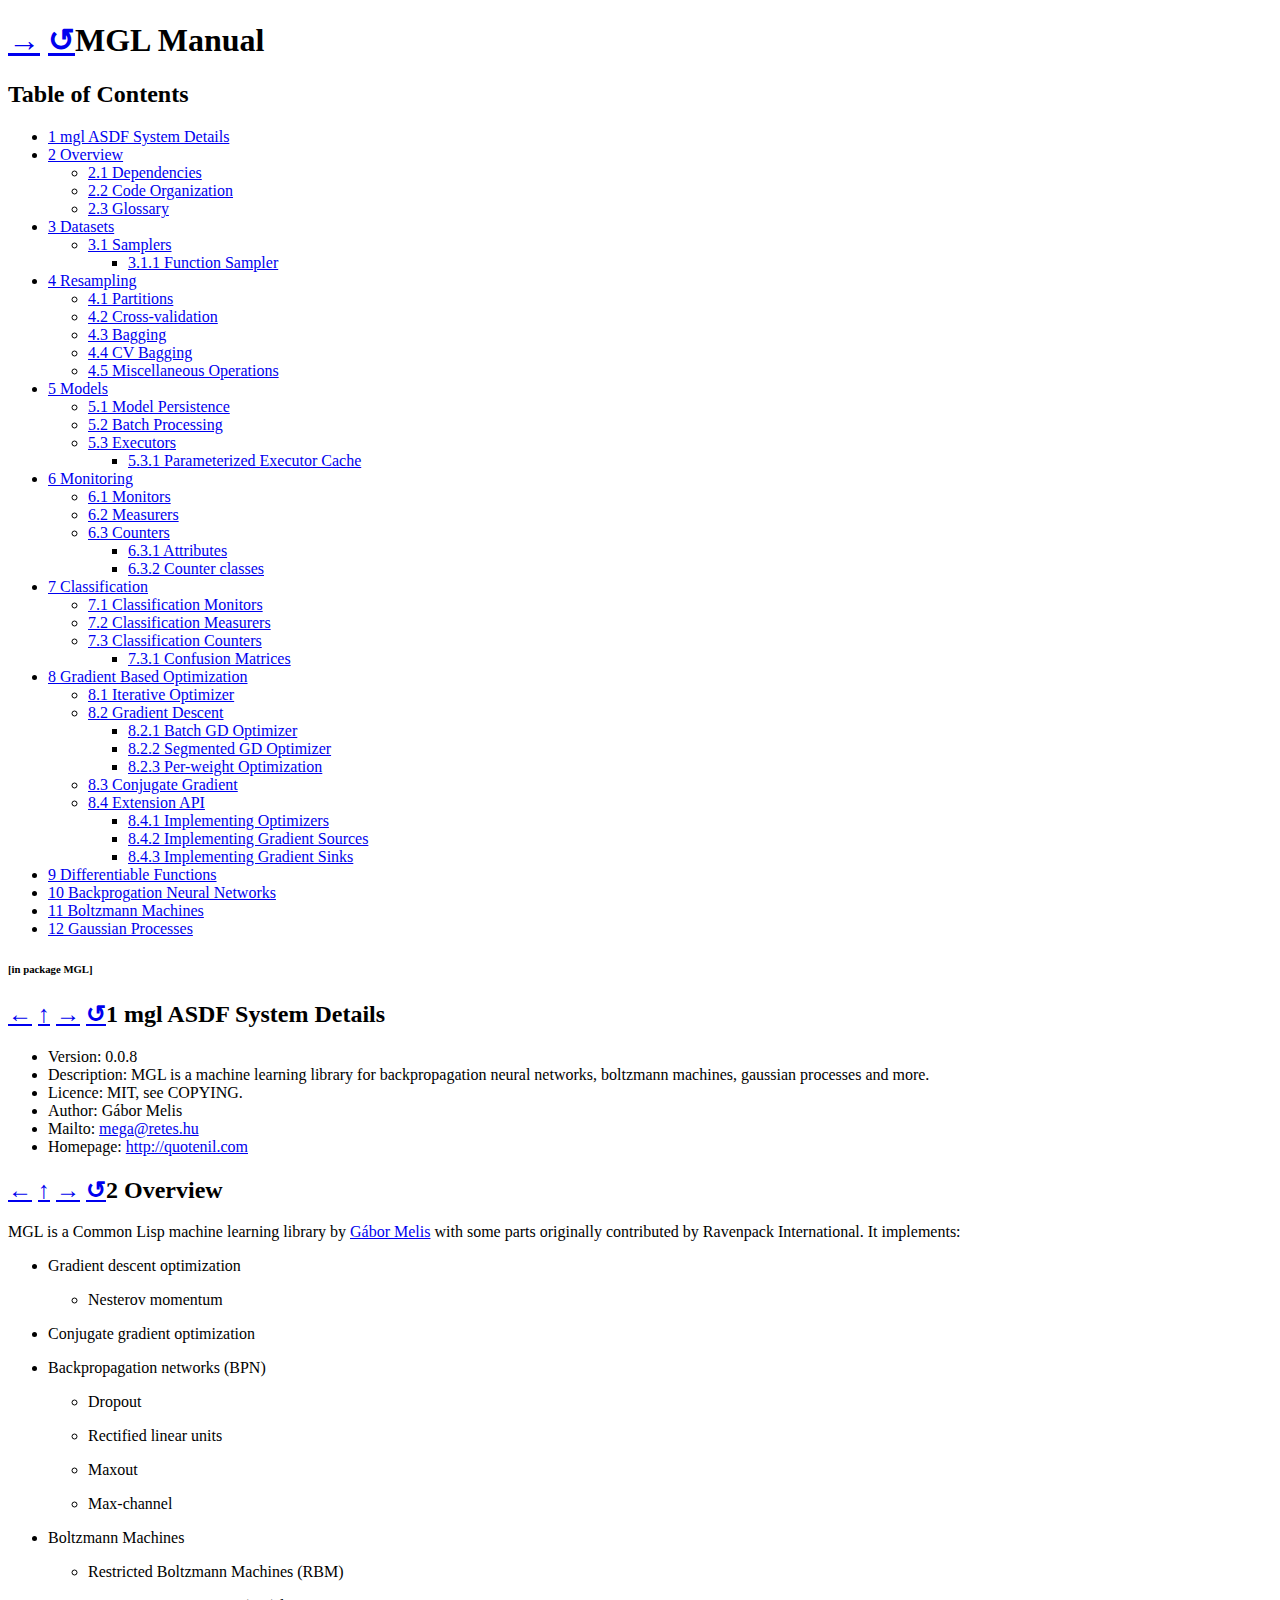
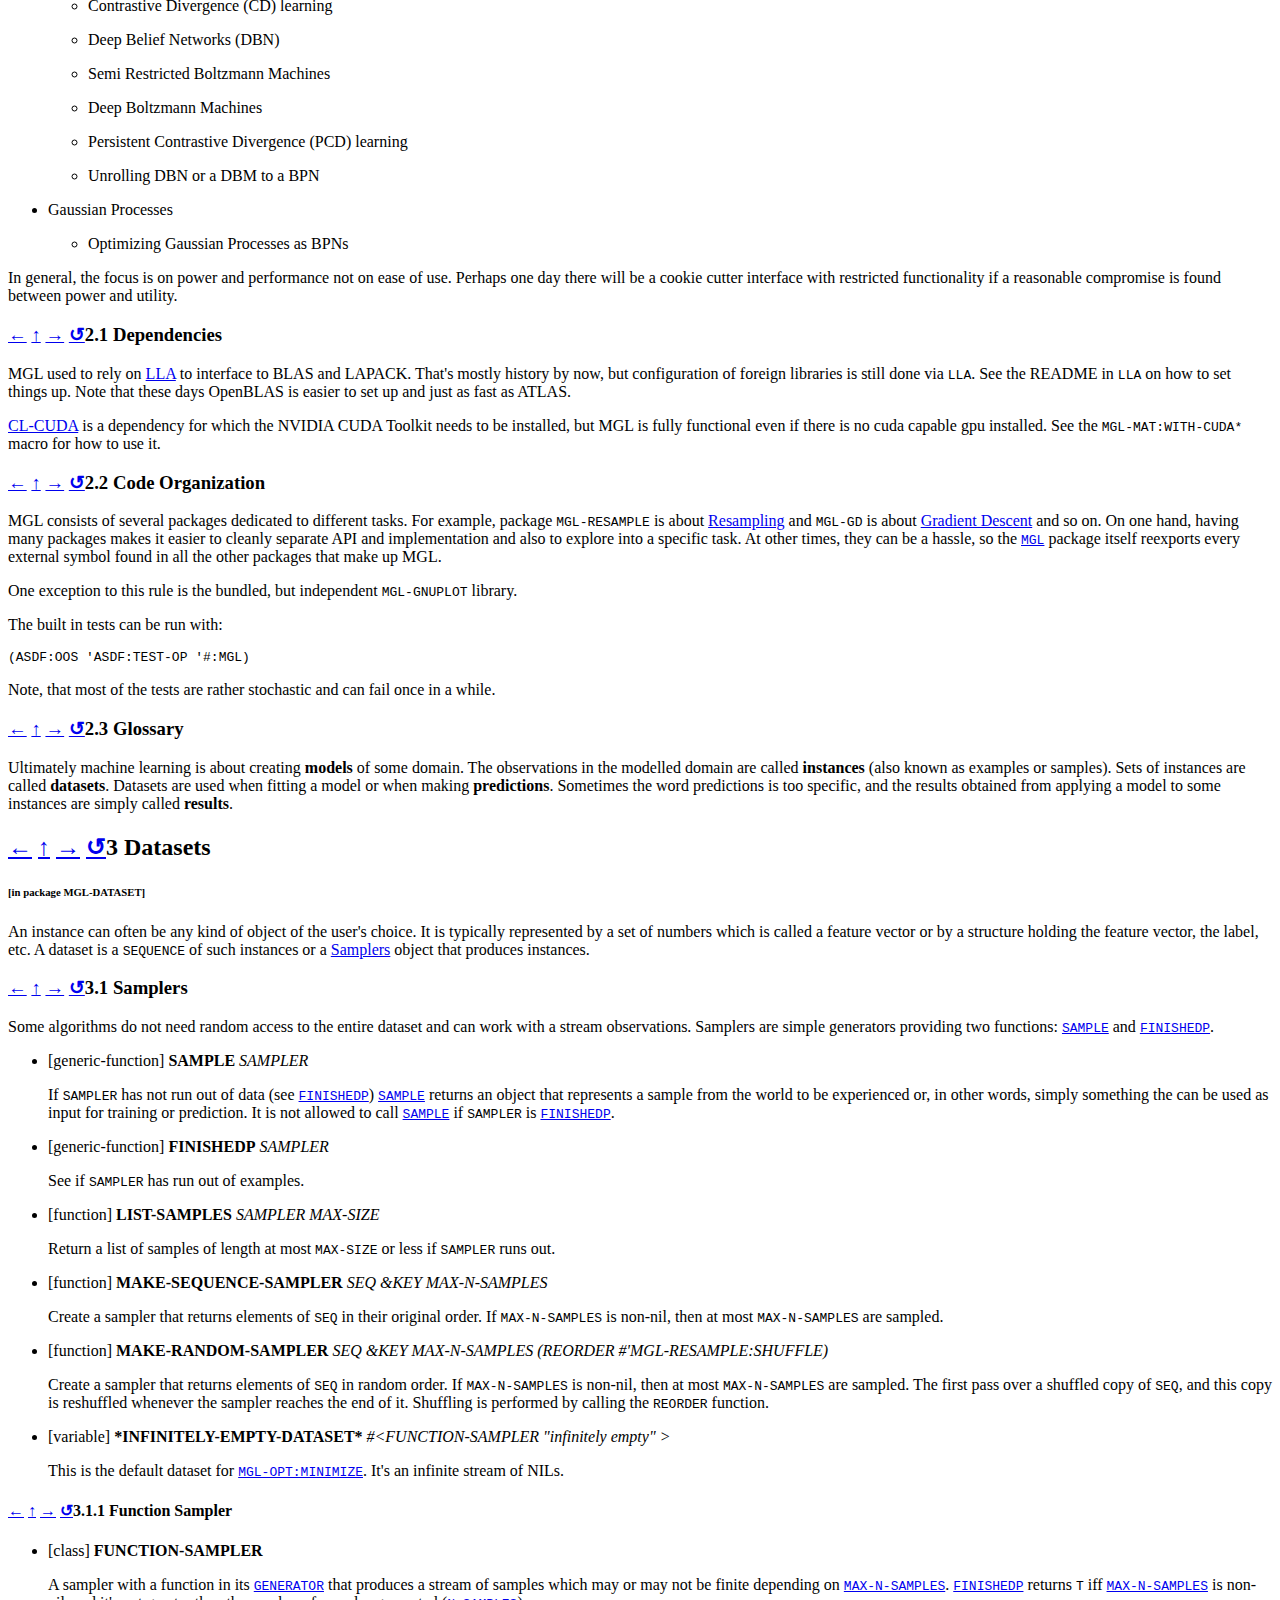
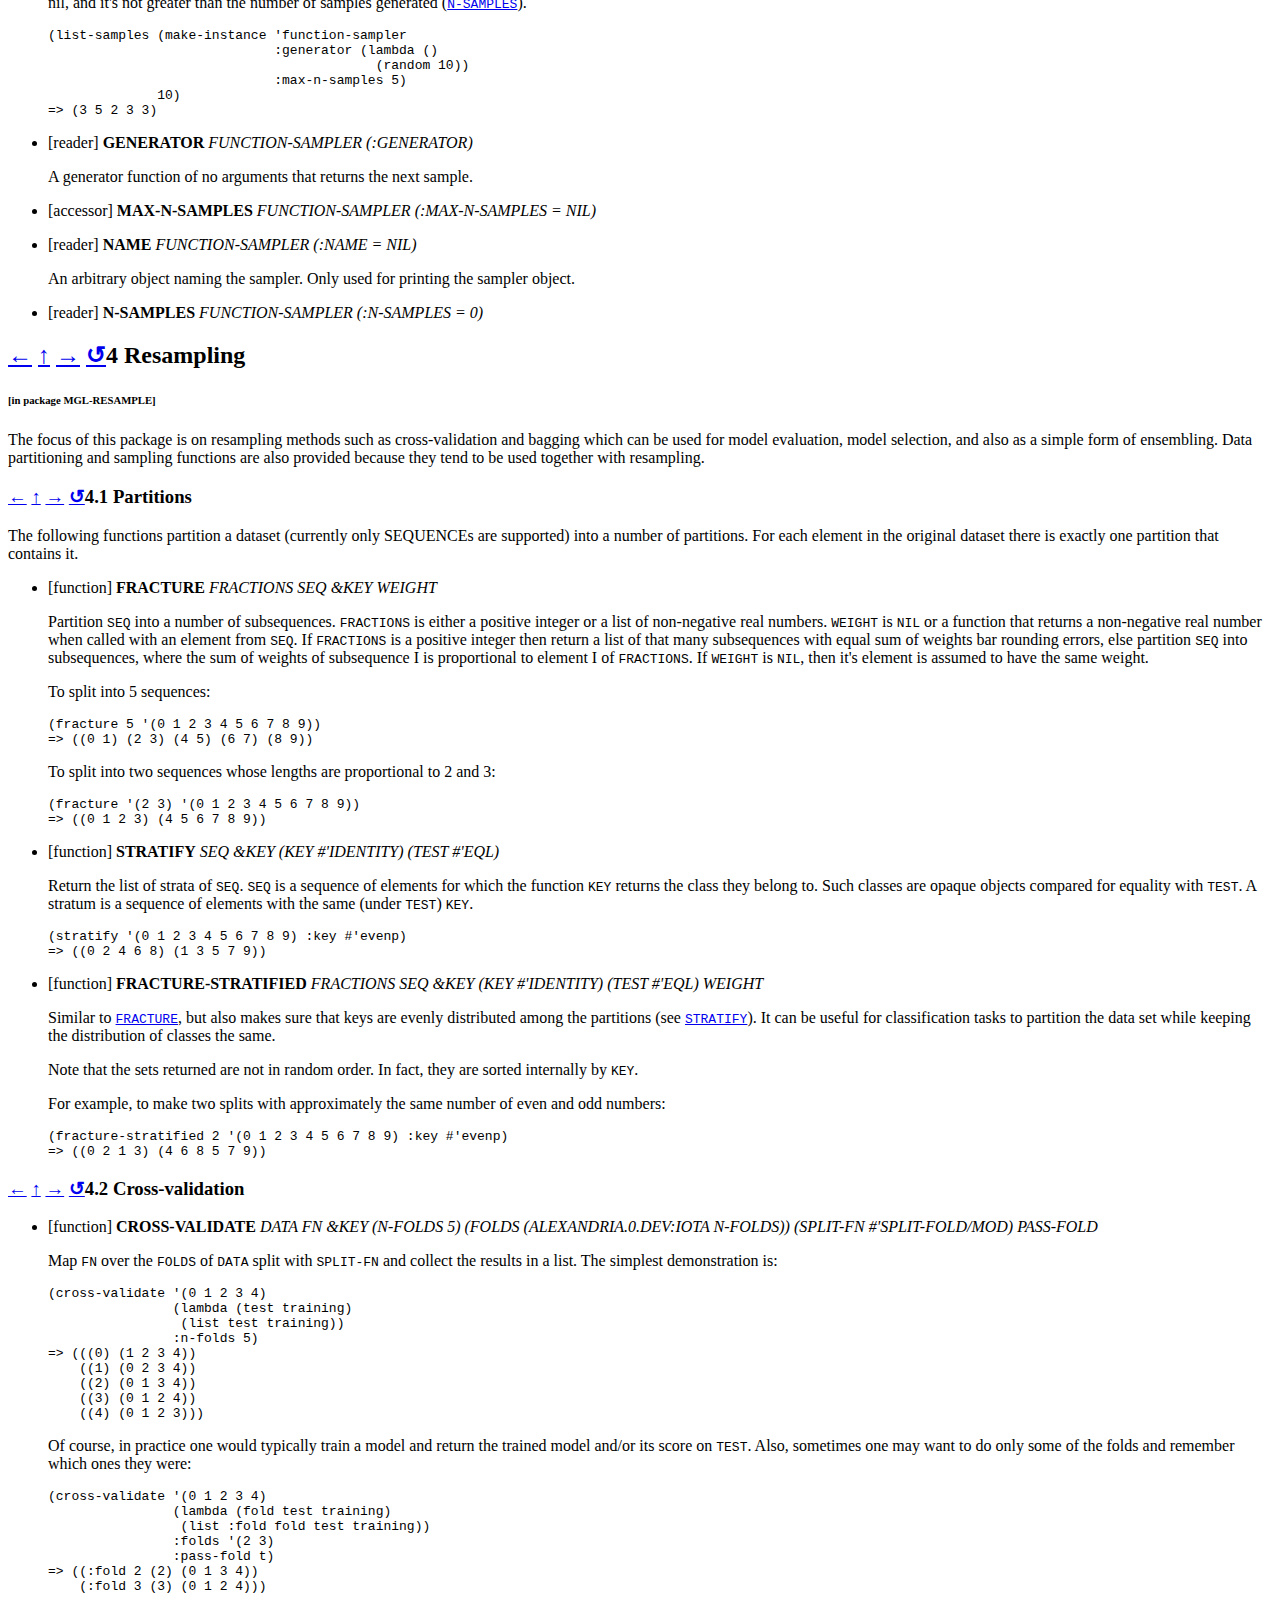
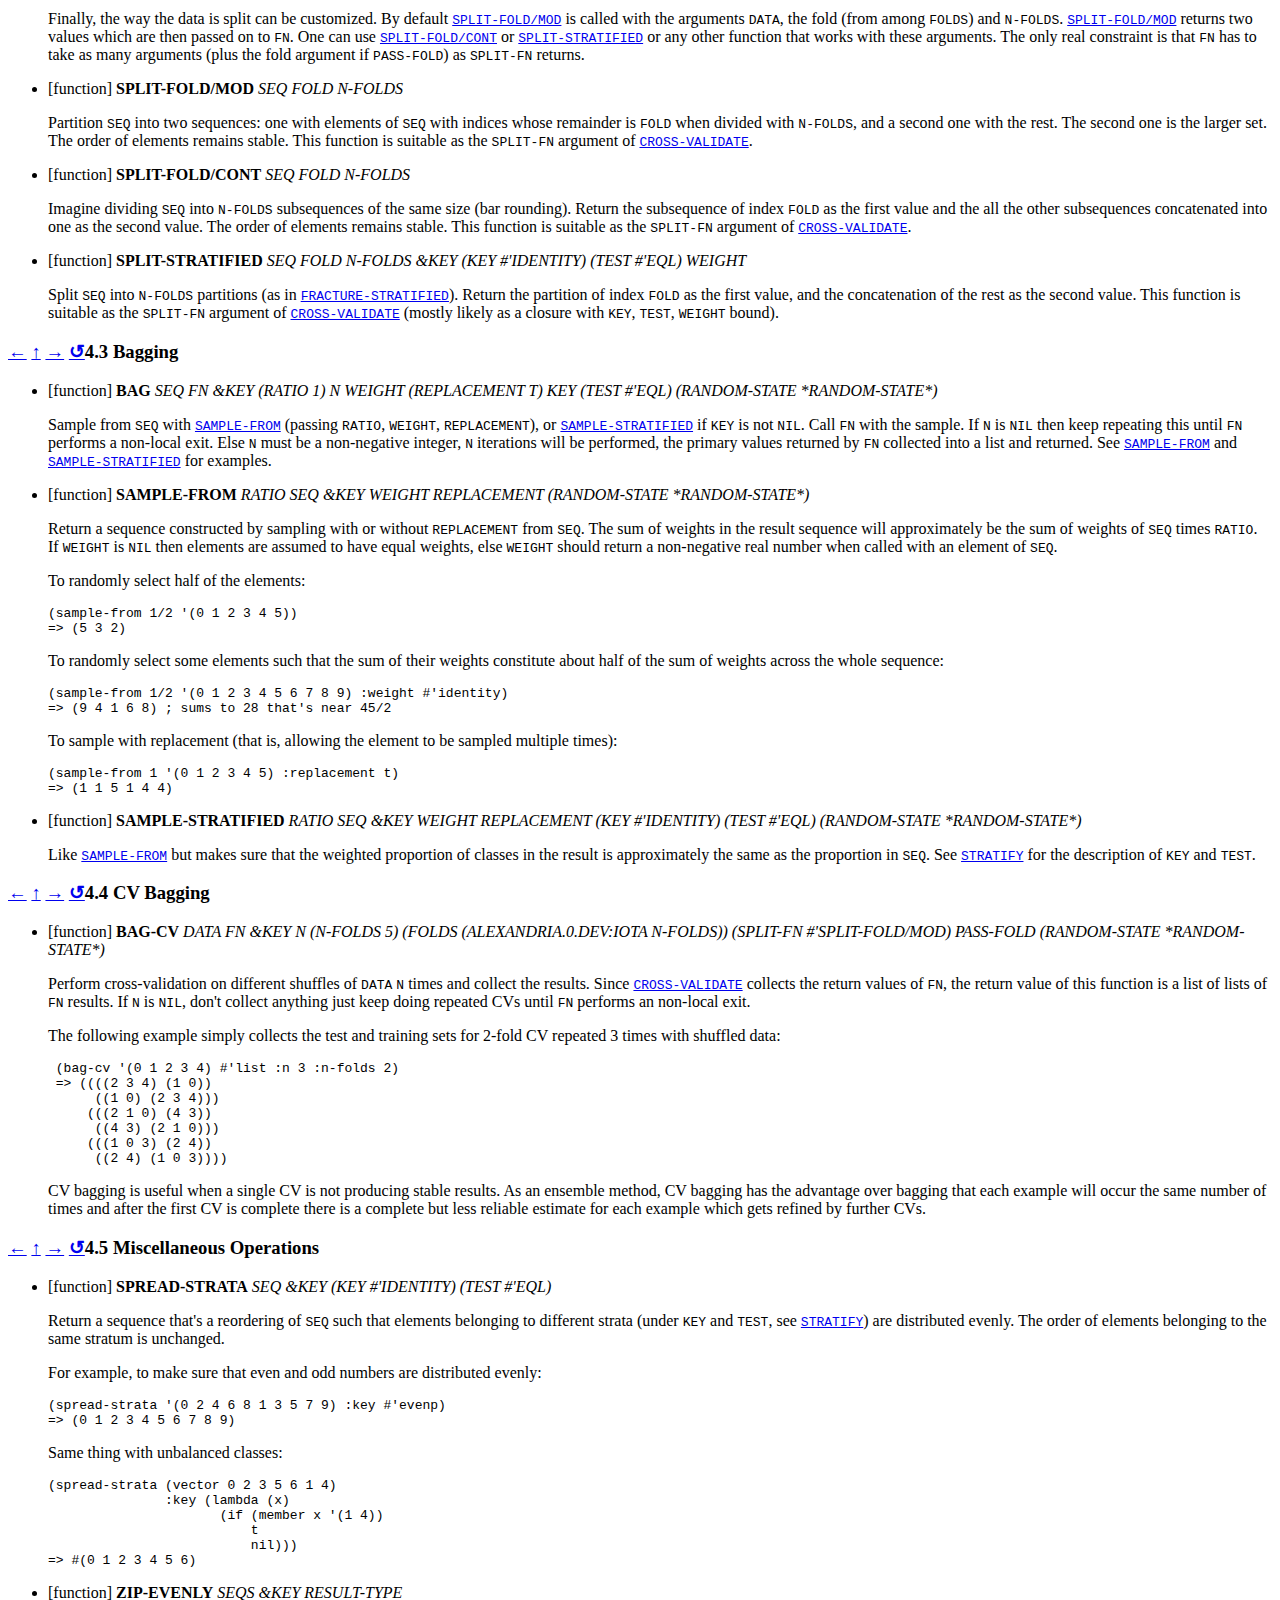
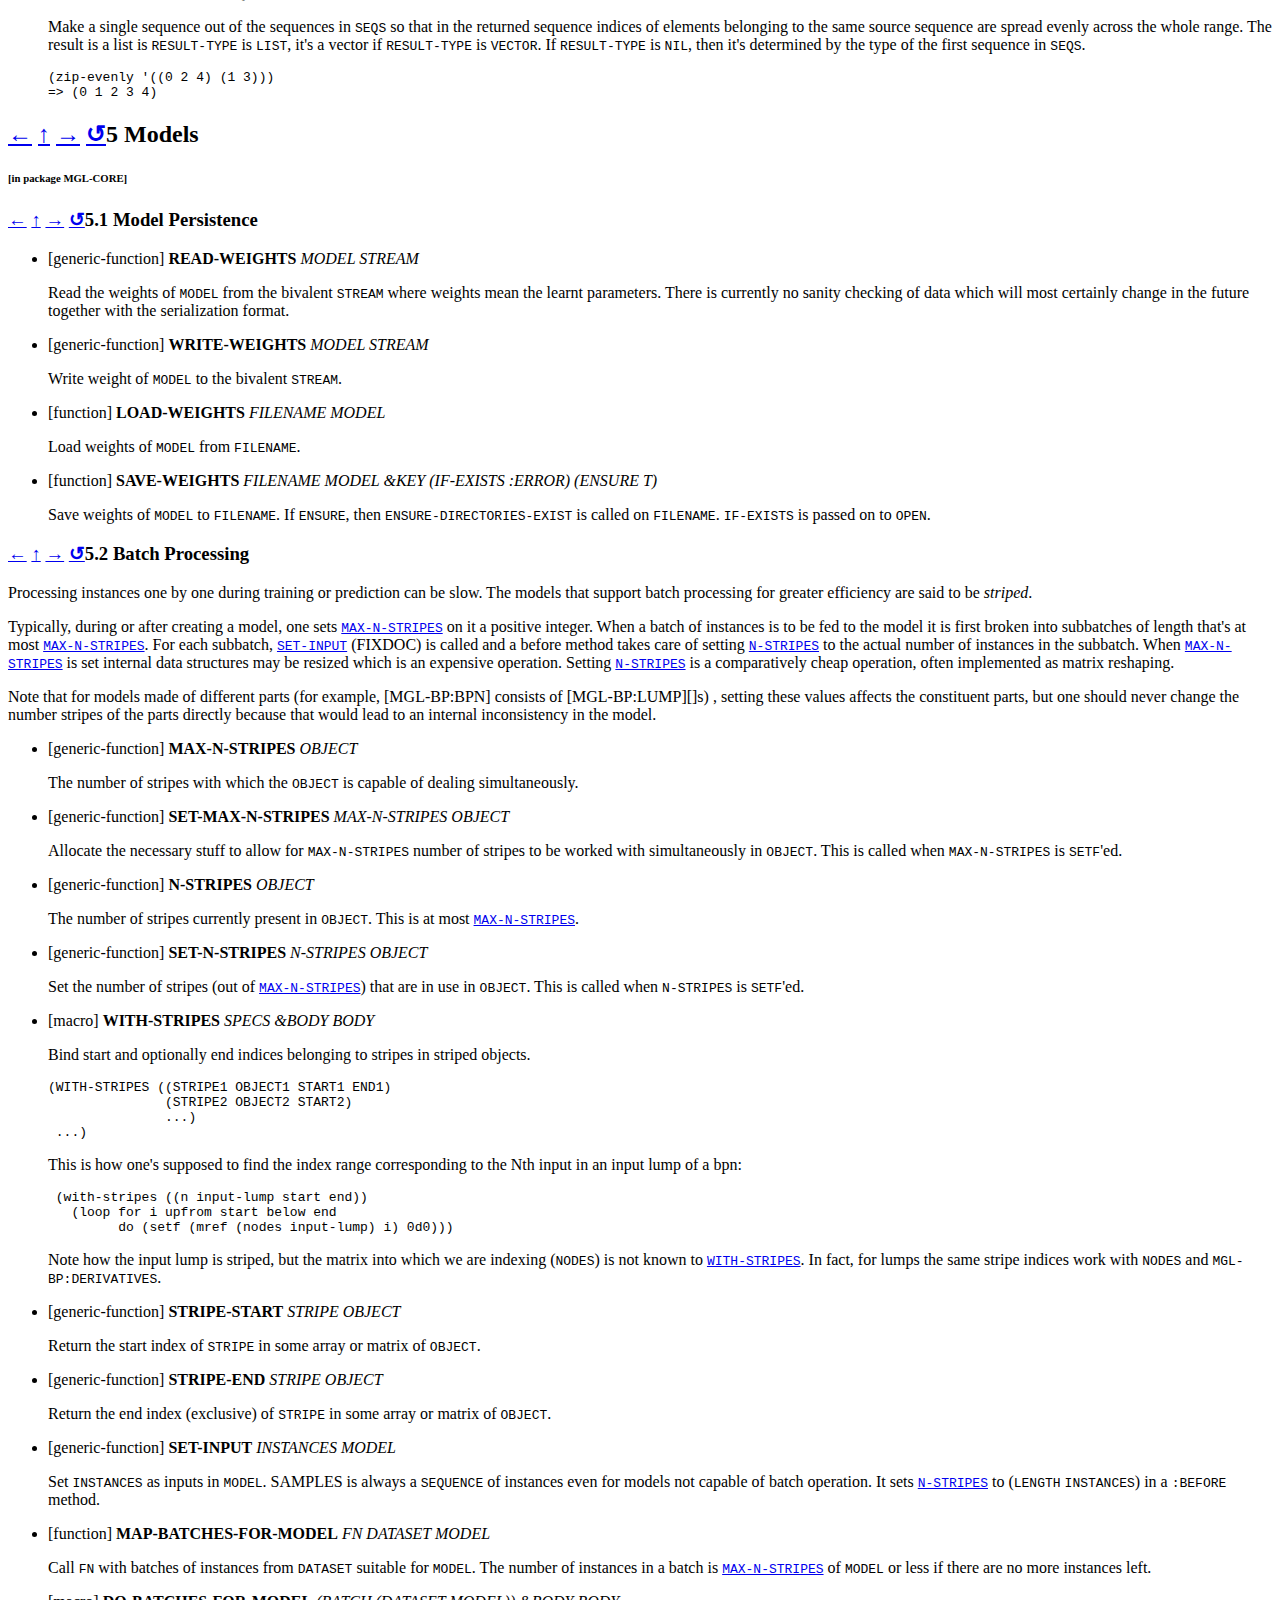
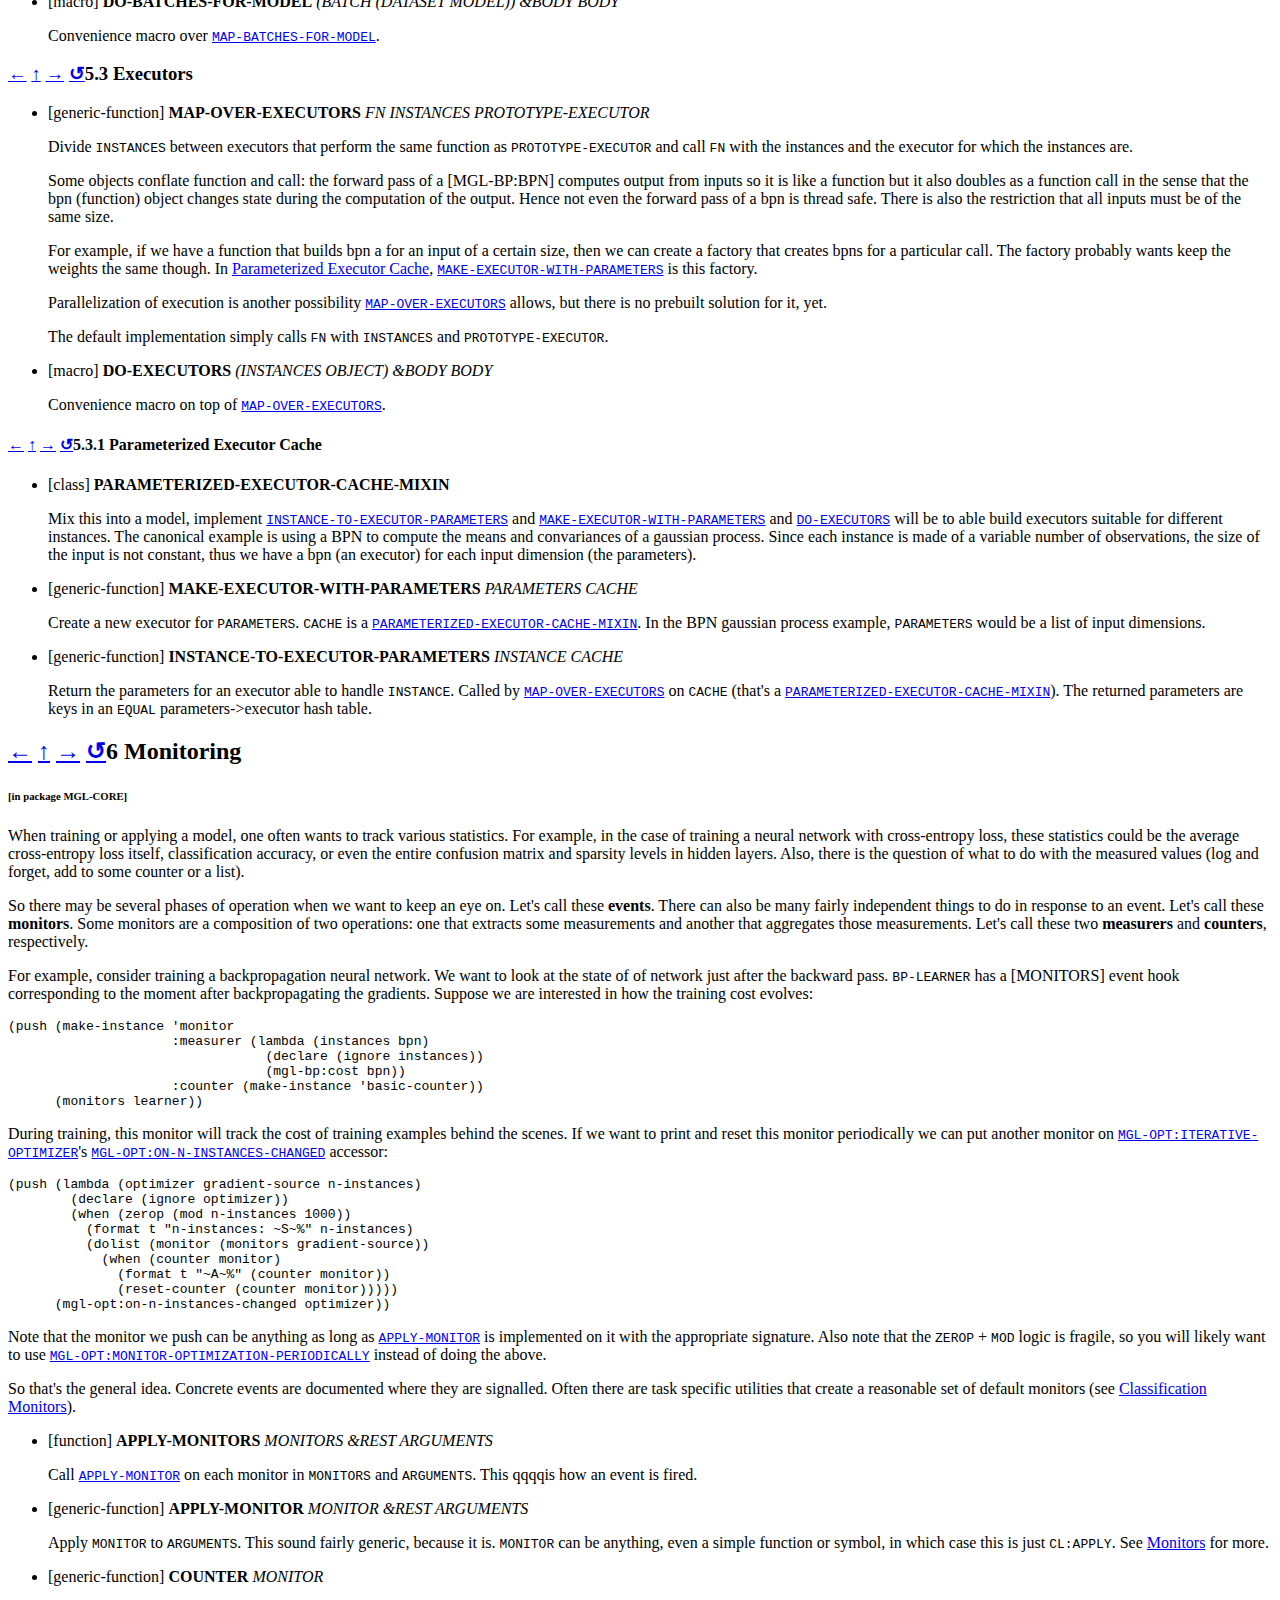
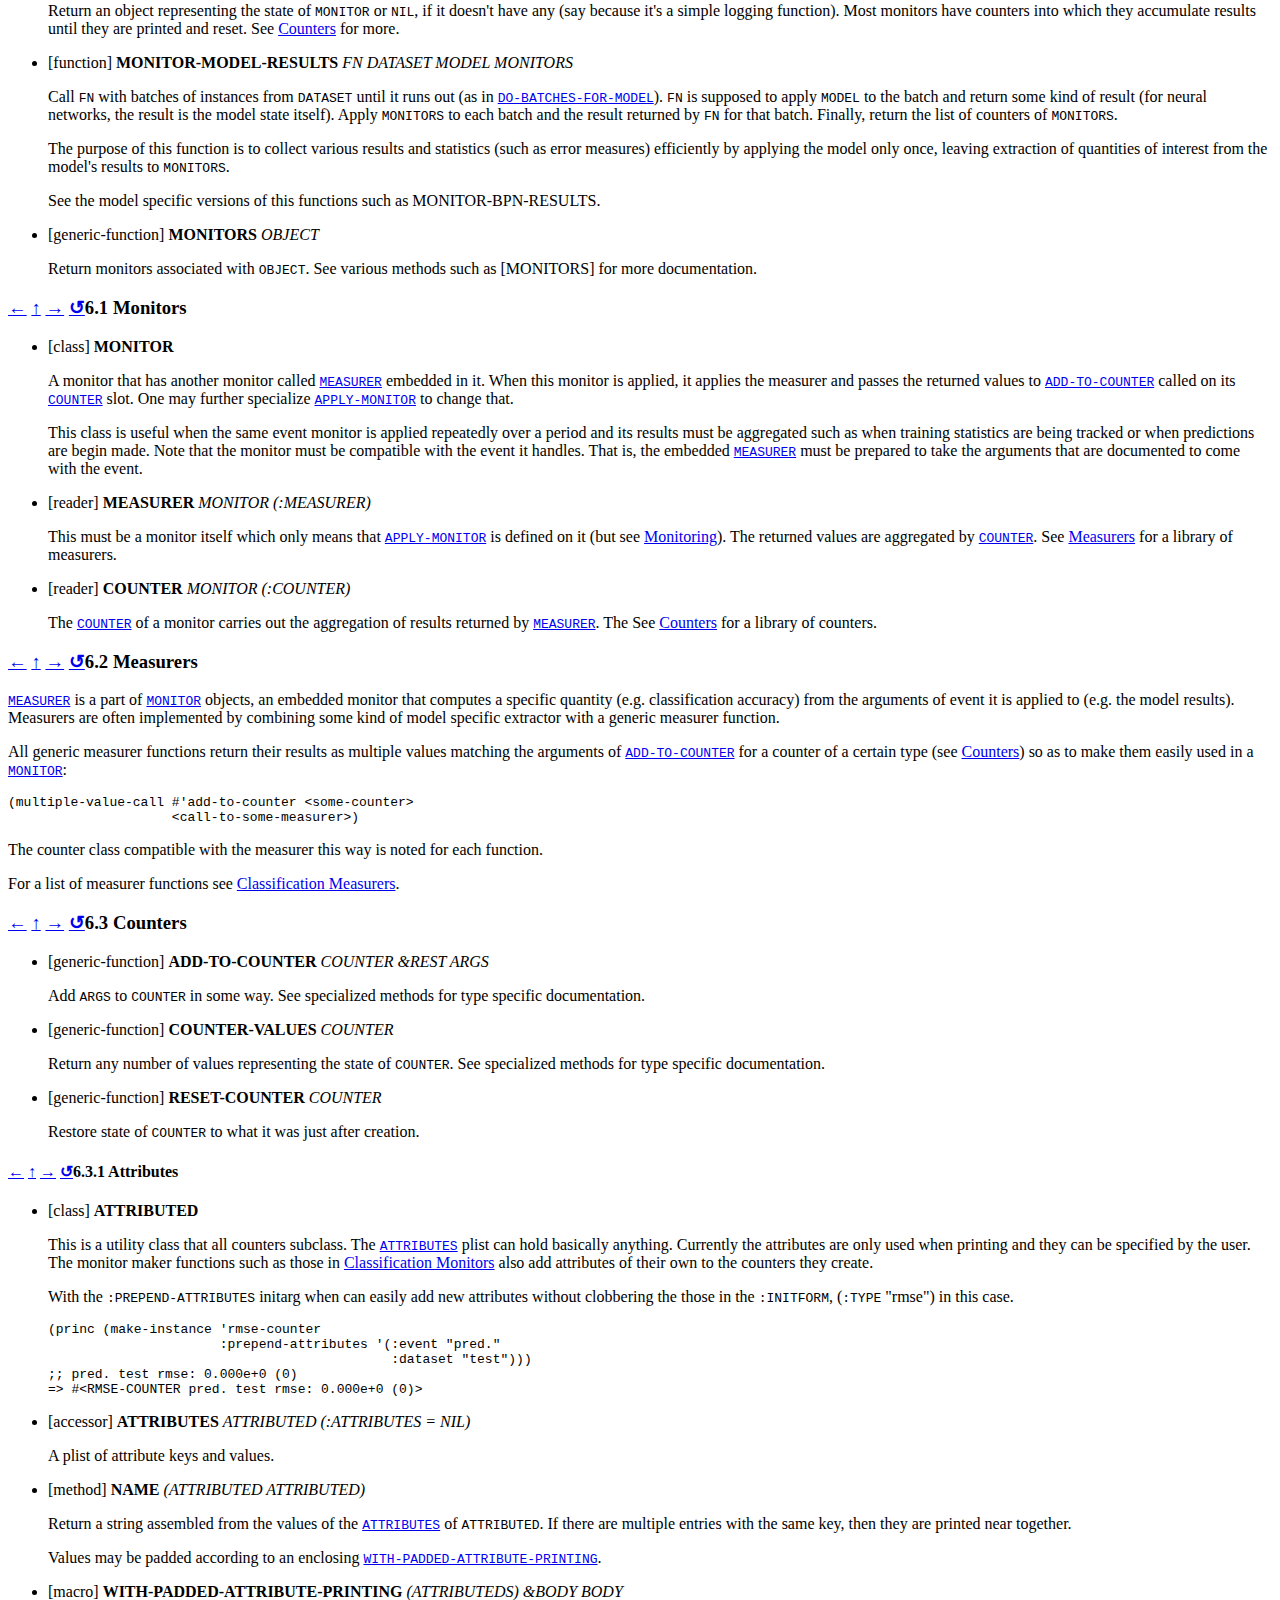
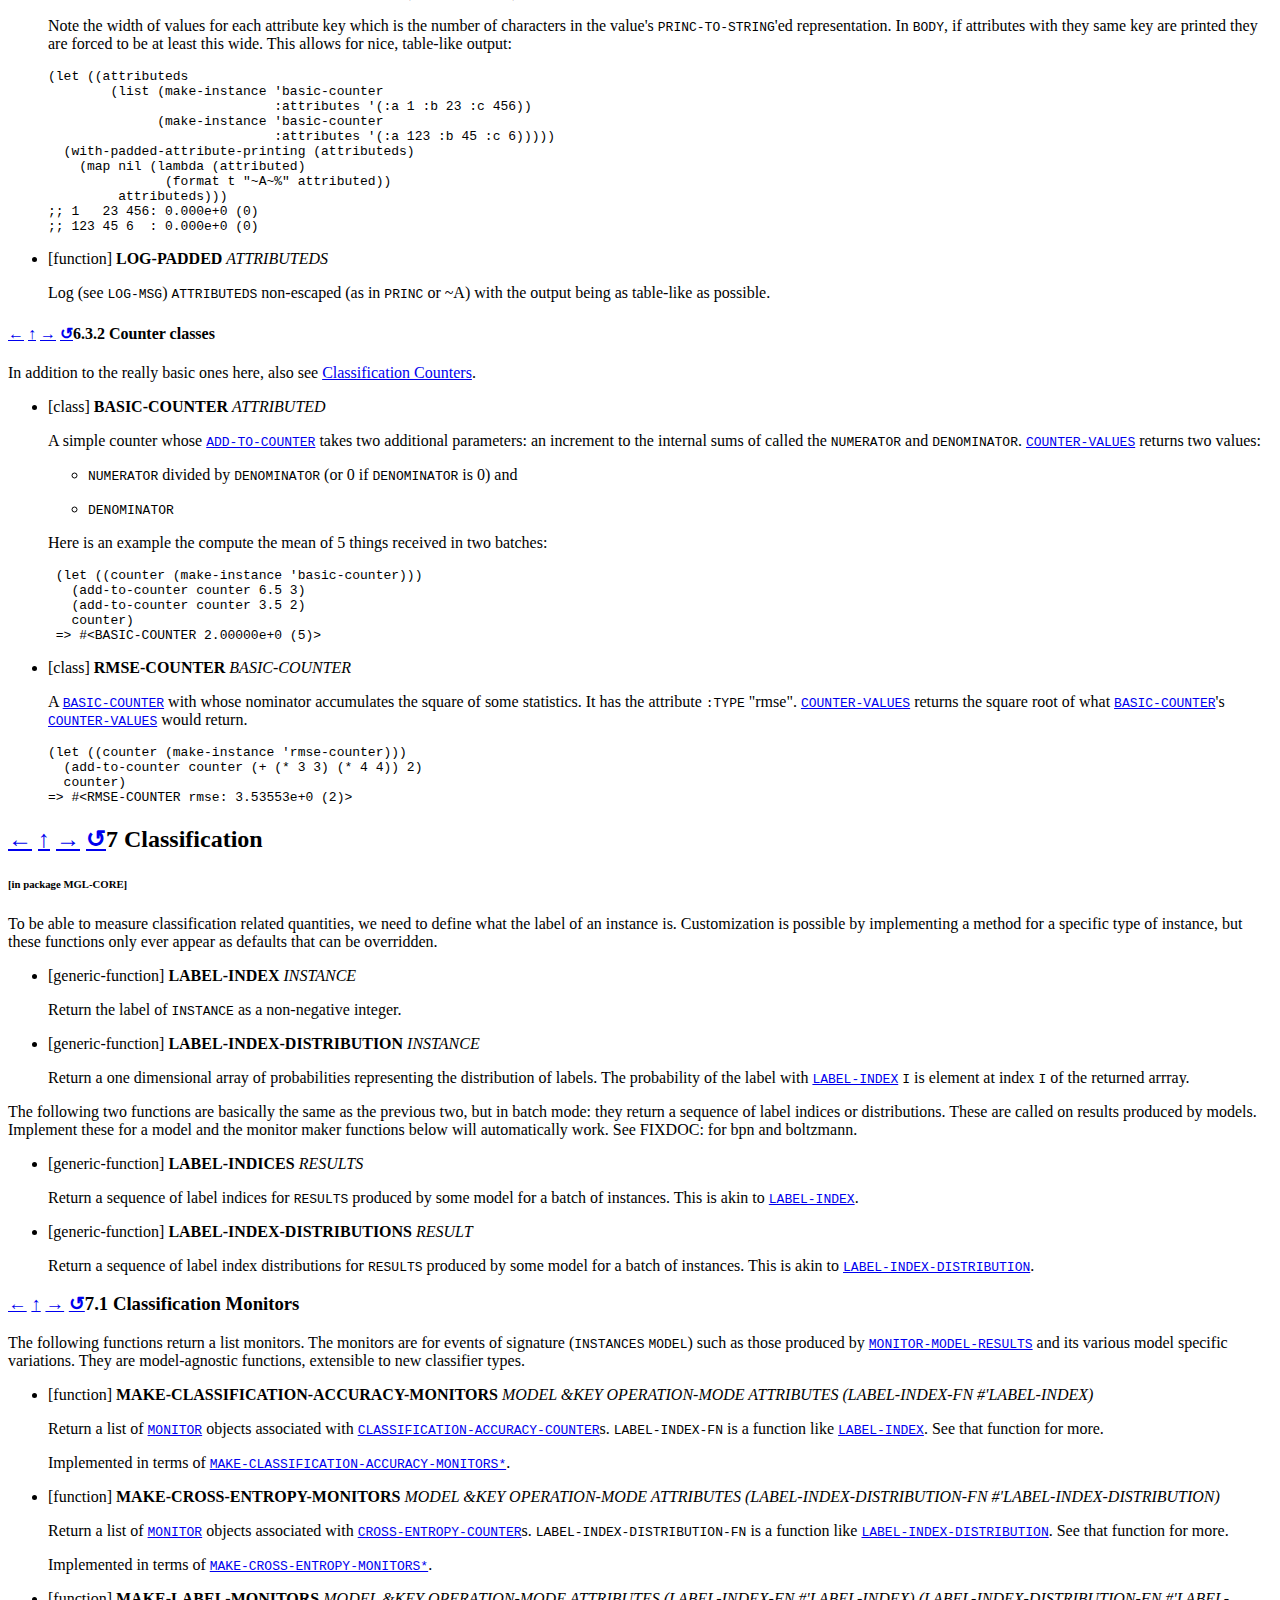
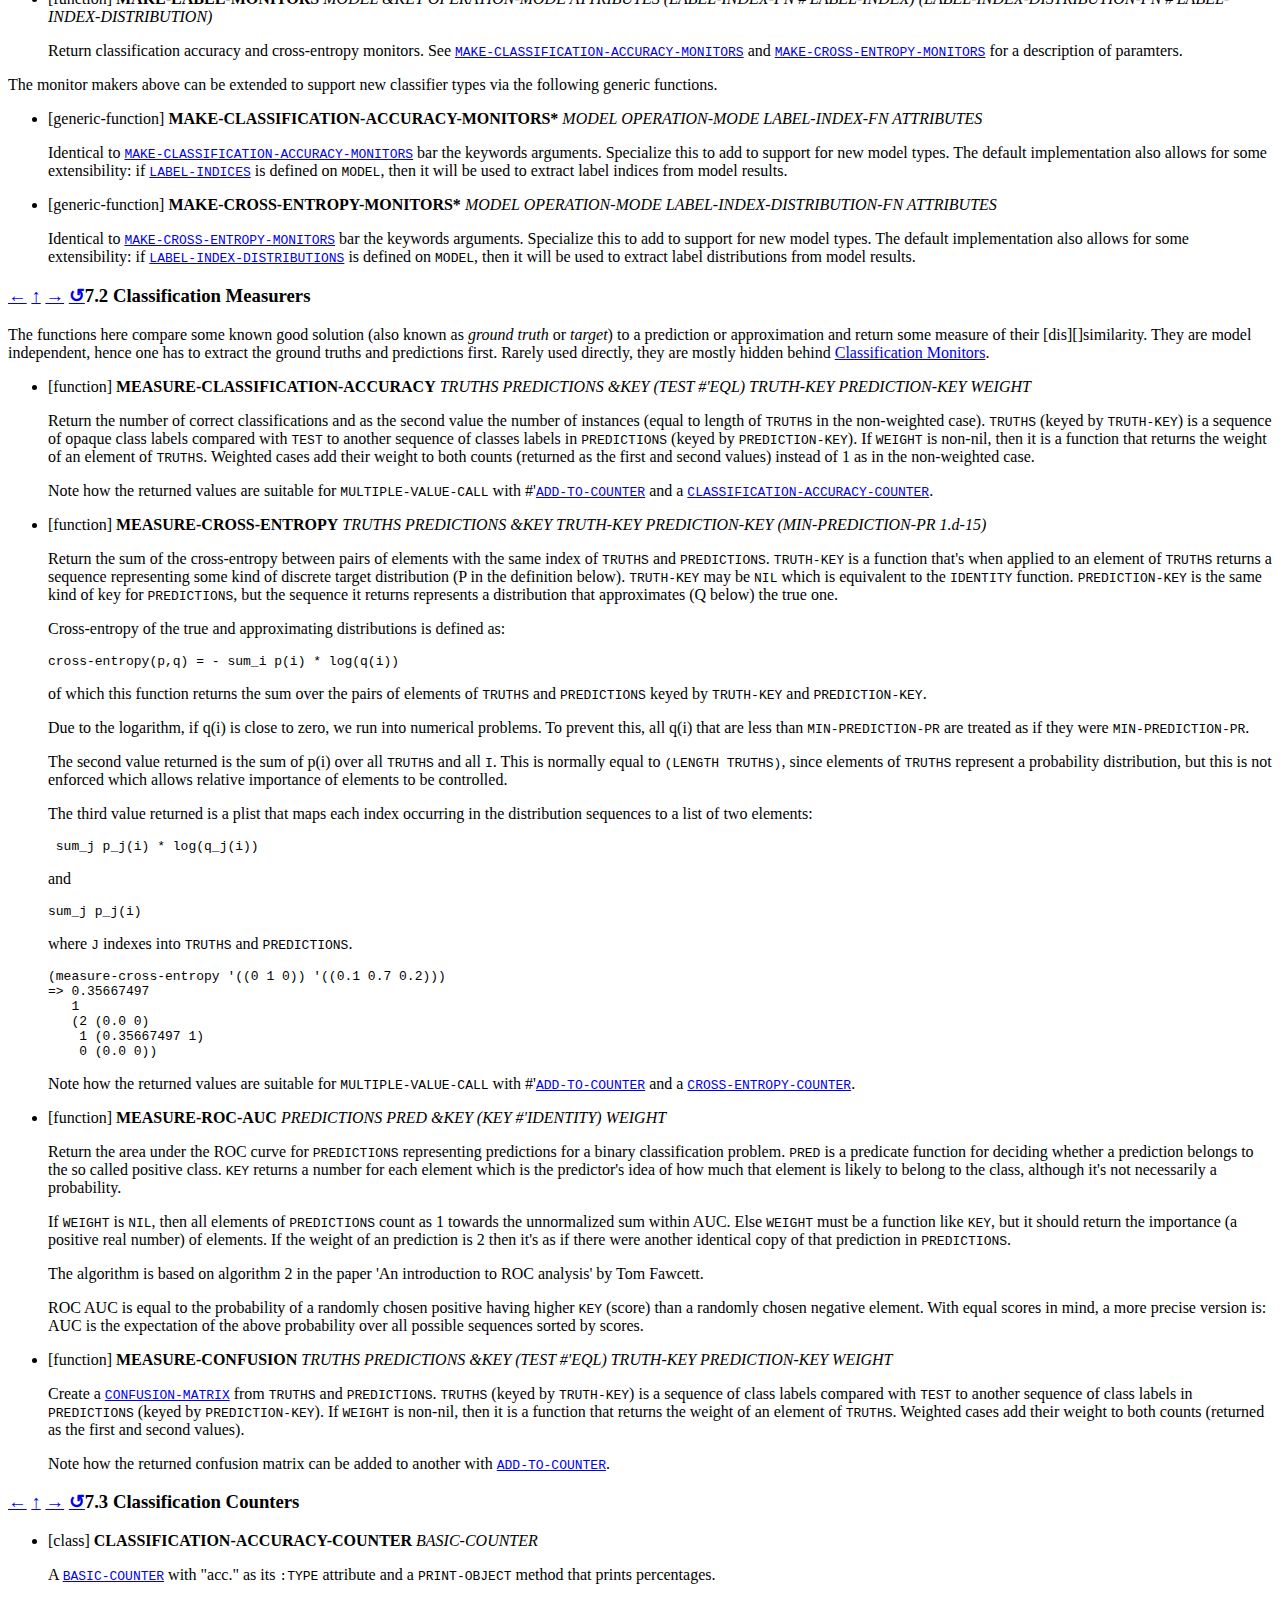
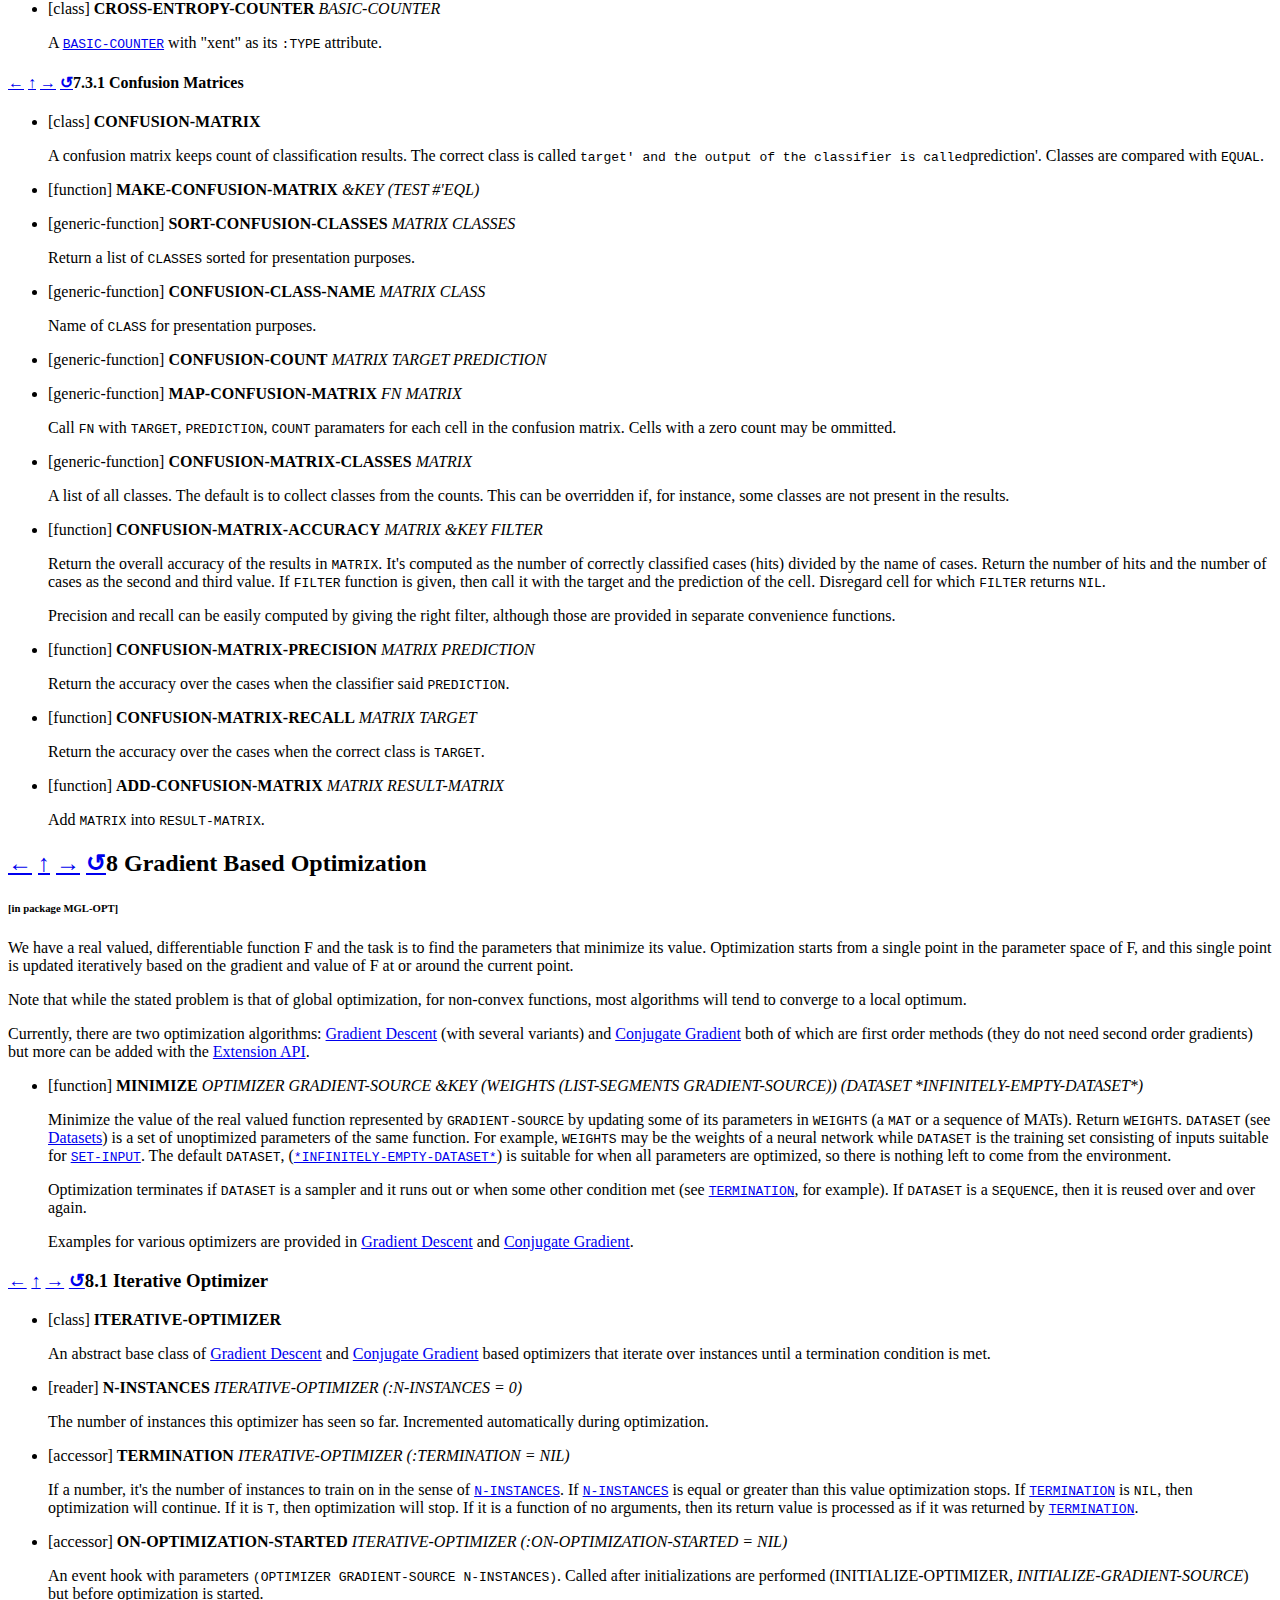
==== doc/html/mgl-manual.html @ eaceeaed "rework monitoring, counters" ====
<!DOCTYPE html>
<html xmlns='http://www.w3.org/1999/xhtml' xml:lang='en' lang='en'>
<head>
<title>MGL Manual</title>
<link type='text/css' href='style.css' rel='stylesheet'/>
<meta http-equiv="Content-Type" content="text/html; charset=UTF-8"/>
</head>
<body><p><a name='x-28MGL-3A-40MGL-MANUAL-20MGL-PAX-3ASECTION-29'></a></p>

<h1><span class="navigation"> <a href="#x-28-22mgl-22-20ASDF-2FSYSTEM-3ASYSTEM-29" title="(\&quot;mgl\&quot; ASDF/SYSTEM:SYSTEM)">&#8594;</a> <a href="#x-28MGL-3A-40MGL-MANUAL-20MGL-PAX-3ASECTION-29" title="(MGL:@MGL-MANUAL MGL-PAX:SECTION)">&#8634;</a></span>MGL Manual</h1>

<h2>Table of Contents</h2>

<ul>
<li><a href="#x-28-22mgl-22-20ASDF-2FSYSTEM-3ASYSTEM-29" title="(\&quot;mgl\&quot; ASDF/SYSTEM:SYSTEM)">1 mgl ASDF System Details</a></li>
<li><a href="#x-28MGL-3A-40MGL-OVERVIEW-20MGL-PAX-3ASECTION-29" title="(MGL:@MGL-OVERVIEW MGL-PAX:SECTION)">2 Overview</a>

<ul>
<li><a href="#x-28MGL-3A-40MGL-DEPENDENCIES-20MGL-PAX-3ASECTION-29" title="(MGL:@MGL-DEPENDENCIES MGL-PAX:SECTION)">2.1 Dependencies</a></li>
<li><a href="#x-28MGL-3A-40MGL-CODE-ORGANIZATION-20MGL-PAX-3ASECTION-29" title="(MGL:@MGL-CODE-ORGANIZATION MGL-PAX:SECTION)">2.2 Code Organization</a></li>
<li><a href="#x-28MGL-3A-40MGL-GLOSSARY-20MGL-PAX-3ASECTION-29" title="(MGL:@MGL-GLOSSARY MGL-PAX:SECTION)">2.3 Glossary</a></li>
</ul></li>
<li><a href="#x-28MGL-DATASET-3A-40MGL-DATASET-20MGL-PAX-3ASECTION-29" title="(MGL-DATASET:@MGL-DATASET MGL-PAX:SECTION)">3 Datasets</a>

<ul>
<li><a href="#x-28MGL-DATASET-3A-40MGL-SAMPLER-20MGL-PAX-3ASECTION-29" title="(MGL-DATASET:@MGL-SAMPLER MGL-PAX:SECTION)">3.1 Samplers</a>

<ul>
<li><a href="#x-28MGL-DATASET-3A-40MGL-SAMPLER-FUNCTION-SAMPLER-20MGL-PAX-3ASECTION-29" title="(MGL-DATASET:@MGL-SAMPLER-FUNCTION-SAMPLER MGL-PAX:SECTION)">3.1.1 Function Sampler</a></li>
</ul></li>
</ul></li>
<li><a href="#x-28MGL-RESAMPLE-3A-40MGL-RESAMPLE-20MGL-PAX-3ASECTION-29" title="(MGL-RESAMPLE:@MGL-RESAMPLE MGL-PAX:SECTION)">4 Resampling</a>

<ul>
<li><a href="#x-28MGL-RESAMPLE-3A-40MGL-RESAMPLE-PARTITIONS-20MGL-PAX-3ASECTION-29" title="(MGL-RESAMPLE:@MGL-RESAMPLE-PARTITIONS MGL-PAX:SECTION)">4.1 Partitions</a></li>
<li><a href="#x-28MGL-RESAMPLE-3A-40MGL-RESAMPLE-CROSS-VALIDATION-20MGL-PAX-3ASECTION-29" title="(MGL-RESAMPLE:@MGL-RESAMPLE-CROSS-VALIDATION MGL-PAX:SECTION)">4.2 Cross-validation</a></li>
<li><a href="#x-28MGL-RESAMPLE-3A-40MGL-RESAMPLE-BAGGING-20MGL-PAX-3ASECTION-29" title="(MGL-RESAMPLE:@MGL-RESAMPLE-BAGGING MGL-PAX:SECTION)">4.3 Bagging</a></li>
<li><a href="#x-28MGL-RESAMPLE-3A-40MGL-RESAMPLE-CV-BAGGING-20MGL-PAX-3ASECTION-29" title="(MGL-RESAMPLE:@MGL-RESAMPLE-CV-BAGGING MGL-PAX:SECTION)">4.4 CV Bagging</a></li>
<li><a href="#x-28MGL-RESAMPLE-3A-40MGL-RESAMPLE-MISC-20MGL-PAX-3ASECTION-29" title="(MGL-RESAMPLE:@MGL-RESAMPLE-MISC MGL-PAX:SECTION)">4.5 Miscellaneous Operations</a></li>
</ul></li>
<li><a href="#x-28MGL-CORE-3A-40MGL-MODEL-20MGL-PAX-3ASECTION-29" title="(MGL-CORE:@MGL-MODEL MGL-PAX:SECTION)">5 Models</a>

<ul>
<li><a href="#x-28MGL-CORE-3A-40MGL-MODEL-PERSISTENCE-20MGL-PAX-3ASECTION-29" title="(MGL-CORE:@MGL-MODEL-PERSISTENCE MGL-PAX:SECTION)">5.1 Model Persistence</a></li>
<li><a href="#x-28MGL-CORE-3A-40MGL-MODEL-STRIPE-20MGL-PAX-3ASECTION-29" title="(MGL-CORE:@MGL-MODEL-STRIPE MGL-PAX:SECTION)">5.2 Batch Processing</a></li>
<li><a href="#x-28MGL-CORE-3A-40MGL-EXECUTORS-20MGL-PAX-3ASECTION-29" title="(MGL-CORE:@MGL-EXECUTORS MGL-PAX:SECTION)">5.3 Executors</a>

<ul>
<li><a href="#x-28MGL-CORE-3A-40MGL-PARAMETERIZED-EXECUTOR-CACHE-20MGL-PAX-3ASECTION-29" title="(MGL-CORE:@MGL-PARAMETERIZED-EXECUTOR-CACHE MGL-PAX:SECTION)">5.3.1 Parameterized Executor Cache</a></li>
</ul></li>
</ul></li>
<li><a href="#x-28MGL-CORE-3A-40MGL-MONITORING-20MGL-PAX-3ASECTION-29" title="(MGL-CORE:@MGL-MONITORING MGL-PAX:SECTION)">6 Monitoring</a>

<ul>
<li><a href="#x-28MGL-CORE-3A-40MGL-MONITOR-20MGL-PAX-3ASECTION-29" title="(MGL-CORE:@MGL-MONITOR MGL-PAX:SECTION)">6.1 Monitors</a></li>
<li><a href="#x-28MGL-CORE-3A-40MGL-MEASURER-20MGL-PAX-3ASECTION-29" title="(MGL-CORE:@MGL-MEASURER MGL-PAX:SECTION)">6.2 Measurers</a></li>
<li><a href="#x-28MGL-CORE-3A-40MGL-COUNTER-20MGL-PAX-3ASECTION-29" title="(MGL-CORE:@MGL-COUNTER MGL-PAX:SECTION)">6.3 Counters</a>

<ul>
<li><a href="#x-28MGL-CORE-3A-40MGL-ATTRIBUTES-20MGL-PAX-3ASECTION-29" title="(MGL-CORE:@MGL-ATTRIBUTES MGL-PAX:SECTION)">6.3.1 Attributes</a></li>
<li><a href="#x-28MGL-CORE-3A-40MGL-COUNTER-CLASSES-20MGL-PAX-3ASECTION-29" title="(MGL-CORE:@MGL-COUNTER-CLASSES MGL-PAX:SECTION)">6.3.2 Counter classes</a></li>
</ul></li>
</ul></li>
<li><a href="#x-28MGL-CORE-3A-40MGL-CLASSIFICATION-20MGL-PAX-3ASECTION-29" title="(MGL-CORE:@MGL-CLASSIFICATION MGL-PAX:SECTION)">7 Classification</a>

<ul>
<li><a href="#x-28MGL-CORE-3A-40MGL-CLASSIFICATION-MONITOR-20MGL-PAX-3ASECTION-29" title="(MGL-CORE:@MGL-CLASSIFICATION-MONITOR MGL-PAX:SECTION)">7.1 Classification Monitors</a></li>
<li><a href="#x-28MGL-CORE-3A-40MGL-CLASSIFICATION-MEASURER-20MGL-PAX-3ASECTION-29" title="(MGL-CORE:@MGL-CLASSIFICATION-MEASURER MGL-PAX:SECTION)">7.2 Classification Measurers</a></li>
<li><a href="#x-28MGL-CORE-3A-40MGL-CLASSIFICATION-COUNTER-20MGL-PAX-3ASECTION-29" title="(MGL-CORE:@MGL-CLASSIFICATION-COUNTER MGL-PAX:SECTION)">7.3 Classification Counters</a>

<ul>
<li><a href="#x-28MGL-CORE-3A-40MGL-CONFUSION-MATRIX-20MGL-PAX-3ASECTION-29" title="(MGL-CORE:@MGL-CONFUSION-MATRIX MGL-PAX:SECTION)">7.3.1 Confusion Matrices</a></li>
</ul></li>
</ul></li>
<li><a href="#x-28MGL-OPT-3A-40MGL-OPT-20MGL-PAX-3ASECTION-29" title="(MGL-OPT:@MGL-OPT MGL-PAX:SECTION)">8 Gradient Based Optimization</a>

<ul>
<li><a href="#x-28MGL-OPT-3A-40MGL-OPT-ITERATIVE-OPTIMIZER-20MGL-PAX-3ASECTION-29" title="(MGL-OPT:@MGL-OPT-ITERATIVE-OPTIMIZER MGL-PAX:SECTION)">8.1 Iterative Optimizer</a></li>
<li><a href="#x-28MGL-GD-3A-40MGL-GD-20MGL-PAX-3ASECTION-29" title="(MGL-GD:@MGL-GD MGL-PAX:SECTION)">8.2 Gradient Descent</a>

<ul>
<li><a href="#x-28MGL-GD-3A-40MGL-GD-BATCH-GD-OPTIMIZER-20MGL-PAX-3ASECTION-29" title="(MGL-GD:@MGL-GD-BATCH-GD-OPTIMIZER MGL-PAX:SECTION)">8.2.1 Batch GD Optimizer</a></li>
<li><a href="#x-28MGL-GD-3A-40MGL-GD-SEGMENTED-GD-OPTIMIZER-20MGL-PAX-3ASECTION-29" title="(MGL-GD:@MGL-GD-SEGMENTED-GD-OPTIMIZER MGL-PAX:SECTION)">8.2.2 Segmented GD Optimizer</a></li>
<li><a href="#x-28MGL-GD-3A-40MGL-GD-PER-WEIGHT-OPTIMIZATION-20MGL-PAX-3ASECTION-29" title="(MGL-GD:@MGL-GD-PER-WEIGHT-OPTIMIZATION MGL-PAX:SECTION)">8.2.3 Per-weight Optimization</a></li>
</ul></li>
<li><a href="#x-28MGL-CG-3A-40MGL-CG-20MGL-PAX-3ASECTION-29" title="(MGL-CG:@MGL-CG MGL-PAX:SECTION)">8.3 Conjugate Gradient</a></li>
<li><a href="#x-28MGL-OPT-3A-40MGL-OPT-EXTENSION-API-20MGL-PAX-3ASECTION-29" title="(MGL-OPT:@MGL-OPT-EXTENSION-API MGL-PAX:SECTION)">8.4 Extension API</a>

<ul>
<li><a href="#x-28MGL-OPT-3A-40MGL-OPT-OPTIMIZER-20MGL-PAX-3ASECTION-29" title="(MGL-OPT:@MGL-OPT-OPTIMIZER MGL-PAX:SECTION)">8.4.1 Implementing Optimizers</a></li>
<li><a href="#x-28MGL-OPT-3A-40MGL-OPT-GRADIENT-SOURCE-20MGL-PAX-3ASECTION-29" title="(MGL-OPT:@MGL-OPT-GRADIENT-SOURCE MGL-PAX:SECTION)">8.4.2 Implementing Gradient Sources</a></li>
<li><a href="#x-28MGL-OPT-3A-40MGL-OPT-GRADIENT-SINK-20MGL-PAX-3ASECTION-29" title="(MGL-OPT:@MGL-OPT-GRADIENT-SINK MGL-PAX:SECTION)">8.4.3 Implementing Gradient Sinks</a></li>
</ul></li>
</ul></li>
<li><a href="#x-28MGL-DIFFUN-3A-40MGL-DIFFUN-20MGL-PAX-3ASECTION-29" title="(MGL-DIFFUN:@MGL-DIFFUN MGL-PAX:SECTION)">9 Differentiable Functions</a></li>
<li><a href="#x-28MGL-3A-40MGL-BP-20MGL-PAX-3ASECTION-29" title="(MGL:@MGL-BP MGL-PAX:SECTION)">10 Backprogation Neural Networks</a></li>
<li><a href="#x-28MGL-3A-40MGL-BM-20MGL-PAX-3ASECTION-29" title="(MGL:@MGL-BM MGL-PAX:SECTION)">11 Boltzmann Machines</a></li>
<li><a href="#x-28MGL-3A-40MGL-GP-20MGL-PAX-3ASECTION-29" title="(MGL:@MGL-GP MGL-PAX:SECTION)">12 Gaussian Processes</a></li>
</ul>

<h6>[in package MGL]</h6>

<p><a name='x-28-22mgl-22-20ASDF-2FSYSTEM-3ASYSTEM-29'></a></p>

<h2><span class="navigation"> <a href="#x-28MGL-3A-40MGL-MANUAL-20MGL-PAX-3ASECTION-29" title="(MGL:@MGL-MANUAL MGL-PAX:SECTION)">&#8592;</a> <a href="#x-28MGL-3A-40MGL-MANUAL-20MGL-PAX-3ASECTION-29" title="(MGL:@MGL-MANUAL MGL-PAX:SECTION)">&#8593;</a> <a href="#x-28MGL-3A-40MGL-OVERVIEW-20MGL-PAX-3ASECTION-29" title="(MGL:@MGL-OVERVIEW MGL-PAX:SECTION)">&#8594;</a> <a href="#x-28-22mgl-22-20ASDF-2FSYSTEM-3ASYSTEM-29" title="(\&quot;mgl\&quot; ASDF/SYSTEM:SYSTEM)">&#8634;</a></span>1 mgl ASDF System Details</h2>

<ul>
<li>Version: 0.0.8</li>
<li>Description: MGL is a machine learning library for backpropagation
  neural networks, boltzmann machines, gaussian processes and more.</li>
<li>Licence: MIT, see COPYING.</li>
<li>Author: Gábor Melis</li>
<li>Mailto: <a href="mailto:mega@retes.hu" >mega@retes.hu</a></li>
<li>Homepage: <a href="http://quotenil.com" >http://quotenil.com</a></li>
</ul>

<p><a name='x-28MGL-3A-40MGL-OVERVIEW-20MGL-PAX-3ASECTION-29'></a></p>

<h2><span class="navigation"> <a href="#x-28-22mgl-22-20ASDF-2FSYSTEM-3ASYSTEM-29" title="(\&quot;mgl\&quot; ASDF/SYSTEM:SYSTEM)">&#8592;</a> <a href="#x-28MGL-3A-40MGL-MANUAL-20MGL-PAX-3ASECTION-29" title="(MGL:@MGL-MANUAL MGL-PAX:SECTION)">&#8593;</a> <a href="#x-28MGL-3A-40MGL-DEPENDENCIES-20MGL-PAX-3ASECTION-29" title="(MGL:@MGL-DEPENDENCIES MGL-PAX:SECTION)">&#8594;</a> <a href="#x-28MGL-3A-40MGL-OVERVIEW-20MGL-PAX-3ASECTION-29" title="(MGL:@MGL-OVERVIEW MGL-PAX:SECTION)">&#8634;</a></span>2 Overview</h2>

<p>MGL is a Common Lisp machine learning library by <a href="http://quotenil.com" >Gábor
Melis</a> with some parts originally contributed
by Ravenpack International. It implements:</p>

<ul>
<li><p>Gradient descent optimization</p>

<ul>
<li>Nesterov momentum</li>
</ul></li>
<li><p>Conjugate gradient optimization</p></li>
<li><p>Backpropagation networks (BPN)</p>

<ul>
<li><p>Dropout</p></li>
<li><p>Rectified linear units</p></li>
<li><p>Maxout</p></li>
<li><p>Max-channel</p></li>
</ul></li>
<li><p>Boltzmann Machines</p>

<ul>
<li><p>Restricted Boltzmann Machines (RBM)</p></li>
<li><p>Contrastive Divergence (CD) learning</p></li>
<li><p>Deep Belief Networks (DBN)</p></li>
<li><p>Semi Restricted Boltzmann Machines</p></li>
<li><p>Deep Boltzmann Machines</p></li>
<li><p>Persistent Contrastive Divergence (PCD) learning</p></li>
<li><p>Unrolling DBN or a DBM to a BPN</p></li>
</ul></li>
<li><p>Gaussian Processes</p>

<ul>
<li>Optimizing Gaussian Processes as BPNs</li>
</ul></li>
</ul>

<p>In general, the focus is on power and performance not on ease of
use. Perhaps one day there will be a cookie cutter interface with
restricted functionality if a reasonable compromise is found between
power and utility.</p>

<p><a name='x-28MGL-3A-40MGL-DEPENDENCIES-20MGL-PAX-3ASECTION-29'></a></p>

<h3><span class="navigation"> <a href="#x-28MGL-3A-40MGL-OVERVIEW-20MGL-PAX-3ASECTION-29" title="(MGL:@MGL-OVERVIEW MGL-PAX:SECTION)">&#8592;</a> <a href="#x-28MGL-3A-40MGL-OVERVIEW-20MGL-PAX-3ASECTION-29" title="(MGL:@MGL-OVERVIEW MGL-PAX:SECTION)">&#8593;</a> <a href="#x-28MGL-3A-40MGL-CODE-ORGANIZATION-20MGL-PAX-3ASECTION-29" title="(MGL:@MGL-CODE-ORGANIZATION MGL-PAX:SECTION)">&#8594;</a> <a href="#x-28MGL-3A-40MGL-DEPENDENCIES-20MGL-PAX-3ASECTION-29" title="(MGL:@MGL-DEPENDENCIES MGL-PAX:SECTION)">&#8634;</a></span>2.1 Dependencies</h3>

<p>MGL used to rely on <a href="https://github.com/tpapp/lla" >LLA</a> to
interface to BLAS and LAPACK. That's mostly history by now, but
configuration of foreign libraries is still done via <code>LLA</code>. See the
README in <code>LLA</code> on how to set things up. Note that these days OpenBLAS
is easier to set up and just as fast as ATLAS.</p>

<p><a href="https://github.com/takagi/cl-cuda" >CL-CUDA</a> is a dependency for
which the NVIDIA CUDA Toolkit needs to be installed, but MGL is
fully functional even if there is no cuda capable gpu installed. See
the <code>MGL-MAT:WITH-CUDA*</code> macro for how to use it.</p>

<p><a name='x-28MGL-3A-40MGL-CODE-ORGANIZATION-20MGL-PAX-3ASECTION-29'></a></p>

<h3><span class="navigation"> <a href="#x-28MGL-3A-40MGL-DEPENDENCIES-20MGL-PAX-3ASECTION-29" title="(MGL:@MGL-DEPENDENCIES MGL-PAX:SECTION)">&#8592;</a> <a href="#x-28MGL-3A-40MGL-OVERVIEW-20MGL-PAX-3ASECTION-29" title="(MGL:@MGL-OVERVIEW MGL-PAX:SECTION)">&#8593;</a> <a href="#x-28MGL-3A-40MGL-GLOSSARY-20MGL-PAX-3ASECTION-29" title="(MGL:@MGL-GLOSSARY MGL-PAX:SECTION)">&#8594;</a> <a href="#x-28MGL-3A-40MGL-CODE-ORGANIZATION-20MGL-PAX-3ASECTION-29" title="(MGL:@MGL-CODE-ORGANIZATION MGL-PAX:SECTION)">&#8634;</a></span>2.2 Code Organization</h3>

<p>MGL consists of several packages dedicated to different tasks.
For example, package <code>MGL-RESAMPLE</code> is about <a href="#x-28MGL-RESAMPLE-3A-40MGL-RESAMPLE-20MGL-PAX-3ASECTION-29" title="(MGL-RESAMPLE:@MGL-RESAMPLE MGL-PAX:SECTION)">Resampling</a> and
<code>MGL-GD</code> is about <a href="#x-28MGL-GD-3A-40MGL-GD-20MGL-PAX-3ASECTION-29" title="(MGL-GD:@MGL-GD MGL-PAX:SECTION)">Gradient Descent</a> and so on. On one hand, having many
packages makes it easier to cleanly separate API and implementation
and also to explore into a specific task. At other times, they can
be a hassle, so the <a href="#x-28-22mgl-22-20ASDF-2FSYSTEM-3ASYSTEM-29" title="(\&quot;mgl\&quot; ASDF/SYSTEM:SYSTEM)"><code>MGL</code></a> package itself reexports every external
symbol found in all the other packages that make up MGL.</p>

<p>One exception to this rule is the bundled, but independent
<code>MGL-GNUPLOT</code> library.</p>

<p>The built in tests can be run with:</p>

<pre><code>(ASDF:OOS 'ASDF:TEST-OP '#:MGL)
</code></pre>

<p>Note, that most of the tests are rather stochastic and can fail once
in a while.</p>

<p><a name='x-28MGL-3A-40MGL-GLOSSARY-20MGL-PAX-3ASECTION-29'></a></p>

<h3><span class="navigation"> <a href="#x-28MGL-3A-40MGL-CODE-ORGANIZATION-20MGL-PAX-3ASECTION-29" title="(MGL:@MGL-CODE-ORGANIZATION MGL-PAX:SECTION)">&#8592;</a> <a href="#x-28MGL-3A-40MGL-OVERVIEW-20MGL-PAX-3ASECTION-29" title="(MGL:@MGL-OVERVIEW MGL-PAX:SECTION)">&#8593;</a> <a href="#x-28MGL-DATASET-3A-40MGL-DATASET-20MGL-PAX-3ASECTION-29" title="(MGL-DATASET:@MGL-DATASET MGL-PAX:SECTION)">&#8594;</a> <a href="#x-28MGL-3A-40MGL-GLOSSARY-20MGL-PAX-3ASECTION-29" title="(MGL:@MGL-GLOSSARY MGL-PAX:SECTION)">&#8634;</a></span>2.3 Glossary</h3>

<p>Ultimately machine learning is about creating <strong>models</strong> of some
domain. The observations in the modelled domain are called
<strong>instances</strong> (also known as examples or samples). Sets of instances
are called <strong>datasets</strong>. Datasets are used when fitting a model or
when making <strong>predictions</strong>. Sometimes the word predictions is too
specific, and the results obtained from applying a model to some
instances are simply called <strong>results</strong>.</p>

<p><a name='x-28MGL-DATASET-3A-40MGL-DATASET-20MGL-PAX-3ASECTION-29'></a></p>

<h2><span class="navigation"> <a href="#x-28MGL-3A-40MGL-GLOSSARY-20MGL-PAX-3ASECTION-29" title="(MGL:@MGL-GLOSSARY MGL-PAX:SECTION)">&#8592;</a> <a href="#x-28MGL-3A-40MGL-MANUAL-20MGL-PAX-3ASECTION-29" title="(MGL:@MGL-MANUAL MGL-PAX:SECTION)">&#8593;</a> <a href="#x-28MGL-DATASET-3A-40MGL-SAMPLER-20MGL-PAX-3ASECTION-29" title="(MGL-DATASET:@MGL-SAMPLER MGL-PAX:SECTION)">&#8594;</a> <a href="#x-28MGL-DATASET-3A-40MGL-DATASET-20MGL-PAX-3ASECTION-29" title="(MGL-DATASET:@MGL-DATASET MGL-PAX:SECTION)">&#8634;</a></span>3 Datasets</h2>

<h6>[in package MGL-DATASET]</h6>

<p>An instance can often be any kind of object of the user's choice.
It is typically represented by a set of numbers which is called a
feature vector or by a structure holding the feature vector, the
label, etc. A dataset is a <code>SEQUENCE</code> of such instances or a
<a href="#x-28MGL-DATASET-3A-40MGL-SAMPLER-20MGL-PAX-3ASECTION-29" title="(MGL-DATASET:@MGL-SAMPLER MGL-PAX:SECTION)">Samplers</a> object that produces instances.</p>

<p><a name='x-28MGL-DATASET-3A-40MGL-SAMPLER-20MGL-PAX-3ASECTION-29'></a></p>

<h3><span class="navigation"> <a href="#x-28MGL-DATASET-3A-40MGL-DATASET-20MGL-PAX-3ASECTION-29" title="(MGL-DATASET:@MGL-DATASET MGL-PAX:SECTION)">&#8592;</a> <a href="#x-28MGL-DATASET-3A-40MGL-DATASET-20MGL-PAX-3ASECTION-29" title="(MGL-DATASET:@MGL-DATASET MGL-PAX:SECTION)">&#8593;</a> <a href="#x-28MGL-DATASET-3A-40MGL-SAMPLER-FUNCTION-SAMPLER-20MGL-PAX-3ASECTION-29" title="(MGL-DATASET:@MGL-SAMPLER-FUNCTION-SAMPLER MGL-PAX:SECTION)">&#8594;</a> <a href="#x-28MGL-DATASET-3A-40MGL-SAMPLER-20MGL-PAX-3ASECTION-29" title="(MGL-DATASET:@MGL-SAMPLER MGL-PAX:SECTION)">&#8634;</a></span>3.1 Samplers</h3>

<p>Some algorithms do not need random access to the entire dataset and
can work with a stream observations. Samplers are simple generators
providing two functions: <a href="#x-28MGL-DATASET-3ASAMPLE-20GENERIC-FUNCTION-29" title="(MGL-DATASET:SAMPLE GENERIC-FUNCTION)"><code>SAMPLE</code></a> and <a href="#x-28MGL-DATASET-3AFINISHEDP-20GENERIC-FUNCTION-29" title="(MGL-DATASET:FINISHEDP GENERIC-FUNCTION)"><code>FINISHEDP</code></a>.</p>

<p><a name='x-28MGL-DATASET-3ASAMPLE-20GENERIC-FUNCTION-29'></a></p>

<ul>
<li><p>[generic-function] <strong>SAMPLE</strong> <em>SAMPLER</em></p>

<p>If <code>SAMPLER</code> has not run out of data (see <a href="#x-28MGL-DATASET-3AFINISHEDP-20GENERIC-FUNCTION-29" title="(MGL-DATASET:FINISHEDP GENERIC-FUNCTION)"><code>FINISHEDP</code></a>)
<a href="#x-28MGL-DATASET-3ASAMPLE-20GENERIC-FUNCTION-29" title="(MGL-DATASET:SAMPLE GENERIC-FUNCTION)"><code>SAMPLE</code></a> returns an object that represents a sample from the world to
be experienced or, in other words, simply something the can be used
as input for training or prediction. It is not allowed to call
<a href="#x-28MGL-DATASET-3ASAMPLE-20GENERIC-FUNCTION-29" title="(MGL-DATASET:SAMPLE GENERIC-FUNCTION)"><code>SAMPLE</code></a> if <code>SAMPLER</code> is <a href="#x-28MGL-DATASET-3AFINISHEDP-20GENERIC-FUNCTION-29" title="(MGL-DATASET:FINISHEDP GENERIC-FUNCTION)"><code>FINISHEDP</code></a>.</p></li>
</ul>

<p><a name='x-28MGL-DATASET-3AFINISHEDP-20GENERIC-FUNCTION-29'></a></p>

<ul>
<li><p>[generic-function] <strong>FINISHEDP</strong> <em>SAMPLER</em></p>

<p>See if <code>SAMPLER</code> has run out of examples.</p></li>
</ul>

<p><a name='x-28MGL-DATASET-3ALIST-SAMPLES-20FUNCTION-29'></a></p>

<ul>
<li><p>[function] <strong>LIST-SAMPLES</strong> <em>SAMPLER MAX-SIZE</em></p>

<p>Return a list of samples of length at most <code>MAX-SIZE</code> or less if
<code>SAMPLER</code> runs out.</p></li>
</ul>

<p><a name='x-28MGL-DATASET-3AMAKE-SEQUENCE-SAMPLER-20FUNCTION-29'></a></p>

<ul>
<li><p>[function] <strong>MAKE-SEQUENCE-SAMPLER</strong> <em>SEQ &amp;KEY MAX-N-SAMPLES</em></p>

<p>Create a sampler that returns elements of <code>SEQ</code> in their original
order. If <code>MAX-N-SAMPLES</code> is non-nil, then at most <code>MAX-N-SAMPLES</code> are
sampled.</p></li>
</ul>

<p><a name='x-28MGL-DATASET-3AMAKE-RANDOM-SAMPLER-20FUNCTION-29'></a></p>

<ul>
<li><p>[function] <strong>MAKE-RANDOM-SAMPLER</strong> <em>SEQ &amp;KEY MAX-N-SAMPLES (REORDER #'MGL-RESAMPLE:SHUFFLE)</em></p>

<p>Create a sampler that returns elements of <code>SEQ</code> in random order. If
<code>MAX-N-SAMPLES</code> is non-nil, then at most <code>MAX-N-SAMPLES</code> are sampled.
The first pass over a shuffled copy of <code>SEQ</code>, and this copy is
reshuffled whenever the sampler reaches the end of it. Shuffling is
performed by calling the <code>REORDER</code> function.</p></li>
</ul>

<p><a name='x-28MGL-DATASET-3A-2AINFINITELY-EMPTY-DATASET-2A-20VARIABLE-29'></a></p>

<ul>
<li><p>[variable] <strong>*INFINITELY-EMPTY-DATASET*</strong> <em>#&lt;FUNCTION-SAMPLER &quot;infinitely empty&quot; &gt;</em></p>

<p>This is the default dataset for <a href="#x-28MGL-OPT-3AMINIMIZE-20FUNCTION-29" title="(MGL-OPT:MINIMIZE FUNCTION)"><code>MGL-OPT:MINIMIZE</code></a>. It's an infinite
stream of NILs.</p></li>
</ul>

<p><a name='x-28MGL-DATASET-3A-40MGL-SAMPLER-FUNCTION-SAMPLER-20MGL-PAX-3ASECTION-29'></a></p>

<h4><span class="navigation"> <a href="#x-28MGL-DATASET-3A-40MGL-SAMPLER-20MGL-PAX-3ASECTION-29" title="(MGL-DATASET:@MGL-SAMPLER MGL-PAX:SECTION)">&#8592;</a> <a href="#x-28MGL-DATASET-3A-40MGL-SAMPLER-20MGL-PAX-3ASECTION-29" title="(MGL-DATASET:@MGL-SAMPLER MGL-PAX:SECTION)">&#8593;</a> <a href="#x-28MGL-RESAMPLE-3A-40MGL-RESAMPLE-20MGL-PAX-3ASECTION-29" title="(MGL-RESAMPLE:@MGL-RESAMPLE MGL-PAX:SECTION)">&#8594;</a> <a href="#x-28MGL-DATASET-3A-40MGL-SAMPLER-FUNCTION-SAMPLER-20MGL-PAX-3ASECTION-29" title="(MGL-DATASET:@MGL-SAMPLER-FUNCTION-SAMPLER MGL-PAX:SECTION)">&#8634;</a></span>3.1.1 Function Sampler</h4>

<p><a name='x-28MGL-DATASET-3AFUNCTION-SAMPLER-20CLASS-29'></a></p>

<ul>
<li><p>[class] <strong>FUNCTION-SAMPLER</strong></p>

<p>A sampler with a function in its <a href="#x-28MGL-DATASET-3AGENERATOR-20-28MGL-PAX-3AREADER-20MGL-DATASET-3AFUNCTION-SAMPLER-29-29" title="(MGL-DATASET:GENERATOR (MGL-PAX:READER MGL-DATASET:FUNCTION-SAMPLER))"><code>GENERATOR</code></a> that
produces a stream of samples which may or may not be finite
depending on <a href="#x-28MGL-DATASET-3AMAX-N-SAMPLES-20-28MGL-PAX-3AACCESSOR-20MGL-DATASET-3AFUNCTION-SAMPLER-29-29" title="(MGL-DATASET:MAX-N-SAMPLES (MGL-PAX:ACCESSOR MGL-DATASET:FUNCTION-SAMPLER))"><code>MAX-N-SAMPLES</code></a>. <a href="#x-28MGL-DATASET-3AFINISHEDP-20GENERIC-FUNCTION-29" title="(MGL-DATASET:FINISHEDP GENERIC-FUNCTION)"><code>FINISHEDP</code></a> returns <code>T</code> iff <a href="#x-28MGL-DATASET-3AMAX-N-SAMPLES-20-28MGL-PAX-3AACCESSOR-20MGL-DATASET-3AFUNCTION-SAMPLER-29-29" title="(MGL-DATASET:MAX-N-SAMPLES (MGL-PAX:ACCESSOR MGL-DATASET:FUNCTION-SAMPLER))"><code>MAX-N-SAMPLES</code></a> is
non-nil, and it's not greater than the number of samples
generated (<a href="#x-28MGL-DATASET-3AN-SAMPLES-20-28MGL-PAX-3AREADER-20MGL-DATASET-3AFUNCTION-SAMPLER-29-29" title="(MGL-DATASET:N-SAMPLES (MGL-PAX:READER MGL-DATASET:FUNCTION-SAMPLER))"><code>N-SAMPLES</code></a>).</p>

<pre><code>(list-samples (make-instance 'function-sampler
                             :generator (lambda ()
                                          (random 10))
                             :max-n-samples 5)
              10)
=&gt; (3 5 2 3 3)
</code></pre></li>
</ul>

<p><a name='x-28MGL-DATASET-3AGENERATOR-20-28MGL-PAX-3AREADER-20MGL-DATASET-3AFUNCTION-SAMPLER-29-29'></a></p>

<ul>
<li><p>[reader] <strong>GENERATOR</strong> <em>FUNCTION-SAMPLER</em> <em>(:GENERATOR)</em></p>

<p>A generator function of no arguments that returns
the next sample.</p></li>
</ul>

<p><a name='x-28MGL-DATASET-3AMAX-N-SAMPLES-20-28MGL-PAX-3AACCESSOR-20MGL-DATASET-3AFUNCTION-SAMPLER-29-29'></a></p>

<ul>
<li>[accessor] <strong>MAX-N-SAMPLES</strong> <em>FUNCTION-SAMPLER</em> <em>(:MAX-N-SAMPLES = NIL)</em></li>
</ul>

<p><a name='x-28MGL-COMMON-3ANAME-20-28MGL-PAX-3AREADER-20MGL-DATASET-3AFUNCTION-SAMPLER-29-29'></a></p>

<ul>
<li><p>[reader] <strong>NAME</strong> <em>FUNCTION-SAMPLER</em> <em>(:NAME = NIL)</em></p>

<p>An arbitrary object naming the sampler. Only used
for printing the sampler object.</p></li>
</ul>

<p><a name='x-28MGL-DATASET-3AN-SAMPLES-20-28MGL-PAX-3AREADER-20MGL-DATASET-3AFUNCTION-SAMPLER-29-29'></a></p>

<ul>
<li>[reader] <strong>N-SAMPLES</strong> <em>FUNCTION-SAMPLER</em> <em>(:N-SAMPLES = 0)</em></li>
</ul>

<p><a name='x-28MGL-RESAMPLE-3A-40MGL-RESAMPLE-20MGL-PAX-3ASECTION-29'></a></p>

<h2><span class="navigation"> <a href="#x-28MGL-DATASET-3A-40MGL-SAMPLER-FUNCTION-SAMPLER-20MGL-PAX-3ASECTION-29" title="(MGL-DATASET:@MGL-SAMPLER-FUNCTION-SAMPLER MGL-PAX:SECTION)">&#8592;</a> <a href="#x-28MGL-3A-40MGL-MANUAL-20MGL-PAX-3ASECTION-29" title="(MGL:@MGL-MANUAL MGL-PAX:SECTION)">&#8593;</a> <a href="#x-28MGL-RESAMPLE-3A-40MGL-RESAMPLE-PARTITIONS-20MGL-PAX-3ASECTION-29" title="(MGL-RESAMPLE:@MGL-RESAMPLE-PARTITIONS MGL-PAX:SECTION)">&#8594;</a> <a href="#x-28MGL-RESAMPLE-3A-40MGL-RESAMPLE-20MGL-PAX-3ASECTION-29" title="(MGL-RESAMPLE:@MGL-RESAMPLE MGL-PAX:SECTION)">&#8634;</a></span>4 Resampling</h2>

<h6>[in package MGL-RESAMPLE]</h6>

<p>The focus of this package is on resampling methods such as
cross-validation and bagging which can be used for model evaluation,
model selection, and also as a simple form of ensembling. Data
partitioning and sampling functions are also provided because they
tend to be used together with resampling.</p>

<p><a name='x-28MGL-RESAMPLE-3A-40MGL-RESAMPLE-PARTITIONS-20MGL-PAX-3ASECTION-29'></a></p>

<h3><span class="navigation"> <a href="#x-28MGL-RESAMPLE-3A-40MGL-RESAMPLE-20MGL-PAX-3ASECTION-29" title="(MGL-RESAMPLE:@MGL-RESAMPLE MGL-PAX:SECTION)">&#8592;</a> <a href="#x-28MGL-RESAMPLE-3A-40MGL-RESAMPLE-20MGL-PAX-3ASECTION-29" title="(MGL-RESAMPLE:@MGL-RESAMPLE MGL-PAX:SECTION)">&#8593;</a> <a href="#x-28MGL-RESAMPLE-3A-40MGL-RESAMPLE-CROSS-VALIDATION-20MGL-PAX-3ASECTION-29" title="(MGL-RESAMPLE:@MGL-RESAMPLE-CROSS-VALIDATION MGL-PAX:SECTION)">&#8594;</a> <a href="#x-28MGL-RESAMPLE-3A-40MGL-RESAMPLE-PARTITIONS-20MGL-PAX-3ASECTION-29" title="(MGL-RESAMPLE:@MGL-RESAMPLE-PARTITIONS MGL-PAX:SECTION)">&#8634;</a></span>4.1 Partitions</h3>

<p>The following functions partition a dataset (currently only
SEQUENCEs are supported) into a number of partitions. For each
element in the original dataset there is exactly one partition that
contains it.</p>

<p><a name='x-28MGL-RESAMPLE-3AFRACTURE-20FUNCTION-29'></a></p>

<ul>
<li><p>[function] <strong>FRACTURE</strong> <em>FRACTIONS SEQ &amp;KEY WEIGHT</em></p>

<p>Partition <code>SEQ</code> into a number of subsequences. <code>FRACTIONS</code> is either a
positive integer or a list of non-negative real numbers. <code>WEIGHT</code> is
<code>NIL</code> or a function that returns a non-negative real number when
called with an element from <code>SEQ</code>. If <code>FRACTIONS</code> is a positive integer
then return a list of that many subsequences with equal sum of
weights bar rounding errors, else partition <code>SEQ</code> into subsequences,
where the sum of weights of subsequence I is proportional to element
I of <code>FRACTIONS</code>. If <code>WEIGHT</code> is <code>NIL</code>, then it's element is assumed to
have the same weight.</p>

<p>To split into 5 sequences:</p>

<pre><code>(fracture 5 '(0 1 2 3 4 5 6 7 8 9))
=&gt; ((0 1) (2 3) (4 5) (6 7) (8 9))
</code></pre>

<p>To split into two sequences whose lengths are proportional to 2 and
3:</p>

<pre><code>(fracture '(2 3) '(0 1 2 3 4 5 6 7 8 9))
=&gt; ((0 1 2 3) (4 5 6 7 8 9))
</code></pre></li>
</ul>

<p><a name='x-28MGL-RESAMPLE-3ASTRATIFY-20FUNCTION-29'></a></p>

<ul>
<li><p>[function] <strong>STRATIFY</strong> <em>SEQ &amp;KEY (KEY #'IDENTITY) (TEST #'EQL)</em></p>

<p>Return the list of strata of <code>SEQ</code>. <code>SEQ</code> is a sequence of elements for
which the function <code>KEY</code> returns the class they belong to. Such
classes are opaque objects compared for equality with <code>TEST</code>. A
stratum is a sequence of elements with the same (under <code>TEST</code>) <code>KEY</code>.</p>

<pre><code>(stratify '(0 1 2 3 4 5 6 7 8 9) :key #'evenp)
=&gt; ((0 2 4 6 8) (1 3 5 7 9))
</code></pre></li>
</ul>

<p><a name='x-28MGL-RESAMPLE-3AFRACTURE-STRATIFIED-20FUNCTION-29'></a></p>

<ul>
<li><p>[function] <strong>FRACTURE-STRATIFIED</strong> <em>FRACTIONS SEQ &amp;KEY (KEY #'IDENTITY) (TEST #'EQL) WEIGHT</em></p>

<p>Similar to <a href="#x-28MGL-RESAMPLE-3AFRACTURE-20FUNCTION-29" title="(MGL-RESAMPLE:FRACTURE FUNCTION)"><code>FRACTURE</code></a>, but also makes sure that keys are evenly
distributed among the partitions (see <a href="#x-28MGL-RESAMPLE-3ASTRATIFY-20FUNCTION-29" title="(MGL-RESAMPLE:STRATIFY FUNCTION)"><code>STRATIFY</code></a>). It can be useful
for classification tasks to partition the data set while keeping the
distribution of classes the same.</p>

<p>Note that the sets returned are not in random order. In fact, they
are sorted internally by <code>KEY</code>.</p>

<p>For example, to make two splits with approximately the same number
of even and odd numbers:</p>

<pre><code>(fracture-stratified 2 '(0 1 2 3 4 5 6 7 8 9) :key #'evenp)
=&gt; ((0 2 1 3) (4 6 8 5 7 9))
</code></pre></li>
</ul>

<p><a name='x-28MGL-RESAMPLE-3A-40MGL-RESAMPLE-CROSS-VALIDATION-20MGL-PAX-3ASECTION-29'></a></p>

<h3><span class="navigation"> <a href="#x-28MGL-RESAMPLE-3A-40MGL-RESAMPLE-PARTITIONS-20MGL-PAX-3ASECTION-29" title="(MGL-RESAMPLE:@MGL-RESAMPLE-PARTITIONS MGL-PAX:SECTION)">&#8592;</a> <a href="#x-28MGL-RESAMPLE-3A-40MGL-RESAMPLE-20MGL-PAX-3ASECTION-29" title="(MGL-RESAMPLE:@MGL-RESAMPLE MGL-PAX:SECTION)">&#8593;</a> <a href="#x-28MGL-RESAMPLE-3A-40MGL-RESAMPLE-BAGGING-20MGL-PAX-3ASECTION-29" title="(MGL-RESAMPLE:@MGL-RESAMPLE-BAGGING MGL-PAX:SECTION)">&#8594;</a> <a href="#x-28MGL-RESAMPLE-3A-40MGL-RESAMPLE-CROSS-VALIDATION-20MGL-PAX-3ASECTION-29" title="(MGL-RESAMPLE:@MGL-RESAMPLE-CROSS-VALIDATION MGL-PAX:SECTION)">&#8634;</a></span>4.2 Cross-validation</h3>

<p><a name='x-28MGL-RESAMPLE-3ACROSS-VALIDATE-20FUNCTION-29'></a></p>

<ul>
<li><p>[function] <strong>CROSS-VALIDATE</strong> <em>DATA FN &amp;KEY (N-FOLDS 5) (FOLDS (ALEXANDRIA.0.DEV:IOTA N-FOLDS)) (SPLIT-FN #'SPLIT-FOLD/MOD) PASS-FOLD</em></p>

<p>Map <code>FN</code> over the <code>FOLDS</code> of <code>DATA</code> split with <code>SPLIT-FN</code> and collect the
results in a list. The simplest demonstration is:</p>

<pre><code>(cross-validate '(0 1 2 3 4)
                (lambda (test training)
                 (list test training))
                :n-folds 5)
=&gt; (((0) (1 2 3 4))
    ((1) (0 2 3 4))
    ((2) (0 1 3 4))
    ((3) (0 1 2 4))
    ((4) (0 1 2 3)))
</code></pre>

<p>Of course, in practice one would typically train a model and return
the trained model and/or its score on <code>TEST</code>. Also, sometimes one may
want to do only some of the folds and remember which ones they were:</p>

<pre><code>(cross-validate '(0 1 2 3 4)
                (lambda (fold test training)
                 (list :fold fold test training))
                :folds '(2 3)
                :pass-fold t)
=&gt; ((:fold 2 (2) (0 1 3 4))
    (:fold 3 (3) (0 1 2 4)))
</code></pre>

<p>Finally, the way the data is split can be customized. By default
<a href="#x-28MGL-RESAMPLE-3ASPLIT-FOLD-2FMOD-20FUNCTION-29" title="(MGL-RESAMPLE:SPLIT-FOLD/MOD FUNCTION)"><code>SPLIT-FOLD/MOD</code></a> is called with the arguments <code>DATA</code>, the fold (from
among <code>FOLDS</code>) and <code>N-FOLDS</code>. <a href="#x-28MGL-RESAMPLE-3ASPLIT-FOLD-2FMOD-20FUNCTION-29" title="(MGL-RESAMPLE:SPLIT-FOLD/MOD FUNCTION)"><code>SPLIT-FOLD/MOD</code></a> returns two values which
are then passed on to <code>FN</code>. One can use <a href="#x-28MGL-RESAMPLE-3ASPLIT-FOLD-2FCONT-20FUNCTION-29" title="(MGL-RESAMPLE:SPLIT-FOLD/CONT FUNCTION)"><code>SPLIT-FOLD/CONT</code></a> or
<a href="#x-28MGL-RESAMPLE-3ASPLIT-STRATIFIED-20FUNCTION-29" title="(MGL-RESAMPLE:SPLIT-STRATIFIED FUNCTION)"><code>SPLIT-STRATIFIED</code></a> or any other function that works with these
arguments. The only real constraint is that <code>FN</code> has to take as many
arguments (plus the fold argument if <code>PASS-FOLD</code>) as <code>SPLIT-FN</code>
returns.</p></li>
</ul>

<p><a name='x-28MGL-RESAMPLE-3ASPLIT-FOLD-2FMOD-20FUNCTION-29'></a></p>

<ul>
<li><p>[function] <strong>SPLIT-FOLD/MOD</strong> <em>SEQ FOLD N-FOLDS</em></p>

<p>Partition <code>SEQ</code> into two sequences: one with elements of <code>SEQ</code> with
indices whose remainder is <code>FOLD</code> when divided with <code>N-FOLDS</code>, and a
second one with the rest. The second one is the larger set. The
order of elements remains stable. This function is suitable as the
<code>SPLIT-FN</code> argument of <a href="#x-28MGL-RESAMPLE-3ACROSS-VALIDATE-20FUNCTION-29" title="(MGL-RESAMPLE:CROSS-VALIDATE FUNCTION)"><code>CROSS-VALIDATE</code></a>.</p></li>
</ul>

<p><a name='x-28MGL-RESAMPLE-3ASPLIT-FOLD-2FCONT-20FUNCTION-29'></a></p>

<ul>
<li><p>[function] <strong>SPLIT-FOLD/CONT</strong> <em>SEQ FOLD N-FOLDS</em></p>

<p>Imagine dividing <code>SEQ</code> into <code>N-FOLDS</code> subsequences of the same
size (bar rounding). Return the subsequence of index <code>FOLD</code> as the
first value and the all the other subsequences concatenated into one
as the second value. The order of elements remains stable. This
function is suitable as the <code>SPLIT-FN</code> argument of <a href="#x-28MGL-RESAMPLE-3ACROSS-VALIDATE-20FUNCTION-29" title="(MGL-RESAMPLE:CROSS-VALIDATE FUNCTION)"><code>CROSS-VALIDATE</code></a>.</p></li>
</ul>

<p><a name='x-28MGL-RESAMPLE-3ASPLIT-STRATIFIED-20FUNCTION-29'></a></p>

<ul>
<li><p>[function] <strong>SPLIT-STRATIFIED</strong> <em>SEQ FOLD N-FOLDS &amp;KEY (KEY #'IDENTITY) (TEST #'EQL) WEIGHT</em></p>

<p>Split <code>SEQ</code> into <code>N-FOLDS</code> partitions (as in <a href="#x-28MGL-RESAMPLE-3AFRACTURE-STRATIFIED-20FUNCTION-29" title="(MGL-RESAMPLE:FRACTURE-STRATIFIED FUNCTION)"><code>FRACTURE-STRATIFIED</code></a>).
Return the partition of index <code>FOLD</code> as the first value, and the
concatenation of the rest as the second value. This function is
suitable as the <code>SPLIT-FN</code> argument of <a href="#x-28MGL-RESAMPLE-3ACROSS-VALIDATE-20FUNCTION-29" title="(MGL-RESAMPLE:CROSS-VALIDATE FUNCTION)"><code>CROSS-VALIDATE</code></a> (mostly likely
as a closure with <code>KEY</code>, <code>TEST</code>, <code>WEIGHT</code> bound).</p></li>
</ul>

<p><a name='x-28MGL-RESAMPLE-3A-40MGL-RESAMPLE-BAGGING-20MGL-PAX-3ASECTION-29'></a></p>

<h3><span class="navigation"> <a href="#x-28MGL-RESAMPLE-3A-40MGL-RESAMPLE-CROSS-VALIDATION-20MGL-PAX-3ASECTION-29" title="(MGL-RESAMPLE:@MGL-RESAMPLE-CROSS-VALIDATION MGL-PAX:SECTION)">&#8592;</a> <a href="#x-28MGL-RESAMPLE-3A-40MGL-RESAMPLE-20MGL-PAX-3ASECTION-29" title="(MGL-RESAMPLE:@MGL-RESAMPLE MGL-PAX:SECTION)">&#8593;</a> <a href="#x-28MGL-RESAMPLE-3A-40MGL-RESAMPLE-CV-BAGGING-20MGL-PAX-3ASECTION-29" title="(MGL-RESAMPLE:@MGL-RESAMPLE-CV-BAGGING MGL-PAX:SECTION)">&#8594;</a> <a href="#x-28MGL-RESAMPLE-3A-40MGL-RESAMPLE-BAGGING-20MGL-PAX-3ASECTION-29" title="(MGL-RESAMPLE:@MGL-RESAMPLE-BAGGING MGL-PAX:SECTION)">&#8634;</a></span>4.3 Bagging</h3>

<p><a name='x-28MGL-RESAMPLE-3ABAG-20FUNCTION-29'></a></p>

<ul>
<li><p>[function] <strong>BAG</strong> <em>SEQ FN &amp;KEY (RATIO 1) N WEIGHT (REPLACEMENT T) KEY (TEST #'EQL) (RANDOM-STATE *RANDOM-STATE*)</em></p>

<p>Sample from <code>SEQ</code> with <a href="#x-28MGL-RESAMPLE-3ASAMPLE-FROM-20FUNCTION-29" title="(MGL-RESAMPLE:SAMPLE-FROM FUNCTION)"><code>SAMPLE-FROM</code></a> (passing <code>RATIO</code>, <code>WEIGHT</code>,
<code>REPLACEMENT</code>), or <a href="#x-28MGL-RESAMPLE-3ASAMPLE-STRATIFIED-20FUNCTION-29" title="(MGL-RESAMPLE:SAMPLE-STRATIFIED FUNCTION)"><code>SAMPLE-STRATIFIED</code></a> if <code>KEY</code> is not <code>NIL</code>. Call <code>FN</code> with
the sample. If <code>N</code> is <code>NIL</code> then keep repeating this until <code>FN</code> performs a
non-local exit. Else <code>N</code> must be a non-negative integer, <code>N</code> iterations
will be performed, the primary values returned by <code>FN</code> collected into
a list and returned. See <a href="#x-28MGL-RESAMPLE-3ASAMPLE-FROM-20FUNCTION-29" title="(MGL-RESAMPLE:SAMPLE-FROM FUNCTION)"><code>SAMPLE-FROM</code></a> and <a href="#x-28MGL-RESAMPLE-3ASAMPLE-STRATIFIED-20FUNCTION-29" title="(MGL-RESAMPLE:SAMPLE-STRATIFIED FUNCTION)"><code>SAMPLE-STRATIFIED</code></a> for
examples.</p></li>
</ul>

<p><a name='x-28MGL-RESAMPLE-3ASAMPLE-FROM-20FUNCTION-29'></a></p>

<ul>
<li><p>[function] <strong>SAMPLE-FROM</strong> <em>RATIO SEQ &amp;KEY WEIGHT REPLACEMENT (RANDOM-STATE *RANDOM-STATE*)</em></p>

<p>Return a sequence constructed by sampling with or without
<code>REPLACEMENT</code> from <code>SEQ</code>. The sum of weights in the result sequence will
approximately be the sum of weights of <code>SEQ</code> times <code>RATIO</code>. If <code>WEIGHT</code> is
<code>NIL</code> then elements are assumed to have equal weights, else <code>WEIGHT</code>
should return a non-negative real number when called with an element
of <code>SEQ</code>.</p>

<p>To randomly select half of the elements:</p>

<pre><code>(sample-from 1/2 '(0 1 2 3 4 5))
=&gt; (5 3 2)
</code></pre>

<p>To randomly select some elements such that the sum of their weights
constitute about half of the sum of weights across the whole
sequence:</p>

<pre><code>(sample-from 1/2 '(0 1 2 3 4 5 6 7 8 9) :weight #'identity)
=&gt; (9 4 1 6 8) ; sums to 28 that's near 45/2
</code></pre>

<p>To sample with replacement (that is, allowing the element to be
sampled multiple times):</p>

<pre><code>(sample-from 1 '(0 1 2 3 4 5) :replacement t)
=&gt; (1 1 5 1 4 4)
</code></pre></li>
</ul>

<p><a name='x-28MGL-RESAMPLE-3ASAMPLE-STRATIFIED-20FUNCTION-29'></a></p>

<ul>
<li><p>[function] <strong>SAMPLE-STRATIFIED</strong> <em>RATIO SEQ &amp;KEY WEIGHT REPLACEMENT (KEY #'IDENTITY) (TEST #'EQL) (RANDOM-STATE *RANDOM-STATE*)</em></p>

<p>Like <a href="#x-28MGL-RESAMPLE-3ASAMPLE-FROM-20FUNCTION-29" title="(MGL-RESAMPLE:SAMPLE-FROM FUNCTION)"><code>SAMPLE-FROM</code></a> but makes sure that the weighted proportion of
classes in the result is approximately the same as the proportion in
<code>SEQ</code>. See <a href="#x-28MGL-RESAMPLE-3ASTRATIFY-20FUNCTION-29" title="(MGL-RESAMPLE:STRATIFY FUNCTION)"><code>STRATIFY</code></a> for the description of <code>KEY</code> and <code>TEST</code>.</p></li>
</ul>

<p><a name='x-28MGL-RESAMPLE-3A-40MGL-RESAMPLE-CV-BAGGING-20MGL-PAX-3ASECTION-29'></a></p>

<h3><span class="navigation"> <a href="#x-28MGL-RESAMPLE-3A-40MGL-RESAMPLE-BAGGING-20MGL-PAX-3ASECTION-29" title="(MGL-RESAMPLE:@MGL-RESAMPLE-BAGGING MGL-PAX:SECTION)">&#8592;</a> <a href="#x-28MGL-RESAMPLE-3A-40MGL-RESAMPLE-20MGL-PAX-3ASECTION-29" title="(MGL-RESAMPLE:@MGL-RESAMPLE MGL-PAX:SECTION)">&#8593;</a> <a href="#x-28MGL-RESAMPLE-3A-40MGL-RESAMPLE-MISC-20MGL-PAX-3ASECTION-29" title="(MGL-RESAMPLE:@MGL-RESAMPLE-MISC MGL-PAX:SECTION)">&#8594;</a> <a href="#x-28MGL-RESAMPLE-3A-40MGL-RESAMPLE-CV-BAGGING-20MGL-PAX-3ASECTION-29" title="(MGL-RESAMPLE:@MGL-RESAMPLE-CV-BAGGING MGL-PAX:SECTION)">&#8634;</a></span>4.4 CV Bagging</h3>

<p><a name='x-28MGL-RESAMPLE-3ABAG-CV-20FUNCTION-29'></a></p>

<ul>
<li><p>[function] <strong>BAG-CV</strong> <em>DATA FN &amp;KEY N (N-FOLDS 5) (FOLDS (ALEXANDRIA.0.DEV:IOTA N-FOLDS)) (SPLIT-FN #'SPLIT-FOLD/MOD) PASS-FOLD (RANDOM-STATE *RANDOM-STATE*)</em></p>

<p>Perform cross-validation on different shuffles of <code>DATA</code> <code>N</code> times and
collect the results. Since <a href="#x-28MGL-RESAMPLE-3ACROSS-VALIDATE-20FUNCTION-29" title="(MGL-RESAMPLE:CROSS-VALIDATE FUNCTION)"><code>CROSS-VALIDATE</code></a> collects the return values
of <code>FN</code>, the return value of this function is a list of lists of <code>FN</code>
results. If <code>N</code> is <code>NIL</code>, don't collect anything just keep doing
repeated CVs until <code>FN</code> performs an non-local exit.</p>

<p>The following example simply collects the test and training sets for
2-fold CV repeated 3 times with shuffled data:</p>

<pre><code> (bag-cv '(0 1 2 3 4) #'list :n 3 :n-folds 2)
 =&gt; ((((2 3 4) (1 0))
      ((1 0) (2 3 4)))
     (((2 1 0) (4 3))
      ((4 3) (2 1 0)))
     (((1 0 3) (2 4))
      ((2 4) (1 0 3))))
</code></pre>

<p>CV bagging is useful when a single CV is not producing stable
results. As an ensemble method, CV bagging has the advantage over
bagging that each example will occur the same number of times and
after the first CV is complete there is a complete but less reliable
estimate for each example which gets refined by further CVs.</p></li>
</ul>

<p><a name='x-28MGL-RESAMPLE-3A-40MGL-RESAMPLE-MISC-20MGL-PAX-3ASECTION-29'></a></p>

<h3><span class="navigation"> <a href="#x-28MGL-RESAMPLE-3A-40MGL-RESAMPLE-CV-BAGGING-20MGL-PAX-3ASECTION-29" title="(MGL-RESAMPLE:@MGL-RESAMPLE-CV-BAGGING MGL-PAX:SECTION)">&#8592;</a> <a href="#x-28MGL-RESAMPLE-3A-40MGL-RESAMPLE-20MGL-PAX-3ASECTION-29" title="(MGL-RESAMPLE:@MGL-RESAMPLE MGL-PAX:SECTION)">&#8593;</a> <a href="#x-28MGL-CORE-3A-40MGL-MODEL-20MGL-PAX-3ASECTION-29" title="(MGL-CORE:@MGL-MODEL MGL-PAX:SECTION)">&#8594;</a> <a href="#x-28MGL-RESAMPLE-3A-40MGL-RESAMPLE-MISC-20MGL-PAX-3ASECTION-29" title="(MGL-RESAMPLE:@MGL-RESAMPLE-MISC MGL-PAX:SECTION)">&#8634;</a></span>4.5 Miscellaneous Operations</h3>

<p><a name='x-28MGL-RESAMPLE-3ASPREAD-STRATA-20FUNCTION-29'></a></p>

<ul>
<li><p>[function] <strong>SPREAD-STRATA</strong> <em>SEQ &amp;KEY (KEY #'IDENTITY) (TEST #'EQL)</em></p>

<p>Return a sequence that's a reordering of <code>SEQ</code> such that elements
belonging to different strata (under <code>KEY</code> and <code>TEST</code>, see <a href="#x-28MGL-RESAMPLE-3ASTRATIFY-20FUNCTION-29" title="(MGL-RESAMPLE:STRATIFY FUNCTION)"><code>STRATIFY</code></a>) are
distributed evenly. The order of elements belonging to the same
stratum is unchanged.</p>

<p>For example, to make sure that even and odd numbers are distributed
evenly:</p>

<pre><code>(spread-strata '(0 2 4 6 8 1 3 5 7 9) :key #'evenp)
=&gt; (0 1 2 3 4 5 6 7 8 9)
</code></pre>

<p>Same thing with unbalanced classes:</p>

<pre><code>(spread-strata (vector 0 2 3 5 6 1 4)
               :key (lambda (x)
                      (if (member x '(1 4))
                          t
                          nil)))
=&gt; #(0 1 2 3 4 5 6)
</code></pre></li>
</ul>

<p><a name='x-28MGL-RESAMPLE-3AZIP-EVENLY-20FUNCTION-29'></a></p>

<ul>
<li><p>[function] <strong>ZIP-EVENLY</strong> <em>SEQS &amp;KEY RESULT-TYPE</em></p>

<p>Make a single sequence out of the sequences in <code>SEQS</code> so that in the
returned sequence indices of elements belonging to the same source
sequence are spread evenly across the whole range. The result is a
list is <code>RESULT-TYPE</code> is <code>LIST</code>, it's a vector if <code>RESULT-TYPE</code> is <code>VECTOR</code>.
If <code>RESULT-TYPE</code> is <code>NIL</code>, then it's determined by the type of the first
sequence in <code>SEQS</code>.</p>

<pre><code>(zip-evenly '((0 2 4) (1 3)))
=&gt; (0 1 2 3 4)
</code></pre></li>
</ul>

<p><a name='x-28MGL-CORE-3A-40MGL-MODEL-20MGL-PAX-3ASECTION-29'></a></p>

<h2><span class="navigation"> <a href="#x-28MGL-RESAMPLE-3A-40MGL-RESAMPLE-MISC-20MGL-PAX-3ASECTION-29" title="(MGL-RESAMPLE:@MGL-RESAMPLE-MISC MGL-PAX:SECTION)">&#8592;</a> <a href="#x-28MGL-3A-40MGL-MANUAL-20MGL-PAX-3ASECTION-29" title="(MGL:@MGL-MANUAL MGL-PAX:SECTION)">&#8593;</a> <a href="#x-28MGL-CORE-3A-40MGL-MODEL-PERSISTENCE-20MGL-PAX-3ASECTION-29" title="(MGL-CORE:@MGL-MODEL-PERSISTENCE MGL-PAX:SECTION)">&#8594;</a> <a href="#x-28MGL-CORE-3A-40MGL-MODEL-20MGL-PAX-3ASECTION-29" title="(MGL-CORE:@MGL-MODEL MGL-PAX:SECTION)">&#8634;</a></span>5 Models</h2>

<h6>[in package MGL-CORE]</h6>

<p><a name='x-28MGL-CORE-3A-40MGL-MODEL-PERSISTENCE-20MGL-PAX-3ASECTION-29'></a></p>

<h3><span class="navigation"> <a href="#x-28MGL-CORE-3A-40MGL-MODEL-20MGL-PAX-3ASECTION-29" title="(MGL-CORE:@MGL-MODEL MGL-PAX:SECTION)">&#8592;</a> <a href="#x-28MGL-CORE-3A-40MGL-MODEL-20MGL-PAX-3ASECTION-29" title="(MGL-CORE:@MGL-MODEL MGL-PAX:SECTION)">&#8593;</a> <a href="#x-28MGL-CORE-3A-40MGL-MODEL-STRIPE-20MGL-PAX-3ASECTION-29" title="(MGL-CORE:@MGL-MODEL-STRIPE MGL-PAX:SECTION)">&#8594;</a> <a href="#x-28MGL-CORE-3A-40MGL-MODEL-PERSISTENCE-20MGL-PAX-3ASECTION-29" title="(MGL-CORE:@MGL-MODEL-PERSISTENCE MGL-PAX:SECTION)">&#8634;</a></span>5.1 Model Persistence</h3>

<p><a name='x-28MGL-CORE-3AREAD-WEIGHTS-20GENERIC-FUNCTION-29'></a></p>

<ul>
<li><p>[generic-function] <strong>READ-WEIGHTS</strong> <em>MODEL STREAM</em></p>

<p>Read the weights of <code>MODEL</code> from the bivalent <code>STREAM</code>
where weights mean the learnt parameters. There is currently no
sanity checking of data which will most certainly change in the
future together with the serialization format.</p></li>
</ul>

<p><a name='x-28MGL-CORE-3AWRITE-WEIGHTS-20GENERIC-FUNCTION-29'></a></p>

<ul>
<li><p>[generic-function] <strong>WRITE-WEIGHTS</strong> <em>MODEL STREAM</em></p>

<p>Write weight of <code>MODEL</code> to the bivalent <code>STREAM</code>.</p></li>
</ul>

<p><a name='x-28MGL-CORE-3ALOAD-WEIGHTS-20FUNCTION-29'></a></p>

<ul>
<li><p>[function] <strong>LOAD-WEIGHTS</strong> <em>FILENAME MODEL</em></p>

<p>Load weights of <code>MODEL</code> from <code>FILENAME</code>.</p></li>
</ul>

<p><a name='x-28MGL-CORE-3ASAVE-WEIGHTS-20FUNCTION-29'></a></p>

<ul>
<li><p>[function] <strong>SAVE-WEIGHTS</strong> <em>FILENAME MODEL &amp;KEY (IF-EXISTS :ERROR) (ENSURE T)</em></p>

<p>Save weights of <code>MODEL</code> to <code>FILENAME</code>. If <code>ENSURE</code>, then
<code>ENSURE-DIRECTORIES-EXIST</code> is called on <code>FILENAME</code>. <code>IF-EXISTS</code> is passed
on to <code>OPEN</code>.</p></li>
</ul>

<p><a name='x-28MGL-CORE-3A-40MGL-MODEL-STRIPE-20MGL-PAX-3ASECTION-29'></a></p>

<h3><span class="navigation"> <a href="#x-28MGL-CORE-3A-40MGL-MODEL-PERSISTENCE-20MGL-PAX-3ASECTION-29" title="(MGL-CORE:@MGL-MODEL-PERSISTENCE MGL-PAX:SECTION)">&#8592;</a> <a href="#x-28MGL-CORE-3A-40MGL-MODEL-20MGL-PAX-3ASECTION-29" title="(MGL-CORE:@MGL-MODEL MGL-PAX:SECTION)">&#8593;</a> <a href="#x-28MGL-CORE-3A-40MGL-EXECUTORS-20MGL-PAX-3ASECTION-29" title="(MGL-CORE:@MGL-EXECUTORS MGL-PAX:SECTION)">&#8594;</a> <a href="#x-28MGL-CORE-3A-40MGL-MODEL-STRIPE-20MGL-PAX-3ASECTION-29" title="(MGL-CORE:@MGL-MODEL-STRIPE MGL-PAX:SECTION)">&#8634;</a></span>5.2 Batch Processing</h3>

<p>Processing instances one by one during training or prediction can
be slow. The models that support batch processing for greater
efficiency are said to be <em>striped</em>.</p>

<p>Typically, during or after creating a model, one sets <a href="#x-28MGL-CORE-3AMAX-N-STRIPES-20GENERIC-FUNCTION-29" title="(MGL-CORE:MAX-N-STRIPES GENERIC-FUNCTION)"><code>MAX-N-STRIPES</code></a>
on it a positive integer. When a batch of instances is to be fed to
the model it is first broken into subbatches of length that's at
most <a href="#x-28MGL-CORE-3AMAX-N-STRIPES-20GENERIC-FUNCTION-29" title="(MGL-CORE:MAX-N-STRIPES GENERIC-FUNCTION)"><code>MAX-N-STRIPES</code></a>. For each subbatch, <a href="#x-28MGL-CORE-3ASET-INPUT-20GENERIC-FUNCTION-29" title="(MGL-CORE:SET-INPUT GENERIC-FUNCTION)"><code>SET-INPUT</code></a> (FIXDOC) is called
and a before method takes care of setting <a href="#x-28MGL-CORE-3AN-STRIPES-20GENERIC-FUNCTION-29" title="(MGL-CORE:N-STRIPES GENERIC-FUNCTION)"><code>N-STRIPES</code></a> to the actual
number of instances in the subbatch. When <a href="#x-28MGL-CORE-3AMAX-N-STRIPES-20GENERIC-FUNCTION-29" title="(MGL-CORE:MAX-N-STRIPES GENERIC-FUNCTION)"><code>MAX-N-STRIPES</code></a> is set
internal data structures may be resized which is an expensive
operation. Setting <a href="#x-28MGL-CORE-3AN-STRIPES-20GENERIC-FUNCTION-29" title="(MGL-CORE:N-STRIPES GENERIC-FUNCTION)"><code>N-STRIPES</code></a> is a comparatively cheap operation,
often implemented as matrix reshaping.</p>

<p>Note that for models made of different parts (for example,
[MGL-BP:BPN] consists of [MGL-BP:LUMP][]s) , setting these
values affects the constituent parts, but one should never change
the number stripes of the parts directly because that would lead to
an internal inconsistency in the model.</p>

<p><a name='x-28MGL-CORE-3AMAX-N-STRIPES-20GENERIC-FUNCTION-29'></a></p>

<ul>
<li><p>[generic-function] <strong>MAX-N-STRIPES</strong> <em>OBJECT</em></p>

<p>The number of stripes with which the <code>OBJECT</code> is
capable of dealing simultaneously. </p></li>
</ul>

<p><a name='x-28MGL-CORE-3ASET-MAX-N-STRIPES-20GENERIC-FUNCTION-29'></a></p>

<ul>
<li><p>[generic-function] <strong>SET-MAX-N-STRIPES</strong> <em>MAX-N-STRIPES OBJECT</em></p>

<p>Allocate the necessary stuff to allow for
<code>MAX-N-STRIPES</code> number of stripes to be worked with simultaneously in
<code>OBJECT</code>. This is called when <code>MAX-N-STRIPES</code> is <code>SETF</code>'ed.</p></li>
</ul>

<p><a name='x-28MGL-CORE-3AN-STRIPES-20GENERIC-FUNCTION-29'></a></p>

<ul>
<li><p>[generic-function] <strong>N-STRIPES</strong> <em>OBJECT</em></p>

<p>The number of stripes currently present in <code>OBJECT</code>.
This is at most <a href="#x-28MGL-CORE-3AMAX-N-STRIPES-20GENERIC-FUNCTION-29" title="(MGL-CORE:MAX-N-STRIPES GENERIC-FUNCTION)"><code>MAX-N-STRIPES</code></a>.</p></li>
</ul>

<p><a name='x-28MGL-CORE-3ASET-N-STRIPES-20GENERIC-FUNCTION-29'></a></p>

<ul>
<li><p>[generic-function] <strong>SET-N-STRIPES</strong> <em>N-STRIPES OBJECT</em></p>

<p>Set the number of stripes (out of <a href="#x-28MGL-CORE-3AMAX-N-STRIPES-20GENERIC-FUNCTION-29" title="(MGL-CORE:MAX-N-STRIPES GENERIC-FUNCTION)"><code>MAX-N-STRIPES</code></a>)
that are in use in <code>OBJECT</code>. This is called when <code>N-STRIPES</code> is
<code>SETF</code>'ed.</p></li>
</ul>

<p><a name='x-28MGL-CORE-3AWITH-STRIPES-20MGL-PAX-3AMACRO-29'></a></p>

<ul>
<li><p>[macro] <strong>WITH-STRIPES</strong> <em>SPECS &amp;BODY BODY</em></p>

<p>Bind start and optionally end indices belonging to stripes in
striped objects.</p>

<pre><code>(WITH-STRIPES ((STRIPE1 OBJECT1 START1 END1)
               (STRIPE2 OBJECT2 START2)
               ...)
 ...)
</code></pre>

<p>This is how one's supposed to find the index range corresponding to
the Nth input in an input lump of a bpn:</p>

<pre><code> (with-stripes ((n input-lump start end))
   (loop for i upfrom start below end
         do (setf (mref (nodes input-lump) i) 0d0)))
</code></pre>

<p>Note how the input lump is striped, but the matrix into which we are
indexing (<code>NODES</code>) is not known to <a href="#x-28MGL-CORE-3AWITH-STRIPES-20MGL-PAX-3AMACRO-29" title="(MGL-CORE:WITH-STRIPES MGL-PAX:MACRO)"><code>WITH-STRIPES</code></a>. In fact, for lumps
the same stripe indices work with <code>NODES</code> and <code>MGL-BP:DERIVATIVES</code>.</p></li>
</ul>

<p><a name='x-28MGL-CORE-3ASTRIPE-START-20GENERIC-FUNCTION-29'></a></p>

<ul>
<li><p>[generic-function] <strong>STRIPE-START</strong> <em>STRIPE OBJECT</em></p>

<p>Return the start index of <code>STRIPE</code> in some array or
matrix of <code>OBJECT</code>.</p></li>
</ul>

<p><a name='x-28MGL-CORE-3ASTRIPE-END-20GENERIC-FUNCTION-29'></a></p>

<ul>
<li><p>[generic-function] <strong>STRIPE-END</strong> <em>STRIPE OBJECT</em></p>

<p>Return the end index (exclusive) of <code>STRIPE</code> in some
array or matrix of <code>OBJECT</code>.</p></li>
</ul>

<p><a name='x-28MGL-CORE-3ASET-INPUT-20GENERIC-FUNCTION-29'></a></p>

<ul>
<li><p>[generic-function] <strong>SET-INPUT</strong> <em>INSTANCES MODEL</em></p>

<p>Set <code>INSTANCES</code> as inputs in <code>MODEL</code>. SAMPLES is always
a <code>SEQUENCE</code> of instances even for models not capable of batch
operation. It sets <a href="#x-28MGL-CORE-3AN-STRIPES-20GENERIC-FUNCTION-29" title="(MGL-CORE:N-STRIPES GENERIC-FUNCTION)"><code>N-STRIPES</code></a> to (<code>LENGTH</code> <code>INSTANCES</code>) in a <code>:BEFORE</code>
method.</p></li>
</ul>

<p><a name='x-28MGL-CORE-3AMAP-BATCHES-FOR-MODEL-20FUNCTION-29'></a></p>

<ul>
<li><p>[function] <strong>MAP-BATCHES-FOR-MODEL</strong> <em>FN DATASET MODEL</em></p>

<p>Call <code>FN</code> with batches of instances from <code>DATASET</code> suitable for <code>MODEL</code>.
The number of instances in a batch is <a href="#x-28MGL-CORE-3AMAX-N-STRIPES-20GENERIC-FUNCTION-29" title="(MGL-CORE:MAX-N-STRIPES GENERIC-FUNCTION)"><code>MAX-N-STRIPES</code></a> of <code>MODEL</code> or less
if there are no more instances left.</p></li>
</ul>

<p><a name='x-28MGL-CORE-3ADO-BATCHES-FOR-MODEL-20MGL-PAX-3AMACRO-29'></a></p>

<ul>
<li><p>[macro] <strong>DO-BATCHES-FOR-MODEL</strong> <em>(BATCH (DATASET MODEL)) &amp;BODY BODY</em></p>

<p>Convenience macro over <a href="#x-28MGL-CORE-3AMAP-BATCHES-FOR-MODEL-20FUNCTION-29" title="(MGL-CORE:MAP-BATCHES-FOR-MODEL FUNCTION)"><code>MAP-BATCHES-FOR-MODEL</code></a>.</p></li>
</ul>

<p><a name='x-28MGL-CORE-3A-40MGL-EXECUTORS-20MGL-PAX-3ASECTION-29'></a></p>

<h3><span class="navigation"> <a href="#x-28MGL-CORE-3A-40MGL-MODEL-STRIPE-20MGL-PAX-3ASECTION-29" title="(MGL-CORE:@MGL-MODEL-STRIPE MGL-PAX:SECTION)">&#8592;</a> <a href="#x-28MGL-CORE-3A-40MGL-MODEL-20MGL-PAX-3ASECTION-29" title="(MGL-CORE:@MGL-MODEL MGL-PAX:SECTION)">&#8593;</a> <a href="#x-28MGL-CORE-3A-40MGL-PARAMETERIZED-EXECUTOR-CACHE-20MGL-PAX-3ASECTION-29" title="(MGL-CORE:@MGL-PARAMETERIZED-EXECUTOR-CACHE MGL-PAX:SECTION)">&#8594;</a> <a href="#x-28MGL-CORE-3A-40MGL-EXECUTORS-20MGL-PAX-3ASECTION-29" title="(MGL-CORE:@MGL-EXECUTORS MGL-PAX:SECTION)">&#8634;</a></span>5.3 Executors</h3>

<p><a name='x-28MGL-CORE-3AMAP-OVER-EXECUTORS-20GENERIC-FUNCTION-29'></a></p>

<ul>
<li><p>[generic-function] <strong>MAP-OVER-EXECUTORS</strong> <em>FN INSTANCES PROTOTYPE-EXECUTOR</em></p>

<p>Divide <code>INSTANCES</code> between executors that perform the
same function as <code>PROTOTYPE-EXECUTOR</code> and call <code>FN</code> with the instances
and the executor for which the instances are.</p>

<p>Some objects conflate function and call: the forward pass of a
[MGL-BP:BPN] computes output from inputs so it is like a
function but it also doubles as a function call in the sense that
the bpn (function) object changes state during the computation of
the output. Hence not even the forward pass of a bpn is thread safe.
There is also the restriction that all inputs must be of the same
size.</p>

<p>For example, if we have a function that builds bpn a for an input of
a certain size, then we can create a factory that creates bpns for a
particular call. The factory probably wants keep the weights the
same though. In <a href="#x-28MGL-CORE-3A-40MGL-PARAMETERIZED-EXECUTOR-CACHE-20MGL-PAX-3ASECTION-29" title="(MGL-CORE:@MGL-PARAMETERIZED-EXECUTOR-CACHE MGL-PAX:SECTION)">Parameterized Executor Cache</a>,
<a href="#x-28MGL-CORE-3AMAKE-EXECUTOR-WITH-PARAMETERS-20GENERIC-FUNCTION-29" title="(MGL-CORE:MAKE-EXECUTOR-WITH-PARAMETERS GENERIC-FUNCTION)"><code>MAKE-EXECUTOR-WITH-PARAMETERS</code></a> is this factory.</p>

<p>Parallelization of execution is another possibility
<a href="#x-28MGL-CORE-3AMAP-OVER-EXECUTORS-20GENERIC-FUNCTION-29" title="(MGL-CORE:MAP-OVER-EXECUTORS GENERIC-FUNCTION)"><code>MAP-OVER-EXECUTORS</code></a> allows, but there is no prebuilt solution for it,
yet.</p>

<p>The default implementation simply calls <code>FN</code> with <code>INSTANCES</code> and
<code>PROTOTYPE-EXECUTOR</code>.</p></li>
</ul>

<p><a name='x-28MGL-CORE-3ADO-EXECUTORS-20MGL-PAX-3AMACRO-29'></a></p>

<ul>
<li><p>[macro] <strong>DO-EXECUTORS</strong> <em>(INSTANCES OBJECT) &amp;BODY BODY</em></p>

<p>Convenience macro on top of <a href="#x-28MGL-CORE-3AMAP-OVER-EXECUTORS-20GENERIC-FUNCTION-29" title="(MGL-CORE:MAP-OVER-EXECUTORS GENERIC-FUNCTION)"><code>MAP-OVER-EXECUTORS</code></a>.</p></li>
</ul>

<p><a name='x-28MGL-CORE-3A-40MGL-PARAMETERIZED-EXECUTOR-CACHE-20MGL-PAX-3ASECTION-29'></a></p>

<h4><span class="navigation"> <a href="#x-28MGL-CORE-3A-40MGL-EXECUTORS-20MGL-PAX-3ASECTION-29" title="(MGL-CORE:@MGL-EXECUTORS MGL-PAX:SECTION)">&#8592;</a> <a href="#x-28MGL-CORE-3A-40MGL-EXECUTORS-20MGL-PAX-3ASECTION-29" title="(MGL-CORE:@MGL-EXECUTORS MGL-PAX:SECTION)">&#8593;</a> <a href="#x-28MGL-CORE-3A-40MGL-MONITORING-20MGL-PAX-3ASECTION-29" title="(MGL-CORE:@MGL-MONITORING MGL-PAX:SECTION)">&#8594;</a> <a href="#x-28MGL-CORE-3A-40MGL-PARAMETERIZED-EXECUTOR-CACHE-20MGL-PAX-3ASECTION-29" title="(MGL-CORE:@MGL-PARAMETERIZED-EXECUTOR-CACHE MGL-PAX:SECTION)">&#8634;</a></span>5.3.1 Parameterized Executor Cache</h4>

<p><a name='x-28MGL-CORE-3APARAMETERIZED-EXECUTOR-CACHE-MIXIN-20CLASS-29'></a></p>

<ul>
<li><p>[class] <strong>PARAMETERIZED-EXECUTOR-CACHE-MIXIN</strong></p>

<p>Mix this into a model, implement
<a href="#x-28MGL-CORE-3AINSTANCE-TO-EXECUTOR-PARAMETERS-20GENERIC-FUNCTION-29" title="(MGL-CORE:INSTANCE-TO-EXECUTOR-PARAMETERS GENERIC-FUNCTION)"><code>INSTANCE-TO-EXECUTOR-PARAMETERS</code></a> and <a href="#x-28MGL-CORE-3AMAKE-EXECUTOR-WITH-PARAMETERS-20GENERIC-FUNCTION-29" title="(MGL-CORE:MAKE-EXECUTOR-WITH-PARAMETERS GENERIC-FUNCTION)"><code>MAKE-EXECUTOR-WITH-PARAMETERS</code></a>
and <a href="#x-28MGL-CORE-3ADO-EXECUTORS-20MGL-PAX-3AMACRO-29" title="(MGL-CORE:DO-EXECUTORS MGL-PAX:MACRO)"><code>DO-EXECUTORS</code></a> will be to able build executors suitable for
different instances. The canonical example is using a BPN to compute
the means and convariances of a gaussian process. Since each
instance is made of a variable number of observations, the size of
the input is not constant, thus we have a bpn (an executor) for each
input dimension (the parameters).</p></li>
</ul>

<p><a name='x-28MGL-CORE-3AMAKE-EXECUTOR-WITH-PARAMETERS-20GENERIC-FUNCTION-29'></a></p>

<ul>
<li><p>[generic-function] <strong>MAKE-EXECUTOR-WITH-PARAMETERS</strong> <em>PARAMETERS CACHE</em></p>

<p>Create a new executor for <code>PARAMETERS</code>. <code>CACHE</code> is a
<a href="#x-28MGL-CORE-3APARAMETERIZED-EXECUTOR-CACHE-MIXIN-20CLASS-29" title="(MGL-CORE:PARAMETERIZED-EXECUTOR-CACHE-MIXIN CLASS)"><code>PARAMETERIZED-EXECUTOR-CACHE-MIXIN</code></a>. In the BPN gaussian process
example, <code>PARAMETERS</code> would be a list of input dimensions.</p></li>
</ul>

<p><a name='x-28MGL-CORE-3AINSTANCE-TO-EXECUTOR-PARAMETERS-20GENERIC-FUNCTION-29'></a></p>

<ul>
<li><p>[generic-function] <strong>INSTANCE-TO-EXECUTOR-PARAMETERS</strong> <em>INSTANCE CACHE</em></p>

<p>Return the parameters for an executor able to
handle <code>INSTANCE</code>. Called by <a href="#x-28MGL-CORE-3AMAP-OVER-EXECUTORS-20GENERIC-FUNCTION-29" title="(MGL-CORE:MAP-OVER-EXECUTORS GENERIC-FUNCTION)"><code>MAP-OVER-EXECUTORS</code></a> on <code>CACHE</code> (that's a
<a href="#x-28MGL-CORE-3APARAMETERIZED-EXECUTOR-CACHE-MIXIN-20CLASS-29" title="(MGL-CORE:PARAMETERIZED-EXECUTOR-CACHE-MIXIN CLASS)"><code>PARAMETERIZED-EXECUTOR-CACHE-MIXIN</code></a>). The returned parameters are
keys in an <code>EQUAL</code> parameters-&gt;executor hash table.</p></li>
</ul>

<p><a name='x-28MGL-CORE-3A-40MGL-MONITORING-20MGL-PAX-3ASECTION-29'></a></p>

<h2><span class="navigation"> <a href="#x-28MGL-CORE-3A-40MGL-PARAMETERIZED-EXECUTOR-CACHE-20MGL-PAX-3ASECTION-29" title="(MGL-CORE:@MGL-PARAMETERIZED-EXECUTOR-CACHE MGL-PAX:SECTION)">&#8592;</a> <a href="#x-28MGL-3A-40MGL-MANUAL-20MGL-PAX-3ASECTION-29" title="(MGL:@MGL-MANUAL MGL-PAX:SECTION)">&#8593;</a> <a href="#x-28MGL-CORE-3A-40MGL-MONITOR-20MGL-PAX-3ASECTION-29" title="(MGL-CORE:@MGL-MONITOR MGL-PAX:SECTION)">&#8594;</a> <a href="#x-28MGL-CORE-3A-40MGL-MONITORING-20MGL-PAX-3ASECTION-29" title="(MGL-CORE:@MGL-MONITORING MGL-PAX:SECTION)">&#8634;</a></span>6 Monitoring</h2>

<h6>[in package MGL-CORE]</h6>

<p>When training or applying a model, one often wants to track various
statistics. For example, in the case of training a neural network
with cross-entropy loss, these statistics could be the average
cross-entropy loss itself, classification accuracy, or even the
entire confusion matrix and sparsity levels in hidden layers. Also,
there is the question of what to do with the measured values (log
and forget, add to some counter or a list).</p>

<p>So there may be several phases of operation when we want to keep an
eye on. Let's call these <strong>events</strong>. There can also be many fairly
independent things to do in response to an event. Let's call these
<strong>monitors</strong>. Some monitors are a composition of two operations: one
that extracts some measurements and another that aggregates those
measurements. Let's call these two <strong>measurers</strong> and <strong>counters</strong>,
respectively.</p>

<p>For example, consider training a backpropagation neural network. We
want to look at the state of of network just after the backward
pass. <code>BP-LEARNER</code> has a [MONITORS] event hook
corresponding to the moment after backpropagating the gradients.
Suppose we are interested in how the training cost evolves:</p>

<pre><code>(push (make-instance 'monitor
                     :measurer (lambda (instances bpn)
                                 (declare (ignore instances))
                                 (mgl-bp:cost bpn))
                     :counter (make-instance 'basic-counter))
      (monitors learner))
</code></pre>

<p>During training, this monitor will track the cost of training
examples behind the scenes. If we want to print and reset this
monitor periodically we can put another monitor on
<a href="#x-28MGL-OPT-3AITERATIVE-OPTIMIZER-20CLASS-29" title="(MGL-OPT:ITERATIVE-OPTIMIZER CLASS)"><code>MGL-OPT:ITERATIVE-OPTIMIZER</code></a>'s <a href="#x-28MGL-OPT-3AON-N-INSTANCES-CHANGED-20-28MGL-PAX-3AACCESSOR-20MGL-OPT-3AITERATIVE-OPTIMIZER-29-29" title="(MGL-OPT:ON-N-INSTANCES-CHANGED (MGL-PAX:ACCESSOR MGL-OPT:ITERATIVE-OPTIMIZER))"><code>MGL-OPT:ON-N-INSTANCES-CHANGED</code></a>
accessor:</p>

<pre><code>(push (lambda (optimizer gradient-source n-instances)
        (declare (ignore optimizer))
        (when (zerop (mod n-instances 1000))
          (format t &quot;n-instances: ~S~%&quot; n-instances)
          (dolist (monitor (monitors gradient-source))
            (when (counter monitor)
              (format t &quot;~A~%&quot; (counter monitor))
              (reset-counter (counter monitor)))))
      (mgl-opt:on-n-instances-changed optimizer))
</code></pre>

<p>Note that the monitor we push can be anything as long as
<a href="#x-28MGL-CORE-3AAPPLY-MONITOR-20GENERIC-FUNCTION-29" title="(MGL-CORE:APPLY-MONITOR GENERIC-FUNCTION)"><code>APPLY-MONITOR</code></a> is implemented on it with the appropriate signature.
Also note that the <code>ZEROP</code> + <code>MOD</code> logic is fragile, so you will likely
want to use <a href="#x-28MGL-OPT-3AMONITOR-OPTIMIZATION-PERIODICALLY-20FUNCTION-29" title="(MGL-OPT:MONITOR-OPTIMIZATION-PERIODICALLY FUNCTION)"><code>MGL-OPT:MONITOR-OPTIMIZATION-PERIODICALLY</code></a> instead of
doing the above.</p>

<p>So that's the general idea. Concrete events are documented where
they are signalled. Often there are task specific utilities that
create a reasonable set of default monitors (see
<a href="#x-28MGL-CORE-3A-40MGL-CLASSIFICATION-MONITOR-20MGL-PAX-3ASECTION-29" title="(MGL-CORE:@MGL-CLASSIFICATION-MONITOR MGL-PAX:SECTION)">Classification Monitors</a>).</p>

<p><a name='x-28MGL-CORE-3AAPPLY-MONITORS-20FUNCTION-29'></a></p>

<ul>
<li><p>[function] <strong>APPLY-MONITORS</strong> <em>MONITORS &amp;REST ARGUMENTS</em></p>

<p>Call <a href="#x-28MGL-CORE-3AAPPLY-MONITOR-20GENERIC-FUNCTION-29" title="(MGL-CORE:APPLY-MONITOR GENERIC-FUNCTION)"><code>APPLY-MONITOR</code></a> on each monitor in <code>MONITORS</code> and <code>ARGUMENTS</code>. This
qqqqis how an event is fired.</p></li>
</ul>

<p><a name='x-28MGL-CORE-3AAPPLY-MONITOR-20GENERIC-FUNCTION-29'></a></p>

<ul>
<li><p>[generic-function] <strong>APPLY-MONITOR</strong> <em>MONITOR &amp;REST ARGUMENTS</em></p>

<p>Apply <code>MONITOR</code> to <code>ARGUMENTS</code>. This sound fairly
generic, because it is. <code>MONITOR</code> can be anything, even a simple
function or symbol, in which case this is just <code>CL:APPLY</code>. See
<a href="#x-28MGL-CORE-3A-40MGL-MONITOR-20MGL-PAX-3ASECTION-29" title="(MGL-CORE:@MGL-MONITOR MGL-PAX:SECTION)">Monitors</a> for more.</p></li>
</ul>

<p><a name='x-28MGL-CORE-3ACOUNTER-20GENERIC-FUNCTION-29'></a></p>

<ul>
<li><p>[generic-function] <strong>COUNTER</strong> <em>MONITOR</em></p>

<p>Return an object representing the state of <code>MONITOR</code>
or <code>NIL</code>, if it doesn't have any (say because it's a simple logging
function). Most monitors have counters into which they accumulate
results until they are printed and reset. See <a href="#x-28MGL-CORE-3A-40MGL-COUNTER-20MGL-PAX-3ASECTION-29" title="(MGL-CORE:@MGL-COUNTER MGL-PAX:SECTION)">Counters</a> for
more.</p></li>
</ul>

<p><a name='x-28MGL-CORE-3AMONITOR-MODEL-RESULTS-20FUNCTION-29'></a></p>

<ul>
<li><p>[function] <strong>MONITOR-MODEL-RESULTS</strong> <em>FN DATASET MODEL MONITORS</em></p>

<p>Call <code>FN</code> with batches of instances from <code>DATASET</code> until it runs
out (as in <a href="#x-28MGL-CORE-3ADO-BATCHES-FOR-MODEL-20MGL-PAX-3AMACRO-29" title="(MGL-CORE:DO-BATCHES-FOR-MODEL MGL-PAX:MACRO)"><code>DO-BATCHES-FOR-MODEL</code></a>). <code>FN</code> is supposed to apply <code>MODEL</code> to
the batch and return some kind of result (for neural networks, the
result is the model state itself). Apply <code>MONITORS</code> to each batch and
the result returned by <code>FN</code> for that batch. Finally, return the list
of counters of <code>MONITORS</code>.</p>

<p>The purpose of this function is to collect various results and
statistics (such as error measures) efficiently by applying the
model only once, leaving extraction of quantities of interest from
the model's results to <code>MONITORS</code>.</p>

<p>See the model specific versions of this functions such as
MONITOR-BPN-RESULTS.</p></li>
</ul>

<p><a name='x-28MGL-CORE-3AMONITORS-20GENERIC-FUNCTION-29'></a></p>

<ul>
<li><p>[generic-function] <strong>MONITORS</strong> <em>OBJECT</em></p>

<p>Return monitors associated with <code>OBJECT</code>. See various
methods such as [MONITORS] for more
documentation.</p></li>
</ul>

<p><a name='x-28MGL-CORE-3A-40MGL-MONITOR-20MGL-PAX-3ASECTION-29'></a></p>

<h3><span class="navigation"> <a href="#x-28MGL-CORE-3A-40MGL-MONITORING-20MGL-PAX-3ASECTION-29" title="(MGL-CORE:@MGL-MONITORING MGL-PAX:SECTION)">&#8592;</a> <a href="#x-28MGL-CORE-3A-40MGL-MONITORING-20MGL-PAX-3ASECTION-29" title="(MGL-CORE:@MGL-MONITORING MGL-PAX:SECTION)">&#8593;</a> <a href="#x-28MGL-CORE-3A-40MGL-MEASURER-20MGL-PAX-3ASECTION-29" title="(MGL-CORE:@MGL-MEASURER MGL-PAX:SECTION)">&#8594;</a> <a href="#x-28MGL-CORE-3A-40MGL-MONITOR-20MGL-PAX-3ASECTION-29" title="(MGL-CORE:@MGL-MONITOR MGL-PAX:SECTION)">&#8634;</a></span>6.1 Monitors</h3>

<p><a name='x-28MGL-CORE-3AMONITOR-20CLASS-29'></a></p>

<ul>
<li><p>[class] <strong>MONITOR</strong></p>

<p>A monitor that has another monitor called <a href="#x-28MGL-CORE-3AMEASURER-20-28MGL-PAX-3AREADER-20MGL-CORE-3AMONITOR-29-29" title="(MGL-CORE:MEASURER (MGL-PAX:READER MGL-CORE:MONITOR))"><code>MEASURER</code></a>
embedded in it. When this monitor is applied, it applies the
measurer and passes the returned values to <a href="#x-28MGL-CORE-3AADD-TO-COUNTER-20GENERIC-FUNCTION-29" title="(MGL-CORE:ADD-TO-COUNTER GENERIC-FUNCTION)"><code>ADD-TO-COUNTER</code></a> called on
its <a href="#x-28MGL-CORE-3ACOUNTER-20GENERIC-FUNCTION-29" title="(MGL-CORE:COUNTER GENERIC-FUNCTION)"><code>COUNTER</code></a> slot. One may further specialize <a href="#x-28MGL-CORE-3AAPPLY-MONITOR-20GENERIC-FUNCTION-29" title="(MGL-CORE:APPLY-MONITOR GENERIC-FUNCTION)"><code>APPLY-MONITOR</code></a> to change
that.</p>

<p>This class is useful when the same event monitor is applied
repeatedly over a period and its results must be aggregated such as
when training statistics are being tracked or when predictions are
begin made. Note that the monitor must be compatible with the event
it handles. That is, the embedded <a href="#x-28MGL-CORE-3AMEASURER-20-28MGL-PAX-3AREADER-20MGL-CORE-3AMONITOR-29-29" title="(MGL-CORE:MEASURER (MGL-PAX:READER MGL-CORE:MONITOR))"><code>MEASURER</code></a> must be prepared to take
the arguments that are documented to come with the event.</p></li>
</ul>

<p><a name='x-28MGL-CORE-3AMEASURER-20-28MGL-PAX-3AREADER-20MGL-CORE-3AMONITOR-29-29'></a></p>

<ul>
<li><p>[reader] <strong>MEASURER</strong> <em>MONITOR</em> <em>(:MEASURER)</em></p>

<p>This must be a monitor itself which only means
that <a href="#x-28MGL-CORE-3AAPPLY-MONITOR-20GENERIC-FUNCTION-29" title="(MGL-CORE:APPLY-MONITOR GENERIC-FUNCTION)"><code>APPLY-MONITOR</code></a> is defined on it (but see <a href="#x-28MGL-CORE-3A-40MGL-MONITORING-20MGL-PAX-3ASECTION-29" title="(MGL-CORE:@MGL-MONITORING MGL-PAX:SECTION)">Monitoring</a>). The
returned values are aggregated by <a href="#x-28MGL-CORE-3ACOUNTER-20-28MGL-PAX-3AREADER-20MGL-CORE-3AMONITOR-29-29" title="(MGL-CORE:COUNTER (MGL-PAX:READER MGL-CORE:MONITOR))"><code>COUNTER</code></a>. See
<a href="#x-28MGL-CORE-3A-40MGL-MEASURER-20MGL-PAX-3ASECTION-29" title="(MGL-CORE:@MGL-MEASURER MGL-PAX:SECTION)">Measurers</a> for a library of measurers.</p></li>
</ul>

<p><a name='x-28MGL-CORE-3ACOUNTER-20-28MGL-PAX-3AREADER-20MGL-CORE-3AMONITOR-29-29'></a></p>

<ul>
<li><p>[reader] <strong>COUNTER</strong> <em>MONITOR</em> <em>(:COUNTER)</em></p>

<p>The <a href="#x-28MGL-CORE-3ACOUNTER-20GENERIC-FUNCTION-29" title="(MGL-CORE:COUNTER GENERIC-FUNCTION)"><code>COUNTER</code></a> of a monitor carries out the
aggregation of results returned by <a href="#x-28MGL-CORE-3AMEASURER-20-28MGL-PAX-3AREADER-20MGL-CORE-3AMONITOR-29-29" title="(MGL-CORE:MEASURER (MGL-PAX:READER MGL-CORE:MONITOR))"><code>MEASURER</code></a>. The See <a href="#x-28MGL-CORE-3A-40MGL-COUNTER-20MGL-PAX-3ASECTION-29" title="(MGL-CORE:@MGL-COUNTER MGL-PAX:SECTION)">Counters</a>
for a library of counters.</p></li>
</ul>

<p><a name='x-28MGL-CORE-3A-40MGL-MEASURER-20MGL-PAX-3ASECTION-29'></a></p>

<h3><span class="navigation"> <a href="#x-28MGL-CORE-3A-40MGL-MONITOR-20MGL-PAX-3ASECTION-29" title="(MGL-CORE:@MGL-MONITOR MGL-PAX:SECTION)">&#8592;</a> <a href="#x-28MGL-CORE-3A-40MGL-MONITORING-20MGL-PAX-3ASECTION-29" title="(MGL-CORE:@MGL-MONITORING MGL-PAX:SECTION)">&#8593;</a> <a href="#x-28MGL-CORE-3A-40MGL-COUNTER-20MGL-PAX-3ASECTION-29" title="(MGL-CORE:@MGL-COUNTER MGL-PAX:SECTION)">&#8594;</a> <a href="#x-28MGL-CORE-3A-40MGL-MEASURER-20MGL-PAX-3ASECTION-29" title="(MGL-CORE:@MGL-MEASURER MGL-PAX:SECTION)">&#8634;</a></span>6.2 Measurers</h3>

<p><a href="#x-28MGL-CORE-3AMEASURER-20-28MGL-PAX-3AREADER-20MGL-CORE-3AMONITOR-29-29" title="(MGL-CORE:MEASURER (MGL-PAX:READER MGL-CORE:MONITOR))"><code>MEASURER</code></a> is a part of <a href="#x-28MGL-CORE-3AMONITOR-20CLASS-29" title="(MGL-CORE:MONITOR CLASS)"><code>MONITOR</code></a> objects, an embedded monitor that
computes a specific quantity (e.g. classification accuracy) from the
arguments of event it is applied to (e.g. the model results).
Measurers are often implemented by combining some kind of model
specific extractor with a generic measurer function.</p>

<p>All generic measurer functions return their results as multiple
values matching the arguments of <a href="#x-28MGL-CORE-3AADD-TO-COUNTER-20GENERIC-FUNCTION-29" title="(MGL-CORE:ADD-TO-COUNTER GENERIC-FUNCTION)"><code>ADD-TO-COUNTER</code></a> for a counter of a
certain type (see <a href="#x-28MGL-CORE-3A-40MGL-COUNTER-20MGL-PAX-3ASECTION-29" title="(MGL-CORE:@MGL-COUNTER MGL-PAX:SECTION)">Counters</a>) so as to make them easily used in a
<a href="#x-28MGL-CORE-3AMONITOR-20CLASS-29" title="(MGL-CORE:MONITOR CLASS)"><code>MONITOR</code></a>:</p>

<pre><code>(multiple-value-call #'add-to-counter &lt;some-counter&gt;
                     &lt;call-to-some-measurer&gt;)
</code></pre>

<p>The counter class compatible with the measurer this way is noted for
each function.</p>

<p>For a list of measurer functions see <a href="#x-28MGL-CORE-3A-40MGL-CLASSIFICATION-MEASURER-20MGL-PAX-3ASECTION-29" title="(MGL-CORE:@MGL-CLASSIFICATION-MEASURER MGL-PAX:SECTION)">Classification Measurers</a>.</p>

<p><a name='x-28MGL-CORE-3A-40MGL-COUNTER-20MGL-PAX-3ASECTION-29'></a></p>

<h3><span class="navigation"> <a href="#x-28MGL-CORE-3A-40MGL-MEASURER-20MGL-PAX-3ASECTION-29" title="(MGL-CORE:@MGL-MEASURER MGL-PAX:SECTION)">&#8592;</a> <a href="#x-28MGL-CORE-3A-40MGL-MONITORING-20MGL-PAX-3ASECTION-29" title="(MGL-CORE:@MGL-MONITORING MGL-PAX:SECTION)">&#8593;</a> <a href="#x-28MGL-CORE-3A-40MGL-ATTRIBUTES-20MGL-PAX-3ASECTION-29" title="(MGL-CORE:@MGL-ATTRIBUTES MGL-PAX:SECTION)">&#8594;</a> <a href="#x-28MGL-CORE-3A-40MGL-COUNTER-20MGL-PAX-3ASECTION-29" title="(MGL-CORE:@MGL-COUNTER MGL-PAX:SECTION)">&#8634;</a></span>6.3 Counters</h3>

<p><a name='x-28MGL-CORE-3AADD-TO-COUNTER-20GENERIC-FUNCTION-29'></a></p>

<ul>
<li><p>[generic-function] <strong>ADD-TO-COUNTER</strong> <em>COUNTER &amp;REST ARGS</em></p>

<p>Add <code>ARGS</code> to <code>COUNTER</code> in some way. See specialized
methods for type specific documentation.</p></li>
</ul>

<p><a name='x-28MGL-CORE-3ACOUNTER-VALUES-20GENERIC-FUNCTION-29'></a></p>

<ul>
<li><p>[generic-function] <strong>COUNTER-VALUES</strong> <em>COUNTER</em></p>

<p>Return any number of values representing the state
of <code>COUNTER</code>. See specialized methods for type specific
documentation.</p></li>
</ul>

<p><a name='x-28MGL-CORE-3ARESET-COUNTER-20GENERIC-FUNCTION-29'></a></p>

<ul>
<li><p>[generic-function] <strong>RESET-COUNTER</strong> <em>COUNTER</em></p>

<p>Restore state of <code>COUNTER</code> to what it was just after
creation.</p></li>
</ul>

<p><a name='x-28MGL-CORE-3A-40MGL-ATTRIBUTES-20MGL-PAX-3ASECTION-29'></a></p>

<h4><span class="navigation"> <a href="#x-28MGL-CORE-3A-40MGL-COUNTER-20MGL-PAX-3ASECTION-29" title="(MGL-CORE:@MGL-COUNTER MGL-PAX:SECTION)">&#8592;</a> <a href="#x-28MGL-CORE-3A-40MGL-COUNTER-20MGL-PAX-3ASECTION-29" title="(MGL-CORE:@MGL-COUNTER MGL-PAX:SECTION)">&#8593;</a> <a href="#x-28MGL-CORE-3A-40MGL-COUNTER-CLASSES-20MGL-PAX-3ASECTION-29" title="(MGL-CORE:@MGL-COUNTER-CLASSES MGL-PAX:SECTION)">&#8594;</a> <a href="#x-28MGL-CORE-3A-40MGL-ATTRIBUTES-20MGL-PAX-3ASECTION-29" title="(MGL-CORE:@MGL-ATTRIBUTES MGL-PAX:SECTION)">&#8634;</a></span>6.3.1 Attributes</h4>

<p><a name='x-28MGL-CORE-3AATTRIBUTED-20CLASS-29'></a></p>

<ul>
<li><p>[class] <strong>ATTRIBUTED</strong></p>

<p>This is a utility class that all counters subclass.
The <a href="#x-28MGL-CORE-3AATTRIBUTES-20-28MGL-PAX-3AACCESSOR-20MGL-CORE-3AATTRIBUTED-29-29" title="(MGL-CORE:ATTRIBUTES (MGL-PAX:ACCESSOR MGL-CORE:ATTRIBUTED))"><code>ATTRIBUTES</code></a> plist can hold basically anything. Currently the
attributes are only used when printing and they can be specified by
the user. The monitor maker functions such as those in
<a href="#x-28MGL-CORE-3A-40MGL-CLASSIFICATION-MONITOR-20MGL-PAX-3ASECTION-29" title="(MGL-CORE:@MGL-CLASSIFICATION-MONITOR MGL-PAX:SECTION)">Classification Monitors</a> also add attributes of their own to the
counters they create.</p>

<p>With the <code>:PREPEND-ATTRIBUTES</code> initarg when can easily add new
attributes without clobbering the those in the <code>:INITFORM</code>, (<code>:TYPE</code>
&quot;rmse&quot;) in this case.</p>

<pre><code>(princ (make-instance 'rmse-counter
                      :prepend-attributes '(:event &quot;pred.&quot;
                                            :dataset &quot;test&quot;)))
;; pred. test rmse: 0.000e+0 (0)
=&gt; #&lt;RMSE-COUNTER pred. test rmse: 0.000e+0 (0)&gt;
</code></pre></li>
</ul>

<p><a name='x-28MGL-CORE-3AATTRIBUTES-20-28MGL-PAX-3AACCESSOR-20MGL-CORE-3AATTRIBUTED-29-29'></a></p>

<ul>
<li><p>[accessor] <strong>ATTRIBUTES</strong> <em>ATTRIBUTED</em> <em>(:ATTRIBUTES = NIL)</em></p>

<p>A plist of attribute keys and values.</p></li>
</ul>

<p><a name='x-28MGL-COMMON-3ANAME-20-28METHOD-20NIL-20-28MGL-CORE-3AATTRIBUTED-29-29-29'></a></p>

<ul>
<li><p>[method] <strong>NAME</strong> <em>(ATTRIBUTED ATTRIBUTED)</em></p>

<p>Return a string assembled from the values of the <a href="#x-28MGL-CORE-3AATTRIBUTES-20-28MGL-PAX-3AACCESSOR-20MGL-CORE-3AATTRIBUTED-29-29" title="(MGL-CORE:ATTRIBUTES (MGL-PAX:ACCESSOR MGL-CORE:ATTRIBUTED))"><code>ATTRIBUTES</code></a> of
<code>ATTRIBUTED</code>. If there are multiple entries with the same key, then
they are printed near together.</p>

<p>Values may be padded according to an enclosing
<a href="#x-28MGL-CORE-3AWITH-PADDED-ATTRIBUTE-PRINTING-20MGL-PAX-3AMACRO-29" title="(MGL-CORE:WITH-PADDED-ATTRIBUTE-PRINTING MGL-PAX:MACRO)"><code>WITH-PADDED-ATTRIBUTE-PRINTING</code></a>.</p></li>
</ul>

<p><a name='x-28MGL-CORE-3AWITH-PADDED-ATTRIBUTE-PRINTING-20MGL-PAX-3AMACRO-29'></a></p>

<ul>
<li><p>[macro] <strong>WITH-PADDED-ATTRIBUTE-PRINTING</strong> <em>(ATTRIBUTEDS) &amp;BODY BODY</em></p>

<p>Note the width of values for each attribute key which is the number
of characters in the value's <code>PRINC-TO-STRING</code>'ed representation. In
<code>BODY</code>, if attributes with they same key are printed they are forced
to be at least this wide. This allows for nice, table-like output:</p>

<pre><code>(let ((attributeds
        (list (make-instance 'basic-counter
                             :attributes '(:a 1 :b 23 :c 456))
              (make-instance 'basic-counter
                             :attributes '(:a 123 :b 45 :c 6)))))
  (with-padded-attribute-printing (attributeds)
    (map nil (lambda (attributed)
               (format t &quot;~A~%&quot; attributed))
         attributeds)))
;; 1   23 456: 0.000e+0 (0)
;; 123 45 6  : 0.000e+0 (0)
</code></pre></li>
</ul>

<p><a name='x-28MGL-CORE-3ALOG-PADDED-20FUNCTION-29'></a></p>

<ul>
<li><p>[function] <strong>LOG-PADDED</strong> <em>ATTRIBUTEDS</em></p>

<p>Log (see <code>LOG-MSG</code>) <code>ATTRIBUTEDS</code> non-escaped (as in <code>PRINC</code> or ~A) with
the output being as table-like as possible.</p></li>
</ul>

<p><a name='x-28MGL-CORE-3A-40MGL-COUNTER-CLASSES-20MGL-PAX-3ASECTION-29'></a></p>

<h4><span class="navigation"> <a href="#x-28MGL-CORE-3A-40MGL-ATTRIBUTES-20MGL-PAX-3ASECTION-29" title="(MGL-CORE:@MGL-ATTRIBUTES MGL-PAX:SECTION)">&#8592;</a> <a href="#x-28MGL-CORE-3A-40MGL-COUNTER-20MGL-PAX-3ASECTION-29" title="(MGL-CORE:@MGL-COUNTER MGL-PAX:SECTION)">&#8593;</a> <a href="#x-28MGL-CORE-3A-40MGL-CLASSIFICATION-20MGL-PAX-3ASECTION-29" title="(MGL-CORE:@MGL-CLASSIFICATION MGL-PAX:SECTION)">&#8594;</a> <a href="#x-28MGL-CORE-3A-40MGL-COUNTER-CLASSES-20MGL-PAX-3ASECTION-29" title="(MGL-CORE:@MGL-COUNTER-CLASSES MGL-PAX:SECTION)">&#8634;</a></span>6.3.2 Counter classes</h4>

<p>In addition to the really basic ones here, also see
<a href="#x-28MGL-CORE-3A-40MGL-CLASSIFICATION-COUNTER-20MGL-PAX-3ASECTION-29" title="(MGL-CORE:@MGL-CLASSIFICATION-COUNTER MGL-PAX:SECTION)">Classification Counters</a>.</p>

<p><a name='x-28MGL-CORE-3ABASIC-COUNTER-20CLASS-29'></a></p>

<ul>
<li><p>[class] <strong>BASIC-COUNTER</strong> <em>ATTRIBUTED</em></p>

<p>A simple counter whose <a href="#x-28MGL-CORE-3AADD-TO-COUNTER-20GENERIC-FUNCTION-29" title="(MGL-CORE:ADD-TO-COUNTER GENERIC-FUNCTION)"><code>ADD-TO-COUNTER</code></a> takes two
additional parameters: an increment to the internal sums of called
the <code>NUMERATOR</code> and <code>DENOMINATOR</code>. <a href="#x-28MGL-CORE-3ACOUNTER-VALUES-20GENERIC-FUNCTION-29" title="(MGL-CORE:COUNTER-VALUES GENERIC-FUNCTION)"><code>COUNTER-VALUES</code></a> returns two
values:</p>

<ul>
<li><p><code>NUMERATOR</code> divided by <code>DENOMINATOR</code> (or 0 if <code>DENOMINATOR</code> is 0) and</p></li>
<li><p><code>DENOMINATOR</code></p></li>
</ul>

<p>Here is an example the compute the mean of 5 things received in two
batches:</p>

<pre><code> (let ((counter (make-instance 'basic-counter)))
   (add-to-counter counter 6.5 3)
   (add-to-counter counter 3.5 2)
   counter)
 =&gt; #&lt;BASIC-COUNTER 2.00000e+0 (5)&gt;
</code></pre></li>
</ul>

<p><a name='x-28MGL-CORE-3ARMSE-COUNTER-20CLASS-29'></a></p>

<ul>
<li><p>[class] <strong>RMSE-COUNTER</strong> <em>BASIC-COUNTER</em></p>

<p>A <a href="#x-28MGL-CORE-3ABASIC-COUNTER-20CLASS-29" title="(MGL-CORE:BASIC-COUNTER CLASS)"><code>BASIC-COUNTER</code></a> with whose nominator accumulates
the square of some statistics. It has the attribute <code>:TYPE</code> &quot;rmse&quot;.
<a href="#x-28MGL-CORE-3ACOUNTER-VALUES-20GENERIC-FUNCTION-29" title="(MGL-CORE:COUNTER-VALUES GENERIC-FUNCTION)"><code>COUNTER-VALUES</code></a> returns the square root of what <a href="#x-28MGL-CORE-3ABASIC-COUNTER-20CLASS-29" title="(MGL-CORE:BASIC-COUNTER CLASS)"><code>BASIC-COUNTER</code></a>'s
<a href="#x-28MGL-CORE-3ACOUNTER-VALUES-20GENERIC-FUNCTION-29" title="(MGL-CORE:COUNTER-VALUES GENERIC-FUNCTION)"><code>COUNTER-VALUES</code></a> would return.</p>

<pre><code>(let ((counter (make-instance 'rmse-counter)))
  (add-to-counter counter (+ (* 3 3) (* 4 4)) 2)
  counter)
=&gt; #&lt;RMSE-COUNTER rmse: 3.53553e+0 (2)&gt;
</code></pre></li>
</ul>

<p><a name='x-28MGL-CORE-3A-40MGL-CLASSIFICATION-20MGL-PAX-3ASECTION-29'></a></p>

<h2><span class="navigation"> <a href="#x-28MGL-CORE-3A-40MGL-COUNTER-CLASSES-20MGL-PAX-3ASECTION-29" title="(MGL-CORE:@MGL-COUNTER-CLASSES MGL-PAX:SECTION)">&#8592;</a> <a href="#x-28MGL-3A-40MGL-MANUAL-20MGL-PAX-3ASECTION-29" title="(MGL:@MGL-MANUAL MGL-PAX:SECTION)">&#8593;</a> <a href="#x-28MGL-CORE-3A-40MGL-CLASSIFICATION-MONITOR-20MGL-PAX-3ASECTION-29" title="(MGL-CORE:@MGL-CLASSIFICATION-MONITOR MGL-PAX:SECTION)">&#8594;</a> <a href="#x-28MGL-CORE-3A-40MGL-CLASSIFICATION-20MGL-PAX-3ASECTION-29" title="(MGL-CORE:@MGL-CLASSIFICATION MGL-PAX:SECTION)">&#8634;</a></span>7 Classification</h2>

<h6>[in package MGL-CORE]</h6>

<p>To be able to measure classification related quantities, we need to
define what the label of an instance is. Customization is possible
by implementing a method for a specific type of instance, but these
functions only ever appear as defaults that can be overridden.</p>

<p><a name='x-28MGL-CORE-3ALABEL-INDEX-20GENERIC-FUNCTION-29'></a></p>

<ul>
<li><p>[generic-function] <strong>LABEL-INDEX</strong> <em>INSTANCE</em></p>

<p>Return the label of <code>INSTANCE</code> as a non-negative
integer.</p></li>
</ul>

<p><a name='x-28MGL-CORE-3ALABEL-INDEX-DISTRIBUTION-20GENERIC-FUNCTION-29'></a></p>

<ul>
<li><p>[generic-function] <strong>LABEL-INDEX-DISTRIBUTION</strong> <em>INSTANCE</em></p>

<p>Return a one dimensional array of probabilities
representing the distribution of labels. The probability of the
label with <a href="#x-28MGL-CORE-3ALABEL-INDEX-20GENERIC-FUNCTION-29" title="(MGL-CORE:LABEL-INDEX GENERIC-FUNCTION)"><code>LABEL-INDEX</code></a> <code>I</code> is element at index <code>I</code> of the returned
arrray.</p></li>
</ul>

<p>The following two functions are basically the same as the previous
two, but in batch mode: they return a sequence of label indices or
distributions. These are called on results produced by models.
Implement these for a model and the monitor maker functions below
will automatically work. See FIXDOC: for bpn and boltzmann.</p>

<p><a name='x-28MGL-CORE-3ALABEL-INDICES-20GENERIC-FUNCTION-29'></a></p>

<ul>
<li><p>[generic-function] <strong>LABEL-INDICES</strong> <em>RESULTS</em></p>

<p>Return a sequence of label indices for <code>RESULTS</code>
produced by some model for a batch of instances. This is akin to
<a href="#x-28MGL-CORE-3ALABEL-INDEX-20GENERIC-FUNCTION-29" title="(MGL-CORE:LABEL-INDEX GENERIC-FUNCTION)"><code>LABEL-INDEX</code></a>.</p></li>
</ul>

<p><a name='x-28MGL-CORE-3ALABEL-INDEX-DISTRIBUTIONS-20GENERIC-FUNCTION-29'></a></p>

<ul>
<li><p>[generic-function] <strong>LABEL-INDEX-DISTRIBUTIONS</strong> <em>RESULT</em></p>

<p>Return a sequence of label index distributions for
<code>RESULTS</code> produced by some model for a batch of instances. This is
akin to <a href="#x-28MGL-CORE-3ALABEL-INDEX-DISTRIBUTION-20GENERIC-FUNCTION-29" title="(MGL-CORE:LABEL-INDEX-DISTRIBUTION GENERIC-FUNCTION)"><code>LABEL-INDEX-DISTRIBUTION</code></a>.</p></li>
</ul>

<p><a name='x-28MGL-CORE-3A-40MGL-CLASSIFICATION-MONITOR-20MGL-PAX-3ASECTION-29'></a></p>

<h3><span class="navigation"> <a href="#x-28MGL-CORE-3A-40MGL-CLASSIFICATION-20MGL-PAX-3ASECTION-29" title="(MGL-CORE:@MGL-CLASSIFICATION MGL-PAX:SECTION)">&#8592;</a> <a href="#x-28MGL-CORE-3A-40MGL-CLASSIFICATION-20MGL-PAX-3ASECTION-29" title="(MGL-CORE:@MGL-CLASSIFICATION MGL-PAX:SECTION)">&#8593;</a> <a href="#x-28MGL-CORE-3A-40MGL-CLASSIFICATION-MEASURER-20MGL-PAX-3ASECTION-29" title="(MGL-CORE:@MGL-CLASSIFICATION-MEASURER MGL-PAX:SECTION)">&#8594;</a> <a href="#x-28MGL-CORE-3A-40MGL-CLASSIFICATION-MONITOR-20MGL-PAX-3ASECTION-29" title="(MGL-CORE:@MGL-CLASSIFICATION-MONITOR MGL-PAX:SECTION)">&#8634;</a></span>7.1 Classification Monitors</h3>

<p>The following functions return a list monitors. The monitors are
for events of signature (<code>INSTANCES</code> <code>MODEL</code>) such as those produced by
<a href="#x-28MGL-CORE-3AMONITOR-MODEL-RESULTS-20FUNCTION-29" title="(MGL-CORE:MONITOR-MODEL-RESULTS FUNCTION)"><code>MONITOR-MODEL-RESULTS</code></a> and its various model specific variations.
They are model-agnostic functions, extensible to new classifier
types. </p>

<p><a name='x-28MGL-CORE-3AMAKE-CLASSIFICATION-ACCURACY-MONITORS-20FUNCTION-29'></a></p>

<ul>
<li><p>[function] <strong>MAKE-CLASSIFICATION-ACCURACY-MONITORS</strong> <em>MODEL &amp;KEY OPERATION-MODE ATTRIBUTES (LABEL-INDEX-FN #'LABEL-INDEX)</em></p>

<p>Return a list of <a href="#x-28MGL-CORE-3AMONITOR-20CLASS-29" title="(MGL-CORE:MONITOR CLASS)"><code>MONITOR</code></a> objects associated with
<a href="#x-28MGL-CORE-3ACLASSIFICATION-ACCURACY-COUNTER-20CLASS-29" title="(MGL-CORE:CLASSIFICATION-ACCURACY-COUNTER CLASS)"><code>CLASSIFICATION-ACCURACY-COUNTER</code></a>s. <code>LABEL-INDEX-FN</code> is a function
like <a href="#x-28MGL-CORE-3ALABEL-INDEX-20GENERIC-FUNCTION-29" title="(MGL-CORE:LABEL-INDEX GENERIC-FUNCTION)"><code>LABEL-INDEX</code></a>. See that function for more.</p>

<p>Implemented in terms of <a href="#x-28MGL-CORE-3AMAKE-CLASSIFICATION-ACCURACY-MONITORS-2A-20GENERIC-FUNCTION-29" title="(MGL-CORE:MAKE-CLASSIFICATION-ACCURACY-MONITORS* GENERIC-FUNCTION)"><code>MAKE-CLASSIFICATION-ACCURACY-MONITORS*</code></a>.</p></li>
</ul>

<p><a name='x-28MGL-CORE-3AMAKE-CROSS-ENTROPY-MONITORS-20FUNCTION-29'></a></p>

<ul>
<li><p>[function] <strong>MAKE-CROSS-ENTROPY-MONITORS</strong> <em>MODEL &amp;KEY OPERATION-MODE ATTRIBUTES (LABEL-INDEX-DISTRIBUTION-FN #'LABEL-INDEX-DISTRIBUTION)</em></p>

<p>Return a list of <a href="#x-28MGL-CORE-3AMONITOR-20CLASS-29" title="(MGL-CORE:MONITOR CLASS)"><code>MONITOR</code></a> objects associated with
<a href="#x-28MGL-CORE-3ACROSS-ENTROPY-COUNTER-20CLASS-29" title="(MGL-CORE:CROSS-ENTROPY-COUNTER CLASS)"><code>CROSS-ENTROPY-COUNTER</code></a>s. <code>LABEL-INDEX-DISTRIBUTION-FN</code> is a
function like <a href="#x-28MGL-CORE-3ALABEL-INDEX-DISTRIBUTION-20GENERIC-FUNCTION-29" title="(MGL-CORE:LABEL-INDEX-DISTRIBUTION GENERIC-FUNCTION)"><code>LABEL-INDEX-DISTRIBUTION</code></a>. See that function for more.</p>

<p>Implemented in terms of <a href="#x-28MGL-CORE-3AMAKE-CROSS-ENTROPY-MONITORS-2A-20GENERIC-FUNCTION-29" title="(MGL-CORE:MAKE-CROSS-ENTROPY-MONITORS* GENERIC-FUNCTION)"><code>MAKE-CROSS-ENTROPY-MONITORS*</code></a>.</p></li>
</ul>

<p><a name='x-28MGL-CORE-3AMAKE-LABEL-MONITORS-20FUNCTION-29'></a></p>

<ul>
<li><p>[function] <strong>MAKE-LABEL-MONITORS</strong> <em>MODEL &amp;KEY OPERATION-MODE ATTRIBUTES (LABEL-INDEX-FN #'LABEL-INDEX) (LABEL-INDEX-DISTRIBUTION-FN #'LABEL-INDEX-DISTRIBUTION)</em></p>

<p>Return classification accuracy and cross-entropy monitors. See
<a href="#x-28MGL-CORE-3AMAKE-CLASSIFICATION-ACCURACY-MONITORS-20FUNCTION-29" title="(MGL-CORE:MAKE-CLASSIFICATION-ACCURACY-MONITORS FUNCTION)"><code>MAKE-CLASSIFICATION-ACCURACY-MONITORS</code></a> and
<a href="#x-28MGL-CORE-3AMAKE-CROSS-ENTROPY-MONITORS-20FUNCTION-29" title="(MGL-CORE:MAKE-CROSS-ENTROPY-MONITORS FUNCTION)"><code>MAKE-CROSS-ENTROPY-MONITORS</code></a> for a description of paramters.</p></li>
</ul>

<p>The monitor makers above can be extended to support new classifier
types via the following generic functions.</p>

<p><a name='x-28MGL-CORE-3AMAKE-CLASSIFICATION-ACCURACY-MONITORS-2A-20GENERIC-FUNCTION-29'></a></p>

<ul>
<li><p>[generic-function] <strong>MAKE-CLASSIFICATION-ACCURACY-MONITORS*</strong> <em>MODEL OPERATION-MODE LABEL-INDEX-FN ATTRIBUTES</em></p>

<p>Identical to <a href="#x-28MGL-CORE-3AMAKE-CLASSIFICATION-ACCURACY-MONITORS-20FUNCTION-29" title="(MGL-CORE:MAKE-CLASSIFICATION-ACCURACY-MONITORS FUNCTION)"><code>MAKE-CLASSIFICATION-ACCURACY-MONITORS</code></a>
bar the keywords arguments. Specialize this to add to support for
new model types. The default implementation also allows for some
extensibility: if <a href="#x-28MGL-CORE-3ALABEL-INDICES-20GENERIC-FUNCTION-29" title="(MGL-CORE:LABEL-INDICES GENERIC-FUNCTION)"><code>LABEL-INDICES</code></a> is defined on <code>MODEL</code>, then it will be
used to extract label indices from model results.</p></li>
</ul>

<p><a name='x-28MGL-CORE-3AMAKE-CROSS-ENTROPY-MONITORS-2A-20GENERIC-FUNCTION-29'></a></p>

<ul>
<li><p>[generic-function] <strong>MAKE-CROSS-ENTROPY-MONITORS*</strong> <em>MODEL OPERATION-MODE LABEL-INDEX-DISTRIBUTION-FN ATTRIBUTES</em></p>

<p>Identical to <a href="#x-28MGL-CORE-3AMAKE-CROSS-ENTROPY-MONITORS-20FUNCTION-29" title="(MGL-CORE:MAKE-CROSS-ENTROPY-MONITORS FUNCTION)"><code>MAKE-CROSS-ENTROPY-MONITORS</code></a> bar the
keywords arguments. Specialize this to add to support for new model
types. The default implementation also allows for some
extensibility: if <a href="#x-28MGL-CORE-3ALABEL-INDEX-DISTRIBUTIONS-20GENERIC-FUNCTION-29" title="(MGL-CORE:LABEL-INDEX-DISTRIBUTIONS GENERIC-FUNCTION)"><code>LABEL-INDEX-DISTRIBUTIONS</code></a> is defined on <code>MODEL</code>,
then it will be used to extract label distributions from model
results.</p></li>
</ul>

<p><a name='x-28MGL-CORE-3A-40MGL-CLASSIFICATION-MEASURER-20MGL-PAX-3ASECTION-29'></a></p>

<h3><span class="navigation"> <a href="#x-28MGL-CORE-3A-40MGL-CLASSIFICATION-MONITOR-20MGL-PAX-3ASECTION-29" title="(MGL-CORE:@MGL-CLASSIFICATION-MONITOR MGL-PAX:SECTION)">&#8592;</a> <a href="#x-28MGL-CORE-3A-40MGL-CLASSIFICATION-20MGL-PAX-3ASECTION-29" title="(MGL-CORE:@MGL-CLASSIFICATION MGL-PAX:SECTION)">&#8593;</a> <a href="#x-28MGL-CORE-3A-40MGL-CLASSIFICATION-COUNTER-20MGL-PAX-3ASECTION-29" title="(MGL-CORE:@MGL-CLASSIFICATION-COUNTER MGL-PAX:SECTION)">&#8594;</a> <a href="#x-28MGL-CORE-3A-40MGL-CLASSIFICATION-MEASURER-20MGL-PAX-3ASECTION-29" title="(MGL-CORE:@MGL-CLASSIFICATION-MEASURER MGL-PAX:SECTION)">&#8634;</a></span>7.2 Classification Measurers</h3>

<p>The functions here compare some known good solution (also known as
<em>ground truth</em> or <em>target</em>) to a prediction or approximation and
return some measure of their [dis][]similarity. They are model
independent, hence one has to extract the ground truths and
predictions first. Rarely used directly, they are mostly hidden
behind <a href="#x-28MGL-CORE-3A-40MGL-CLASSIFICATION-MONITOR-20MGL-PAX-3ASECTION-29" title="(MGL-CORE:@MGL-CLASSIFICATION-MONITOR MGL-PAX:SECTION)">Classification Monitors</a>.</p>

<p><a name='x-28MGL-CORE-3AMEASURE-CLASSIFICATION-ACCURACY-20FUNCTION-29'></a></p>

<ul>
<li><p>[function] <strong>MEASURE-CLASSIFICATION-ACCURACY</strong> <em>TRUTHS PREDICTIONS &amp;KEY (TEST #'EQL) TRUTH-KEY PREDICTION-KEY WEIGHT</em></p>

<p>Return the number of correct classifications and as the second
value the number of instances (equal to length of <code>TRUTHS</code> in the
non-weighted case). <code>TRUTHS</code> (keyed by <code>TRUTH-KEY</code>) is a sequence of
opaque class labels compared with <code>TEST</code> to another sequence of
classes labels in <code>PREDICTIONS</code> (keyed by <code>PREDICTION-KEY</code>). If <code>WEIGHT</code>
is non-nil, then it is a function that returns the weight of an
element of <code>TRUTHS</code>. Weighted cases add their weight to both
counts (returned as the first and second values) instead of 1 as in
the non-weighted case.</p>

<p>Note how the returned values are suitable for <code>MULTIPLE-VALUE-CALL</code>
with #'<a href="#x-28MGL-CORE-3AADD-TO-COUNTER-20GENERIC-FUNCTION-29" title="(MGL-CORE:ADD-TO-COUNTER GENERIC-FUNCTION)"><code>ADD-TO-COUNTER</code></a> and a <a href="#x-28MGL-CORE-3ACLASSIFICATION-ACCURACY-COUNTER-20CLASS-29" title="(MGL-CORE:CLASSIFICATION-ACCURACY-COUNTER CLASS)"><code>CLASSIFICATION-ACCURACY-COUNTER</code></a>.</p></li>
</ul>

<p><a name='x-28MGL-CORE-3AMEASURE-CROSS-ENTROPY-20FUNCTION-29'></a></p>

<ul>
<li><p>[function] <strong>MEASURE-CROSS-ENTROPY</strong> <em>TRUTHS PREDICTIONS &amp;KEY TRUTH-KEY PREDICTION-KEY (MIN-PREDICTION-PR 1.d-15)</em></p>

<p>Return the sum of the cross-entropy between pairs of elements with
the same index of <code>TRUTHS</code> and <code>PREDICTIONS</code>. <code>TRUTH-KEY</code> is a function
that's when applied to an element of <code>TRUTHS</code> returns a sequence
representing some kind of discrete target distribution (P in the
definition below). <code>TRUTH-KEY</code> may be <code>NIL</code> which is equivalent to the
<code>IDENTITY</code> function. <code>PREDICTION-KEY</code> is the same kind of key for
<code>PREDICTIONS</code>, but the sequence it returns represents a distribution
that approximates (Q below) the true one.</p>

<p>Cross-entropy of the true and approximating distributions is defined
as:</p>

<pre><code>cross-entropy(p,q) = - sum_i p(i) * log(q(i))
</code></pre>

<p>of which this function returns the sum over the pairs of elements of
<code>TRUTHS</code> and <code>PREDICTIONS</code> keyed by <code>TRUTH-KEY</code> and <code>PREDICTION-KEY</code>.</p>

<p>Due to the logarithm, if q(i) is close to zero, we run into
numerical problems. To prevent this, all q(i) that are less than
<code>MIN-PREDICTION-PR</code> are treated as if they were <code>MIN-PREDICTION-PR</code>.</p>

<p>The second value returned is the sum of p(i) over all <code>TRUTHS</code> and all
<code>I</code>. This is normally equal to <code>(LENGTH TRUTHS)</code>, since elements of
<code>TRUTHS</code> represent a probability distribution, but this is not
enforced which allows relative importance of elements to be
controlled.</p>

<p>The third value returned is a plist that maps each index occurring
in the distribution sequences to a list of two elements:</p>

<pre><code> sum_j p_j(i) * log(q_j(i))
</code></pre>

<p>and</p>

<pre><code>sum_j p_j(i)
</code></pre>

<p>where <code>J</code> indexes into <code>TRUTHS</code> and <code>PREDICTIONS</code>.</p>

<pre><code>(measure-cross-entropy '((0 1 0)) '((0.1 0.7 0.2)))
=&gt; 0.35667497
   1
   (2 (0.0 0)
    1 (0.35667497 1)
    0 (0.0 0))
</code></pre>

<p>Note how the returned values are suitable for <code>MULTIPLE-VALUE-CALL</code>
with #'<a href="#x-28MGL-CORE-3AADD-TO-COUNTER-20GENERIC-FUNCTION-29" title="(MGL-CORE:ADD-TO-COUNTER GENERIC-FUNCTION)"><code>ADD-TO-COUNTER</code></a> and a <a href="#x-28MGL-CORE-3ACROSS-ENTROPY-COUNTER-20CLASS-29" title="(MGL-CORE:CROSS-ENTROPY-COUNTER CLASS)"><code>CROSS-ENTROPY-COUNTER</code></a>.</p></li>
</ul>

<p><a name='x-28MGL-CORE-3AMEASURE-ROC-AUC-20FUNCTION-29'></a></p>

<ul>
<li><p>[function] <strong>MEASURE-ROC-AUC</strong> <em>PREDICTIONS PRED &amp;KEY (KEY #'IDENTITY) WEIGHT</em></p>

<p>Return the area under the ROC curve for <code>PREDICTIONS</code> representing
predictions for a binary classification problem. <code>PRED</code> is a predicate
function for deciding whether a prediction belongs to the so called
positive class. <code>KEY</code> returns a number for each element which is the
predictor's idea of how much that element is likely to belong to the
class, although it's not necessarily a probability.</p>

<p>If <code>WEIGHT</code> is <code>NIL</code>, then all elements of <code>PREDICTIONS</code> count as 1
towards the unnormalized sum within AUC. Else <code>WEIGHT</code> must be a
function like <code>KEY</code>, but it should return the importance (a positive
real number) of elements. If the weight of an prediction is 2 then
it's as if there were another identical copy of that prediction in
<code>PREDICTIONS</code>.</p>

<p>The algorithm is based on algorithm 2 in the paper 'An introduction
to ROC analysis' by Tom Fawcett.</p>

<p>ROC AUC is equal to the probability of a randomly chosen positive
having higher <code>KEY</code> (score) than a randomly chosen negative element.
With equal scores in mind, a more precise version is: AUC is the
expectation of the above probability over all possible sequences
sorted by scores.</p></li>
</ul>

<p><a name='x-28MGL-CORE-3AMEASURE-CONFUSION-20FUNCTION-29'></a></p>

<ul>
<li><p>[function] <strong>MEASURE-CONFUSION</strong> <em>TRUTHS PREDICTIONS &amp;KEY (TEST #'EQL) TRUTH-KEY PREDICTION-KEY WEIGHT</em></p>

<p>Create a <a href="#x-28MGL-CORE-3ACONFUSION-MATRIX-20CLASS-29" title="(MGL-CORE:CONFUSION-MATRIX CLASS)"><code>CONFUSION-MATRIX</code></a> from <code>TRUTHS</code> and <code>PREDICTIONS</code>.
<code>TRUTHS</code> (keyed by <code>TRUTH-KEY</code>) is a sequence of class labels compared
with <code>TEST</code> to another sequence of class labels in <code>PREDICTIONS</code> (keyed
by <code>PREDICTION-KEY</code>). If <code>WEIGHT</code> is non-nil, then it is a function that
returns the weight of an element of <code>TRUTHS</code>. Weighted cases add their
weight to both counts (returned as the first and second values).</p>

<p>Note how the returned confusion matrix can be added to another with
<a href="#x-28MGL-CORE-3AADD-TO-COUNTER-20GENERIC-FUNCTION-29" title="(MGL-CORE:ADD-TO-COUNTER GENERIC-FUNCTION)"><code>ADD-TO-COUNTER</code></a>.</p></li>
</ul>

<p><a name='x-28MGL-CORE-3A-40MGL-CLASSIFICATION-COUNTER-20MGL-PAX-3ASECTION-29'></a></p>

<h3><span class="navigation"> <a href="#x-28MGL-CORE-3A-40MGL-CLASSIFICATION-MEASURER-20MGL-PAX-3ASECTION-29" title="(MGL-CORE:@MGL-CLASSIFICATION-MEASURER MGL-PAX:SECTION)">&#8592;</a> <a href="#x-28MGL-CORE-3A-40MGL-CLASSIFICATION-20MGL-PAX-3ASECTION-29" title="(MGL-CORE:@MGL-CLASSIFICATION MGL-PAX:SECTION)">&#8593;</a> <a href="#x-28MGL-CORE-3A-40MGL-CONFUSION-MATRIX-20MGL-PAX-3ASECTION-29" title="(MGL-CORE:@MGL-CONFUSION-MATRIX MGL-PAX:SECTION)">&#8594;</a> <a href="#x-28MGL-CORE-3A-40MGL-CLASSIFICATION-COUNTER-20MGL-PAX-3ASECTION-29" title="(MGL-CORE:@MGL-CLASSIFICATION-COUNTER MGL-PAX:SECTION)">&#8634;</a></span>7.3 Classification Counters</h3>

<p><a name='x-28MGL-CORE-3ACLASSIFICATION-ACCURACY-COUNTER-20CLASS-29'></a></p>

<ul>
<li><p>[class] <strong>CLASSIFICATION-ACCURACY-COUNTER</strong> <em>BASIC-COUNTER</em></p>

<p>A <a href="#x-28MGL-CORE-3ABASIC-COUNTER-20CLASS-29" title="(MGL-CORE:BASIC-COUNTER CLASS)"><code>BASIC-COUNTER</code></a> with &quot;acc.&quot; as its <code>:TYPE</code>
attribute and a <code>PRINT-OBJECT</code> method that prints percentages.</p></li>
</ul>

<p><a name='x-28MGL-CORE-3ACROSS-ENTROPY-COUNTER-20CLASS-29'></a></p>

<ul>
<li><p>[class] <strong>CROSS-ENTROPY-COUNTER</strong> <em>BASIC-COUNTER</em></p>

<p>A <a href="#x-28MGL-CORE-3ABASIC-COUNTER-20CLASS-29" title="(MGL-CORE:BASIC-COUNTER CLASS)"><code>BASIC-COUNTER</code></a> with &quot;xent&quot; as its <code>:TYPE</code>
attribute.</p></li>
</ul>

<p><a name='x-28MGL-CORE-3A-40MGL-CONFUSION-MATRIX-20MGL-PAX-3ASECTION-29'></a></p>

<h4><span class="navigation"> <a href="#x-28MGL-CORE-3A-40MGL-CLASSIFICATION-COUNTER-20MGL-PAX-3ASECTION-29" title="(MGL-CORE:@MGL-CLASSIFICATION-COUNTER MGL-PAX:SECTION)">&#8592;</a> <a href="#x-28MGL-CORE-3A-40MGL-CLASSIFICATION-COUNTER-20MGL-PAX-3ASECTION-29" title="(MGL-CORE:@MGL-CLASSIFICATION-COUNTER MGL-PAX:SECTION)">&#8593;</a> <a href="#x-28MGL-OPT-3A-40MGL-OPT-20MGL-PAX-3ASECTION-29" title="(MGL-OPT:@MGL-OPT MGL-PAX:SECTION)">&#8594;</a> <a href="#x-28MGL-CORE-3A-40MGL-CONFUSION-MATRIX-20MGL-PAX-3ASECTION-29" title="(MGL-CORE:@MGL-CONFUSION-MATRIX MGL-PAX:SECTION)">&#8634;</a></span>7.3.1 Confusion Matrices</h4>

<p><a name='x-28MGL-CORE-3ACONFUSION-MATRIX-20CLASS-29'></a></p>

<ul>
<li><p>[class] <strong>CONFUSION-MATRIX</strong></p>

<p>A confusion matrix keeps count of classification
results. The correct class is called <code>target' and the output of the
classifier is called</code>prediction'. Classes are compared with
<code>EQUAL</code>.</p></li>
</ul>

<p><a name='x-28MGL-CORE-3AMAKE-CONFUSION-MATRIX-20FUNCTION-29'></a></p>

<ul>
<li>[function] <strong>MAKE-CONFUSION-MATRIX</strong> <em>&amp;KEY (TEST #'EQL)</em></li>
</ul>

<p><a name='x-28MGL-CORE-3ASORT-CONFUSION-CLASSES-20GENERIC-FUNCTION-29'></a></p>

<ul>
<li><p>[generic-function] <strong>SORT-CONFUSION-CLASSES</strong> <em>MATRIX CLASSES</em></p>

<p>Return a list of <code>CLASSES</code> sorted for presentation
purposes.</p></li>
</ul>

<p><a name='x-28MGL-CORE-3ACONFUSION-CLASS-NAME-20GENERIC-FUNCTION-29'></a></p>

<ul>
<li><p>[generic-function] <strong>CONFUSION-CLASS-NAME</strong> <em>MATRIX CLASS</em></p>

<p>Name of <code>CLASS</code> for presentation purposes.</p></li>
</ul>

<p><a name='x-28MGL-CORE-3ACONFUSION-COUNT-20GENERIC-FUNCTION-29'></a></p>

<ul>
<li>[generic-function] <strong>CONFUSION-COUNT</strong> <em>MATRIX TARGET PREDICTION</em></li>
</ul>

<p><a name='x-28MGL-CORE-3AMAP-CONFUSION-MATRIX-20GENERIC-FUNCTION-29'></a></p>

<ul>
<li><p>[generic-function] <strong>MAP-CONFUSION-MATRIX</strong> <em>FN MATRIX</em></p>

<p>Call <code>FN</code> with <code>TARGET</code>, <code>PREDICTION</code>, <code>COUNT</code> paramaters
for each cell in the confusion matrix. Cells with a zero count may
be ommitted.</p></li>
</ul>

<p><a name='x-28MGL-CORE-3ACONFUSION-MATRIX-CLASSES-20GENERIC-FUNCTION-29'></a></p>

<ul>
<li><p>[generic-function] <strong>CONFUSION-MATRIX-CLASSES</strong> <em>MATRIX</em></p>

<p>A list of all classes. The default is to collect
classes from the counts. This can be overridden if, for instance,
some classes are not present in the results.</p></li>
</ul>

<p><a name='x-28MGL-CORE-3ACONFUSION-MATRIX-ACCURACY-20FUNCTION-29'></a></p>

<ul>
<li><p>[function] <strong>CONFUSION-MATRIX-ACCURACY</strong> <em>MATRIX &amp;KEY FILTER</em></p>

<p>Return the overall accuracy of the results in <code>MATRIX</code>. It's computed
as the number of correctly classified cases (hits) divided by the
name of cases. Return the number of hits and the number of cases as
the second and third value. If <code>FILTER</code> function is given, then call
it with the target and the prediction of the cell. Disregard cell
for which <code>FILTER</code> returns <code>NIL</code>.</p>

<p>Precision and recall can be easily computed by giving the right
filter, although those are provided in separate convenience
functions.</p></li>
</ul>

<p><a name='x-28MGL-CORE-3ACONFUSION-MATRIX-PRECISION-20FUNCTION-29'></a></p>

<ul>
<li><p>[function] <strong>CONFUSION-MATRIX-PRECISION</strong> <em>MATRIX PREDICTION</em></p>

<p>Return the accuracy over the cases when the classifier said
<code>PREDICTION</code>.</p></li>
</ul>

<p><a name='x-28MGL-CORE-3ACONFUSION-MATRIX-RECALL-20FUNCTION-29'></a></p>

<ul>
<li><p>[function] <strong>CONFUSION-MATRIX-RECALL</strong> <em>MATRIX TARGET</em></p>

<p>Return the accuracy over the cases when the correct class is
<code>TARGET</code>.</p></li>
</ul>

<p><a name='x-28MGL-CORE-3AADD-CONFUSION-MATRIX-20FUNCTION-29'></a></p>

<ul>
<li><p>[function] <strong>ADD-CONFUSION-MATRIX</strong> <em>MATRIX RESULT-MATRIX</em></p>

<p>Add <code>MATRIX</code> into <code>RESULT-MATRIX</code>.</p></li>
</ul>

<p><a name='x-28MGL-OPT-3A-40MGL-OPT-20MGL-PAX-3ASECTION-29'></a></p>

<h2><span class="navigation"> <a href="#x-28MGL-CORE-3A-40MGL-CONFUSION-MATRIX-20MGL-PAX-3ASECTION-29" title="(MGL-CORE:@MGL-CONFUSION-MATRIX MGL-PAX:SECTION)">&#8592;</a> <a href="#x-28MGL-3A-40MGL-MANUAL-20MGL-PAX-3ASECTION-29" title="(MGL:@MGL-MANUAL MGL-PAX:SECTION)">&#8593;</a> <a href="#x-28MGL-OPT-3A-40MGL-OPT-ITERATIVE-OPTIMIZER-20MGL-PAX-3ASECTION-29" title="(MGL-OPT:@MGL-OPT-ITERATIVE-OPTIMIZER MGL-PAX:SECTION)">&#8594;</a> <a href="#x-28MGL-OPT-3A-40MGL-OPT-20MGL-PAX-3ASECTION-29" title="(MGL-OPT:@MGL-OPT MGL-PAX:SECTION)">&#8634;</a></span>8 Gradient Based Optimization</h2>

<h6>[in package MGL-OPT]</h6>

<p>We have a real valued, differentiable function F and the task is to
find the parameters that minimize its value. Optimization starts
from a single point in the parameter space of F, and this single
point is updated iteratively based on the gradient and value of F at
or around the current point.</p>

<p>Note that while the stated problem is that of global optimization,
for non-convex functions, most algorithms will tend to converge to a
local optimum.</p>

<p>Currently, there are two optimization algorithms:
<a href="#x-28MGL-GD-3A-40MGL-GD-20MGL-PAX-3ASECTION-29" title="(MGL-GD:@MGL-GD MGL-PAX:SECTION)">Gradient Descent</a> (with several variants) and <a href="#x-28MGL-CG-3A-40MGL-CG-20MGL-PAX-3ASECTION-29" title="(MGL-CG:@MGL-CG MGL-PAX:SECTION)">Conjugate Gradient</a> both of
which are first order methods (they do not need second order
gradients) but more can be added with the <a href="#x-28MGL-OPT-3A-40MGL-OPT-EXTENSION-API-20MGL-PAX-3ASECTION-29" title="(MGL-OPT:@MGL-OPT-EXTENSION-API MGL-PAX:SECTION)">Extension API</a>.</p>

<p><a name='x-28MGL-OPT-3AMINIMIZE-20FUNCTION-29'></a></p>

<ul>
<li><p>[function] <strong>MINIMIZE</strong> <em>OPTIMIZER GRADIENT-SOURCE &amp;KEY (WEIGHTS (LIST-SEGMENTS GRADIENT-SOURCE)) (DATASET *INFINITELY-EMPTY-DATASET*)</em></p>

<p>Minimize the value of the real valued function represented by
<code>GRADIENT-SOURCE</code> by updating some of its parameters in <code>WEIGHTS</code> (a <code>MAT</code>
or a sequence of MATs). Return <code>WEIGHTS</code>. <code>DATASET</code> (see
<a href="#x-28MGL-DATASET-3A-40MGL-DATASET-20MGL-PAX-3ASECTION-29" title="(MGL-DATASET:@MGL-DATASET MGL-PAX:SECTION)">Datasets</a>) is a set of unoptimized parameters of the same
function. For example, <code>WEIGHTS</code> may be the weights of a neural
network while <code>DATASET</code> is the training set consisting of inputs
suitable for <a href="#x-28MGL-CORE-3ASET-INPUT-20GENERIC-FUNCTION-29" title="(MGL-CORE:SET-INPUT GENERIC-FUNCTION)"><code>SET-INPUT</code></a>. The default
<code>DATASET</code>, (<a href="#x-28MGL-DATASET-3A-2AINFINITELY-EMPTY-DATASET-2A-20VARIABLE-29" title="(MGL-DATASET:*INFINITELY-EMPTY-DATASET* VARIABLE)"><code>*INFINITELY-EMPTY-DATASET*</code></a>) is suitable for when all
parameters are optimized, so there is nothing left to come from the
environment.</p>

<p>Optimization terminates if <code>DATASET</code> is a sampler and it runs out or
when some other condition met (see <a href="#x-28MGL-OPT-3ATERMINATION-20-28MGL-PAX-3AACCESSOR-20MGL-OPT-3AITERATIVE-OPTIMIZER-29-29" title="(MGL-OPT:TERMINATION (MGL-PAX:ACCESSOR MGL-OPT:ITERATIVE-OPTIMIZER))"><code>TERMINATION</code></a>, for example). If
<code>DATASET</code> is a <code>SEQUENCE</code>, then it is reused over and over again.</p>

<p>Examples for various optimizers are provided in <a href="#x-28MGL-GD-3A-40MGL-GD-20MGL-PAX-3ASECTION-29" title="(MGL-GD:@MGL-GD MGL-PAX:SECTION)">Gradient Descent</a> and
<a href="#x-28MGL-CG-3A-40MGL-CG-20MGL-PAX-3ASECTION-29" title="(MGL-CG:@MGL-CG MGL-PAX:SECTION)">Conjugate Gradient</a>.</p></li>
</ul>

<p><a name='x-28MGL-OPT-3A-40MGL-OPT-ITERATIVE-OPTIMIZER-20MGL-PAX-3ASECTION-29'></a></p>

<h3><span class="navigation"> <a href="#x-28MGL-OPT-3A-40MGL-OPT-20MGL-PAX-3ASECTION-29" title="(MGL-OPT:@MGL-OPT MGL-PAX:SECTION)">&#8592;</a> <a href="#x-28MGL-OPT-3A-40MGL-OPT-20MGL-PAX-3ASECTION-29" title="(MGL-OPT:@MGL-OPT MGL-PAX:SECTION)">&#8593;</a> <a href="#x-28MGL-GD-3A-40MGL-GD-20MGL-PAX-3ASECTION-29" title="(MGL-GD:@MGL-GD MGL-PAX:SECTION)">&#8594;</a> <a href="#x-28MGL-OPT-3A-40MGL-OPT-ITERATIVE-OPTIMIZER-20MGL-PAX-3ASECTION-29" title="(MGL-OPT:@MGL-OPT-ITERATIVE-OPTIMIZER MGL-PAX:SECTION)">&#8634;</a></span>8.1 Iterative Optimizer</h3>

<p><a name='x-28MGL-OPT-3AITERATIVE-OPTIMIZER-20CLASS-29'></a></p>

<ul>
<li><p>[class] <strong>ITERATIVE-OPTIMIZER</strong></p>

<p>An abstract base class of <a href="#x-28MGL-GD-3A-40MGL-GD-20MGL-PAX-3ASECTION-29" title="(MGL-GD:@MGL-GD MGL-PAX:SECTION)">Gradient Descent</a> and
<a href="#x-28MGL-CG-3A-40MGL-CG-20MGL-PAX-3ASECTION-29" title="(MGL-CG:@MGL-CG MGL-PAX:SECTION)">Conjugate Gradient</a> based optimizers that iterate over instances until a
termination condition is met.</p></li>
</ul>

<p><a name='x-28MGL-OPT-3AN-INSTANCES-20-28MGL-PAX-3AREADER-20MGL-OPT-3AITERATIVE-OPTIMIZER-29-29'></a></p>

<ul>
<li><p>[reader] <strong>N-INSTANCES</strong> <em>ITERATIVE-OPTIMIZER</em> <em>(:N-INSTANCES = 0)</em></p>

<p>The number of instances this optimizer has seen so
far. Incremented automatically during optimization.</p></li>
</ul>

<p><a name='x-28MGL-OPT-3ATERMINATION-20-28MGL-PAX-3AACCESSOR-20MGL-OPT-3AITERATIVE-OPTIMIZER-29-29'></a></p>

<ul>
<li><p>[accessor] <strong>TERMINATION</strong> <em>ITERATIVE-OPTIMIZER</em> <em>(:TERMINATION = NIL)</em></p>

<p>If a number, it's the number of instances to train
on in the sense of <a href="#x-28MGL-OPT-3AN-INSTANCES-20-28MGL-PAX-3AREADER-20MGL-OPT-3AITERATIVE-OPTIMIZER-29-29" title="(MGL-OPT:N-INSTANCES (MGL-PAX:READER MGL-OPT:ITERATIVE-OPTIMIZER))"><code>N-INSTANCES</code></a>. If <a href="#x-28MGL-OPT-3AN-INSTANCES-20-28MGL-PAX-3AREADER-20MGL-OPT-3AITERATIVE-OPTIMIZER-29-29" title="(MGL-OPT:N-INSTANCES (MGL-PAX:READER MGL-OPT:ITERATIVE-OPTIMIZER))"><code>N-INSTANCES</code></a> is equal or greater
than this value optimization stops. If <a href="#x-28MGL-OPT-3ATERMINATION-20-28MGL-PAX-3AACCESSOR-20MGL-OPT-3AITERATIVE-OPTIMIZER-29-29" title="(MGL-OPT:TERMINATION (MGL-PAX:ACCESSOR MGL-OPT:ITERATIVE-OPTIMIZER))"><code>TERMINATION</code></a> is <code>NIL</code>, then
optimization will continue. If it is <code>T</code>, then optimization will
stop. If it is a function of no arguments, then its return value
is processed as if it was returned by <a href="#x-28MGL-OPT-3ATERMINATION-20-28MGL-PAX-3AACCESSOR-20MGL-OPT-3AITERATIVE-OPTIMIZER-29-29" title="(MGL-OPT:TERMINATION (MGL-PAX:ACCESSOR MGL-OPT:ITERATIVE-OPTIMIZER))"><code>TERMINATION</code></a>.</p></li>
</ul>

<p><a name='x-28MGL-OPT-3AON-OPTIMIZATION-STARTED-20-28MGL-PAX-3AACCESSOR-20MGL-OPT-3AITERATIVE-OPTIMIZER-29-29'></a></p>

<ul>
<li><p>[accessor] <strong>ON-OPTIMIZATION-STARTED</strong> <em>ITERATIVE-OPTIMIZER</em> <em>(:ON-OPTIMIZATION-STARTED = NIL)</em></p>

<p>An event hook with parameters <code>(OPTIMIZER
GRADIENT-SOURCE N-INSTANCES)</code>. Called after initializations are
performed (INITIALIZE-OPTIMIZER<em>, INITIALIZE-GRADIENT-SOURCE</em>) but
before optimization is started.</p></li>
</ul>

<p><a name='x-28MGL-OPT-3AON-OPTIMIZATION-FINISHED-20-28MGL-PAX-3AACCESSOR-20MGL-OPT-3AITERATIVE-OPTIMIZER-29-29'></a></p>

<ul>
<li><p>[accessor] <strong>ON-OPTIMIZATION-FINISHED</strong> <em>ITERATIVE-OPTIMIZER</em> <em>(:ON-OPTIMIZATION-FINISHED = NIL)</em></p>

<p>An event hook with parameters <code>(OPTIMIZER
GRADIENT-SOURCE N-INSTANCES)</code>. Called when optimization has
finished.</p></li>
</ul>

<p><a name='x-28MGL-OPT-3AON-N-INSTANCES-CHANGED-20-28MGL-PAX-3AACCESSOR-20MGL-OPT-3AITERATIVE-OPTIMIZER-29-29'></a></p>

<ul>
<li><p>[accessor] <strong>ON-N-INSTANCES-CHANGED</strong> <em>ITERATIVE-OPTIMIZER</em> <em>(:ON-N-INSTANCES-CHANGED = NIL)</em></p>

<p>An event hook with parameters <code>(OPTIMIZER
GRADIENT-SOURCE N-INSTANCES)</code>. Called when optimization of a batch
of instances is done and <a href="#x-28MGL-OPT-3AN-INSTANCES-20-28MGL-PAX-3AREADER-20MGL-OPT-3AITERATIVE-OPTIMIZER-29-29" title="(MGL-OPT:N-INSTANCES (MGL-PAX:READER MGL-OPT:ITERATIVE-OPTIMIZER))"><code>N-INSTANCES</code></a> is incremented.</p></li>
</ul>

<p>Now let's discuss a few handy utilities.</p>

<p><a name='x-28MGL-OPT-3AMONITOR-OPTIMIZATION-PERIODICALLY-20FUNCTION-29'></a></p>

<ul>
<li><p>[function] <strong>MONITOR-OPTIMIZATION-PERIODICALLY</strong> <em>OPTIMIZER PERIODIC-FNS</em></p>

<p>For each periodic function in the list of <code>PERIODIC-FNS</code>, add a
monitor to <code>OPTIMIZER</code>'s <a href="#x-28MGL-OPT-3AON-OPTIMIZATION-STARTED-20-28MGL-PAX-3AACCESSOR-20MGL-OPT-3AITERATIVE-OPTIMIZER-29-29" title="(MGL-OPT:ON-OPTIMIZATION-STARTED (MGL-PAX:ACCESSOR MGL-OPT:ITERATIVE-OPTIMIZER))"><code>ON-OPTIMIZATION-STARTED</code></a>,
<a href="#x-28MGL-OPT-3AON-OPTIMIZATION-FINISHED-20-28MGL-PAX-3AACCESSOR-20MGL-OPT-3AITERATIVE-OPTIMIZER-29-29" title="(MGL-OPT:ON-OPTIMIZATION-FINISHED (MGL-PAX:ACCESSOR MGL-OPT:ITERATIVE-OPTIMIZER))"><code>ON-OPTIMIZATION-FINISHED</code></a> and <a href="#x-28MGL-OPT-3AON-N-INSTANCES-CHANGED-20-28MGL-PAX-3AACCESSOR-20MGL-OPT-3AITERATIVE-OPTIMIZER-29-29" title="(MGL-OPT:ON-N-INSTANCES-CHANGED (MGL-PAX:ACCESSOR MGL-OPT:ITERATIVE-OPTIMIZER))"><code>ON-N-INSTANCES-CHANGED</code></a> hooks. The
monitors are simple functions that just call each periodic function
with the event parameters (<code>OPTIMIZER</code> <code>GRADIENT-SOURCE</code> <a href="#x-28MGL-OPT-3AN-INSTANCES-20-28MGL-PAX-3AREADER-20MGL-OPT-3AITERATIVE-OPTIMIZER-29-29" title="(MGL-OPT:N-INSTANCES (MGL-PAX:READER MGL-OPT:ITERATIVE-OPTIMIZER))"><code>N-INSTANCES</code></a>).
Return <code>OPTIMIZER</code>.</p>

<p>To log and reset the monitors of the gradient source after every
1000 instances seen by <code>OPTIMIZER</code>:</p>

<pre><code>(monitor-optimization-periodically optimizer
                                   '((:fn log-my-test-error
                                      :period 2000)
                                     (:fn reset-optimization-monitors
                                      :period 1000
                                      :last-eval 0)))
</code></pre>

<p>Note how we don't pass it's allowed to just pass the initargs for a
<code>PERIODIC-FN</code> instead of <code>PERIODIC-FN</code> itself. The <code>:LAST-EVAL</code> 0 bit
prevents <a href="#x-28MGL-OPT-3ARESET-OPTIMIZATION-MONITORS-20GENERIC-FUNCTION-29" title="(MGL-OPT:RESET-OPTIMIZATION-MONITORS GENERIC-FUNCTION)"><code>RESET-OPTIMIZATION-MONITORS</code></a> from being called at the start
of the optimization when the monitors are empty anyway.</p></li>
</ul>

<p><a name='x-28MGL-OPT-3ARESET-OPTIMIZATION-MONITORS-20GENERIC-FUNCTION-29'></a></p>

<ul>
<li><p>[generic-function] <strong>RESET-OPTIMIZATION-MONITORS</strong> <em>OPTIMIZER GRADIENT-SOURCE</em></p>

<p>Report the state of <a href="#x-28MGL-CORE-3AMONITORS-20GENERIC-FUNCTION-29" title="(MGL-CORE:MONITORS GENERIC-FUNCTION)"><code>MONITORS</code></a> of
<code>OPTIMIZER</code> and <code>GRADIENT-SOURCE</code> and reset their counters. See
<a href="#x-28MGL-OPT-3AMONITOR-OPTIMIZATION-PERIODICALLY-20FUNCTION-29" title="(MGL-OPT:MONITOR-OPTIMIZATION-PERIODICALLY FUNCTION)"><code>MONITOR-OPTIMIZATION-PERIODICALLY</code></a> for an example of how this is
used.</p></li>
</ul>

<p><a name='x-28MGL-OPT-3ARESET-OPTIMIZATION-MONITORS-20-28METHOD-20NIL-20-28MGL-OPT-3AITERATIVE-OPTIMIZER-20T-29-29-29'></a></p>

<ul>
<li><p>[method] <strong>RESET-OPTIMIZATION-MONITORS</strong> <em>(OPTIMIZER ITERATIVE-OPTIMIZER) GRADIENT-SOURCE</em></p>

<p>Log the counters of the monitors and reset them.</p></li>
</ul>

<p><a name='x-28MGL-OPT-3AREPORT-OPTIMIZATION-PARAMETERS-20GENERIC-FUNCTION-29'></a></p>

<ul>
<li><p>[generic-function] <strong>REPORT-OPTIMIZATION-PARAMETERS</strong> <em>OPTIMIZER GRADIENT-SOURCE</em></p>

<p>A utility that's often called at the start of
optimization (from <a href="#x-28MGL-OPT-3AON-OPTIMIZATION-STARTED-20-28MGL-PAX-3AACCESSOR-20MGL-OPT-3AITERATIVE-OPTIMIZER-29-29" title="(MGL-OPT:ON-OPTIMIZATION-STARTED (MGL-PAX:ACCESSOR MGL-OPT:ITERATIVE-OPTIMIZER))"><code>ON-OPTIMIZATION-STARTED</code></a>). The default
implementation logs the description of <code>GRADIENT-SOURCE</code> (as in
<code>DESCRIBE</code>) and <code>OPTIMIZER</code> and calls <code>LOG-CUDA</code>.</p></li>
</ul>

<p><a name='x-28MGL-GD-3A-40MGL-GD-20MGL-PAX-3ASECTION-29'></a></p>

<h3><span class="navigation"> <a href="#x-28MGL-OPT-3A-40MGL-OPT-ITERATIVE-OPTIMIZER-20MGL-PAX-3ASECTION-29" title="(MGL-OPT:@MGL-OPT-ITERATIVE-OPTIMIZER MGL-PAX:SECTION)">&#8592;</a> <a href="#x-28MGL-OPT-3A-40MGL-OPT-20MGL-PAX-3ASECTION-29" title="(MGL-OPT:@MGL-OPT MGL-PAX:SECTION)">&#8593;</a> <a href="#x-28MGL-GD-3A-40MGL-GD-BATCH-GD-OPTIMIZER-20MGL-PAX-3ASECTION-29" title="(MGL-GD:@MGL-GD-BATCH-GD-OPTIMIZER MGL-PAX:SECTION)">&#8594;</a> <a href="#x-28MGL-GD-3A-40MGL-GD-20MGL-PAX-3ASECTION-29" title="(MGL-GD:@MGL-GD MGL-PAX:SECTION)">&#8634;</a></span>8.2 Gradient Descent</h3>

<h6>[in package MGL-GD]</h6>

<p>Gradient descent is a first-order optimization algorithm. Relying
completely on first derivatives, it does not even evaluate the
function to be minimized. Let's see how to minimize a numerical lisp
function with respect to some of its parameters.</p>

<pre><code><span class="code"><span class="comment">;;; Create an object representing the sine function.
</span><span class="paren1">(<span class="code"><i><span class="symbol">defparameter</span></i> <span class="special">*diff-fn-1*</span>
  <span class="paren2">(<span class="code">make-instance 'mgl-diffun:diffun
                 <span class="keyword">:fn</span> #'sin
                 <span class="comment">;; We are going to optimize its only parameter.
</span>                 <span class="keyword">:weight-indices</span> '<span class="paren3">(<span class="code">0</span>)</span></span>)</span></span>)</span>

<span class="comment">;;; Minimize SIN. Note that there is no dataset involved because all
</span><span class="comment">;;; parameters are being optimized.
</span><span class="paren1">(<span class="code">minimize <span class="paren2">(<span class="code">make-instance 'batch-gd-optimizer <span class="keyword">:termination</span> 1000</span>)</span>
          <span class="special">*diff-fn-1*</span>
          <span class="keyword">:weights</span> <span class="paren2">(<span class="code">make-mat 1</span>)</span></span>)</span>
<span class="comment">;;; =&gt; A MAT with a single value of about -pi/2.
</span>
<span class="comment">;;; Create a differentiable function for f(x,y)=(x-y)^2. X is a
</span><span class="comment">;;; parameter whose values come from the DATASET argument passed to
</span><span class="comment">;;; MINIMIZE. Y is a parameter to be optimized (a 'weight').
</span><span class="paren1">(<span class="code"><i><span class="symbol">defparameter</span></i> <span class="special">*diff-fn-2*</span>
  <span class="paren2">(<span class="code">make-instance 'mgl-diffun:diffun
                 <span class="keyword">:fn</span> <span class="paren3">(<span class="code"><i><span class="symbol">lambda</span></i> <span class="paren4">(<span class="code">x y</span>)</span>
                       <span class="paren4">(<span class="code">expt <span class="paren5">(<span class="code">- x y</span>)</span> 2</span>)</span></span>)</span>
                 <span class="keyword">:parameter-indices</span> '<span class="paren3">(<span class="code">0</span>)</span>
                 <span class="keyword">:weight-indices</span> '<span class="paren3">(<span class="code">1</span>)</span></span>)</span></span>)</span>

<span class="comment">;;; Find the Y that minimizes the distance from the instances
</span><span class="comment">;;; generated by the sampler.
</span><span class="paren1">(<span class="code">minimize <span class="paren2">(<span class="code">make-instance 'batch-gd-optimizer <span class="keyword">:batch-size</span> 10</span>)</span>
          <span class="special">*diff-fn-2*</span>
          <span class="keyword">:weights</span> <span class="paren2">(<span class="code">make-mat 1</span>)</span>
          <span class="keyword">:dataset</span> <span class="paren2">(<span class="code">make-instance 'function-sampler
                                  <span class="keyword">:generator</span> <span class="paren3">(<span class="code"><i><span class="symbol">lambda</span></i> <span class="paren4">(<span class="code"></span>)</span>
                                               <span class="paren4">(<span class="code">list <span class="paren5">(<span class="code">+ 10
                                                        <span class="paren6">(<span class="code">gaussian-random-1</span>)</span></span>)</span></span>)</span></span>)</span>
                                  <span class="keyword">:max-n-samples</span> 1000</span>)</span></span>)</span>
<span class="comment">;;; =&gt; A MAT with a single value of about 10, the expected value of
</span><span class="comment">;;; the instances in the dataset.
</span>
<span class="comment">;;; The dataset can be a SEQUENCE in which case we'd better set
</span><span class="comment">;;; TERMINATION else optimization would never finish.
</span><span class="paren1">(<span class="code">minimize <span class="paren2">(<span class="code">make-instance 'batch-gd-optimizer
                         <span class="keyword">:termination</span> 1000</span>)</span>
          <span class="special">*diff-fn-2*</span>
          <span class="keyword">:weights</span> <span class="paren2">(<span class="code">make-mat 1</span>)</span>
          <span class="keyword">:dataset</span> '<span class="paren2">(<span class="code"><span class="paren3">(<span class="code">0</span>)</span> <span class="paren3">(<span class="code">1</span>)</span> <span class="paren3">(<span class="code">2</span>)</span> <span class="paren3">(<span class="code">3</span>)</span> <span class="paren3">(<span class="code">4</span>)</span> <span class="paren3">(<span class="code">5</span>)</span></span>)</span></span>)</span>
<span class="comment">;;; =&gt; A MAT with a single value of about 2.5.</span></span></code></pre>

<p>We are going to see a number of accessors for optimizer paramaters.
In general, it's allowed to <code>SETF</code> real slot accessors (as opposed to
readers and writers) at any time during optimization and so is
defining a method on an optimizer subclass that computes the value
in any way. For example, to decay the learning rate on a per
mini-batch basis:</p>

<pre><code>(defmethod learning-rate ((optimizer my-batch-gd-optimizer))
  (* (slot-value optimizer 'learning-rate)
     (expt 0.998
           (/ (n-instances optimizer) 60000))))
</code></pre>

<p><a name='x-28MGL-GD-3A-40MGL-GD-BATCH-GD-OPTIMIZER-20MGL-PAX-3ASECTION-29'></a></p>

<h4><span class="navigation"> <a href="#x-28MGL-GD-3A-40MGL-GD-20MGL-PAX-3ASECTION-29" title="(MGL-GD:@MGL-GD MGL-PAX:SECTION)">&#8592;</a> <a href="#x-28MGL-GD-3A-40MGL-GD-20MGL-PAX-3ASECTION-29" title="(MGL-GD:@MGL-GD MGL-PAX:SECTION)">&#8593;</a> <a href="#x-28MGL-GD-3A-40MGL-GD-SEGMENTED-GD-OPTIMIZER-20MGL-PAX-3ASECTION-29" title="(MGL-GD:@MGL-GD-SEGMENTED-GD-OPTIMIZER MGL-PAX:SECTION)">&#8594;</a> <a href="#x-28MGL-GD-3A-40MGL-GD-BATCH-GD-OPTIMIZER-20MGL-PAX-3ASECTION-29" title="(MGL-GD:@MGL-GD-BATCH-GD-OPTIMIZER MGL-PAX:SECTION)">&#8634;</a></span>8.2.1 Batch GD Optimizer</h4>

<p><a name='x-28MGL-GD-3ABATCH-GD-OPTIMIZER-20CLASS-29'></a></p>

<ul>
<li><p>[class] <strong>BATCH-GD-OPTIMIZER</strong> <em>GD-OPTIMIZER</em></p>

<p>Updates all weights simultaneously after chewing
through <code>BATCH-SIZE</code>(<a href="#x-28MGL-COMMON-3ABATCH-SIZE-20-28MGL-PAX-3AACCESSOR-20MGL-CG-3ACG-OPTIMIZER-29-29" title="(MGL-COMMON:BATCH-SIZE (MGL-PAX:ACCESSOR MGL-CG:CG-OPTIMIZER))"><code>0</code></a> <a href="#x-28MGL-COMMON-3ABATCH-SIZE-20-28MGL-PAX-3AACCESSOR-20MGL-GD-3A-3AGD-OPTIMIZER-29-29" title="(MGL-COMMON:BATCH-SIZE (MGL-PAX:ACCESSOR MGL-GD::GD-OPTIMIZER))"><code>1</code></a>) inputs. <a href="#x-28MGL-GD-3APER-WEIGHT-BATCH-GD-OPTIMIZER-20CLASS-29" title="(MGL-GD:PER-WEIGHT-BATCH-GD-OPTIMIZER CLASS)"><code>PER-WEIGHT-BATCH-GD-OPTIMIZER</code></a> may be a
better choice when some weights can go unused for instance due to
missing input values.</p>

<p>Assuming that <code>ACCUMULATOR</code> has the sum of gradients for a mini-batch,
the weight update looks like this:</p>

<pre><code>delta_w' += momentum * delta_w +
            accumulator / batch_size + l2 * w + l1 * sign(w)

w' -= learning_rate * delta_w'
</code></pre>

<p>which is the same as the more traditional formulation:</p>

<pre><code>delta_w' += momentum * delta_w +
            learning_rate * (df/dw / batch_size + l2 * w + l1 * sign(w))

w' -= delta_w'
</code></pre>

<p>but the former works better when batch size, momentum or learning
rate change during the course of optimization. The above is with
normal momentum, Nesterov's momentum (see <a href="#x-28MGL-GD-3AMOMENTUM-TYPE-20-28MGL-PAX-3AREADER-20MGL-GD-3A-3AGD-OPTIMIZER-29-29" title="(MGL-GD:MOMENTUM-TYPE (MGL-PAX:READER MGL-GD::GD-OPTIMIZER))"><code>MOMENTUM-TYPE</code></a>) momentum is
also available.</p></li>
</ul>

<p><a name='x-28MGL-OPT-3AN-INSTANCES-20-28MGL-PAX-3AREADER-20MGL-OPT-3AITERATIVE-OPTIMIZER-29-29'></a></p>

<ul>
<li><p>[reader] <strong>N-INSTANCES</strong> <em>ITERATIVE-OPTIMIZER</em> <em>(:N-INSTANCES = 0)</em></p>

<p>The number of instances this optimizer has seen so
far. Incremented automatically during optimization.</p></li>
</ul>

<p><a name='x-28MGL-OPT-3ATERMINATION-20-28MGL-PAX-3AACCESSOR-20MGL-OPT-3AITERATIVE-OPTIMIZER-29-29'></a></p>

<ul>
<li><p>[accessor] <strong>TERMINATION</strong> <em>ITERATIVE-OPTIMIZER</em> <em>(:TERMINATION = NIL)</em></p>

<p>If a number, it's the number of instances to train
on in the sense of <a href="#x-28MGL-OPT-3AN-INSTANCES-20-28MGL-PAX-3AREADER-20MGL-OPT-3AITERATIVE-OPTIMIZER-29-29" title="(MGL-OPT:N-INSTANCES (MGL-PAX:READER MGL-OPT:ITERATIVE-OPTIMIZER))"><code>N-INSTANCES</code></a>. If <a href="#x-28MGL-OPT-3AN-INSTANCES-20-28MGL-PAX-3AREADER-20MGL-OPT-3AITERATIVE-OPTIMIZER-29-29" title="(MGL-OPT:N-INSTANCES (MGL-PAX:READER MGL-OPT:ITERATIVE-OPTIMIZER))"><code>N-INSTANCES</code></a> is equal or greater
than this value optimization stops. If <a href="#x-28MGL-OPT-3ATERMINATION-20-28MGL-PAX-3AACCESSOR-20MGL-OPT-3AITERATIVE-OPTIMIZER-29-29" title="(MGL-OPT:TERMINATION (MGL-PAX:ACCESSOR MGL-OPT:ITERATIVE-OPTIMIZER))"><code>TERMINATION</code></a> is <code>NIL</code>, then
optimization will continue. If it is <code>T</code>, then optimization will
stop. If it is a function of no arguments, then its return value
is processed as if it was returned by <a href="#x-28MGL-OPT-3ATERMINATION-20-28MGL-PAX-3AACCESSOR-20MGL-OPT-3AITERATIVE-OPTIMIZER-29-29" title="(MGL-OPT:TERMINATION (MGL-PAX:ACCESSOR MGL-OPT:ITERATIVE-OPTIMIZER))"><code>TERMINATION</code></a>.</p></li>
</ul>

<p><a name='x-28MGL-COMMON-3ABATCH-SIZE-20-28MGL-PAX-3AACCESSOR-20MGL-GD-3A-3AGD-OPTIMIZER-29-29'></a></p>

<ul>
<li><p>[accessor] <strong>BATCH-SIZE</strong> <em>GD-OPTIMIZER</em> <em>(:BATCH-SIZE = 1)</em></p>

<p>After having gone through <code>BATCH-SIZE</code>(<a href="#x-28MGL-COMMON-3ABATCH-SIZE-20-28MGL-PAX-3AACCESSOR-20MGL-CG-3ACG-OPTIMIZER-29-29" title="(MGL-COMMON:BATCH-SIZE (MGL-PAX:ACCESSOR MGL-CG:CG-OPTIMIZER))"><code>0</code></a> <a href="#x-28MGL-COMMON-3ABATCH-SIZE-20-28MGL-PAX-3AACCESSOR-20MGL-GD-3A-3AGD-OPTIMIZER-29-29" title="(MGL-COMMON:BATCH-SIZE (MGL-PAX:ACCESSOR MGL-GD::GD-OPTIMIZER))"><code>1</code></a>) number of
inputs, weights are updated. With <code>BATCH-SIZE</code>(<a href="#x-28MGL-COMMON-3ABATCH-SIZE-20-28MGL-PAX-3AACCESSOR-20MGL-CG-3ACG-OPTIMIZER-29-29" title="(MGL-COMMON:BATCH-SIZE (MGL-PAX:ACCESSOR MGL-CG:CG-OPTIMIZER))"><code>0</code></a> <a href="#x-28MGL-COMMON-3ABATCH-SIZE-20-28MGL-PAX-3AACCESSOR-20MGL-GD-3A-3AGD-OPTIMIZER-29-29" title="(MGL-COMMON:BATCH-SIZE (MGL-PAX:ACCESSOR MGL-GD::GD-OPTIMIZER))"><code>1</code></a>) 1, one gets
Stochastics Gradient Descent. With <code>BATCH-SIZE</code>(<a href="#x-28MGL-COMMON-3ABATCH-SIZE-20-28MGL-PAX-3AACCESSOR-20MGL-CG-3ACG-OPTIMIZER-29-29" title="(MGL-COMMON:BATCH-SIZE (MGL-PAX:ACCESSOR MGL-CG:CG-OPTIMIZER))"><code>0</code></a> <a href="#x-28MGL-COMMON-3ABATCH-SIZE-20-28MGL-PAX-3AACCESSOR-20MGL-GD-3A-3AGD-OPTIMIZER-29-29" title="(MGL-COMMON:BATCH-SIZE (MGL-PAX:ACCESSOR MGL-GD::GD-OPTIMIZER))"><code>1</code></a>) equal to the number
of instances in the dataset, one gets standard, 'batch' gradient
descent. With <code>BATCH-SIZE</code>(<a href="#x-28MGL-COMMON-3ABATCH-SIZE-20-28MGL-PAX-3AACCESSOR-20MGL-CG-3ACG-OPTIMIZER-29-29" title="(MGL-COMMON:BATCH-SIZE (MGL-PAX:ACCESSOR MGL-CG:CG-OPTIMIZER))"><code>0</code></a> <a href="#x-28MGL-COMMON-3ABATCH-SIZE-20-28MGL-PAX-3AACCESSOR-20MGL-GD-3A-3AGD-OPTIMIZER-29-29" title="(MGL-COMMON:BATCH-SIZE (MGL-PAX:ACCESSOR MGL-GD::GD-OPTIMIZER))"><code>1</code></a>) between these two extremes, one gets the
most practical 'mini-batch' compromise.</p></li>
</ul>

<p><a name='x-28MGL-GD-3ALEARNING-RATE-20-28MGL-PAX-3AACCESSOR-20MGL-GD-3A-3AGD-OPTIMIZER-29-29'></a></p>

<ul>
<li><p>[accessor] <strong>LEARNING-RATE</strong> <em>GD-OPTIMIZER</em> <em>(:LEARNING-RATE = 0.10000000149011612d0)</em></p>

<p>This is the step size along the gradient. Decrease
it if optimization diverges, increase it if it doesn't make
progress.</p></li>
</ul>

<p><a name='x-28MGL-GD-3AMOMENTUM-20-28MGL-PAX-3AACCESSOR-20MGL-GD-3A-3AGD-OPTIMIZER-29-29'></a></p>

<ul>
<li><p>[accessor] <strong>MOMENTUM</strong> <em>GD-OPTIMIZER</em> <em>(:MOMENTUM = 0.0d0)</em></p>

<p>A value in the [0, 1) interval. <a href="#x-28MGL-GD-3AMOMENTUM-20-28MGL-PAX-3AACCESSOR-20MGL-GD-3A-3AGD-OPTIMIZER-29-29" title="(MGL-GD:MOMENTUM (MGL-PAX:ACCESSOR MGL-GD::GD-OPTIMIZER))"><code>MOMENTUM</code></a> times the
previous weight change is added to the gradient. 0 means no
momentum.</p></li>
</ul>

<p><a name='x-28MGL-GD-3AMOMENTUM-TYPE-20-28MGL-PAX-3AREADER-20MGL-GD-3A-3AGD-OPTIMIZER-29-29'></a></p>

<ul>
<li><p>[reader] <strong>MOMENTUM-TYPE</strong> <em>GD-OPTIMIZER</em> <em>(:MOMENTUM-TYPE = :NORMAL)</em></p>

<p>One of <code>:NORMAL</code> and <code>:NESTEROV</code>. For pure
optimization Nesterov's momentum may be better, but it also
increases chances of overfitting.</p></li>
</ul>

<p><a name='x-28MGL-GD-3AWEIGHT-DECAY-20-28MGL-PAX-3AACCESSOR-20MGL-GD-3A-3AGD-OPTIMIZER-29-29'></a></p>

<ul>
<li><p>[accessor] <strong>WEIGHT-DECAY</strong> <em>GD-OPTIMIZER</em> <em>(:WEIGHT-DECAY = 0.0d0)</em></p>

<p>An L2 penalty. It discourages large weights, much
like a zero mean gaussian prior. <a href="#x-28MGL-GD-3AWEIGHT-DECAY-20-28MGL-PAX-3AACCESSOR-20MGL-GD-3A-3AGD-OPTIMIZER-29-29" title="(MGL-GD:WEIGHT-DECAY (MGL-PAX:ACCESSOR MGL-GD::GD-OPTIMIZER))"><code>WEIGHT-DECAY</code></a> * WEIGHT is added to
the gradient to penalize large weights. It's as if the function
whose minimum is sought had WEIGHT-DECAY*sum_i{0.5 * WEIGHT_i^2}
added to it.</p></li>
</ul>

<p><a name='x-28MGL-GD-3AWEIGHT-PENALTY-20-28MGL-PAX-3AACCESSOR-20MGL-GD-3A-3AGD-OPTIMIZER-29-29'></a></p>

<ul>
<li><p>[accessor] <strong>WEIGHT-PENALTY</strong> <em>GD-OPTIMIZER</em> <em>(:WEIGHT-PENALTY = 0.0d0)</em></p>

<p>An L1 penalty. It encourages sparsity.
<code>SIGN</code>(WEIGHT) * <a href="#x-28MGL-GD-3AWEIGHT-PENALTY-20-28MGL-PAX-3AACCESSOR-20MGL-GD-3A-3AGD-OPTIMIZER-29-29" title="(MGL-GD:WEIGHT-PENALTY (MGL-PAX:ACCESSOR MGL-GD::GD-OPTIMIZER))"><code>WEIGHT-PENALTY</code></a> is added to the gradient pushing the
weight towards negative infinity. It's as if the function whose
minima is sought had WEIGHT-PENALTY*sum_i{abs(WEIGHT_i)} added to
it. Putting it on feature biases consitutes a sparsity constraint
on the features.</p></li>
</ul>

<p><a name='x-28MGL-GD-3AAFTER-UPDATE-HOOK-20-28MGL-PAX-3AACCESSOR-20MGL-GD-3A-3AGD-OPTIMIZER-29-29'></a></p>

<ul>
<li><p>[accessor] <strong>AFTER-UPDATE-HOOK</strong> <em>GD-OPTIMIZER</em> <em>(:AFTER-UPDATE-HOOK = NIL)</em></p>

<p>A list of functions with no arguments called after
each weight update.</p></li>
</ul>

<p><a name='x-28MGL-GD-3ABEFORE-UPDATE-HOOK-20-28MGL-PAX-3AACCESSOR-20MGL-GD-3ABATCH-GD-OPTIMIZER-29-29'></a></p>

<ul>
<li><p>[accessor] <strong>BEFORE-UPDATE-HOOK</strong> <em>BATCH-GD-OPTIMIZER</em> <em>(:BEFORE-UPDATE-HOOK = NIL)</em></p>

<p>A list of functions of no parameters. Each
function is called just before a weight update takes place.
Convenient to hang some additional gradient accumulating code
on.</p></li>
</ul>

<p><a name='x-28MGL-GD-3A-40MGL-GD-SEGMENTED-GD-OPTIMIZER-20MGL-PAX-3ASECTION-29'></a></p>

<h4><span class="navigation"> <a href="#x-28MGL-GD-3A-40MGL-GD-BATCH-GD-OPTIMIZER-20MGL-PAX-3ASECTION-29" title="(MGL-GD:@MGL-GD-BATCH-GD-OPTIMIZER MGL-PAX:SECTION)">&#8592;</a> <a href="#x-28MGL-GD-3A-40MGL-GD-20MGL-PAX-3ASECTION-29" title="(MGL-GD:@MGL-GD MGL-PAX:SECTION)">&#8593;</a> <a href="#x-28MGL-GD-3A-40MGL-GD-PER-WEIGHT-OPTIMIZATION-20MGL-PAX-3ASECTION-29" title="(MGL-GD:@MGL-GD-PER-WEIGHT-OPTIMIZATION MGL-PAX:SECTION)">&#8594;</a> <a href="#x-28MGL-GD-3A-40MGL-GD-SEGMENTED-GD-OPTIMIZER-20MGL-PAX-3ASECTION-29" title="(MGL-GD:@MGL-GD-SEGMENTED-GD-OPTIMIZER MGL-PAX:SECTION)">&#8634;</a></span>8.2.2 Segmented GD Optimizer</h4>

<p><a name='x-28MGL-GD-3ASEGMENTED-GD-OPTIMIZER-20CLASS-29'></a></p>

<ul>
<li><p>[class] <strong>SEGMENTED-GD-OPTIMIZER</strong> <em>BASE-GD-OPTIMIZER</em></p>

<p>An optimizer that delegates training of segments to
other optimizers. Useful to delegate training of different segments
to different optimizers (capable of working with segmentables) or
simply to not train all segments.</p></li>
</ul>

<p><a name='x-28MGL-OPT-3AN-INSTANCES-20-28MGL-PAX-3AREADER-20MGL-OPT-3AITERATIVE-OPTIMIZER-29-29'></a></p>

<ul>
<li><p>[reader] <strong>N-INSTANCES</strong> <em>ITERATIVE-OPTIMIZER</em> <em>(:N-INSTANCES = 0)</em></p>

<p>The number of instances this optimizer has seen so
far. Incremented automatically during optimization.</p></li>
</ul>

<p><a name='x-28MGL-OPT-3ATERMINATION-20-28MGL-PAX-3AACCESSOR-20MGL-OPT-3AITERATIVE-OPTIMIZER-29-29'></a></p>

<ul>
<li><p>[accessor] <strong>TERMINATION</strong> <em>ITERATIVE-OPTIMIZER</em> <em>(:TERMINATION = NIL)</em></p>

<p>If a number, it's the number of instances to train
on in the sense of <a href="#x-28MGL-OPT-3AN-INSTANCES-20-28MGL-PAX-3AREADER-20MGL-OPT-3AITERATIVE-OPTIMIZER-29-29" title="(MGL-OPT:N-INSTANCES (MGL-PAX:READER MGL-OPT:ITERATIVE-OPTIMIZER))"><code>N-INSTANCES</code></a>. If <a href="#x-28MGL-OPT-3AN-INSTANCES-20-28MGL-PAX-3AREADER-20MGL-OPT-3AITERATIVE-OPTIMIZER-29-29" title="(MGL-OPT:N-INSTANCES (MGL-PAX:READER MGL-OPT:ITERATIVE-OPTIMIZER))"><code>N-INSTANCES</code></a> is equal or greater
than this value optimization stops. If <a href="#x-28MGL-OPT-3ATERMINATION-20-28MGL-PAX-3AACCESSOR-20MGL-OPT-3AITERATIVE-OPTIMIZER-29-29" title="(MGL-OPT:TERMINATION (MGL-PAX:ACCESSOR MGL-OPT:ITERATIVE-OPTIMIZER))"><code>TERMINATION</code></a> is <code>NIL</code>, then
optimization will continue. If it is <code>T</code>, then optimization will
stop. If it is a function of no arguments, then its return value
is processed as if it was returned by <a href="#x-28MGL-OPT-3ATERMINATION-20-28MGL-PAX-3AACCESSOR-20MGL-OPT-3AITERATIVE-OPTIMIZER-29-29" title="(MGL-OPT:TERMINATION (MGL-PAX:ACCESSOR MGL-OPT:ITERATIVE-OPTIMIZER))"><code>TERMINATION</code></a>.</p></li>
</ul>

<p><a name='x-28MGL-GD-3ASEGMENTER-20-28MGL-PAX-3AREADER-20MGL-GD-3ASEGMENTED-GD-OPTIMIZER-29-29'></a></p>

<ul>
<li><p>[reader] <strong>SEGMENTER</strong> <em>SEGMENTED-GD-OPTIMIZER</em> <em>(:SEGMENTER)</em></p>

<p>When this optimizer is initialized it loops over
the segment of the learner with <a href="#x-28MGL-OPT-3AMAP-SEGMENTS-20GENERIC-FUNCTION-29" title="(MGL-OPT:MAP-SEGMENTS GENERIC-FUNCTION)"><code>MAP-SEGMENTS</code></a>. <a href="#x-28MGL-GD-3ASEGMENTER-20-28MGL-PAX-3AREADER-20MGL-GD-3ASEGMENTED-GD-OPTIMIZER-29-29" title="(MGL-GD:SEGMENTER (MGL-PAX:READER MGL-GD:SEGMENTED-GD-OPTIMIZER))"><code>SEGMENTER</code></a> is a
function that is called with each segment and returns an optimizer
or <code>NIL</code>. Several segments may be mapped to the same optimizer.
After the segment-&gt;optimizer mappings are collected, each
optimizer is initialized by INITIALIZE-OPTIMIZER with the list of
segments mapped to it.</p></li>
</ul>

<p><a name='x-28MGL-OPT-3ASEGMENTS-20-28MGL-PAX-3AREADER-20MGL-GD-3ASEGMENTED-GD-OPTIMIZER-29-29'></a></p>

<ul>
<li>[reader] <strong>SEGMENTS</strong> <em>SEGMENTED-GD-OPTIMIZER</em></li>
</ul>

<p><a name='x-28MGL-GD-3A-40MGL-GD-PER-WEIGHT-OPTIMIZATION-20MGL-PAX-3ASECTION-29'></a></p>

<h4><span class="navigation"> <a href="#x-28MGL-GD-3A-40MGL-GD-SEGMENTED-GD-OPTIMIZER-20MGL-PAX-3ASECTION-29" title="(MGL-GD:@MGL-GD-SEGMENTED-GD-OPTIMIZER MGL-PAX:SECTION)">&#8592;</a> <a href="#x-28MGL-GD-3A-40MGL-GD-20MGL-PAX-3ASECTION-29" title="(MGL-GD:@MGL-GD MGL-PAX:SECTION)">&#8593;</a> <a href="#x-28MGL-CG-3A-40MGL-CG-20MGL-PAX-3ASECTION-29" title="(MGL-CG:@MGL-CG MGL-PAX:SECTION)">&#8594;</a> <a href="#x-28MGL-GD-3A-40MGL-GD-PER-WEIGHT-OPTIMIZATION-20MGL-PAX-3ASECTION-29" title="(MGL-GD:@MGL-GD-PER-WEIGHT-OPTIMIZATION MGL-PAX:SECTION)">&#8634;</a></span>8.2.3 Per-weight Optimization</h4>

<p><a name='x-28MGL-GD-3ANORMALIZED-BATCH-GD-OPTIMIZER-20CLASS-29'></a></p>

<ul>
<li><p>[class] <strong>NORMALIZED-BATCH-GD-OPTIMIZER</strong> <em>BATCH-GD-OPTIMIZER</em></p>

<p>Like <a href="#x-28MGL-GD-3ABATCH-GD-OPTIMIZER-20CLASS-29" title="(MGL-GD:BATCH-GD-OPTIMIZER CLASS)"><code>BATCH-GD-OPTIMIZER</code></a> but keeps count of how many
times each weight was used in the batch and divides the accumulated
gradient by this count instead of dividing by <code>N-INSTANCES-IN-BATCH</code>.
This only makes a difference if there are missing values in the
learner that's being trained. The main feature that distuinguishes
this class from <a href="#x-28MGL-GD-3APER-WEIGHT-BATCH-GD-OPTIMIZER-20CLASS-29" title="(MGL-GD:PER-WEIGHT-BATCH-GD-OPTIMIZER CLASS)"><code>PER-WEIGHT-BATCH-GD-OPTIMIZER</code></a> is that batches end at
same time for all weights.</p></li>
</ul>

<p><a name='x-28MGL-GD-3APER-WEIGHT-BATCH-GD-OPTIMIZER-20CLASS-29'></a></p>

<ul>
<li><p>[class] <strong>PER-WEIGHT-BATCH-GD-OPTIMIZER</strong> <em>GD-OPTIMIZER</em></p>

<p>This is much like <a href="#x-28MGL-GD-3ABATCH-GD-OPTIMIZER-20CLASS-29" title="(MGL-GD:BATCH-GD-OPTIMIZER CLASS)"><code>BATCH-GD-OPTIMIZER</code></a> but it is more
clever about when to update weights. Basically every weight has its
own batch independent from the batches of others. It has desirable
properties. One can for example put two neural networks together
without adding any connections between them and the learning will
produce results equivalent to the separated case. Also, adding
inputs with only missing values does not change anything.</p></li>
</ul>

<p><a name='x-28MGL-CG-3A-40MGL-CG-20MGL-PAX-3ASECTION-29'></a></p>

<h3><span class="navigation"> <a href="#x-28MGL-GD-3A-40MGL-GD-PER-WEIGHT-OPTIMIZATION-20MGL-PAX-3ASECTION-29" title="(MGL-GD:@MGL-GD-PER-WEIGHT-OPTIMIZATION MGL-PAX:SECTION)">&#8592;</a> <a href="#x-28MGL-OPT-3A-40MGL-OPT-20MGL-PAX-3ASECTION-29" title="(MGL-OPT:@MGL-OPT MGL-PAX:SECTION)">&#8593;</a> <a href="#x-28MGL-OPT-3A-40MGL-OPT-EXTENSION-API-20MGL-PAX-3ASECTION-29" title="(MGL-OPT:@MGL-OPT-EXTENSION-API MGL-PAX:SECTION)">&#8594;</a> <a href="#x-28MGL-CG-3A-40MGL-CG-20MGL-PAX-3ASECTION-29" title="(MGL-CG:@MGL-CG MGL-PAX:SECTION)">&#8634;</a></span>8.3 Conjugate Gradient</h3>

<h6>[in package MGL-CG]</h6>

<p>Conjugate gradient is a first-order optimization algorithm. It's
more advanced than gradient descent as it does line searches which
unfortunately also makes it unsuitable for non-deterministic
functions. Let's see how to minimize a numerical lisp function with
respect to some of its parameters.</p>

<pre><code><span class="code"><span class="comment">;;; Create an object representing the sine function.
</span><span class="paren1">(<span class="code"><i><span class="symbol">defparameter</span></i> <span class="special">*diff-fn-1*</span>
  <span class="paren2">(<span class="code">make-instance 'mgl-diffun:diffun
                 <span class="keyword">:fn</span> #'sin
                 <span class="comment">;; We are going to optimize its only parameter.
</span>                 <span class="keyword">:weight-indices</span> '<span class="paren3">(<span class="code">0</span>)</span></span>)</span></span>)</span>

<span class="comment">;;; Minimize SIN. Note that there is no dataset involved because all
</span><span class="comment">;;; parameters are being optimized.
</span><span class="paren1">(<span class="code">minimize <span class="paren2">(<span class="code">make-instance 'cg-optimizer
                         <span class="keyword">:batch-size</span> 1
                         <span class="keyword">:termination</span> 1</span>)</span>
          <span class="special">*diff-fn-1*</span>
          <span class="keyword">:weights</span> <span class="paren2">(<span class="code">make-mat 1</span>)</span></span>)</span>
<span class="comment">;;; =&gt; A MAT with a single value of about -pi/2.
</span>
<span class="comment">;;; Create a differentiable function for f(x,y)=(x-y)^2. X is a
</span><span class="comment">;;; parameter whose values come from the DATASET argument passed to
</span><span class="comment">;;; MINIMIZE. Y is a parameter to be optimized (a 'weight').
</span><span class="paren1">(<span class="code"><i><span class="symbol">defparameter</span></i> <span class="special">*diff-fn-2*</span>
  <span class="paren2">(<span class="code">make-instance 'mgl-diffun:diffun
                 <span class="keyword">:fn</span> <span class="paren3">(<span class="code"><i><span class="symbol">lambda</span></i> <span class="paren4">(<span class="code">x y</span>)</span>
                       <span class="paren4">(<span class="code">expt <span class="paren5">(<span class="code">- x y</span>)</span> 2</span>)</span></span>)</span>
                 <span class="keyword">:parameter-indices</span> '<span class="paren3">(<span class="code">0</span>)</span>
                 <span class="keyword">:weight-indices</span> '<span class="paren3">(<span class="code">1</span>)</span></span>)</span></span>)</span>

<span class="comment">;;; Find the Y that minimizes the distance from the instances
</span><span class="comment">;;; generated by the sampler.
</span><span class="paren1">(<span class="code">minimize <span class="paren2">(<span class="code">make-instance 'cg-optimizer <span class="keyword">:batch-size</span> 10</span>)</span>
          <span class="special">*diff-fn-2*</span>
          <span class="keyword">:weights</span> <span class="paren2">(<span class="code">make-mat 1</span>)</span>
          <span class="keyword">:dataset</span> <span class="paren2">(<span class="code">make-instance 'function-sampler
                                  <span class="keyword">:generator</span> <span class="paren3">(<span class="code"><i><span class="symbol">lambda</span></i> <span class="paren4">(<span class="code"></span>)</span>
                                               <span class="paren4">(<span class="code">list <span class="paren5">(<span class="code">+ 10
                                                        <span class="paren6">(<span class="code">gaussian-random-1</span>)</span></span>)</span></span>)</span></span>)</span>
                                  <span class="keyword">:max-n-samples</span> 1000</span>)</span></span>)</span>
<span class="comment">;;; =&gt; A MAT with a single value of about 10, the expected value of
</span><span class="comment">;;; the instances in the dataset.
</span>
<span class="comment">;;; The dataset can be a SEQUENCE in which case we'd better set
</span><span class="comment">;;; TERMINATION else optimization would never finish. Note how a
</span><span class="comment">;;; single epoch suffices.
</span><span class="paren1">(<span class="code">minimize <span class="paren2">(<span class="code">make-instance 'cg-optimizer <span class="keyword">:termination</span> 6</span>)</span>
          <span class="special">*diff-fn-2*</span>
          <span class="keyword">:weights</span> <span class="paren2">(<span class="code">make-mat 1</span>)</span>
          <span class="keyword">:dataset</span> '<span class="paren2">(<span class="code"><span class="paren3">(<span class="code">0</span>)</span> <span class="paren3">(<span class="code">1</span>)</span> <span class="paren3">(<span class="code">2</span>)</span> <span class="paren3">(<span class="code">3</span>)</span> <span class="paren3">(<span class="code">4</span>)</span> <span class="paren3">(<span class="code">5</span>)</span></span>)</span></span>)</span>
<span class="comment">;;; =&gt; A MAT with a single value of about 2.5.</span></span></code></pre>

<p><a name='x-28MGL-CG-3ACG-20FUNCTION-29'></a></p>

<ul>
<li><p>[function] <strong>CG</strong> <em>FN W &amp;KEY (MAX-N-LINE-SEARCHES *DEFAULT-MAX-N-LINE-SEARCHES*) (MAX-N-EVALUATIONS-PER-LINE-SEARCH *DEFAULT-MAX-N-EVALUATIONS-PER-LINE-SEARCH*) (MAX-N-EVALUATIONS *DEFAULT-MAX-N-EVALUATIONS*) (SIG *DEFAULT-SIG*) (RHO *DEFAULT-RHO*) (INT *DEFAULT-INT*) (EXT *DEFAULT-EXT*) (RATIO *DEFAULT-RATIO*) SPARE-VECTORS</em></p>

<p><a href="#x-28MGL-CG-3ACG-OPTIMIZER-20CLASS-29" title="(MGL-CG:CG-OPTIMIZER CLASS)"><code>CG-OPTIMIZER</code></a> passes each batch of data to this function with its
<a href="#x-28MGL-CG-3ACG-ARGS-20-28MGL-PAX-3AACCESSOR-20MGL-CG-3ACG-OPTIMIZER-29-29" title="(MGL-CG:CG-ARGS (MGL-PAX:ACCESSOR MGL-CG:CG-OPTIMIZER))"><code>CG-ARGS</code></a> passed on.</p>

<p>Minimize a differentiable multivariate function with conjugate
gradient. The Polak-Ribiere flavour of conjugate gradients is used
to compute search directions, and a line search using quadratic and
cubic polynomial approximations and the Wolfe-Powell stopping
criteria is used together with the slope ratio method for guessing
initial step sizes. Additionally a bunch of checks are made to make
sure that exploration is taking place and that extrapolation will
not be unboundedly large.</p>

<p><code>FN</code> is a function of two parameters: <code>WEIGHTS</code> and <code>DERIVATIVES</code>. <code>WEIGHTS</code>
is a <code>MAT</code> of the same size as <code>W</code> that is where the search start from.
<code>DERIVATIVES</code> is also a <code>MAT</code> of that size and it is where <code>FN</code> shall
place the partial derivatives. <code>FN</code> returns the value of the function
that is being minimized.</p>

<p><a href="#x-28MGL-CG-3ACG-20FUNCTION-29" title="(MGL-CG:CG FUNCTION)"><code>CG</code></a> performs a number of line searches and invokes <code>FN</code> at each step. A
line search invokes <code>FN</code> at most <code>MAX-N-EVALUATIONS-PER-LINE-SEARCH</code>
number of times and can succeed in improving the minimum by the
sufficient margin or it can fail. Note, the even a failed line
search may improve further and hence change the weights it's just
that the improvement was deemed too small. <a href="#x-28MGL-CG-3ACG-20FUNCTION-29" title="(MGL-CG:CG FUNCTION)"><code>CG</code></a> stops when either:</p>

<ul>
<li><p>two line searches fail in a row</p></li>
<li><p><code>MAX-N-LINE-SEARCHES</code> is reached</p></li>
<li><p><code>MAX-N-EVALUATIONS</code> is reached</p></li>
</ul>

<p><a href="#x-28MGL-CG-3ACG-20FUNCTION-29" title="(MGL-CG:CG FUNCTION)"><code>CG</code></a> returns a <code>MAT</code> that contains the best weights, the minimum, the
number of line searches performed, the number of succesful line
searches and the number of evaluations.</p>

<p>When using <code>MAX-N-EVALUATIONS</code> remember that there is an extra
evaluation of <code>FN</code> before the first line search.</p>

<p><code>SPARE-VECTORS</code> is a list of preallocated MATs of the same size as <code>W</code>.
Passing 6 of them covers the current need of the algorithm and it
will not cons up vectors of size <code>W</code> at all.</p>

<p>NOTE: If the function terminates within a few iterations, it could
be an indication that the function values and derivatives are not
consistent (ie, there may be a bug in the implementation of <code>FN</code>
function).</p>

<p><code>SIG</code> and <code>RHO</code> are the constants controlling the Wolfe-Powell
conditions. <code>SIG</code> is the maximum allowed absolute ratio between
previous and new slopes (derivatives in the search direction), thus
setting <code>SIG</code> to low (positive) values forces higher precision in the
line-searches. <code>RHO</code> is the minimum allowed fraction of the
expected (from the slope at the initial point in the linesearch).
Constants must satisfy 0 &lt; <code>RHO</code> &lt; <code>SIG</code> &lt; 1. Tuning of <code>SIG</code> (depending
on the nature of the function to be optimized) may speed up the
minimization; it is probably not worth playing much with <code>RHO</code>.</p></li>
</ul>

<p><a name='x-28MGL-CG-3A-2ADEFAULT-INT-2A-20VARIABLE-29'></a></p>

<ul>
<li><p>[variable] <strong>*DEFAULT-INT*</strong> <em>0.1</em></p>

<p>Don't reevaluate within <code>INT</code> of the limit of the current bracket.</p></li>
</ul>

<p><a name='x-28MGL-CG-3A-2ADEFAULT-EXT-2A-20VARIABLE-29'></a></p>

<ul>
<li><p>[variable] <strong>*DEFAULT-EXT*</strong> <em>3</em></p>

<p>Extrapolate maximum <code>EXT</code> times the current step-size.</p></li>
</ul>

<p><a name='x-28MGL-CG-3A-2ADEFAULT-SIG-2A-20VARIABLE-29'></a></p>

<ul>
<li><p>[variable] <strong>*DEFAULT-SIG*</strong> <em>0.1</em></p>

<p><code>SIG</code> and <code>RHO</code> are the constants controlling the Wolfe-Powell
conditions. <code>SIG</code> is the maximum allowed absolute ratio between
previous and new slopes (derivatives in the search direction), thus
setting <code>SIG</code> to low (positive) values forces higher precision in the
line-searches.</p></li>
</ul>

<p><a name='x-28MGL-CG-3A-2ADEFAULT-RHO-2A-20VARIABLE-29'></a></p>

<ul>
<li><p>[variable] <strong>*DEFAULT-RHO*</strong> <em>0.05</em></p>

<p><code>RHO</code> is the minimum allowed fraction of the expected (from the slope
at the initial point in the linesearch). Constants must satisfy 0 &lt;
<code>RHO</code> &lt; <code>SIG</code> &lt; 1.</p></li>
</ul>

<p><a name='x-28MGL-CG-3A-2ADEFAULT-RATIO-2A-20VARIABLE-29'></a></p>

<ul>
<li><p>[variable] <strong>*DEFAULT-RATIO*</strong> <em>10</em></p>

<p>Maximum allowed slope ratio.</p></li>
</ul>

<p><a name='x-28MGL-CG-3A-2ADEFAULT-MAX-N-LINE-SEARCHES-2A-20VARIABLE-29'></a></p>

<ul>
<li>[variable] <strong>*DEFAULT-MAX-N-LINE-SEARCHES*</strong> <em>NIL</em></li>
</ul>

<p><a name='x-28MGL-CG-3A-2ADEFAULT-MAX-N-EVALUATIONS-PER-LINE-SEARCH-2A-20VARIABLE-29'></a></p>

<ul>
<li>[variable] <strong>*DEFAULT-MAX-N-EVALUATIONS-PER-LINE-SEARCH*</strong> <em>20</em></li>
</ul>

<p><a name='x-28MGL-CG-3A-2ADEFAULT-MAX-N-EVALUATIONS-2A-20VARIABLE-29'></a></p>

<ul>
<li>[variable] <strong>*DEFAULT-MAX-N-EVALUATIONS*</strong> <em>NIL</em></li>
</ul>

<p><a name='x-28MGL-CG-3ACG-OPTIMIZER-20CLASS-29'></a></p>

<ul>
<li><p>[class] <strong>CG-OPTIMIZER</strong> <em>ITERATIVE-OPTIMIZER</em></p>

<p>Updates all weights simultaneously after chewing
through <code>BATCH-SIZE</code>(<a href="#x-28MGL-COMMON-3ABATCH-SIZE-20-28MGL-PAX-3AACCESSOR-20MGL-CG-3ACG-OPTIMIZER-29-29" title="(MGL-COMMON:BATCH-SIZE (MGL-PAX:ACCESSOR MGL-CG:CG-OPTIMIZER))"><code>0</code></a> <a href="#x-28MGL-COMMON-3ABATCH-SIZE-20-28MGL-PAX-3AACCESSOR-20MGL-GD-3A-3AGD-OPTIMIZER-29-29" title="(MGL-COMMON:BATCH-SIZE (MGL-PAX:ACCESSOR MGL-GD::GD-OPTIMIZER))"><code>1</code></a>) inputs.</p></li>
</ul>

<p><a name='x-28MGL-OPT-3AN-INSTANCES-20-28MGL-PAX-3AREADER-20MGL-OPT-3AITERATIVE-OPTIMIZER-29-29'></a></p>

<ul>
<li><p>[reader] <strong>N-INSTANCES</strong> <em>ITERATIVE-OPTIMIZER</em> <em>(:N-INSTANCES = 0)</em></p>

<p>The number of instances this optimizer has seen so
far. Incremented automatically during optimization.</p></li>
</ul>

<p><a name='x-28MGL-OPT-3ATERMINATION-20-28MGL-PAX-3AACCESSOR-20MGL-OPT-3AITERATIVE-OPTIMIZER-29-29'></a></p>

<ul>
<li><p>[accessor] <strong>TERMINATION</strong> <em>ITERATIVE-OPTIMIZER</em> <em>(:TERMINATION = NIL)</em></p>

<p>If a number, it's the number of instances to train
on in the sense of <a href="#x-28MGL-OPT-3AN-INSTANCES-20-28MGL-PAX-3AREADER-20MGL-OPT-3AITERATIVE-OPTIMIZER-29-29" title="(MGL-OPT:N-INSTANCES (MGL-PAX:READER MGL-OPT:ITERATIVE-OPTIMIZER))"><code>N-INSTANCES</code></a>. If <a href="#x-28MGL-OPT-3AN-INSTANCES-20-28MGL-PAX-3AREADER-20MGL-OPT-3AITERATIVE-OPTIMIZER-29-29" title="(MGL-OPT:N-INSTANCES (MGL-PAX:READER MGL-OPT:ITERATIVE-OPTIMIZER))"><code>N-INSTANCES</code></a> is equal or greater
than this value optimization stops. If <a href="#x-28MGL-OPT-3ATERMINATION-20-28MGL-PAX-3AACCESSOR-20MGL-OPT-3AITERATIVE-OPTIMIZER-29-29" title="(MGL-OPT:TERMINATION (MGL-PAX:ACCESSOR MGL-OPT:ITERATIVE-OPTIMIZER))"><code>TERMINATION</code></a> is <code>NIL</code>, then
optimization will continue. If it is <code>T</code>, then optimization will
stop. If it is a function of no arguments, then its return value
is processed as if it was returned by <a href="#x-28MGL-OPT-3ATERMINATION-20-28MGL-PAX-3AACCESSOR-20MGL-OPT-3AITERATIVE-OPTIMIZER-29-29" title="(MGL-OPT:TERMINATION (MGL-PAX:ACCESSOR MGL-OPT:ITERATIVE-OPTIMIZER))"><code>TERMINATION</code></a>.</p></li>
</ul>

<p><a name='x-28MGL-COMMON-3ABATCH-SIZE-20-28MGL-PAX-3AACCESSOR-20MGL-CG-3ACG-OPTIMIZER-29-29'></a></p>

<ul>
<li><p>[accessor] <strong>BATCH-SIZE</strong> <em>CG-OPTIMIZER</em> <em>(:BATCH-SIZE)</em></p>

<p>After having gone through <code>BATCH-SIZE</code>(<a href="#x-28MGL-COMMON-3ABATCH-SIZE-20-28MGL-PAX-3AACCESSOR-20MGL-CG-3ACG-OPTIMIZER-29-29" title="(MGL-COMMON:BATCH-SIZE (MGL-PAX:ACCESSOR MGL-CG:CG-OPTIMIZER))"><code>0</code></a> <a href="#x-28MGL-COMMON-3ABATCH-SIZE-20-28MGL-PAX-3AACCESSOR-20MGL-GD-3A-3AGD-OPTIMIZER-29-29" title="(MGL-COMMON:BATCH-SIZE (MGL-PAX:ACCESSOR MGL-GD::GD-OPTIMIZER))"><code>1</code></a>) number of
instances, weights are updated. Normally, <a href="#x-28MGL-CG-3ACG-20FUNCTION-29" title="(MGL-CG:CG FUNCTION)"><code>CG</code></a> operates on all
available data, but it may be useful to introduce some noise into
the optimization to reduce overfitting by using smaller batch
sizes. If <code>BATCH-SIZE</code>(<a href="#x-28MGL-COMMON-3ABATCH-SIZE-20-28MGL-PAX-3AACCESSOR-20MGL-CG-3ACG-OPTIMIZER-29-29" title="(MGL-COMMON:BATCH-SIZE (MGL-PAX:ACCESSOR MGL-CG:CG-OPTIMIZER))"><code>0</code></a> <a href="#x-28MGL-COMMON-3ABATCH-SIZE-20-28MGL-PAX-3AACCESSOR-20MGL-GD-3A-3AGD-OPTIMIZER-29-29" title="(MGL-COMMON:BATCH-SIZE (MGL-PAX:ACCESSOR MGL-GD::GD-OPTIMIZER))"><code>1</code></a>) is not set, it is initialized to the size of
the dataset at the start of optimization.</p></li>
</ul>

<p><a name='x-28MGL-CG-3ACG-ARGS-20-28MGL-PAX-3AACCESSOR-20MGL-CG-3ACG-OPTIMIZER-29-29'></a></p>

<ul>
<li>[accessor] <strong>CG-ARGS</strong> <em>CG-OPTIMIZER</em> <em>(:CG-ARGS = 'NIL)</em></li>
</ul>

<p><a name='x-28MGL-CG-3AON-CG-BATCH-DONE-20-28MGL-PAX-3AACCESSOR-20MGL-CG-3ACG-OPTIMIZER-29-29'></a></p>

<ul>
<li><p>[accessor] <strong>ON-CG-BATCH-DONE</strong> <em>CG-OPTIMIZER</em> <em>(:ON-CG-BATCH-DONE = NIL)</em></p>

<p>An event hook called when processing a conjugate
gradient batch is done. The handlers on the hook are called with 8
arguments:</p>

<pre><code>(optimizer gradient-source instances
 best-w best-f n-line-searches
 n-succesful-line-searches n-evaluations)
</code></pre>

<p>The latter 5 of which are the return values of the <a href="#x-28MGL-CG-3ACG-20FUNCTION-29" title="(MGL-CG:CG FUNCTION)"><code>CG</code></a> function.</p></li>
</ul>

<p><a name='x-28MGL-CG-3ALOG-CG-BATCH-DONE-20GENERIC-FUNCTION-29'></a></p>

<ul>
<li><p>[generic-function] <strong>LOG-CG-BATCH-DONE</strong> <em>OPTIMIZER GRADIENT-SOURCE INSTANCES BEST-W BEST-F N-LINE-SEARCHES N-SUCCESFUL-LINE-SEARCHES N-EVALUATIONS</em></p>

<p>This is a function can be added to
<a href="#x-28MGL-CG-3AON-CG-BATCH-DONE-20-28MGL-PAX-3AACCESSOR-20MGL-CG-3ACG-OPTIMIZER-29-29" title="(MGL-CG:ON-CG-BATCH-DONE (MGL-PAX:ACCESSOR MGL-CG:CG-OPTIMIZER))"><code>ON-CG-BATCH-DONE</code></a>. The default implementation simply logs the event
arguments.</p></li>
</ul>

<p><a name='x-28MGL-CG-3ASEGMENT-FILTER-20-28MGL-PAX-3AREADER-20MGL-CG-3ACG-OPTIMIZER-29-29'></a></p>

<ul>
<li><p>[reader] <strong>SEGMENT-FILTER</strong> <em>CG-OPTIMIZER</em> <em>(:SEGMENT-FILTER = (CONSTANTLY T))</em></p>

<p>A predicate function on segments that filters out
uninteresting segments. Called from <a href="#x-28MGL-OPT-3AINITIALIZE-OPTIMIZER-2A-20GENERIC-FUNCTION-29" title="(MGL-OPT:INITIALIZE-OPTIMIZER* GENERIC-FUNCTION)"><code>INITIALIZE-OPTIMIZER*</code></a>.</p></li>
</ul>

<p><a name='x-28MGL-OPT-3A-40MGL-OPT-EXTENSION-API-20MGL-PAX-3ASECTION-29'></a></p>

<h3><span class="navigation"> <a href="#x-28MGL-CG-3A-40MGL-CG-20MGL-PAX-3ASECTION-29" title="(MGL-CG:@MGL-CG MGL-PAX:SECTION)">&#8592;</a> <a href="#x-28MGL-OPT-3A-40MGL-OPT-20MGL-PAX-3ASECTION-29" title="(MGL-OPT:@MGL-OPT MGL-PAX:SECTION)">&#8593;</a> <a href="#x-28MGL-OPT-3A-40MGL-OPT-OPTIMIZER-20MGL-PAX-3ASECTION-29" title="(MGL-OPT:@MGL-OPT-OPTIMIZER MGL-PAX:SECTION)">&#8594;</a> <a href="#x-28MGL-OPT-3A-40MGL-OPT-EXTENSION-API-20MGL-PAX-3ASECTION-29" title="(MGL-OPT:@MGL-OPT-EXTENSION-API MGL-PAX:SECTION)">&#8634;</a></span>8.4 Extension API</h3>

<p><a name='x-28MGL-OPT-3A-40MGL-OPT-OPTIMIZER-20MGL-PAX-3ASECTION-29'></a></p>

<h4><span class="navigation"> <a href="#x-28MGL-OPT-3A-40MGL-OPT-EXTENSION-API-20MGL-PAX-3ASECTION-29" title="(MGL-OPT:@MGL-OPT-EXTENSION-API MGL-PAX:SECTION)">&#8592;</a> <a href="#x-28MGL-OPT-3A-40MGL-OPT-EXTENSION-API-20MGL-PAX-3ASECTION-29" title="(MGL-OPT:@MGL-OPT-EXTENSION-API MGL-PAX:SECTION)">&#8593;</a> <a href="#x-28MGL-OPT-3A-40MGL-OPT-GRADIENT-SOURCE-20MGL-PAX-3ASECTION-29" title="(MGL-OPT:@MGL-OPT-GRADIENT-SOURCE MGL-PAX:SECTION)">&#8594;</a> <a href="#x-28MGL-OPT-3A-40MGL-OPT-OPTIMIZER-20MGL-PAX-3ASECTION-29" title="(MGL-OPT:@MGL-OPT-OPTIMIZER MGL-PAX:SECTION)">&#8634;</a></span>8.4.1 Implementing Optimizers</h4>

<p>The following generic functions must be specialized for new
optimizer types.</p>

<p><a name='x-28MGL-OPT-3AMINIMIZE-2A-20GENERIC-FUNCTION-29'></a></p>

<ul>
<li><p>[generic-function] <strong>MINIMIZE*</strong> <em>OPTIMIZER GRADIENT-SOURCE WEIGHTS DATASET</em></p>

<p>Called by <a href="#x-28MGL-OPT-3AMINIMIZE-20FUNCTION-29" title="(MGL-OPT:MINIMIZE FUNCTION)"><code>MINIMIZE</code></a> after <a href="#x-28MGL-OPT-3AINITIALIZE-OPTIMIZER-2A-20GENERIC-FUNCTION-29" title="(MGL-OPT:INITIALIZE-OPTIMIZER* GENERIC-FUNCTION)"><code>INITIALIZE-OPTIMIZER*</code></a> and
<a href="#x-28MGL-OPT-3AINITIALIZE-GRADIENT-SOURCE-2A-20GENERIC-FUNCTION-29" title="(MGL-OPT:INITIALIZE-GRADIENT-SOURCE* GENERIC-FUNCTION)"><code>INITIALIZE-GRADIENT-SOURCE*</code></a>, this generic function is the main
extension point for writing optimizers.</p></li>
</ul>

<p><a name='x-28MGL-OPT-3AINITIALIZE-OPTIMIZER-2A-20GENERIC-FUNCTION-29'></a></p>

<ul>
<li><p>[generic-function] <strong>INITIALIZE-OPTIMIZER*</strong> <em>OPTIMIZER GRADIENT-SOURCE WEIGHTS DATASET</em></p>

<p>Called automatically before training starts, this
function sets up <code>OPTIMIZER</code> to be suitable for optimizing
<code>GRADIENT-SOURCE</code>. It typically creates appropriately sized
accumulators for the gradients.</p></li>
</ul>

<p><a name='x-28MGL-OPT-3ASEGMENTS-20GENERIC-FUNCTION-29'></a></p>

<ul>
<li><p>[generic-function] <strong>SEGMENTS</strong> <em>OPTIMIZER</em></p>

<p>Several weight matrices known as <em>segments</em> can be
optimized by a single optimizer. This function returns them as a
list.</p></li>
</ul>

<p>The rest are just useful for utilities for implementing
optimizers.</p>

<p><a name='x-28MGL-OPT-3ATERMINATE-OPTIMIZATION-P-20FUNCTION-29'></a></p>

<ul>
<li><p>[function] <strong>TERMINATE-OPTIMIZATION-P</strong> <em>N-INSTANCES TERMINATION</em></p>

<p>Utility function for subclasses of <a href="#x-28MGL-OPT-3AITERATIVE-OPTIMIZER-20CLASS-29" title="(MGL-OPT:ITERATIVE-OPTIMIZER CLASS)"><code>ITERATIVE-OPTIMIZER</code></a>. It returns
whether optimization is to be terminated based on <code>N-INSTANCES</code> and
<code>TERMINATION</code> that are values of the respective accessors of
<a href="#x-28MGL-OPT-3AITERATIVE-OPTIMIZER-20CLASS-29" title="(MGL-OPT:ITERATIVE-OPTIMIZER CLASS)"><code>ITERATIVE-OPTIMIZER</code></a>.</p></li>
</ul>

<p><a name='x-28MGL-OPT-3ASET-N-INSTANCES-20FUNCTION-29'></a></p>

<ul>
<li><p>[function] <strong>SET-N-INSTANCES</strong> <em>OPTIMIZER GRADIENT-SOURCE N-INSTANCES</em></p>

<p>Set <a href="#x-28MGL-OPT-3AN-INSTANCES-20-28MGL-PAX-3AREADER-20MGL-OPT-3AITERATIVE-OPTIMIZER-29-29" title="(MGL-OPT:N-INSTANCES (MGL-PAX:READER MGL-OPT:ITERATIVE-OPTIMIZER))"><code>N-INSTANCES</code></a> of <code>OPTIMIZER</code> and
fire <a href="#x-28MGL-OPT-3AON-N-INSTANCES-CHANGED-20-28MGL-PAX-3AACCESSOR-20MGL-OPT-3AITERATIVE-OPTIMIZER-29-29" title="(MGL-OPT:ON-N-INSTANCES-CHANGED (MGL-PAX:ACCESSOR MGL-OPT:ITERATIVE-OPTIMIZER))"><code>ON-N-INSTANCES-CHANGED</code></a>. <a href="#x-28MGL-OPT-3AITERATIVE-OPTIMIZER-20CLASS-29" title="(MGL-OPT:ITERATIVE-OPTIMIZER CLASS)"><code>ITERATIVE-OPTIMIZER</code></a> subclasses must
call this to increment <a href="#x-28MGL-OPT-3AN-INSTANCES-20-28MGL-PAX-3AREADER-20MGL-OPT-3AITERATIVE-OPTIMIZER-29-29" title="(MGL-OPT:N-INSTANCES (MGL-PAX:READER MGL-OPT:ITERATIVE-OPTIMIZER))"><code>N-INSTANCES</code></a>.</p></li>
</ul>

<p><a name='x-28MGL-OPT-3ASEGMENT-SET-20CLASS-29'></a></p>

<ul>
<li><p>[class] <strong>SEGMENT-SET</strong></p>

<p>This is a utility class for optimizers that have a
list of <a href="#x-28MGL-OPT-3ASEGMENTS-20GENERIC-FUNCTION-29" title="(MGL-OPT:SEGMENTS GENERIC-FUNCTION)"><code>SEGMENTS</code></a> and (the weights being optimized) is able to copy
back and forth between those segments and a single <code>MAT</code> (the
accumulator).</p></li>
</ul>

<p><a name='x-28MGL-OPT-3ASEGMENTS-20-28MGL-PAX-3AREADER-20MGL-OPT-3ASEGMENT-SET-29-29'></a></p>

<ul>
<li><p>[reader] <strong>SEGMENTS</strong> <em>SEGMENT-SET</em> <em>(:SEGMENTS)</em></p>

<p>A list of weight matrices.</p></li>
</ul>

<p><a name='x-28MGL-COMMON-3ASIZE-20-28MGL-PAX-3AREADER-20MGL-OPT-3ASEGMENT-SET-29-29'></a></p>

<ul>
<li><p>[reader] <strong>SIZE</strong> <em>SEGMENT-SET</em></p>

<p>The sum of the sizes of the weight matrices of
<a href="#x-28MGL-OPT-3ASEGMENTS-20GENERIC-FUNCTION-29" title="(MGL-OPT:SEGMENTS GENERIC-FUNCTION)"><code>SEGMENTS</code></a>.</p></li>
</ul>

<p><a name='x-28MGL-OPT-3ADO-SEGMENT-SET-20MGL-PAX-3AMACRO-29'></a></p>

<ul>
<li><p>[macro] <strong>DO-SEGMENT-SET</strong> <em>(SEGMENT &amp;OPTIONAL START) SEGMENT-SET &amp;BODY BODY</em></p>

<p>Iterate over <a href="#x-28MGL-OPT-3ASEGMENTS-20GENERIC-FUNCTION-29" title="(MGL-OPT:SEGMENTS GENERIC-FUNCTION)"><code>SEGMENTS</code></a> in <code>SEGMENT-SET</code>. If <code>START</code> is specified, the it
is bound to the start index of <code>SEGMENT</code> within <code>SEGMENT-SET</code>. The start
index is the sum of the sizes of previous segments.</p></li>
</ul>

<p><a name='x-28MGL-OPT-3ASEGMENT-SET-3C-MAT-20FUNCTION-29'></a></p>

<ul>
<li><p>[function] <strong>SEGMENT-SET&lt;-MAT</strong> <em>SEGMENT-SET MAT</em></p>

<p>Copy the values of <code>MAT</code> to the weight matrices of <code>SEGMENT-SET</code> as if
they were concatenated into a single <code>MAT</code>.</p></li>
</ul>

<p><a name='x-28MGL-OPT-3ASEGMENT-SET--3EMAT-20FUNCTION-29'></a></p>

<ul>
<li><p>[function] <strong>SEGMENT-SET-&gt;MAT</strong> <em>SEGMENT-SET MAT</em></p>

<p>Copy the values of <code>SEGMENT-SET</code> to <code>MAT</code> as if they were concatenated
into a single <code>MAT</code>.</p></li>
</ul>

<p><a name='x-28MGL-OPT-3A-40MGL-OPT-GRADIENT-SOURCE-20MGL-PAX-3ASECTION-29'></a></p>

<h4><span class="navigation"> <a href="#x-28MGL-OPT-3A-40MGL-OPT-OPTIMIZER-20MGL-PAX-3ASECTION-29" title="(MGL-OPT:@MGL-OPT-OPTIMIZER MGL-PAX:SECTION)">&#8592;</a> <a href="#x-28MGL-OPT-3A-40MGL-OPT-EXTENSION-API-20MGL-PAX-3ASECTION-29" title="(MGL-OPT:@MGL-OPT-EXTENSION-API MGL-PAX:SECTION)">&#8593;</a> <a href="#x-28MGL-OPT-3A-40MGL-OPT-GRADIENT-SINK-20MGL-PAX-3ASECTION-29" title="(MGL-OPT:@MGL-OPT-GRADIENT-SINK MGL-PAX:SECTION)">&#8594;</a> <a href="#x-28MGL-OPT-3A-40MGL-OPT-GRADIENT-SOURCE-20MGL-PAX-3ASECTION-29" title="(MGL-OPT:@MGL-OPT-GRADIENT-SOURCE MGL-PAX:SECTION)">&#8634;</a></span>8.4.2 Implementing Gradient Sources</h4>

<p>Weights can be stored in a multitude of ways. Optimizers need to
update weights, so it is assumed that weights are stored in any
number of <code>MAT</code> objects called segments.</p>

<p>The generic functions in this section must all be specialized for
new gradient sources except where noted.</p>

<p><a name='x-28MGL-OPT-3AMAP-SEGMENTS-20GENERIC-FUNCTION-29'></a></p>

<ul>
<li><p>[generic-function] <strong>MAP-SEGMENTS</strong> <em>FN GRADIENT-SOURCE</em></p>

<p>Apply <code>FN</code> to each segment of <code>GRADIENT-SOURCE</code>.</p></li>
</ul>

<p><a name='x-28MGL-OPT-3AMAP-SEGMENT-RUNS-20GENERIC-FUNCTION-29'></a></p>

<ul>
<li><p>[generic-function] <strong>MAP-SEGMENT-RUNS</strong> <em>FN SEGMENT</em></p>

<p>Call <code>FN</code> with start and end of intervals of
consecutive indices that are not missing in <code>SEGMENT</code>. Called by
optimizers that support partial updates. The default implementation
assumes that all weights are present. This only needs to be
specialized if one plans to use an optimizer that knows how to deal
unused/missing weights such as <a href="#x-28MGL-GD-3ANORMALIZED-BATCH-GD-OPTIMIZER-20CLASS-29" title="(MGL-GD:NORMALIZED-BATCH-GD-OPTIMIZER CLASS)"><code>MGL-GD:NORMALIZED-BATCH-GD-OPTIMIZER</code></a>
and <code>OPTIMIZER</code> <a href="#x-28MGL-GD-3APER-WEIGHT-BATCH-GD-OPTIMIZER-20CLASS-29" title="(MGL-GD:PER-WEIGHT-BATCH-GD-OPTIMIZER CLASS)"><code>MGL-GD:PER-WEIGHT-BATCH-GD-OPTIMIZER</code></a>.</p></li>
</ul>

<p><a name='x-28MGL-OPT-3ASEGMENT-WEIGHTS-20GENERIC-FUNCTION-29'></a></p>

<ul>
<li><p>[generic-function] <strong>SEGMENT-WEIGHTS</strong> <em>SEGMENT</em></p>

<p>Return the weight matrix of <code>SEGMENT</code>. A segment
doesn't need to be a <code>MAT</code> object itself. For example, it may be a
<code>MGL-BM:CHUNK</code> of a [MGL-BM:BM] or a <code>MGL-BP:LUMP</code> of a
[MGL-BP:BPN] whose <code>NODES</code> slot holds the weights.</p></li>
</ul>

<p><a name='x-28MGL-OPT-3ASEGMENT-WEIGHTS-20-28METHOD-20NIL-20-28MGL-MAT-3AMAT-29-29-29'></a></p>

<ul>
<li><p>[method] <strong>SEGMENT-WEIGHTS</strong> <em>(MAT MAT)</em></p>

<p>When the segment is really a <code>MAT</code>, then just return it.</p></li>
</ul>

<p><a name='x-28MGL-OPT-3ALIST-SEGMENTS-20FUNCTION-29'></a></p>

<ul>
<li><p>[function] <strong>LIST-SEGMENTS</strong> <em>GRADIENT-SOURCE</em></p>

<p>A utility function that returns the list of segments from
<a href="#x-28MGL-OPT-3AMAP-SEGMENTS-20GENERIC-FUNCTION-29" title="(MGL-OPT:MAP-SEGMENTS GENERIC-FUNCTION)"><code>MAP-SEGMENTS</code></a> on <code>GRADIENT-SOURCE</code>.</p></li>
</ul>

<p><a name='x-28MGL-OPT-3AINITIALIZE-GRADIENT-SOURCE-2A-20GENERIC-FUNCTION-29'></a></p>

<ul>
<li><p>[generic-function] <strong>INITIALIZE-GRADIENT-SOURCE*</strong> <em>OPTIMIZER GRADIENT-SOURCE WEIGHTS DATASET</em></p>

<p>Called automatically before <a href="#x-28MGL-OPT-3AMINIMIZE-2A-20GENERIC-FUNCTION-29" title="(MGL-OPT:MINIMIZE* GENERIC-FUNCTION)"><code>MINIMIZE*</code></a> is called,
this function may be specialized if <code>GRADIENT-SOURCE</code> needs some kind
of setup.</p></li>
</ul>

<p><a name='x-28MGL-OPT-3AINITIALIZE-GRADIENT-SOURCE-2A-20-28METHOD-20NIL-20-28T-20T-20T-20T-29-29-29'></a></p>

<ul>
<li><p>[method] <strong>INITIALIZE-GRADIENT-SOURCE*</strong> <em>OPTIMIZER GRADIENT-SOURCE WEIGHTS DATASET</em></p>

<p>The default method does nothing.</p></li>
</ul>

<p><a name='x-28MGL-OPT-3AACCUMULATE-GRADIENTS-2A-20GENERIC-FUNCTION-29'></a></p>

<ul>
<li><p>[generic-function] <strong>ACCUMULATE-GRADIENTS*</strong> <em>GRADIENT-SOURCE SINK BATCH MULTIPLIER VALUEP</em></p>

<p>Add <code>MULTIPLIER</code> times the sum of first-order
gradients to accumulators of <code>SINK</code> (normally accessed with
<a href="#x-28MGL-OPT-3ADO-GRADIENT-SINK-20MGL-PAX-3AMACRO-29" title="(MGL-OPT:DO-GRADIENT-SINK MGL-PAX:MACRO)"><code>DO-GRADIENT-SINK</code></a>) and if <code>VALUEP</code>, return the sum of values of the
function being optimized for a <code>BATCH</code> of instances. <code>GRADIENT-SOURCE</code>
is the object representing the function being optimized, <code>SINK</code> is
gradient sink.</p>

<p>Note the number of instances in <code>BATCH</code> may be larger than what
<code>GRADIENT-SOURCE</code> process in one go (in the sense of say,
<a href="#x-28MGL-CORE-3AMAX-N-STRIPES-20GENERIC-FUNCTION-29" title="(MGL-CORE:MAX-N-STRIPES GENERIC-FUNCTION)"><code>MAX-N-STRIPES</code></a>), so <a href="#x-28MGL-CORE-3ADO-BATCHES-FOR-MODEL-20MGL-PAX-3AMACRO-29" title="(MGL-CORE:DO-BATCHES-FOR-MODEL MGL-PAX:MACRO)"><code>DO-BATCHES-FOR-MODEL</code></a> or something like (<code>GROUP</code>
<code>BATCH</code> <a href="#x-28MGL-CORE-3AMAX-N-STRIPES-20GENERIC-FUNCTION-29" title="(MGL-CORE:MAX-N-STRIPES GENERIC-FUNCTION)"><code>MAX-N-STRIPES</code></a>) can be handy.</p></li>
</ul>

<p><a name='x-28MGL-OPT-3A-40MGL-OPT-GRADIENT-SINK-20MGL-PAX-3ASECTION-29'></a></p>

<h4><span class="navigation"> <a href="#x-28MGL-OPT-3A-40MGL-OPT-GRADIENT-SOURCE-20MGL-PAX-3ASECTION-29" title="(MGL-OPT:@MGL-OPT-GRADIENT-SOURCE MGL-PAX:SECTION)">&#8592;</a> <a href="#x-28MGL-OPT-3A-40MGL-OPT-EXTENSION-API-20MGL-PAX-3ASECTION-29" title="(MGL-OPT:@MGL-OPT-EXTENSION-API MGL-PAX:SECTION)">&#8593;</a> <a href="#x-28MGL-DIFFUN-3A-40MGL-DIFFUN-20MGL-PAX-3ASECTION-29" title="(MGL-DIFFUN:@MGL-DIFFUN MGL-PAX:SECTION)">&#8594;</a> <a href="#x-28MGL-OPT-3A-40MGL-OPT-GRADIENT-SINK-20MGL-PAX-3ASECTION-29" title="(MGL-OPT:@MGL-OPT-GRADIENT-SINK MGL-PAX:SECTION)">&#8634;</a></span>8.4.3 Implementing Gradient Sinks</h4>

<p>Optimizers call <a href="#x-28MGL-OPT-3AACCUMULATE-GRADIENTS-2A-20GENERIC-FUNCTION-29" title="(MGL-OPT:ACCUMULATE-GRADIENTS* GENERIC-FUNCTION)"><code>ACCUMULATE-GRADIENTS*</code></a> on gradient sources. One
parameter of <a href="#x-28MGL-OPT-3AACCUMULATE-GRADIENTS-2A-20GENERIC-FUNCTION-29" title="(MGL-OPT:ACCUMULATE-GRADIENTS* GENERIC-FUNCTION)"><code>ACCUMULATE-GRADIENTS*</code></a> is the <code>SINK</code>. A gradient sink
knows what accumulator matrix (if any) belongs to a segment. Sinks
are defined entirely by <a href="#x-28MGL-OPT-3AMAP-GRADIENT-SINK-20GENERIC-FUNCTION-29" title="(MGL-OPT:MAP-GRADIENT-SINK GENERIC-FUNCTION)"><code>MAP-GRADIENT-SINK</code></a>.</p>

<p><a name='x-28MGL-OPT-3AMAP-GRADIENT-SINK-20GENERIC-FUNCTION-29'></a></p>

<ul>
<li><p>[generic-function] <strong>MAP-GRADIENT-SINK</strong> <em>FN SINK</em></p>

<p>Call <code>FN</code> of lambda list (<code>SEGMENT</code> <code>ACCUMULATOR</code>) on
each segment and their corresponding accumulator <code>MAT</code> in <code>SINK</code>.</p></li>
</ul>

<p><a name='x-28MGL-OPT-3ADO-GRADIENT-SINK-20MGL-PAX-3AMACRO-29'></a></p>

<ul>
<li><p>[macro] <strong>DO-GRADIENT-SINK</strong> <em>((SEGMENT ACCUMULATOR) SINK) &amp;BODY BODY</em></p>

<p>A convenience macro on top of <a href="#x-28MGL-OPT-3AMAP-GRADIENT-SINK-20GENERIC-FUNCTION-29" title="(MGL-OPT:MAP-GRADIENT-SINK GENERIC-FUNCTION)"><code>MAP-GRADIENT-SINK</code></a>.</p></li>
</ul>

<p><a name='x-28MGL-DIFFUN-3A-40MGL-DIFFUN-20MGL-PAX-3ASECTION-29'></a></p>

<h2><span class="navigation"> <a href="#x-28MGL-OPT-3A-40MGL-OPT-GRADIENT-SINK-20MGL-PAX-3ASECTION-29" title="(MGL-OPT:@MGL-OPT-GRADIENT-SINK MGL-PAX:SECTION)">&#8592;</a> <a href="#x-28MGL-3A-40MGL-MANUAL-20MGL-PAX-3ASECTION-29" title="(MGL:@MGL-MANUAL MGL-PAX:SECTION)">&#8593;</a> <a href="#x-28MGL-3A-40MGL-BP-20MGL-PAX-3ASECTION-29" title="(MGL:@MGL-BP MGL-PAX:SECTION)">&#8594;</a> <a href="#x-28MGL-DIFFUN-3A-40MGL-DIFFUN-20MGL-PAX-3ASECTION-29" title="(MGL-DIFFUN:@MGL-DIFFUN MGL-PAX:SECTION)">&#8634;</a></span>9 Differentiable Functions</h2>

<h6>[in package MGL-DIFFUN]</h6>

<p><a name='x-28MGL-DIFFUN-3ADIFFUN-20CLASS-29'></a></p>

<ul>
<li><p>[class] <strong>DIFFUN</strong></p>

<p><a href="#x-28MGL-DIFFUN-3ADIFFUN-20CLASS-29" title="(MGL-DIFFUN:DIFFUN CLASS)"><code>DIFFUN</code></a> dresses a lisp function (in its <a href="#x-28MGL-COMMON-3AFN-20-28MGL-PAX-3AREADER-20MGL-DIFFUN-3ADIFFUN-29-29" title="(MGL-COMMON:FN (MGL-PAX:READER MGL-DIFFUN:DIFFUN))"><code>FN</code></a> slot) as
a gradient source (see <a href="#x-28MGL-OPT-3A-40MGL-OPT-GRADIENT-SOURCE-20MGL-PAX-3ASECTION-29" title="(MGL-OPT:@MGL-OPT-GRADIENT-SOURCE MGL-PAX:SECTION)">Implementing Gradient Sources</a>) which allows it to
be used in <a href="#x-28MGL-OPT-3AMINIMIZE-20FUNCTION-29" title="(MGL-OPT:MINIMIZE FUNCTION)"><code>MINIMIZE</code></a>. See the examples in <a href="#x-28MGL-GD-3A-40MGL-GD-20MGL-PAX-3ASECTION-29" title="(MGL-GD:@MGL-GD MGL-PAX:SECTION)">Gradient Descent</a> and
<a href="#x-28MGL-CG-3A-40MGL-CG-20MGL-PAX-3ASECTION-29" title="(MGL-CG:@MGL-CG MGL-PAX:SECTION)">Conjugate Gradient</a>.</p></li>
</ul>

<p><a name='x-28MGL-COMMON-3AFN-20-28MGL-PAX-3AREADER-20MGL-DIFFUN-3ADIFFUN-29-29'></a></p>

<ul>
<li><p>[reader] <strong>FN</strong> <em>DIFFUN</em> <em>(:FN)</em></p>

<p>A real valued lisp function. It may have any
number of parameters.</p></li>
</ul>

<p><a name='x-28MGL-DIFFUN-3APARAMETER-INDICES-20-28MGL-PAX-3AREADER-20MGL-DIFFUN-3ADIFFUN-29-29'></a></p>

<ul>
<li><p>[reader] <strong>PARAMETER-INDICES</strong> <em>DIFFUN</em> <em>(:PARAMETER-INDICES = NIL)</em></p>

<p>The list of indices of parameters that we don't
optimize. Values for these will come from the DATASET argument of
<a href="#x-28MGL-OPT-3AMINIMIZE-20FUNCTION-29" title="(MGL-OPT:MINIMIZE FUNCTION)"><code>MINIMIZE</code></a>.</p></li>
</ul>

<p><a name='x-28MGL-DIFFUN-3AWEIGHT-INDICES-20-28MGL-PAX-3AREADER-20MGL-DIFFUN-3ADIFFUN-29-29'></a></p>

<ul>
<li><p>[reader] <strong>WEIGHT-INDICES</strong> <em>DIFFUN</em> <em>(:WEIGHT-INDICES = NIL)</em></p>

<p>The list of indices of parameters to be optimized,
the values of which will come from the <code>WEIGHTS</code> argument of
<a href="#x-28MGL-OPT-3AMINIMIZE-20FUNCTION-29" title="(MGL-OPT:MINIMIZE FUNCTION)"><code>MINIMIZE</code></a>.</p></li>
</ul>

<p><a name='x-28MGL-3A-40MGL-BP-20MGL-PAX-3ASECTION-29'></a></p>

<h2><span class="navigation"> <a href="#x-28MGL-DIFFUN-3A-40MGL-DIFFUN-20MGL-PAX-3ASECTION-29" title="(MGL-DIFFUN:@MGL-DIFFUN MGL-PAX:SECTION)">&#8592;</a> <a href="#x-28MGL-3A-40MGL-MANUAL-20MGL-PAX-3ASECTION-29" title="(MGL:@MGL-MANUAL MGL-PAX:SECTION)">&#8593;</a> <a href="#x-28MGL-3A-40MGL-BM-20MGL-PAX-3ASECTION-29" title="(MGL:@MGL-BM MGL-PAX:SECTION)">&#8594;</a> <a href="#x-28MGL-3A-40MGL-BP-20MGL-PAX-3ASECTION-29" title="(MGL:@MGL-BP MGL-PAX:SECTION)">&#8634;</a></span>10 Backprogation Neural Networks</h2>

<p><a name='x-28MGL-3A-40MGL-BM-20MGL-PAX-3ASECTION-29'></a></p>

<h2><span class="navigation"> <a href="#x-28MGL-3A-40MGL-BP-20MGL-PAX-3ASECTION-29" title="(MGL:@MGL-BP MGL-PAX:SECTION)">&#8592;</a> <a href="#x-28MGL-3A-40MGL-MANUAL-20MGL-PAX-3ASECTION-29" title="(MGL:@MGL-MANUAL MGL-PAX:SECTION)">&#8593;</a> <a href="#x-28MGL-3A-40MGL-GP-20MGL-PAX-3ASECTION-29" title="(MGL:@MGL-GP MGL-PAX:SECTION)">&#8594;</a> <a href="#x-28MGL-3A-40MGL-BM-20MGL-PAX-3ASECTION-29" title="(MGL:@MGL-BM MGL-PAX:SECTION)">&#8634;</a></span>11 Boltzmann Machines</h2>

<p><a name='x-28MGL-3A-40MGL-GP-20MGL-PAX-3ASECTION-29'></a></p>

<h2><span class="navigation"> <a href="#x-28MGL-3A-40MGL-BM-20MGL-PAX-3ASECTION-29" title="(MGL:@MGL-BM MGL-PAX:SECTION)">&#8592;</a> <a href="#x-28MGL-3A-40MGL-MANUAL-20MGL-PAX-3ASECTION-29" title="(MGL:@MGL-MANUAL MGL-PAX:SECTION)">&#8593;</a> <a href="#x-28MGL-3A-40MGL-GP-20MGL-PAX-3ASECTION-29" title="(MGL:@MGL-GP MGL-PAX:SECTION)">&#8634;</a></span>12 Gaussian Processes</h2>
<hr/><h6>[generated by
          <a href="https://github.com/melisgl/mgl-pax">MGL-PAX</a>]
          </h6>
          </body>
</html>
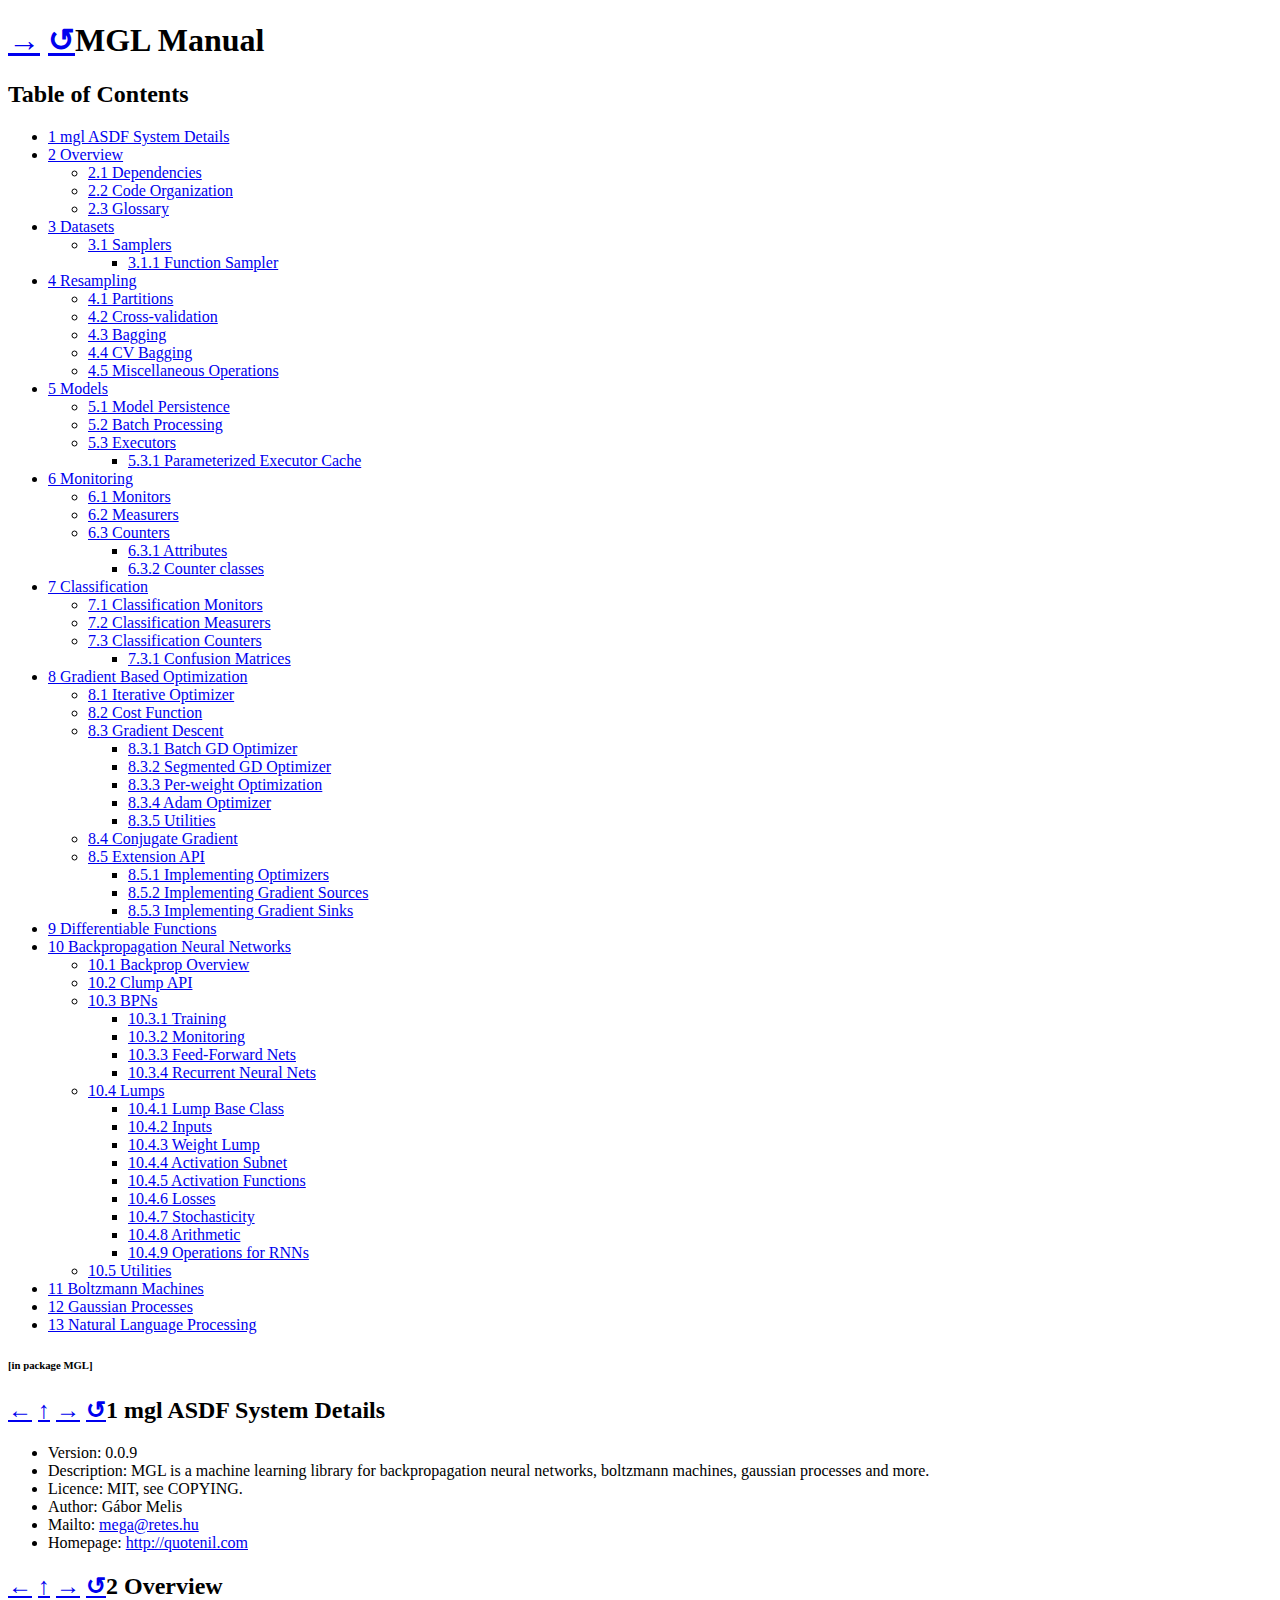
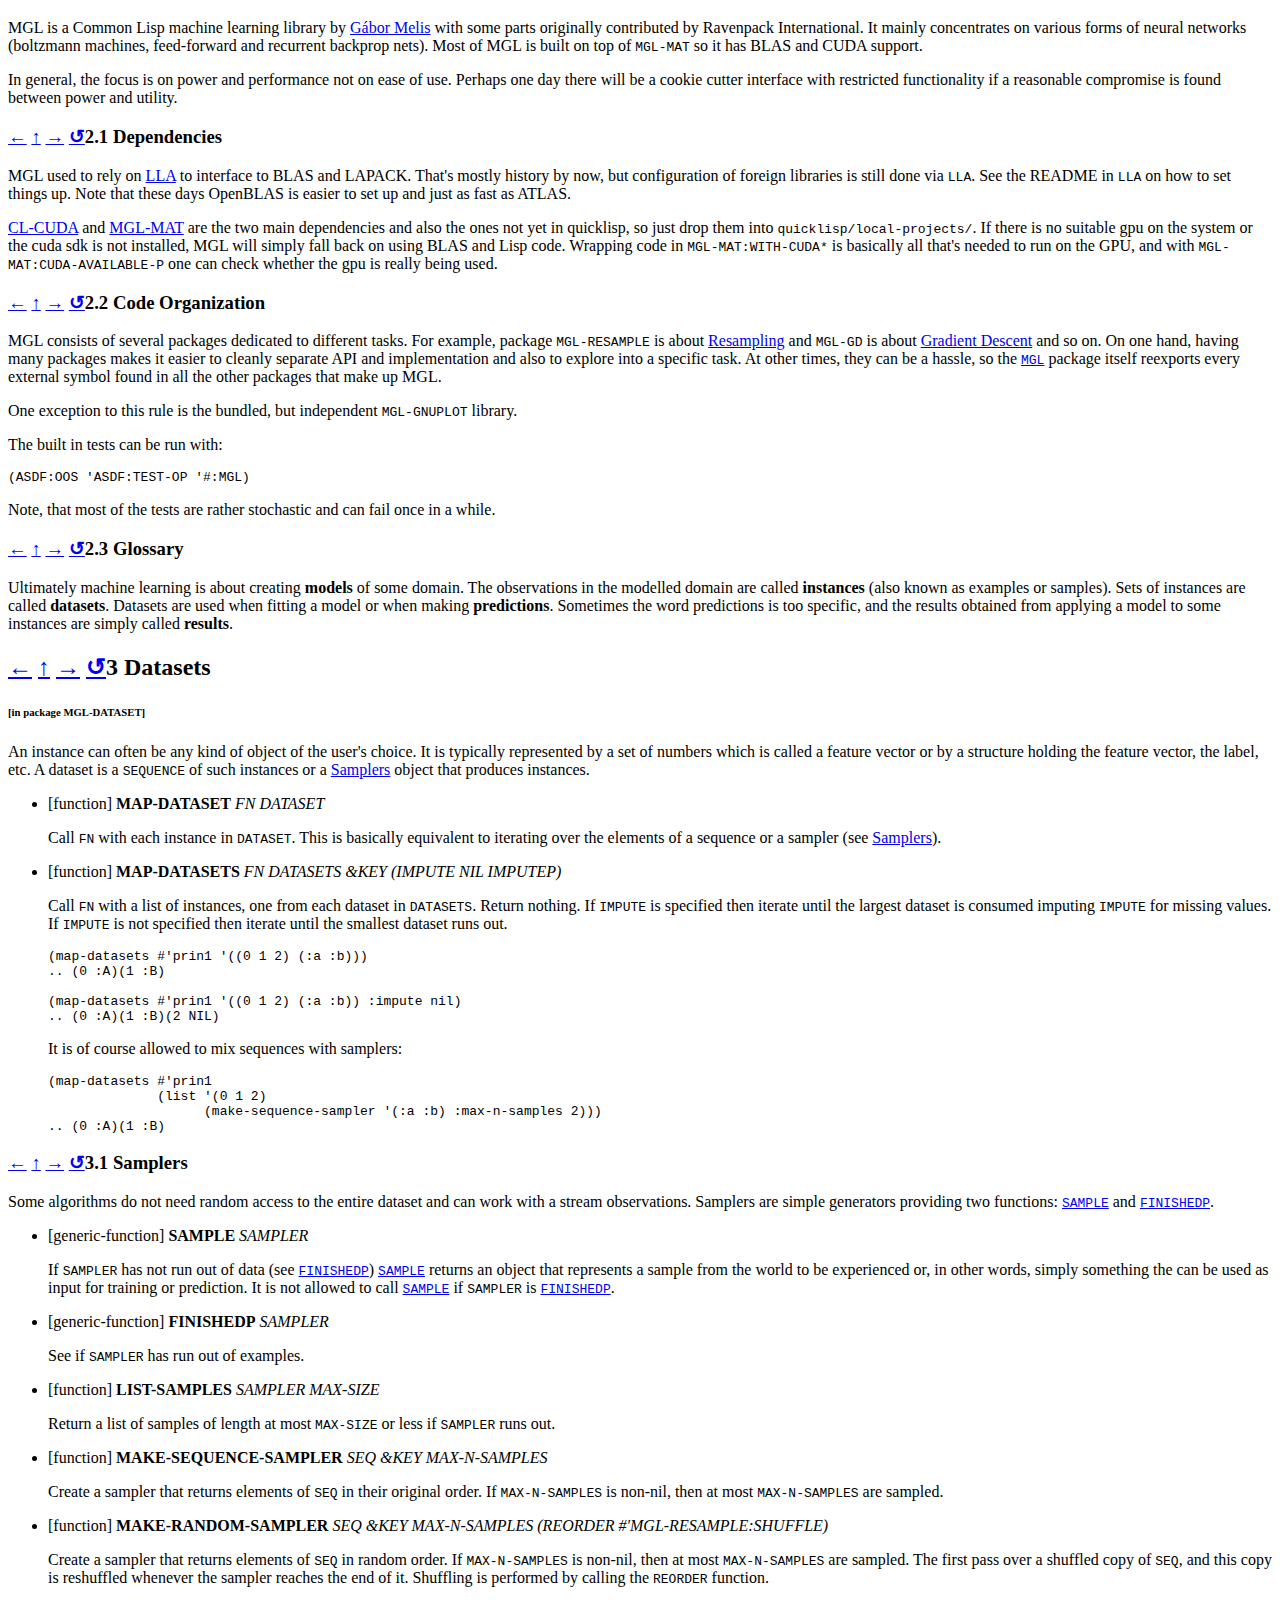
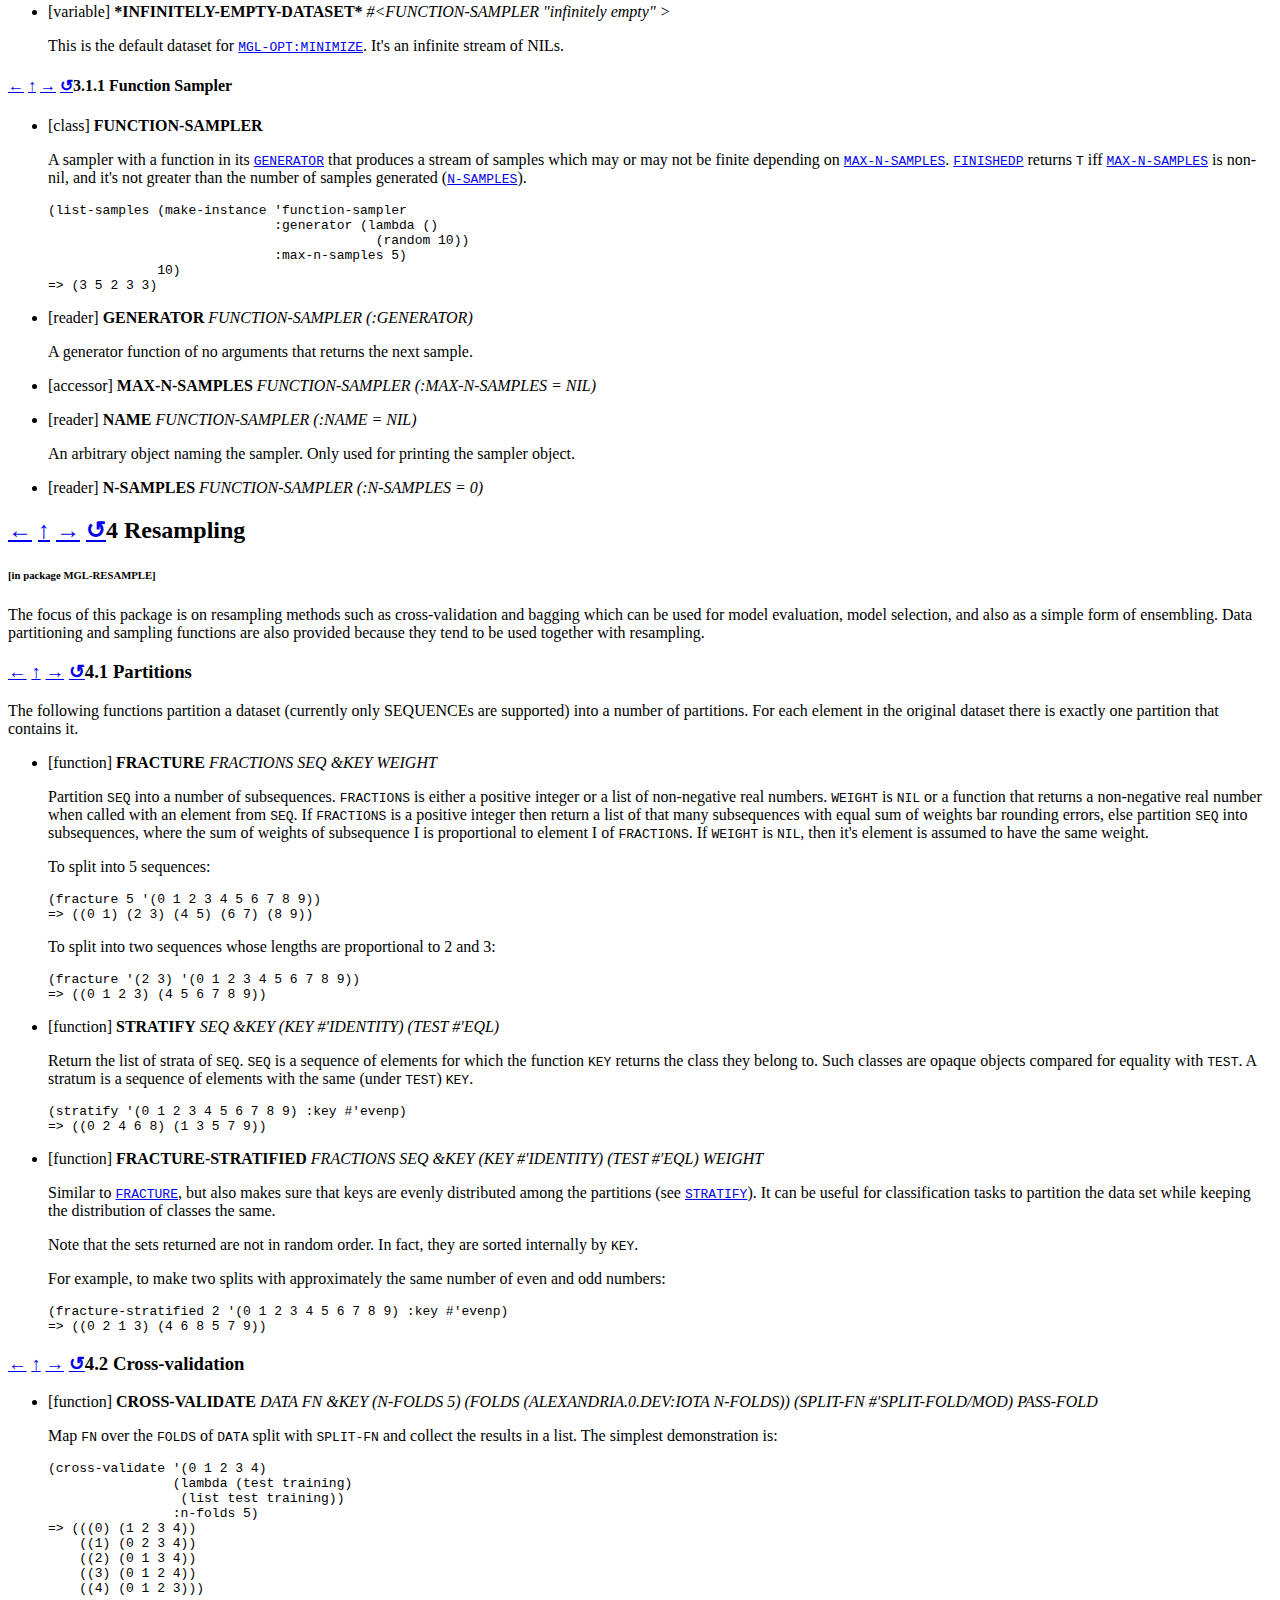
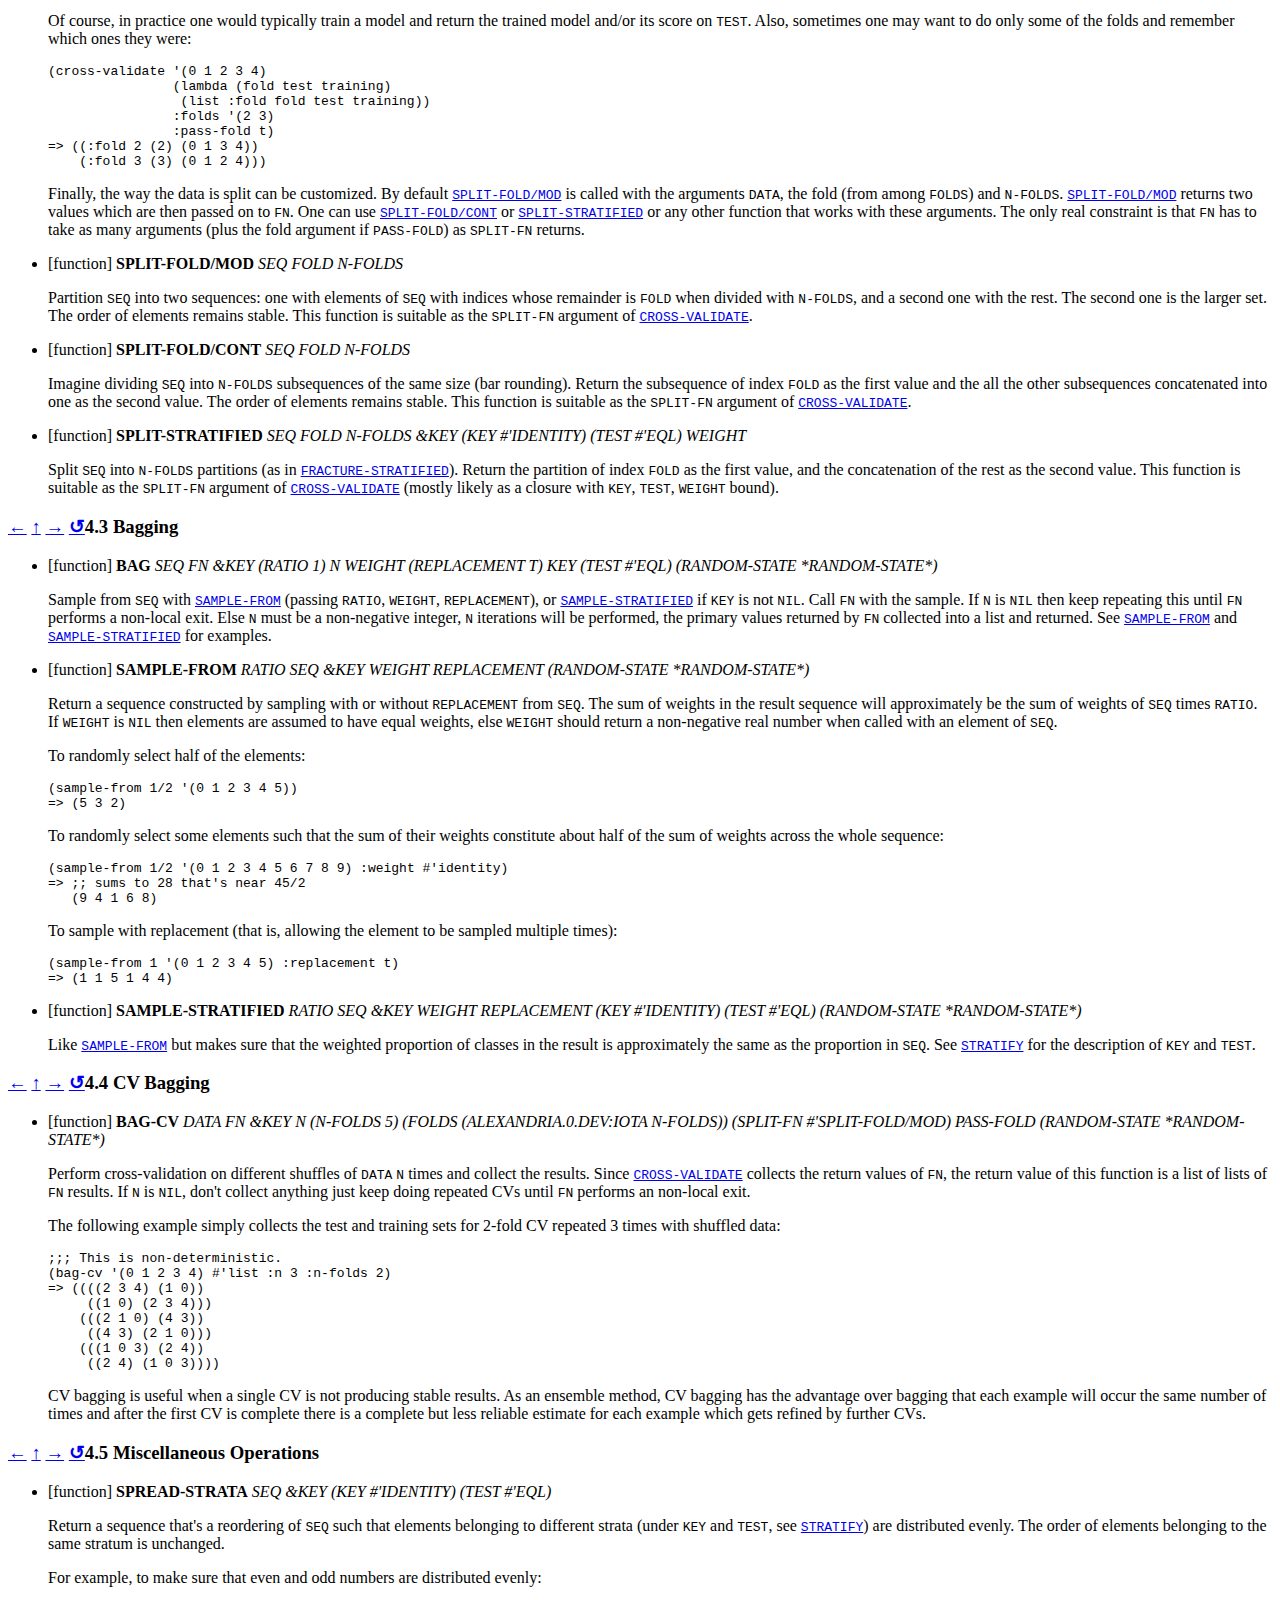
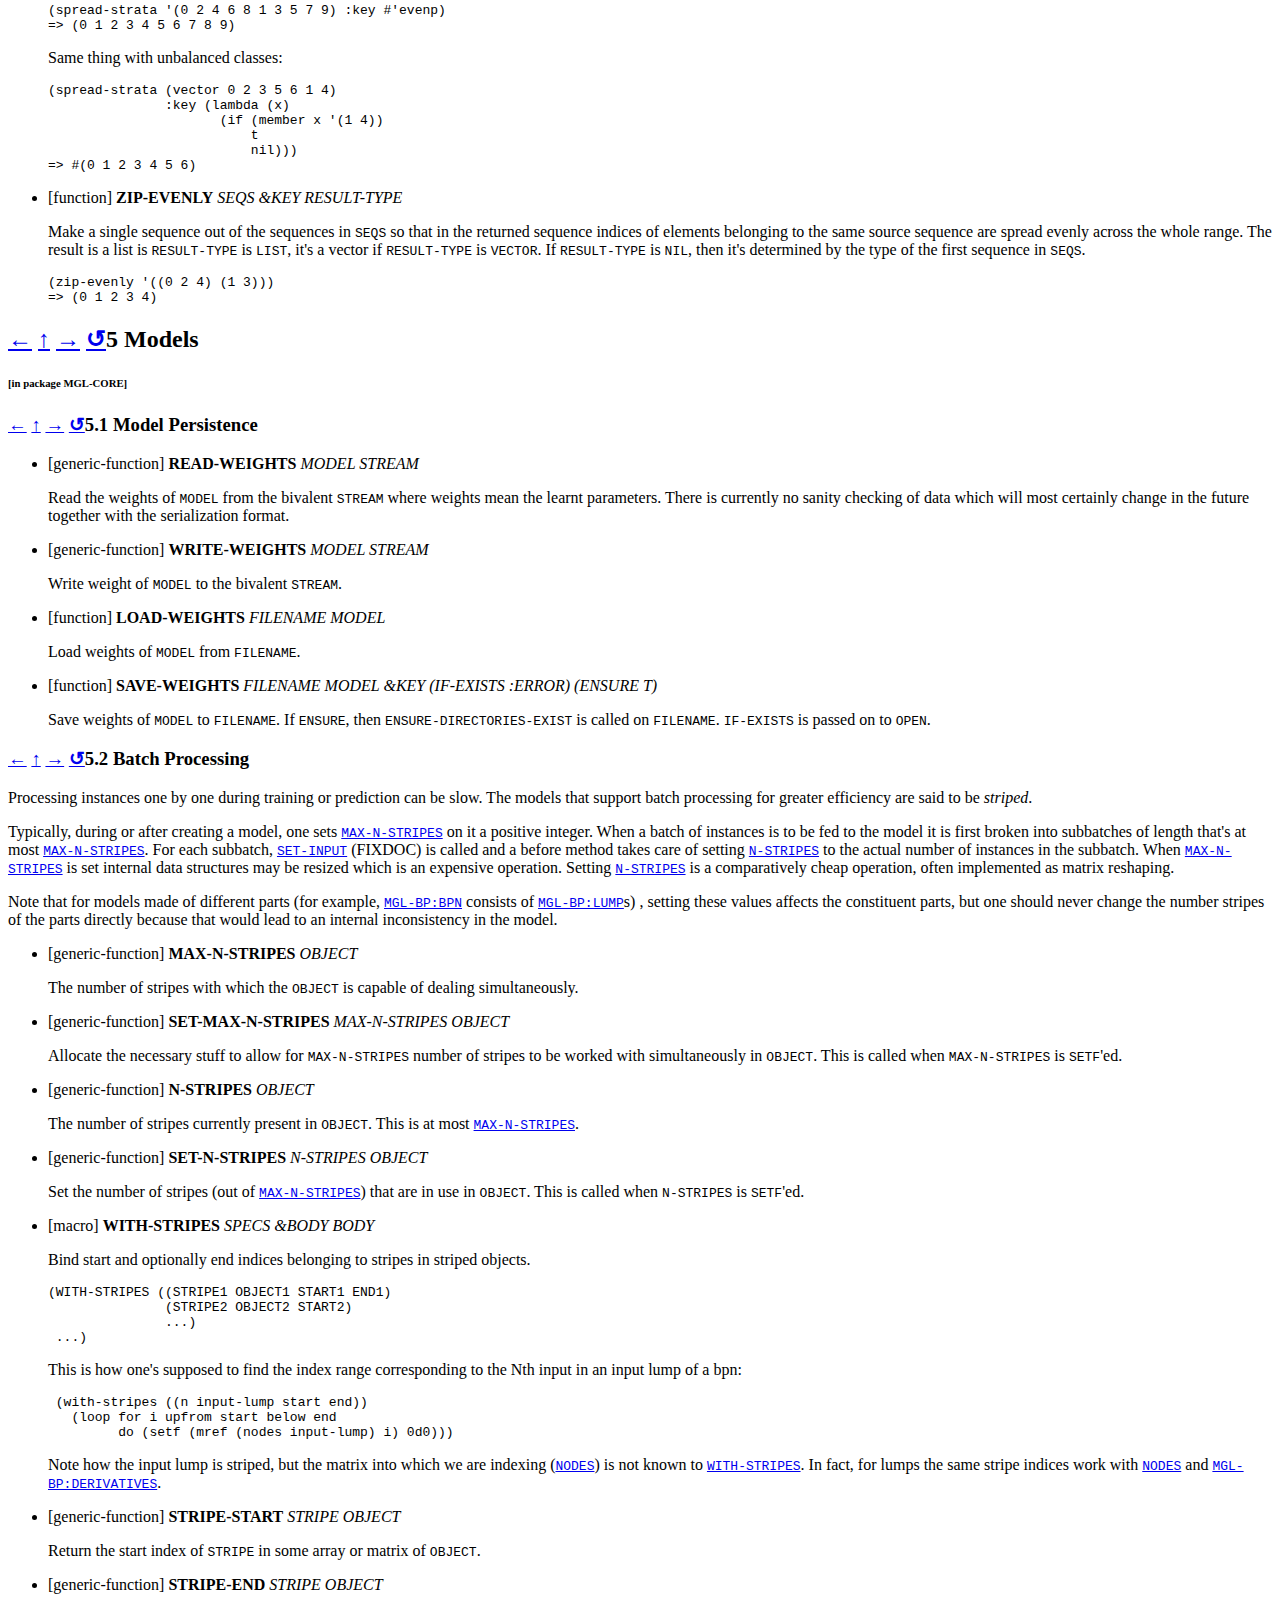
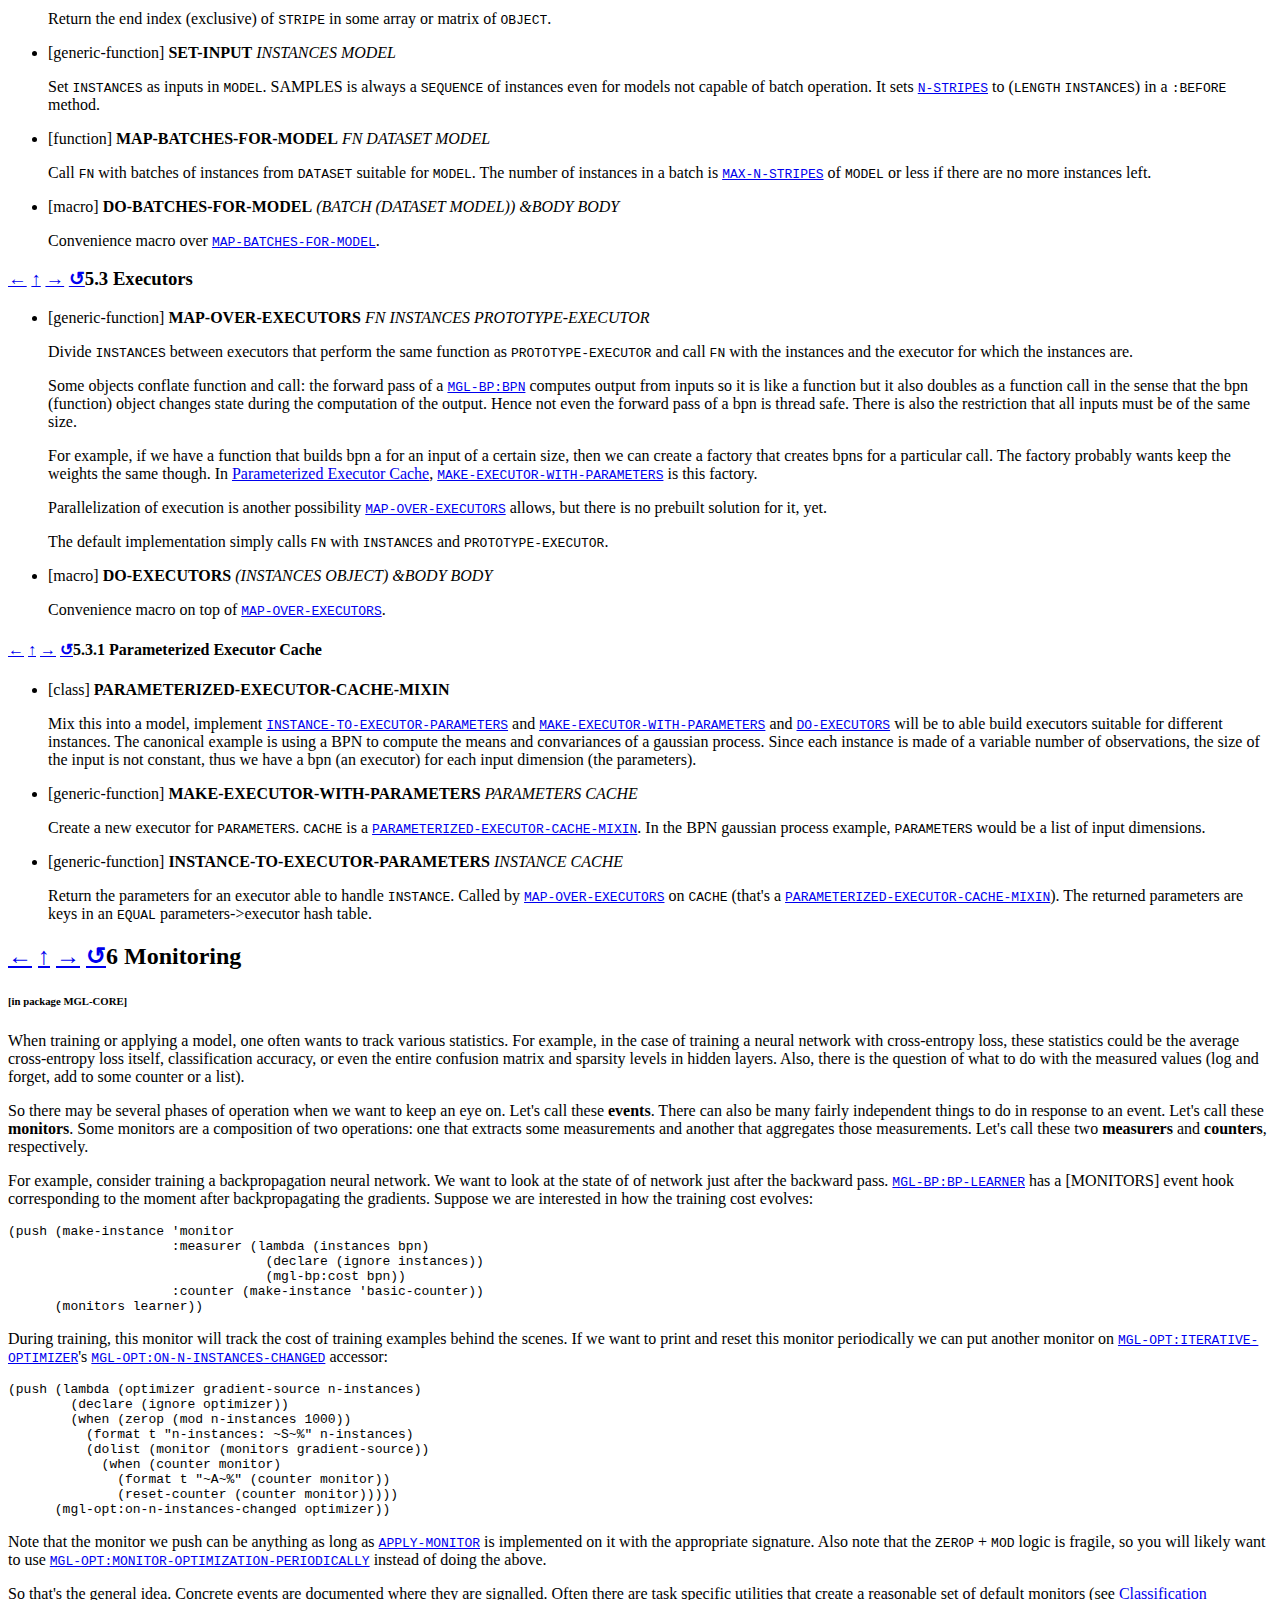
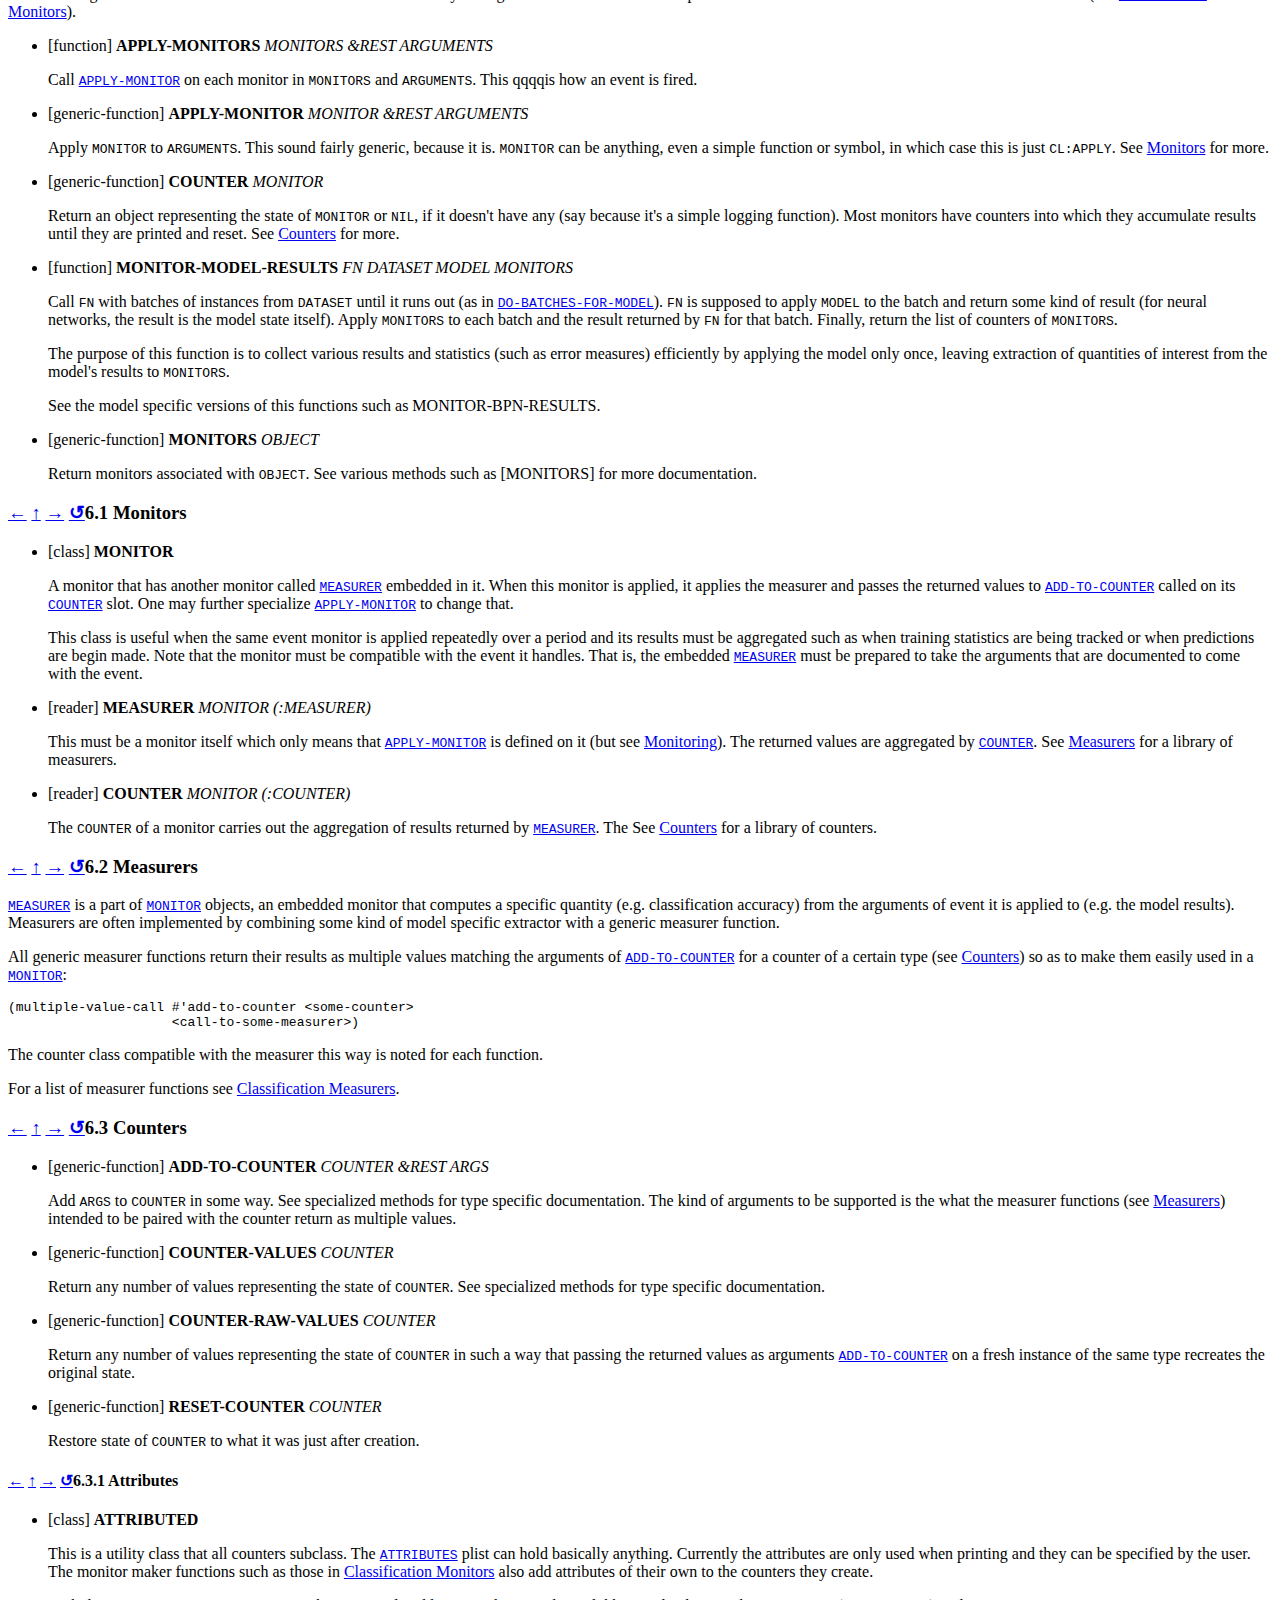
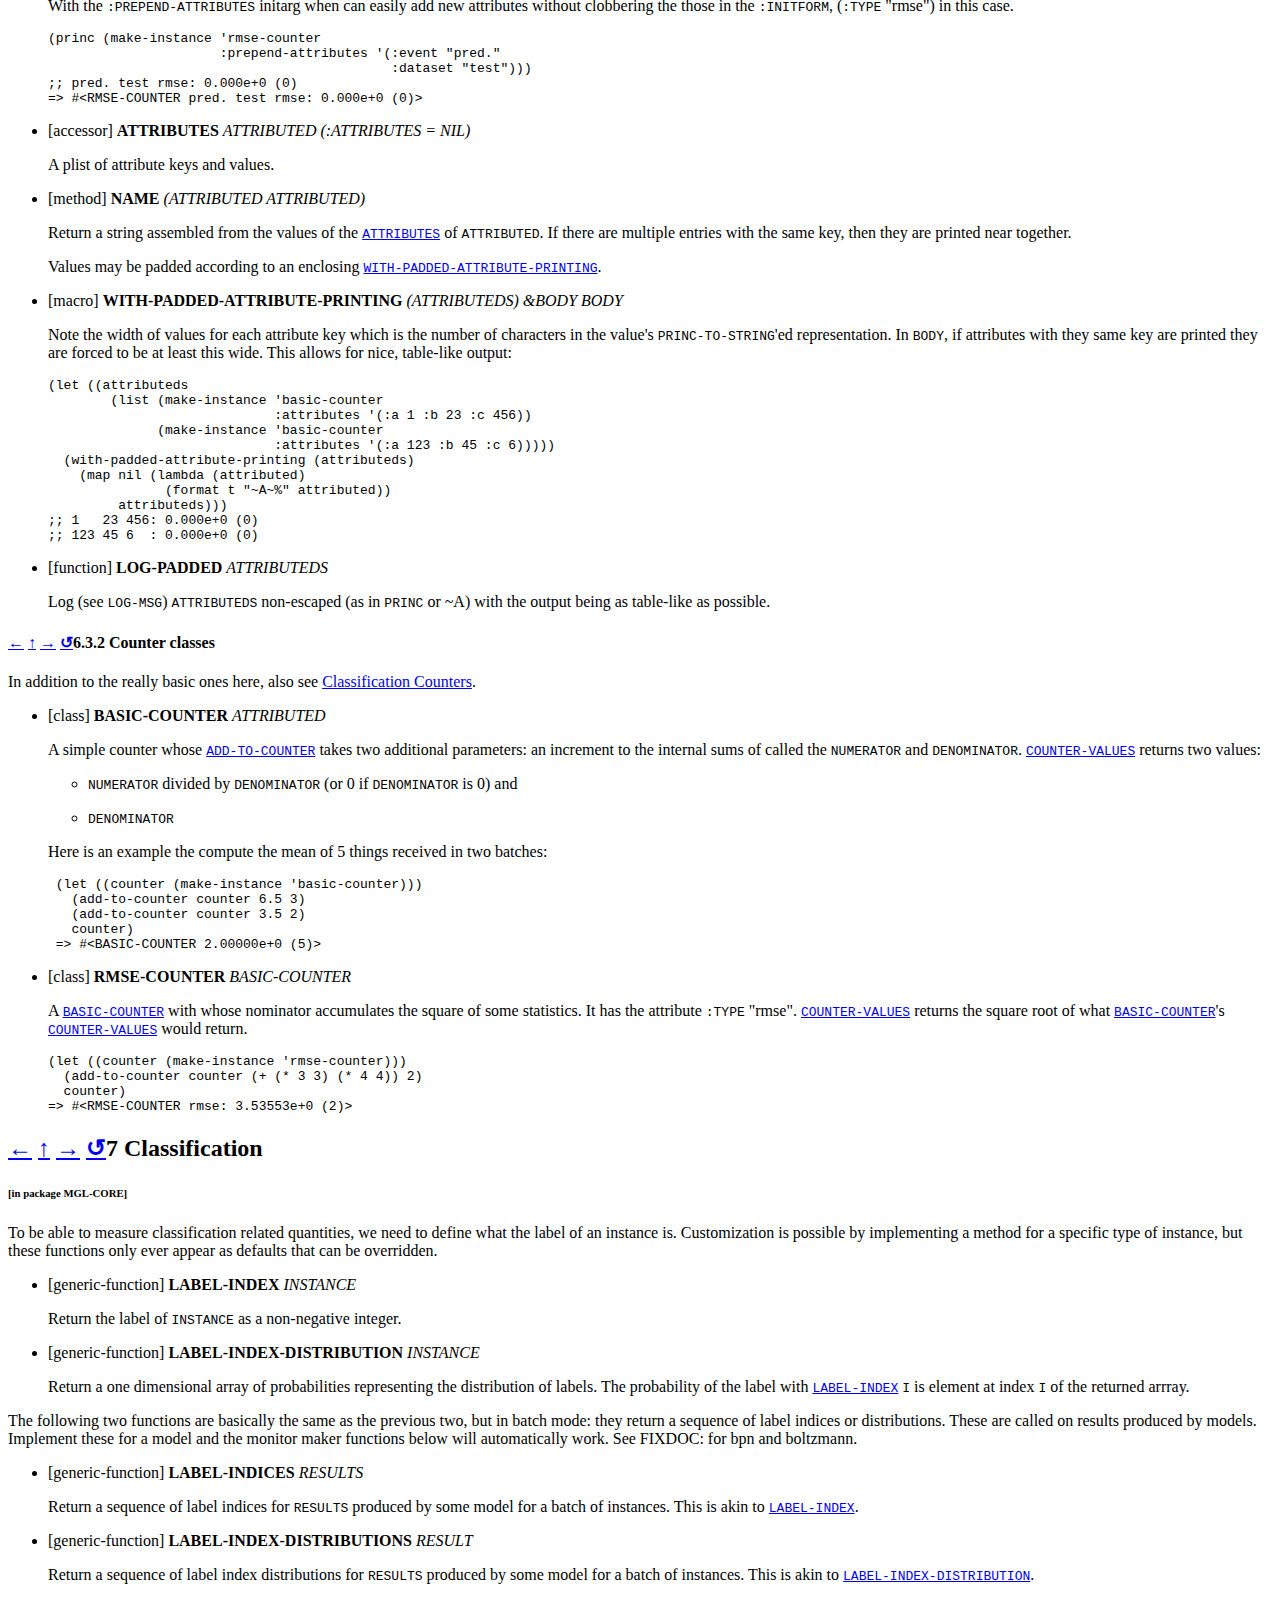
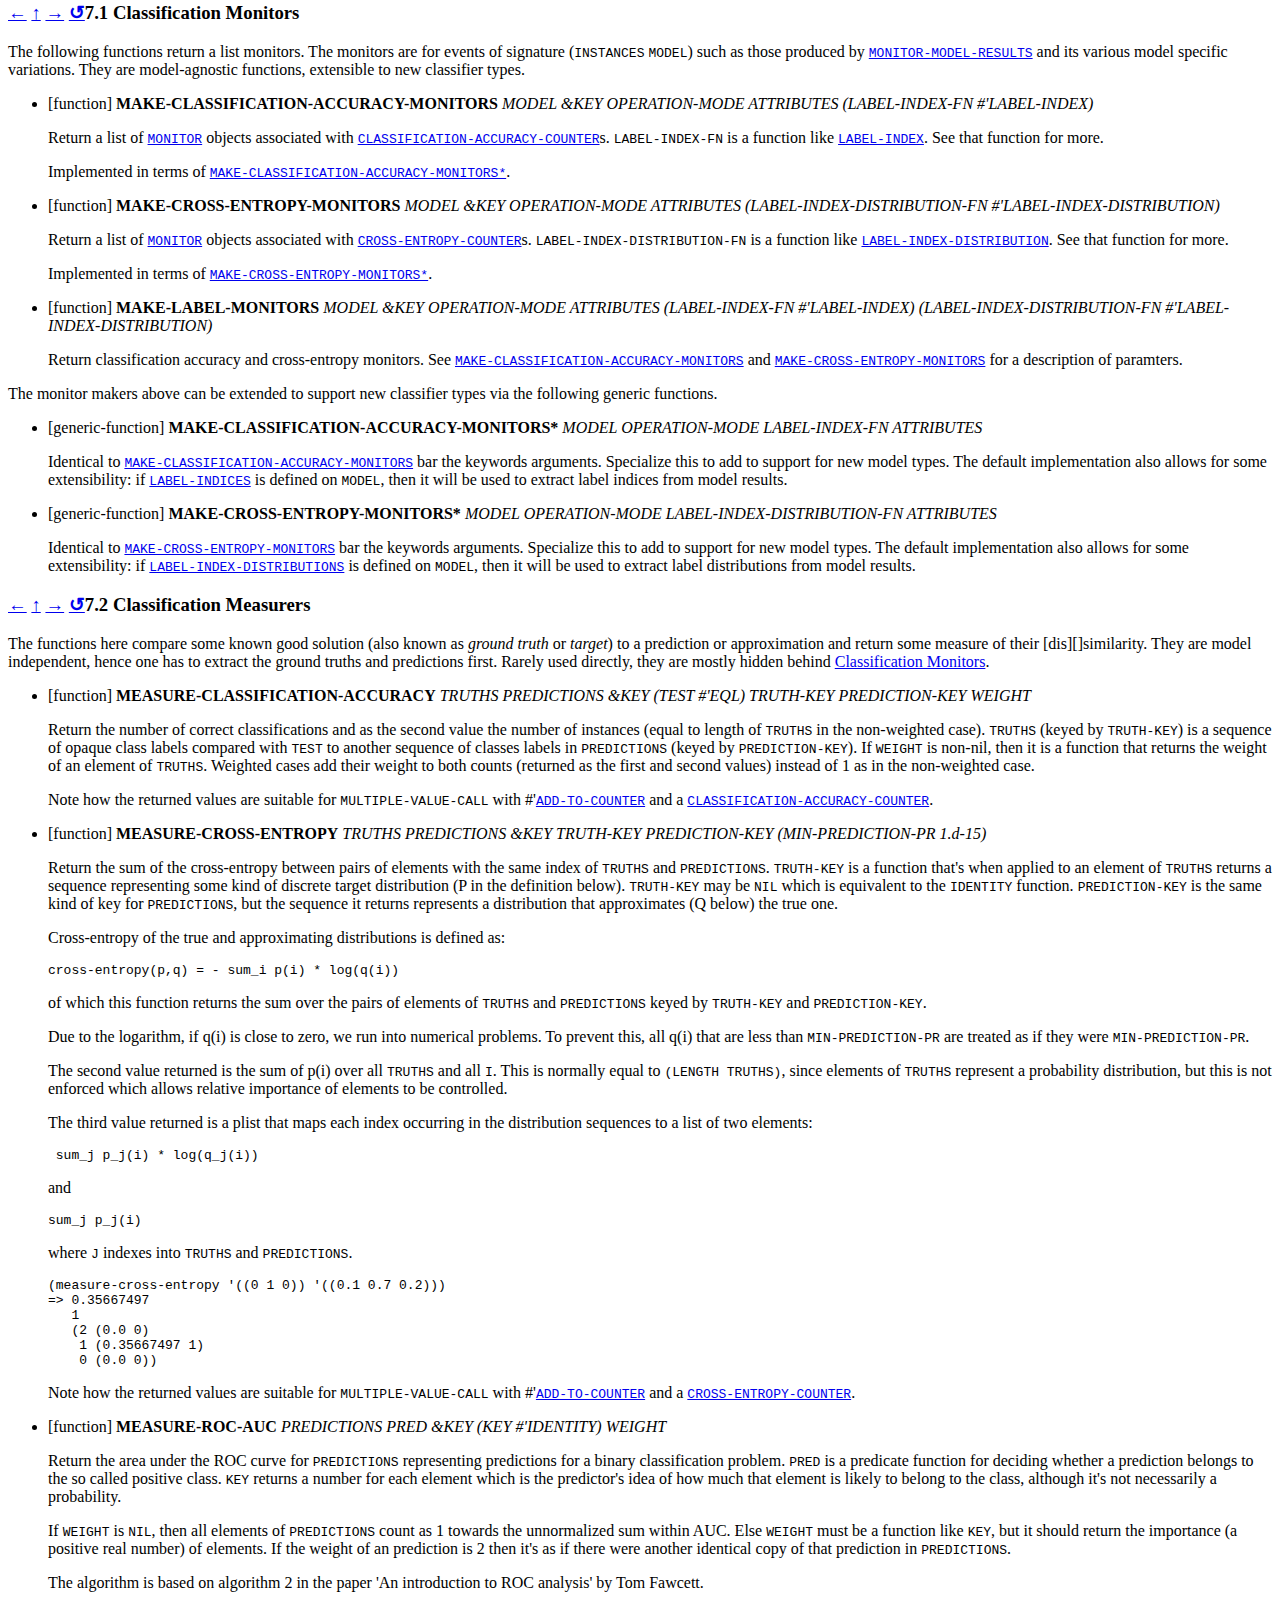
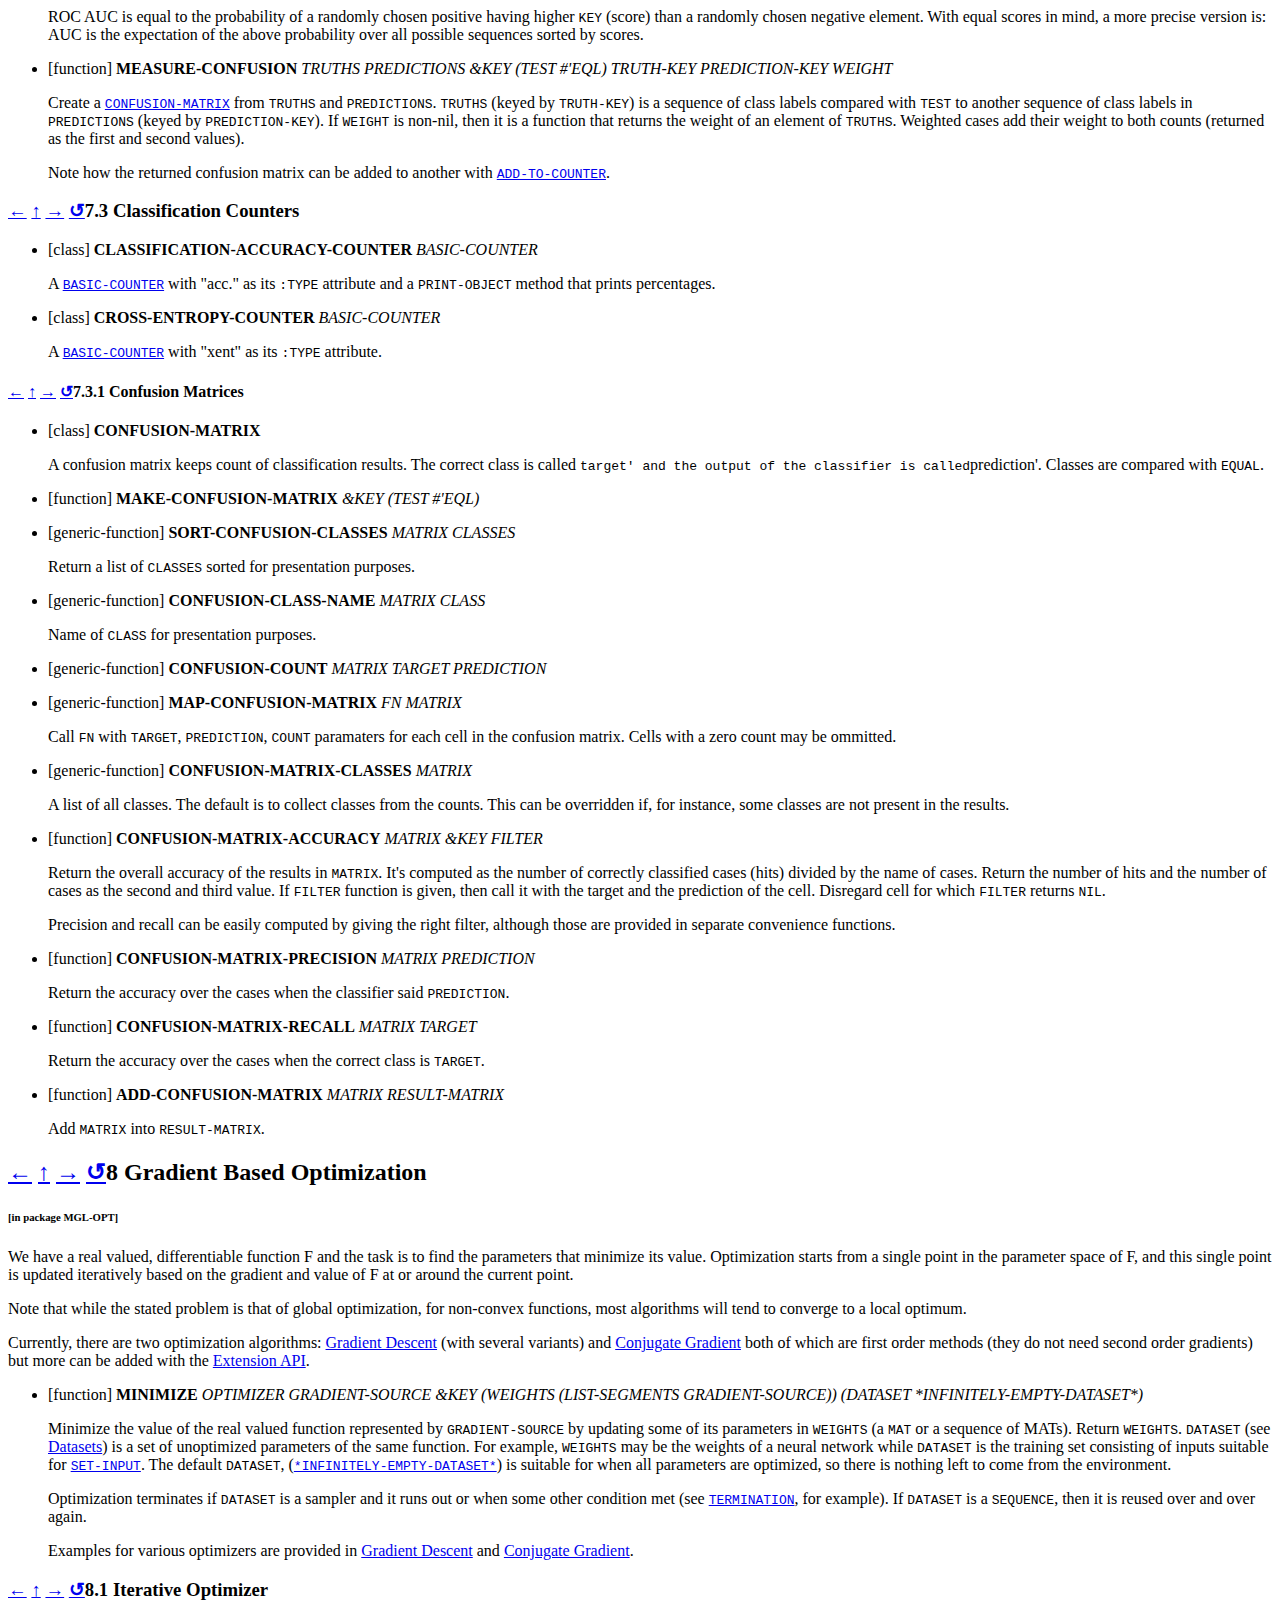
==== commit 2c1df6b9: "add memory efficient RNN predictions" ====
--- a/doc/html/mgl-manual.html
+++ b/doc/html/mgl-manual.html
@@ -76,26 +76,57 @@
 
 <ul>
 <li><a href="#x-28MGL-OPT-3A-40MGL-OPT-ITERATIVE-OPTIMIZER-20MGL-PAX-3ASECTION-29" title="(MGL-OPT:@MGL-OPT-ITERATIVE-OPTIMIZER MGL-PAX:SECTION)">8.1 Iterative Optimizer</a></li>
-<li><a href="#x-28MGL-GD-3A-40MGL-GD-20MGL-PAX-3ASECTION-29" title="(MGL-GD:@MGL-GD MGL-PAX:SECTION)">8.2 Gradient Descent</a>
-
-<ul>
-<li><a href="#x-28MGL-GD-3A-40MGL-GD-BATCH-GD-OPTIMIZER-20MGL-PAX-3ASECTION-29" title="(MGL-GD:@MGL-GD-BATCH-GD-OPTIMIZER MGL-PAX:SECTION)">8.2.1 Batch GD Optimizer</a></li>
-<li><a href="#x-28MGL-GD-3A-40MGL-GD-SEGMENTED-GD-OPTIMIZER-20MGL-PAX-3ASECTION-29" title="(MGL-GD:@MGL-GD-SEGMENTED-GD-OPTIMIZER MGL-PAX:SECTION)">8.2.2 Segmented GD Optimizer</a></li>
-<li><a href="#x-28MGL-GD-3A-40MGL-GD-PER-WEIGHT-OPTIMIZATION-20MGL-PAX-3ASECTION-29" title="(MGL-GD:@MGL-GD-PER-WEIGHT-OPTIMIZATION MGL-PAX:SECTION)">8.2.3 Per-weight Optimization</a></li>
+<li><a href="#x-28MGL-OPT-3A-40MGL-OPT-COST-20MGL-PAX-3ASECTION-29" title="(MGL-OPT:@MGL-OPT-COST MGL-PAX:SECTION)">8.2 Cost Function</a></li>
+<li><a href="#x-28MGL-GD-3A-40MGL-GD-20MGL-PAX-3ASECTION-29" title="(MGL-GD:@MGL-GD MGL-PAX:SECTION)">8.3 Gradient Descent</a>
+
+<ul>
+<li><a href="#x-28MGL-GD-3A-40MGL-GD-BATCH-GD-OPTIMIZER-20MGL-PAX-3ASECTION-29" title="(MGL-GD:@MGL-GD-BATCH-GD-OPTIMIZER MGL-PAX:SECTION)">8.3.1 Batch GD Optimizer</a></li>
+<li><a href="#x-28MGL-GD-3A-40MGL-GD-SEGMENTED-GD-OPTIMIZER-20MGL-PAX-3ASECTION-29" title="(MGL-GD:@MGL-GD-SEGMENTED-GD-OPTIMIZER MGL-PAX:SECTION)">8.3.2 Segmented GD Optimizer</a></li>
+<li><a href="#x-28MGL-GD-3A-40MGL-GD-PER-WEIGHT-OPTIMIZATION-20MGL-PAX-3ASECTION-29" title="(MGL-GD:@MGL-GD-PER-WEIGHT-OPTIMIZATION MGL-PAX:SECTION)">8.3.3 Per-weight Optimization</a></li>
+<li><a href="#x-28MGL-GD-3A-40MGL-GD-ADAM-OPTIMIZER-20MGL-PAX-3ASECTION-29" title="(MGL-GD:@MGL-GD-ADAM-OPTIMIZER MGL-PAX:SECTION)">8.3.4 Adam Optimizer</a></li>
+<li><a href="#x-28MGL-GD-3A-40MGL-GD-UTILITIES-20MGL-PAX-3ASECTION-29" title="(MGL-GD:@MGL-GD-UTILITIES MGL-PAX:SECTION)">8.3.5 Utilities</a></li>
 </ul></li>
-<li><a href="#x-28MGL-CG-3A-40MGL-CG-20MGL-PAX-3ASECTION-29" title="(MGL-CG:@MGL-CG MGL-PAX:SECTION)">8.3 Conjugate Gradient</a></li>
-<li><a href="#x-28MGL-OPT-3A-40MGL-OPT-EXTENSION-API-20MGL-PAX-3ASECTION-29" title="(MGL-OPT:@MGL-OPT-EXTENSION-API MGL-PAX:SECTION)">8.4 Extension API</a>
-
-<ul>
-<li><a href="#x-28MGL-OPT-3A-40MGL-OPT-OPTIMIZER-20MGL-PAX-3ASECTION-29" title="(MGL-OPT:@MGL-OPT-OPTIMIZER MGL-PAX:SECTION)">8.4.1 Implementing Optimizers</a></li>
-<li><a href="#x-28MGL-OPT-3A-40MGL-OPT-GRADIENT-SOURCE-20MGL-PAX-3ASECTION-29" title="(MGL-OPT:@MGL-OPT-GRADIENT-SOURCE MGL-PAX:SECTION)">8.4.2 Implementing Gradient Sources</a></li>
-<li><a href="#x-28MGL-OPT-3A-40MGL-OPT-GRADIENT-SINK-20MGL-PAX-3ASECTION-29" title="(MGL-OPT:@MGL-OPT-GRADIENT-SINK MGL-PAX:SECTION)">8.4.3 Implementing Gradient Sinks</a></li>
+<li><a href="#x-28MGL-CG-3A-40MGL-CG-20MGL-PAX-3ASECTION-29" title="(MGL-CG:@MGL-CG MGL-PAX:SECTION)">8.4 Conjugate Gradient</a></li>
+<li><a href="#x-28MGL-OPT-3A-40MGL-OPT-EXTENSION-API-20MGL-PAX-3ASECTION-29" title="(MGL-OPT:@MGL-OPT-EXTENSION-API MGL-PAX:SECTION)">8.5 Extension API</a>
+
+<ul>
+<li><a href="#x-28MGL-OPT-3A-40MGL-OPT-OPTIMIZER-20MGL-PAX-3ASECTION-29" title="(MGL-OPT:@MGL-OPT-OPTIMIZER MGL-PAX:SECTION)">8.5.1 Implementing Optimizers</a></li>
+<li><a href="#x-28MGL-OPT-3A-40MGL-OPT-GRADIENT-SOURCE-20MGL-PAX-3ASECTION-29" title="(MGL-OPT:@MGL-OPT-GRADIENT-SOURCE MGL-PAX:SECTION)">8.5.2 Implementing Gradient Sources</a></li>
+<li><a href="#x-28MGL-OPT-3A-40MGL-OPT-GRADIENT-SINK-20MGL-PAX-3ASECTION-29" title="(MGL-OPT:@MGL-OPT-GRADIENT-SINK MGL-PAX:SECTION)">8.5.3 Implementing Gradient Sinks</a></li>
 </ul></li>
 </ul></li>
 <li><a href="#x-28MGL-DIFFUN-3A-40MGL-DIFFUN-20MGL-PAX-3ASECTION-29" title="(MGL-DIFFUN:@MGL-DIFFUN MGL-PAX:SECTION)">9 Differentiable Functions</a></li>
-<li><a href="#x-28MGL-3A-40MGL-BP-20MGL-PAX-3ASECTION-29" title="(MGL:@MGL-BP MGL-PAX:SECTION)">10 Backprogation Neural Networks</a></li>
+<li><a href="#x-28MGL-BP-3A-40MGL-BP-20MGL-PAX-3ASECTION-29" title="(MGL-BP:@MGL-BP MGL-PAX:SECTION)">10 Backpropagation Neural Networks</a>
+
+<ul>
+<li><a href="#x-28MGL-BP-3A-40MGL-BP-OVERVIEW-20MGL-PAX-3ASECTION-29" title="(MGL-BP:@MGL-BP-OVERVIEW MGL-PAX:SECTION)">10.1 Backprop Overview</a></li>
+<li><a href="#x-28MGL-BP-3A-40MGL-BP-EXTENSION-API-20MGL-PAX-3ASECTION-29" title="(MGL-BP:@MGL-BP-EXTENSION-API MGL-PAX:SECTION)">10.2 Clump API</a></li>
+<li><a href="#x-28MGL-BP-3A-40MGL-BPN-20MGL-PAX-3ASECTION-29" title="(MGL-BP:@MGL-BPN MGL-PAX:SECTION)">10.3 BPNs</a>
+
+<ul>
+<li><a href="#x-28MGL-BP-3A-40MGL-BP-TRAINING-20MGL-PAX-3ASECTION-29" title="(MGL-BP:@MGL-BP-TRAINING MGL-PAX:SECTION)">10.3.1 Training</a></li>
+<li><a href="#x-28MGL-BP-3A-40MGL-BP-MONITORING-20MGL-PAX-3ASECTION-29" title="(MGL-BP:@MGL-BP-MONITORING MGL-PAX:SECTION)">10.3.2 Monitoring</a></li>
+<li><a href="#x-28MGL-BP-3A-40MGL-FNN-20MGL-PAX-3ASECTION-29" title="(MGL-BP:@MGL-FNN MGL-PAX:SECTION)">10.3.3 Feed-Forward Nets</a></li>
+<li><a href="#x-28MGL-BP-3A-40MGL-RNN-20MGL-PAX-3ASECTION-29" title="(MGL-BP:@MGL-RNN MGL-PAX:SECTION)">10.3.4 Recurrent Neural Nets</a></li>
+</ul></li>
+<li><a href="#x-28MGL-BP-3A-40MGL-BP-LUMPS-20MGL-PAX-3ASECTION-29" title="(MGL-BP:@MGL-BP-LUMPS MGL-PAX:SECTION)">10.4 Lumps</a>
+
+<ul>
+<li><a href="#x-28MGL-BP-3A-40MGL-BP-LUMP-20MGL-PAX-3ASECTION-29" title="(MGL-BP:@MGL-BP-LUMP MGL-PAX:SECTION)">10.4.1 Lump Base Class</a></li>
+<li><a href="#x-28MGL-BP-3A-40MGL-BP-INPUTS-20MGL-PAX-3ASECTION-29" title="(MGL-BP:@MGL-BP-INPUTS MGL-PAX:SECTION)">10.4.2 Inputs</a></li>
+<li><a href="#x-28MGL-BP-3A-40MGL-BP-WEIGHT-LUMP-20MGL-PAX-3ASECTION-29" title="(MGL-BP:@MGL-BP-WEIGHT-LUMP MGL-PAX:SECTION)">10.4.3 Weight Lump</a></li>
+<li><a href="#x-28MGL-BP-3A-40MGL-BP-ACTIVATION-SUBNET-20MGL-PAX-3ASECTION-29" title="(MGL-BP:@MGL-BP-ACTIVATION-SUBNET MGL-PAX:SECTION)">10.4.4 Activation Subnet</a></li>
+<li><a href="#x-28MGL-BP-3A-40MGL-BP-ACTIVATION-FUNCTIONS-20MGL-PAX-3ASECTION-29" title="(MGL-BP:@MGL-BP-ACTIVATION-FUNCTIONS MGL-PAX:SECTION)">10.4.5 Activation Functions</a></li>
+<li><a href="#x-28MGL-BP-3A-40MGL-BP-LOSSES-20MGL-PAX-3ASECTION-29" title="(MGL-BP:@MGL-BP-LOSSES MGL-PAX:SECTION)">10.4.6 Losses</a></li>
+<li><a href="#x-28MGL-BP-3A-40MGL-BP-STOCHASTICITY-20MGL-PAX-3ASECTION-29" title="(MGL-BP:@MGL-BP-STOCHASTICITY MGL-PAX:SECTION)">10.4.7 Stochasticity</a></li>
+<li><a href="#x-28MGL-BP-3A-40MGL-BP-ARITHMETIC-20MGL-PAX-3ASECTION-29" title="(MGL-BP:@MGL-BP-ARITHMETIC MGL-PAX:SECTION)">10.4.8 Arithmetic</a></li>
+<li><a href="#x-28MGL-BP-3A-40MGL-BP-RNN-OPERATIONS-20MGL-PAX-3ASECTION-29" title="(MGL-BP:@MGL-BP-RNN-OPERATIONS MGL-PAX:SECTION)">10.4.9 Operations for RNNs</a></li>
+</ul></li>
+<li><a href="#x-28MGL-BP-3A-40MGL-BP-UTILITIES-20MGL-PAX-3ASECTION-29" title="(MGL-BP:@MGL-BP-UTILITIES MGL-PAX:SECTION)">10.5 Utilities</a></li>
+</ul></li>
 <li><a href="#x-28MGL-3A-40MGL-BM-20MGL-PAX-3ASECTION-29" title="(MGL:@MGL-BM MGL-PAX:SECTION)">11 Boltzmann Machines</a></li>
 <li><a href="#x-28MGL-3A-40MGL-GP-20MGL-PAX-3ASECTION-29" title="(MGL:@MGL-GP MGL-PAX:SECTION)">12 Gaussian Processes</a></li>
+<li><a href="#x-28MGL-NLP-3A-40MGL-NLP-20MGL-PAX-3ASECTION-29" title="(MGL-NLP:@MGL-NLP MGL-PAX:SECTION)">13 Natural Language Processing</a></li>
 </ul>
 
 <h6>[in package MGL]</h6>
@@ -105,7 +136,7 @@
 <h2><span class="navigation"> <a href="#x-28MGL-3A-40MGL-MANUAL-20MGL-PAX-3ASECTION-29" title="(MGL:@MGL-MANUAL MGL-PAX:SECTION)">&#8592;</a> <a href="#x-28MGL-3A-40MGL-MANUAL-20MGL-PAX-3ASECTION-29" title="(MGL:@MGL-MANUAL MGL-PAX:SECTION)">&#8593;</a> <a href="#x-28MGL-3A-40MGL-OVERVIEW-20MGL-PAX-3ASECTION-29" title="(MGL:@MGL-OVERVIEW MGL-PAX:SECTION)">&#8594;</a> <a href="#x-28-22mgl-22-20ASDF-2FSYSTEM-3ASYSTEM-29" title="(\&quot;mgl\&quot; ASDF/SYSTEM:SYSTEM)">&#8634;</a></span>1 mgl ASDF System Details</h2>
 
 <ul>
-<li>Version: 0.0.8</li>
+<li>Version: 0.0.9</li>
 <li>Description: MGL is a machine learning library for backpropagation
   neural networks, boltzmann machines, gaussian processes and more.</li>
 <li>Licence: MIT, see COPYING.</li>
@@ -120,40 +151,10 @@
 
 <p>MGL is a Common Lisp machine learning library by <a href="http://quotenil.com" >Gábor
 Melis</a> with some parts originally contributed
-by Ravenpack International. It implements:</p>
-
-<ul>
-<li><p>Gradient descent optimization</p>
-
-<ul>
-<li>Nesterov momentum</li>
-</ul></li>
-<li><p>Conjugate gradient optimization</p></li>
-<li><p>Backpropagation networks (BPN)</p>
-
-<ul>
-<li><p>Dropout</p></li>
-<li><p>Rectified linear units</p></li>
-<li><p>Maxout</p></li>
-<li><p>Max-channel</p></li>
-</ul></li>
-<li><p>Boltzmann Machines</p>
-
-<ul>
-<li><p>Restricted Boltzmann Machines (RBM)</p></li>
-<li><p>Contrastive Divergence (CD) learning</p></li>
-<li><p>Deep Belief Networks (DBN)</p></li>
-<li><p>Semi Restricted Boltzmann Machines</p></li>
-<li><p>Deep Boltzmann Machines</p></li>
-<li><p>Persistent Contrastive Divergence (PCD) learning</p></li>
-<li><p>Unrolling DBN or a DBM to a BPN</p></li>
-</ul></li>
-<li><p>Gaussian Processes</p>
-
-<ul>
-<li>Optimizing Gaussian Processes as BPNs</li>
-</ul></li>
-</ul>
+by Ravenpack International. It mainly concentrates on various forms
+of neural networks (boltzmann machines, feed-forward and recurrent
+backprop nets). Most of MGL is built on top of <code>MGL-MAT</code> so it has
+BLAS and CUDA support.</p>
 
 <p>In general, the focus is on power and performance not on ease of
 use. Perhaps one day there will be a cookie cutter interface with
@@ -170,10 +171,15 @@
 README in <code>LLA</code> on how to set things up. Note that these days OpenBLAS
 is easier to set up and just as fast as ATLAS.</p>
 
-<p><a href="https://github.com/takagi/cl-cuda" >CL-CUDA</a> is a dependency for
-which the NVIDIA CUDA Toolkit needs to be installed, but MGL is
-fully functional even if there is no cuda capable gpu installed. See
-the <code>MGL-MAT:WITH-CUDA*</code> macro for how to use it.</p>
+<p><a href="https://github.com/takagi/cl-cuda" >CL-CUDA</a> and
+<a href="https://github.com/melisgl/mgl" >MGL-MAT</a> are the two main
+dependencies and also the ones not yet in quicklisp, so just drop
+them into <code>quicklisp/local-projects/</code>. If there is no suitable gpu
+on the system or the cuda sdk is not installed, MGL will simply
+fall back on using BLAS and Lisp code. Wrapping code in
+<code>MGL-MAT:WITH-CUDA*</code> is basically all that's needed to run on the GPU,
+and with <code>MGL-MAT:CUDA-AVAILABLE-P</code> one can check whether the gpu is
+really being used.</p>
 
 <p><a name='x-28MGL-3A-40MGL-CODE-ORGANIZATION-20MGL-PAX-3ASECTION-29'></a></p>
 
@@ -221,6 +227,43 @@
 feature vector or by a structure holding the feature vector, the
 label, etc. A dataset is a <code>SEQUENCE</code> of such instances or a
 <a href="#x-28MGL-DATASET-3A-40MGL-SAMPLER-20MGL-PAX-3ASECTION-29" title="(MGL-DATASET:@MGL-SAMPLER MGL-PAX:SECTION)">Samplers</a> object that produces instances.</p>
+
+<p><a name='x-28MGL-DATASET-3AMAP-DATASET-20FUNCTION-29'></a></p>
+
+<ul>
+<li><p>[function] <strong>MAP-DATASET</strong> <em>FN DATASET</em></p>
+
+<p>Call <code>FN</code> with each instance in <code>DATASET</code>. This is basically equivalent
+to iterating over the elements of a sequence or a sampler (see
+<a href="#x-28MGL-DATASET-3A-40MGL-SAMPLER-20MGL-PAX-3ASECTION-29" title="(MGL-DATASET:@MGL-SAMPLER MGL-PAX:SECTION)">Samplers</a>).</p></li>
+</ul>
+
+<p><a name='x-28MGL-DATASET-3AMAP-DATASETS-20FUNCTION-29'></a></p>
+
+<ul>
+<li><p>[function] <strong>MAP-DATASETS</strong> <em>FN DATASETS &amp;KEY (IMPUTE NIL IMPUTEP)</em></p>
+
+<p>Call <code>FN</code> with a list of instances, one from each dataset in
+<code>DATASETS</code>. Return nothing. If <code>IMPUTE</code> is specified then iterate until
+the largest dataset is consumed imputing <code>IMPUTE</code> for missing values.
+If <code>IMPUTE</code> is not specified then iterate until the smallest dataset
+runs out.</p>
+
+<pre><code>(map-datasets #'prin1 '((0 1 2) (:a :b)))
+.. (0 :A)(1 :B)
+
+(map-datasets #'prin1 '((0 1 2) (:a :b)) :impute nil)
+.. (0 :A)(1 :B)(2 NIL)
+</code></pre>
+
+<p>It is of course allowed to mix sequences with samplers:</p>
+
+<pre><code>(map-datasets #'prin1
+              (list '(0 1 2)
+                    (make-sequence-sampler '(:a :b) :max-n-samples 2)))
+.. (0 :A)(1 :B)
+</code></pre></li>
+</ul>
 
 <p><a name='x-28MGL-DATASET-3A-40MGL-SAMPLER-20MGL-PAX-3ASECTION-29'></a></p>
 
@@ -383,14 +426,14 @@
 <p>To split into 5 sequences:</p>
 
 <pre><code>(fracture 5 '(0 1 2 3 4 5 6 7 8 9))
-=&gt; ((0 1) (2 3) (4 5) (6 7) (8 9))
+=> ((0 1) (2 3) (4 5) (6 7) (8 9))
 </code></pre>
 
 <p>To split into two sequences whose lengths are proportional to 2 and
 3:</p>
 
 <pre><code>(fracture '(2 3) '(0 1 2 3 4 5 6 7 8 9))
-=&gt; ((0 1 2 3) (4 5 6 7 8 9))
+=> ((0 1 2 3) (4 5 6 7 8 9))
 </code></pre></li>
 </ul>
 
@@ -405,7 +448,7 @@
 stratum is a sequence of elements with the same (under <code>TEST</code>) <code>KEY</code>.</p>
 
 <pre><code>(stratify '(0 1 2 3 4 5 6 7 8 9) :key #'evenp)
-=&gt; ((0 2 4 6 8) (1 3 5 7 9))
+=> ((0 2 4 6 8) (1 3 5 7 9))
 </code></pre></li>
 </ul>
 
@@ -426,7 +469,7 @@
 of even and odd numbers:</p>
 
 <pre><code>(fracture-stratified 2 '(0 1 2 3 4 5 6 7 8 9) :key #'evenp)
-=&gt; ((0 2 1 3) (4 6 8 5 7 9))
+=> ((0 2 1 3) (4 6 8 5 7 9))
 </code></pre></li>
 </ul>
 
@@ -446,7 +489,7 @@
                 (lambda (test training)
                  (list test training))
                 :n-folds 5)
-=&gt; (((0) (1 2 3 4))
+=> (((0) (1 2 3 4))
     ((1) (0 2 3 4))
     ((2) (0 1 3 4))
     ((3) (0 1 2 4))
@@ -462,7 +505,7 @@
                  (list :fold fold test training))
                 :folds '(2 3)
                 :pass-fold t)
-=&gt; ((:fold 2 (2) (0 1 3 4))
+=> ((:fold 2 (2) (0 1 3 4))
     (:fold 3 (3) (0 1 2 4)))
 </code></pre>
 
@@ -544,24 +587,22 @@
 
 <p>To randomly select half of the elements:</p>
 
-<pre><code>(sample-from 1/2 '(0 1 2 3 4 5))
-=&gt; (5 3 2)
-</code></pre>
+<pre><code><span class="code"><span class="paren1">(<span class="code">sample-from 1/2 '<span class="paren2">(<span class="code">0 1 2 3 4 5</span>)</span></span>)</span>
+=&gt; <span class="paren1">(<span class="code">5 3 2</span>)</span></span></code></pre>
 
 <p>To randomly select some elements such that the sum of their weights
 constitute about half of the sum of weights across the whole
 sequence:</p>
 
-<pre><code>(sample-from 1/2 '(0 1 2 3 4 5 6 7 8 9) :weight #'identity)
-=&gt; (9 4 1 6 8) ; sums to 28 that's near 45/2
-</code></pre>
+<pre><code><span class="code"><span class="paren1">(<span class="code">sample-from 1/2 '<span class="paren2">(<span class="code">0 1 2 3 4 5 6 7 8 9</span>)</span> <span class="keyword">:weight</span> #'identity</span>)</span>
+=&gt; <span class="comment">;; sums to 28 that's near 45/2
+</span>   <span class="paren1">(<span class="code">9 4 1 6 8</span>)</span></span></code></pre>
 
 <p>To sample with replacement (that is, allowing the element to be
 sampled multiple times):</p>
 
-<pre><code>(sample-from 1 '(0 1 2 3 4 5) :replacement t)
-=&gt; (1 1 5 1 4 4)
-</code></pre></li>
+<pre><code><span class="code"><span class="paren1">(<span class="code">sample-from 1 '<span class="paren2">(<span class="code">0 1 2 3 4 5</span>)</span> <span class="keyword">:replacement</span> t</span>)</span>
+=&gt; <span class="paren1">(<span class="code">1 1 5 1 4 4</span>)</span></span></code></pre></li>
 </ul>
 
 <p><a name='x-28MGL-RESAMPLE-3ASAMPLE-STRATIFIED-20FUNCTION-29'></a></p>
@@ -592,14 +633,14 @@
 <p>The following example simply collects the test and training sets for
 2-fold CV repeated 3 times with shuffled data:</p>
 
-<pre><code> (bag-cv '(0 1 2 3 4) #'list :n 3 :n-folds 2)
- =&gt; ((((2 3 4) (1 0))
-      ((1 0) (2 3 4)))
-     (((2 1 0) (4 3))
-      ((4 3) (2 1 0)))
-     (((1 0 3) (2 4))
-      ((2 4) (1 0 3))))
-</code></pre>
+<pre><code><span class="code"><span class="comment">;;; This is non-deterministic.
+</span><span class="paren1">(<span class="code">bag-cv '<span class="paren2">(<span class="code">0 1 2 3 4</span>)</span> #'list <span class="keyword">:n</span> 3 <span class="keyword">:n-folds</span> 2</span>)</span>
+=&gt; <span class="paren1">(<span class="code"><span class="paren2">(<span class="code"><span class="paren3">(<span class="code"><span class="paren4">(<span class="code">2 3 4</span>)</span> <span class="paren4">(<span class="code">1 0</span>)</span></span>)</span>
+     <span class="paren3">(<span class="code"><span class="paren4">(<span class="code">1 0</span>)</span> <span class="paren4">(<span class="code">2 3 4</span>)</span></span>)</span></span>)</span>
+    <span class="paren2">(<span class="code"><span class="paren3">(<span class="code"><span class="paren4">(<span class="code">2 1 0</span>)</span> <span class="paren4">(<span class="code">4 3</span>)</span></span>)</span>
+     <span class="paren3">(<span class="code"><span class="paren4">(<span class="code">4 3</span>)</span> <span class="paren4">(<span class="code">2 1 0</span>)</span></span>)</span></span>)</span>
+    <span class="paren2">(<span class="code"><span class="paren3">(<span class="code"><span class="paren4">(<span class="code">1 0 3</span>)</span> <span class="paren4">(<span class="code">2 4</span>)</span></span>)</span>
+     <span class="paren3">(<span class="code"><span class="paren4">(<span class="code">2 4</span>)</span> <span class="paren4">(<span class="code">1 0 3</span>)</span></span>)</span></span>)</span></span>)</span></span></code></pre>
 
 <p>CV bagging is useful when a single CV is not producing stable
 results. As an ensemble method, CV bagging has the advantage over
@@ -626,7 +667,7 @@
 evenly:</p>
 
 <pre><code>(spread-strata '(0 2 4 6 8 1 3 5 7 9) :key #'evenp)
-=&gt; (0 1 2 3 4 5 6 7 8 9)
+=> (0 1 2 3 4 5 6 7 8 9)
 </code></pre>
 
 <p>Same thing with unbalanced classes:</p>
@@ -636,7 +677,7 @@
                       (if (member x '(1 4))
                           t
                           nil)))
-=&gt; #(0 1 2 3 4 5 6)
+=> #(0 1 2 3 4 5 6)
 </code></pre></li>
 </ul>
 
@@ -653,7 +694,7 @@
 sequence in <code>SEQS</code>.</p>
 
 <pre><code>(zip-evenly '((0 2 4) (1 3)))
-=&gt; (0 1 2 3 4)
+=> (0 1 2 3 4)
 </code></pre></li>
 </ul>
 
@@ -723,7 +764,7 @@
 often implemented as matrix reshaping.</p>
 
 <p>Note that for models made of different parts (for example,
-[MGL-BP:BPN] consists of [MGL-BP:LUMP][]s) , setting these
+<a href="#x-28MGL-BP-3ABPN-20CLASS-29" title="(MGL-BP:BPN CLASS)"><code>MGL-BP:BPN</code></a> consists of <a href="#x-28MGL-BP-3ALUMP-20CLASS-29" title="(MGL-BP:LUMP CLASS)"><code>MGL-BP:LUMP</code></a>s) , setting these
 values affects the constituent parts, but one should never change
 the number stripes of the parts directly because that would lead to
 an internal inconsistency in the model.</p>
@@ -789,8 +830,8 @@
 </code></pre>
 
 <p>Note how the input lump is striped, but the matrix into which we are
-indexing (<code>NODES</code>) is not known to <a href="#x-28MGL-CORE-3AWITH-STRIPES-20MGL-PAX-3AMACRO-29" title="(MGL-CORE:WITH-STRIPES MGL-PAX:MACRO)"><code>WITH-STRIPES</code></a>. In fact, for lumps
-the same stripe indices work with <code>NODES</code> and <code>MGL-BP:DERIVATIVES</code>.</p></li>
+indexing (<a href="#x-28MGL-COMMON-3ANODES-20GENERIC-FUNCTION-29" title="(MGL-COMMON:NODES GENERIC-FUNCTION)"><code>NODES</code></a>) is not known to <a href="#x-28MGL-CORE-3AWITH-STRIPES-20MGL-PAX-3AMACRO-29" title="(MGL-CORE:WITH-STRIPES MGL-PAX:MACRO)"><code>WITH-STRIPES</code></a>. In fact, for lumps
+the same stripe indices work with <a href="#x-28MGL-COMMON-3ANODES-20GENERIC-FUNCTION-29" title="(MGL-COMMON:NODES GENERIC-FUNCTION)"><code>NODES</code></a> and <a href="#x-28MGL-BP-3ADERIVATIVES-20GENERIC-FUNCTION-29" title="(MGL-BP:DERIVATIVES GENERIC-FUNCTION)"><code>MGL-BP:DERIVATIVES</code></a>.</p></li>
 </ul>
 
 <p><a name='x-28MGL-CORE-3ASTRIPE-START-20GENERIC-FUNCTION-29'></a></p>
@@ -854,7 +895,7 @@
 and the executor for which the instances are.</p>
 
 <p>Some objects conflate function and call: the forward pass of a
-[MGL-BP:BPN] computes output from inputs so it is like a
+<a href="#x-28MGL-BP-3ABPN-20CLASS-29" title="(MGL-BP:BPN CLASS)"><code>MGL-BP:BPN</code></a> computes output from inputs so it is like a
 function but it also doubles as a function call in the sense that
 the bpn (function) object changes state during the computation of
 the output. Hence not even the forward pass of a bpn is thread safe.
@@ -947,9 +988,10 @@
 
 <p>For example, consider training a backpropagation neural network. We
 want to look at the state of of network just after the backward
-pass. <code>BP-LEARNER</code> has a [MONITORS] event hook
-corresponding to the moment after backpropagating the gradients.
-Suppose we are interested in how the training cost evolves:</p>
+pass. <a href="#x-28MGL-BP-3ABP-LEARNER-20CLASS-29" title="(MGL-BP:BP-LEARNER CLASS)"><code>MGL-BP:BP-LEARNER</code></a> has a [MONITORS]
+event hook corresponding to the moment after backpropagating the
+gradients. Suppose we are interested in how the training cost
+evolves:</p>
 
 <pre><code>(push (make-instance 'monitor
                      :measurer (lambda (instances bpn)
@@ -1089,7 +1131,7 @@
 <ul>
 <li><p>[reader] <strong>COUNTER</strong> <em>MONITOR</em> <em>(:COUNTER)</em></p>
 
-<p>The <a href="#x-28MGL-CORE-3ACOUNTER-20GENERIC-FUNCTION-29" title="(MGL-CORE:COUNTER GENERIC-FUNCTION)"><code>COUNTER</code></a> of a monitor carries out the
+<p>The <code>COUNTER</code> of a monitor carries out the
 aggregation of results returned by <a href="#x-28MGL-CORE-3AMEASURER-20-28MGL-PAX-3AREADER-20MGL-CORE-3AMONITOR-29-29" title="(MGL-CORE:MEASURER (MGL-PAX:READER MGL-CORE:MONITOR))"><code>MEASURER</code></a>. The See <a href="#x-28MGL-CORE-3A-40MGL-COUNTER-20MGL-PAX-3ASECTION-29" title="(MGL-CORE:@MGL-COUNTER MGL-PAX:SECTION)">Counters</a>
 for a library of counters.</p></li>
 </ul>
@@ -1128,7 +1170,9 @@
 <li><p>[generic-function] <strong>ADD-TO-COUNTER</strong> <em>COUNTER &amp;REST ARGS</em></p>
 
 <p>Add <code>ARGS</code> to <code>COUNTER</code> in some way. See specialized
-methods for type specific documentation.</p></li>
+methods for type specific documentation. The kind of arguments to be
+supported is the what the measurer functions (see <a href="#x-28MGL-CORE-3A-40MGL-MEASURER-20MGL-PAX-3ASECTION-29" title="(MGL-CORE:@MGL-MEASURER MGL-PAX:SECTION)">Measurers</a>)
+intended to be paired with the counter return as multiple values.</p></li>
 </ul>
 
 <p><a name='x-28MGL-CORE-3ACOUNTER-VALUES-20GENERIC-FUNCTION-29'></a></p>
@@ -1139,6 +1183,17 @@
 <p>Return any number of values representing the state
 of <code>COUNTER</code>. See specialized methods for type specific
 documentation.</p></li>
+</ul>
+
+<p><a name='x-28MGL-CORE-3ACOUNTER-RAW-VALUES-20GENERIC-FUNCTION-29'></a></p>
+
+<ul>
+<li><p>[generic-function] <strong>COUNTER-RAW-VALUES</strong> <em>COUNTER</em></p>
+
+<p>Return any number of values representing the state
+of <code>COUNTER</code> in such a way that passing the returned values as
+arguments <a href="#x-28MGL-CORE-3AADD-TO-COUNTER-20GENERIC-FUNCTION-29" title="(MGL-CORE:ADD-TO-COUNTER GENERIC-FUNCTION)"><code>ADD-TO-COUNTER</code></a> on a fresh instance of the same type
+recreates the original state.</p></li>
 </ul>
 
 <p><a name='x-28MGL-CORE-3ARESET-COUNTER-20GENERIC-FUNCTION-29'></a></p>
@@ -1615,9 +1670,9 @@
 <ul>
 <li><p>[generic-function] <strong>MAP-CONFUSION-MATRIX</strong> <em>FN MATRIX</em></p>
 
-<p>Call <code>FN</code> with <code>TARGET</code>, <code>PREDICTION</code>, <code>COUNT</code> paramaters
-for each cell in the confusion matrix. Cells with a zero count may
-be ommitted.</p></li>
+<p>Call <code>FN</code> with <code>TARGET</code>, <code>PREDICTION</code>,
+<code>COUNT</code> paramaters for each cell in the confusion matrix. Cells with a
+zero count may be ommitted.</p></li>
 </ul>
 
 <p><a name='x-28MGL-CORE-3ACONFUSION-MATRIX-CLASSES-20GENERIC-FUNCTION-29'></a></p>
@@ -1720,7 +1775,7 @@
 
 <p><a name='x-28MGL-OPT-3A-40MGL-OPT-ITERATIVE-OPTIMIZER-20MGL-PAX-3ASECTION-29'></a></p>
 
-<h3><span class="navigation"> <a href="#x-28MGL-OPT-3A-40MGL-OPT-20MGL-PAX-3ASECTION-29" title="(MGL-OPT:@MGL-OPT MGL-PAX:SECTION)">&#8592;</a> <a href="#x-28MGL-OPT-3A-40MGL-OPT-20MGL-PAX-3ASECTION-29" title="(MGL-OPT:@MGL-OPT MGL-PAX:SECTION)">&#8593;</a> <a href="#x-28MGL-GD-3A-40MGL-GD-20MGL-PAX-3ASECTION-29" title="(MGL-GD:@MGL-GD MGL-PAX:SECTION)">&#8594;</a> <a href="#x-28MGL-OPT-3A-40MGL-OPT-ITERATIVE-OPTIMIZER-20MGL-PAX-3ASECTION-29" title="(MGL-OPT:@MGL-OPT-ITERATIVE-OPTIMIZER MGL-PAX:SECTION)">&#8634;</a></span>8.1 Iterative Optimizer</h3>
+<h3><span class="navigation"> <a href="#x-28MGL-OPT-3A-40MGL-OPT-20MGL-PAX-3ASECTION-29" title="(MGL-OPT:@MGL-OPT MGL-PAX:SECTION)">&#8592;</a> <a href="#x-28MGL-OPT-3A-40MGL-OPT-20MGL-PAX-3ASECTION-29" title="(MGL-OPT:@MGL-OPT MGL-PAX:SECTION)">&#8593;</a> <a href="#x-28MGL-OPT-3A-40MGL-OPT-COST-20MGL-PAX-3ASECTION-29" title="(MGL-OPT:@MGL-OPT-COST MGL-PAX:SECTION)">&#8594;</a> <a href="#x-28MGL-OPT-3A-40MGL-OPT-ITERATIVE-OPTIMIZER-20MGL-PAX-3ASECTION-29" title="(MGL-OPT:@MGL-OPT-ITERATIVE-OPTIMIZER MGL-PAX:SECTION)">&#8634;</a></span>8.1 Iterative Optimizer</h3>
 
 <p><a name='x-28MGL-OPT-3AITERATIVE-OPTIMIZER-20CLASS-29'></a></p>
 
@@ -1748,10 +1803,10 @@
 
 <p>If a number, it's the number of instances to train
 on in the sense of <a href="#x-28MGL-OPT-3AN-INSTANCES-20-28MGL-PAX-3AREADER-20MGL-OPT-3AITERATIVE-OPTIMIZER-29-29" title="(MGL-OPT:N-INSTANCES (MGL-PAX:READER MGL-OPT:ITERATIVE-OPTIMIZER))"><code>N-INSTANCES</code></a>. If <a href="#x-28MGL-OPT-3AN-INSTANCES-20-28MGL-PAX-3AREADER-20MGL-OPT-3AITERATIVE-OPTIMIZER-29-29" title="(MGL-OPT:N-INSTANCES (MGL-PAX:READER MGL-OPT:ITERATIVE-OPTIMIZER))"><code>N-INSTANCES</code></a> is equal or greater
-than this value optimization stops. If <a href="#x-28MGL-OPT-3ATERMINATION-20-28MGL-PAX-3AACCESSOR-20MGL-OPT-3AITERATIVE-OPTIMIZER-29-29" title="(MGL-OPT:TERMINATION (MGL-PAX:ACCESSOR MGL-OPT:ITERATIVE-OPTIMIZER))"><code>TERMINATION</code></a> is <code>NIL</code>, then
+than this value optimization stops. If <code>TERMINATION</code> is <code>NIL</code>, then
 optimization will continue. If it is <code>T</code>, then optimization will
 stop. If it is a function of no arguments, then its return value
-is processed as if it was returned by <a href="#x-28MGL-OPT-3ATERMINATION-20-28MGL-PAX-3AACCESSOR-20MGL-OPT-3AITERATIVE-OPTIMIZER-29-29" title="(MGL-OPT:TERMINATION (MGL-PAX:ACCESSOR MGL-OPT:ITERATIVE-OPTIMIZER))"><code>TERMINATION</code></a>.</p></li>
+is processed as if it was returned by <code>TERMINATION</code>.</p></li>
 </ul>
 
 <p><a name='x-28MGL-OPT-3AON-OPTIMIZATION-STARTED-20-28MGL-PAX-3AACCESSOR-20MGL-OPT-3AITERATIVE-OPTIMIZER-29-29'></a></p>
@@ -1832,7 +1887,8 @@
 <ul>
 <li><p>[method] <strong>RESET-OPTIMIZATION-MONITORS</strong> <em>(OPTIMIZER ITERATIVE-OPTIMIZER) GRADIENT-SOURCE</em></p>
 
-<p>Log the counters of the monitors and reset them.</p></li>
+<p>Log the counters of the monitors of <code>OPTIMIZER</code> and <code>GRADIENT-SOURCE</code>
+and reset them.</p></li>
 </ul>
 
 <p><a name='x-28MGL-OPT-3AREPORT-OPTIMIZATION-PARAMETERS-20GENERIC-FUNCTION-29'></a></p>
@@ -1846,9 +1902,46 @@
 <code>DESCRIBE</code>) and <code>OPTIMIZER</code> and calls <code>LOG-CUDA</code>.</p></li>
 </ul>
 
+<p><a name='x-28MGL-OPT-3A-40MGL-OPT-COST-20MGL-PAX-3ASECTION-29'></a></p>
+
+<h3><span class="navigation"> <a href="#x-28MGL-OPT-3A-40MGL-OPT-ITERATIVE-OPTIMIZER-20MGL-PAX-3ASECTION-29" title="(MGL-OPT:@MGL-OPT-ITERATIVE-OPTIMIZER MGL-PAX:SECTION)">&#8592;</a> <a href="#x-28MGL-OPT-3A-40MGL-OPT-20MGL-PAX-3ASECTION-29" title="(MGL-OPT:@MGL-OPT MGL-PAX:SECTION)">&#8593;</a> <a href="#x-28MGL-GD-3A-40MGL-GD-20MGL-PAX-3ASECTION-29" title="(MGL-GD:@MGL-GD MGL-PAX:SECTION)">&#8594;</a> <a href="#x-28MGL-OPT-3A-40MGL-OPT-COST-20MGL-PAX-3ASECTION-29" title="(MGL-OPT:@MGL-OPT-COST MGL-PAX:SECTION)">&#8634;</a></span>8.2 Cost Function</h3>
+
+<p>The function being minimized is often called the <em>cost</em> or the
+<em>loss</em> function.</p>
+
+<p><a name='x-28MGL-COMMON-3ACOST-20GENERIC-FUNCTION-29'></a></p>
+
+<ul>
+<li><p>[generic-function] <strong>COST</strong> <em>MODEL</em></p>
+
+<p>Return the value of the cost function being
+minimized. Calling this only makes sense in the context of an
+ongoing optimization (see <a href="#x-28MGL-OPT-3AMINIMIZE-20FUNCTION-29" title="(MGL-OPT:MINIMIZE FUNCTION)"><code>MINIMIZE</code></a>). The cost is that of a batch of
+instances.</p></li>
+</ul>
+
+<p><a name='x-28MGL-OPT-3AMAKE-COST-MONITORS-20FUNCTION-29'></a></p>
+
+<ul>
+<li><p>[function] <strong>MAKE-COST-MONITORS</strong> <em>MODEL &amp;KEY OPERATION-MODE ATTRIBUTES</em></p>
+
+<p>Return a list of <a href="#x-28MGL-CORE-3AMONITOR-20CLASS-29" title="(MGL-CORE:MONITOR CLASS)"><code>MONITOR</code></a> objects, each associated with one
+<a href="#x-28MGL-CORE-3ABASIC-COUNTER-20CLASS-29" title="(MGL-CORE:BASIC-COUNTER CLASS)"><code>BASIC-COUNTER</code></a> with attribute <code>:TYPE</code> &quot;cost&quot;. Implemented in terms of
+<a href="#x-28MGL-OPT-3AMAKE-COST-MONITORS-2A-20GENERIC-FUNCTION-29" title="(MGL-OPT:MAKE-COST-MONITORS* GENERIC-FUNCTION)"><code>MAKE-COST-MONITORS*</code></a>.</p></li>
+</ul>
+
+<p><a name='x-28MGL-OPT-3AMAKE-COST-MONITORS-2A-20GENERIC-FUNCTION-29'></a></p>
+
+<ul>
+<li><p>[generic-function] <strong>MAKE-COST-MONITORS*</strong> <em>MODEL OPERATION-MODE ATTRIBUTES</em></p>
+
+<p>Identical to <a href="#x-28MGL-OPT-3AMAKE-COST-MONITORS-20FUNCTION-29" title="(MGL-OPT:MAKE-COST-MONITORS FUNCTION)"><code>MAKE-COST-MONITORS</code></a> bar the keywords
+arguments. Specialize this to add to support for new model types.</p></li>
+</ul>
+
 <p><a name='x-28MGL-GD-3A-40MGL-GD-20MGL-PAX-3ASECTION-29'></a></p>
 
-<h3><span class="navigation"> <a href="#x-28MGL-OPT-3A-40MGL-OPT-ITERATIVE-OPTIMIZER-20MGL-PAX-3ASECTION-29" title="(MGL-OPT:@MGL-OPT-ITERATIVE-OPTIMIZER MGL-PAX:SECTION)">&#8592;</a> <a href="#x-28MGL-OPT-3A-40MGL-OPT-20MGL-PAX-3ASECTION-29" title="(MGL-OPT:@MGL-OPT MGL-PAX:SECTION)">&#8593;</a> <a href="#x-28MGL-GD-3A-40MGL-GD-BATCH-GD-OPTIMIZER-20MGL-PAX-3ASECTION-29" title="(MGL-GD:@MGL-GD-BATCH-GD-OPTIMIZER MGL-PAX:SECTION)">&#8594;</a> <a href="#x-28MGL-GD-3A-40MGL-GD-20MGL-PAX-3ASECTION-29" title="(MGL-GD:@MGL-GD MGL-PAX:SECTION)">&#8634;</a></span>8.2 Gradient Descent</h3>
+<h3><span class="navigation"> <a href="#x-28MGL-OPT-3A-40MGL-OPT-COST-20MGL-PAX-3ASECTION-29" title="(MGL-OPT:@MGL-OPT-COST MGL-PAX:SECTION)">&#8592;</a> <a href="#x-28MGL-OPT-3A-40MGL-OPT-20MGL-PAX-3ASECTION-29" title="(MGL-OPT:@MGL-OPT MGL-PAX:SECTION)">&#8593;</a> <a href="#x-28MGL-GD-3A-40MGL-GD-BATCH-GD-OPTIMIZER-20MGL-PAX-3ASECTION-29" title="(MGL-GD:@MGL-GD-BATCH-GD-OPTIMIZER MGL-PAX:SECTION)">&#8594;</a> <a href="#x-28MGL-GD-3A-40MGL-GD-20MGL-PAX-3ASECTION-29" title="(MGL-GD:@MGL-GD MGL-PAX:SECTION)">&#8634;</a></span>8.3 Gradient Descent</h3>
 
 <h6>[in package MGL-GD]</h6>
 
@@ -1857,7 +1950,14 @@
 function to be minimized. Let's see how to minimize a numerical lisp
 function with respect to some of its parameters.</p>
 
-<pre><code><span class="code"><span class="comment">;;; Create an object representing the sine function.
+<p><a name='x-28MGL-GD-3A-3ASGD-2ELISP-20-28MGL-PAX-3AINCLUDE-20-23P-22-2Fhome-2Fmega-2Fown-2Fmgl-2Fexample-2Fsgd-2Elisp-22-20-3AHEADER-NL-20-22-60-60-60commonlisp-22-20-3AFOOTER-NL-20-22-60-60-60-22-29-29'></a></p>
+
+<pre><code><span class="code"><span class="paren1">(<span class="code"><i><span class="symbol">cl:defpackage</span></i> <span class="keyword">:mgl-example-sgd</span>
+  <span class="paren2">(<span class="code"><span class="keyword">:use</span> <span class="keyword">#:common-lisp</span> <span class="keyword">#:mgl</span></span>)</span></span>)</span>
+
+<span class="paren1">(<span class="code">in-package <span class="keyword">:mgl-example-sgd</span></span>)</span>
+
+<span class="comment">;;; Create an object representing the sine function.
 </span><span class="paren1">(<span class="code"><i><span class="symbol">defparameter</span></i> <span class="special">*diff-fn-1*</span>
   <span class="paren2">(<span class="code">make-instance 'mgl-diffun:diffun
                  <span class="keyword">:fn</span> #'sin
@@ -1918,7 +2018,7 @@
 
 <p><a name='x-28MGL-GD-3A-40MGL-GD-BATCH-GD-OPTIMIZER-20MGL-PAX-3ASECTION-29'></a></p>
 
-<h4><span class="navigation"> <a href="#x-28MGL-GD-3A-40MGL-GD-20MGL-PAX-3ASECTION-29" title="(MGL-GD:@MGL-GD MGL-PAX:SECTION)">&#8592;</a> <a href="#x-28MGL-GD-3A-40MGL-GD-20MGL-PAX-3ASECTION-29" title="(MGL-GD:@MGL-GD MGL-PAX:SECTION)">&#8593;</a> <a href="#x-28MGL-GD-3A-40MGL-GD-SEGMENTED-GD-OPTIMIZER-20MGL-PAX-3ASECTION-29" title="(MGL-GD:@MGL-GD-SEGMENTED-GD-OPTIMIZER MGL-PAX:SECTION)">&#8594;</a> <a href="#x-28MGL-GD-3A-40MGL-GD-BATCH-GD-OPTIMIZER-20MGL-PAX-3ASECTION-29" title="(MGL-GD:@MGL-GD-BATCH-GD-OPTIMIZER MGL-PAX:SECTION)">&#8634;</a></span>8.2.1 Batch GD Optimizer</h4>
+<h4><span class="navigation"> <a href="#x-28MGL-GD-3A-40MGL-GD-20MGL-PAX-3ASECTION-29" title="(MGL-GD:@MGL-GD MGL-PAX:SECTION)">&#8592;</a> <a href="#x-28MGL-GD-3A-40MGL-GD-20MGL-PAX-3ASECTION-29" title="(MGL-GD:@MGL-GD MGL-PAX:SECTION)">&#8593;</a> <a href="#x-28MGL-GD-3A-40MGL-GD-SEGMENTED-GD-OPTIMIZER-20MGL-PAX-3ASECTION-29" title="(MGL-GD:@MGL-GD-SEGMENTED-GD-OPTIMIZER MGL-PAX:SECTION)">&#8594;</a> <a href="#x-28MGL-GD-3A-40MGL-GD-BATCH-GD-OPTIMIZER-20MGL-PAX-3ASECTION-29" title="(MGL-GD:@MGL-GD-BATCH-GD-OPTIMIZER MGL-PAX:SECTION)">&#8634;</a></span>8.3.1 Batch GD Optimizer</h4>
 
 <p><a name='x-28MGL-GD-3ABATCH-GD-OPTIMIZER-20CLASS-29'></a></p>
 
@@ -1969,10 +2069,10 @@
 
 <p>If a number, it's the number of instances to train
 on in the sense of <a href="#x-28MGL-OPT-3AN-INSTANCES-20-28MGL-PAX-3AREADER-20MGL-OPT-3AITERATIVE-OPTIMIZER-29-29" title="(MGL-OPT:N-INSTANCES (MGL-PAX:READER MGL-OPT:ITERATIVE-OPTIMIZER))"><code>N-INSTANCES</code></a>. If <a href="#x-28MGL-OPT-3AN-INSTANCES-20-28MGL-PAX-3AREADER-20MGL-OPT-3AITERATIVE-OPTIMIZER-29-29" title="(MGL-OPT:N-INSTANCES (MGL-PAX:READER MGL-OPT:ITERATIVE-OPTIMIZER))"><code>N-INSTANCES</code></a> is equal or greater
-than this value optimization stops. If <a href="#x-28MGL-OPT-3ATERMINATION-20-28MGL-PAX-3AACCESSOR-20MGL-OPT-3AITERATIVE-OPTIMIZER-29-29" title="(MGL-OPT:TERMINATION (MGL-PAX:ACCESSOR MGL-OPT:ITERATIVE-OPTIMIZER))"><code>TERMINATION</code></a> is <code>NIL</code>, then
+than this value optimization stops. If <code>TERMINATION</code> is <code>NIL</code>, then
 optimization will continue. If it is <code>T</code>, then optimization will
 stop. If it is a function of no arguments, then its return value
-is processed as if it was returned by <a href="#x-28MGL-OPT-3ATERMINATION-20-28MGL-PAX-3AACCESSOR-20MGL-OPT-3AITERATIVE-OPTIMIZER-29-29" title="(MGL-OPT:TERMINATION (MGL-PAX:ACCESSOR MGL-OPT:ITERATIVE-OPTIMIZER))"><code>TERMINATION</code></a>.</p></li>
+is processed as if it was returned by <code>TERMINATION</code>.</p></li>
 </ul>
 
 <p><a name='x-28MGL-COMMON-3ABATCH-SIZE-20-28MGL-PAX-3AACCESSOR-20MGL-GD-3A-3AGD-OPTIMIZER-29-29'></a></p>
@@ -1980,18 +2080,18 @@
 <ul>
 <li><p>[accessor] <strong>BATCH-SIZE</strong> <em>GD-OPTIMIZER</em> <em>(:BATCH-SIZE = 1)</em></p>
 
-<p>After having gone through <code>BATCH-SIZE</code>(<a href="#x-28MGL-COMMON-3ABATCH-SIZE-20-28MGL-PAX-3AACCESSOR-20MGL-CG-3ACG-OPTIMIZER-29-29" title="(MGL-COMMON:BATCH-SIZE (MGL-PAX:ACCESSOR MGL-CG:CG-OPTIMIZER))"><code>0</code></a> <a href="#x-28MGL-COMMON-3ABATCH-SIZE-20-28MGL-PAX-3AACCESSOR-20MGL-GD-3A-3AGD-OPTIMIZER-29-29" title="(MGL-COMMON:BATCH-SIZE (MGL-PAX:ACCESSOR MGL-GD::GD-OPTIMIZER))"><code>1</code></a>) number of
-inputs, weights are updated. With <code>BATCH-SIZE</code>(<a href="#x-28MGL-COMMON-3ABATCH-SIZE-20-28MGL-PAX-3AACCESSOR-20MGL-CG-3ACG-OPTIMIZER-29-29" title="(MGL-COMMON:BATCH-SIZE (MGL-PAX:ACCESSOR MGL-CG:CG-OPTIMIZER))"><code>0</code></a> <a href="#x-28MGL-COMMON-3ABATCH-SIZE-20-28MGL-PAX-3AACCESSOR-20MGL-GD-3A-3AGD-OPTIMIZER-29-29" title="(MGL-COMMON:BATCH-SIZE (MGL-PAX:ACCESSOR MGL-GD::GD-OPTIMIZER))"><code>1</code></a>) 1, one gets
-Stochastics Gradient Descent. With <code>BATCH-SIZE</code>(<a href="#x-28MGL-COMMON-3ABATCH-SIZE-20-28MGL-PAX-3AACCESSOR-20MGL-CG-3ACG-OPTIMIZER-29-29" title="(MGL-COMMON:BATCH-SIZE (MGL-PAX:ACCESSOR MGL-CG:CG-OPTIMIZER))"><code>0</code></a> <a href="#x-28MGL-COMMON-3ABATCH-SIZE-20-28MGL-PAX-3AACCESSOR-20MGL-GD-3A-3AGD-OPTIMIZER-29-29" title="(MGL-COMMON:BATCH-SIZE (MGL-PAX:ACCESSOR MGL-GD::GD-OPTIMIZER))"><code>1</code></a>) equal to the number
+<p>After having gone through <code>BATCH-SIZE</code> number of
+inputs, weights are updated. With <code>BATCH-SIZE</code> 1, one gets
+Stochastics Gradient Descent. With <code>BATCH-SIZE</code> equal to the number
 of instances in the dataset, one gets standard, 'batch' gradient
-descent. With <code>BATCH-SIZE</code>(<a href="#x-28MGL-COMMON-3ABATCH-SIZE-20-28MGL-PAX-3AACCESSOR-20MGL-CG-3ACG-OPTIMIZER-29-29" title="(MGL-COMMON:BATCH-SIZE (MGL-PAX:ACCESSOR MGL-CG:CG-OPTIMIZER))"><code>0</code></a> <a href="#x-28MGL-COMMON-3ABATCH-SIZE-20-28MGL-PAX-3AACCESSOR-20MGL-GD-3A-3AGD-OPTIMIZER-29-29" title="(MGL-COMMON:BATCH-SIZE (MGL-PAX:ACCESSOR MGL-GD::GD-OPTIMIZER))"><code>1</code></a>) between these two extremes, one gets the
+descent. With <code>BATCH-SIZE</code> between these two extremes, one gets the
 most practical 'mini-batch' compromise.</p></li>
 </ul>
 
 <p><a name='x-28MGL-GD-3ALEARNING-RATE-20-28MGL-PAX-3AACCESSOR-20MGL-GD-3A-3AGD-OPTIMIZER-29-29'></a></p>
 
 <ul>
-<li><p>[accessor] <strong>LEARNING-RATE</strong> <em>GD-OPTIMIZER</em> <em>(:LEARNING-RATE = 0.10000000149011612d0)</em></p>
+<li><p>[accessor] <strong>LEARNING-RATE</strong> <em>GD-OPTIMIZER</em> <em>(:LEARNING-RATE = 0.1)</em></p>
 
 <p>This is the step size along the gradient. Decrease
 it if optimization diverges, increase it if it doesn't make
@@ -2001,9 +2101,9 @@
 <p><a name='x-28MGL-GD-3AMOMENTUM-20-28MGL-PAX-3AACCESSOR-20MGL-GD-3A-3AGD-OPTIMIZER-29-29'></a></p>
 
 <ul>
-<li><p>[accessor] <strong>MOMENTUM</strong> <em>GD-OPTIMIZER</em> <em>(:MOMENTUM = 0.0d0)</em></p>
-
-<p>A value in the [0, 1) interval. <a href="#x-28MGL-GD-3AMOMENTUM-20-28MGL-PAX-3AACCESSOR-20MGL-GD-3A-3AGD-OPTIMIZER-29-29" title="(MGL-GD:MOMENTUM (MGL-PAX:ACCESSOR MGL-GD::GD-OPTIMIZER))"><code>MOMENTUM</code></a> times the
+<li><p>[accessor] <strong>MOMENTUM</strong> <em>GD-OPTIMIZER</em> <em>(:MOMENTUM = 0)</em></p>
+
+<p>A value in the [0, 1) interval. <code>MOMENTUM</code> times the
 previous weight change is added to the gradient. 0 means no
 momentum.</p></li>
 </ul>
@@ -2013,18 +2113,20 @@
 <ul>
 <li><p>[reader] <strong>MOMENTUM-TYPE</strong> <em>GD-OPTIMIZER</em> <em>(:MOMENTUM-TYPE = :NORMAL)</em></p>
 
-<p>One of <code>:NORMAL</code> and <code>:NESTEROV</code>. For pure
-optimization Nesterov's momentum may be better, but it also
-increases chances of overfitting.</p></li>
+<p>One of <code>:NORMAL</code>, <code>:NESTEROV</code> or <code>:NONE</code>. For pure
+optimization Nesterov's momentum may be better, but it may also
+increases chances of overfitting. Using <code>:NONE</code> is equivalent to 0
+momentum, but it also uses less memory. Note that with <code>:NONE</code>,
+<a href="#x-28MGL-GD-3AMOMENTUM-20-28MGL-PAX-3AACCESSOR-20MGL-GD-3A-3AGD-OPTIMIZER-29-29" title="(MGL-GD:MOMENTUM (MGL-PAX:ACCESSOR MGL-GD::GD-OPTIMIZER))"><code>MOMENTUM</code></a> is ignored even it it is non-zero.</p></li>
 </ul>
 
 <p><a name='x-28MGL-GD-3AWEIGHT-DECAY-20-28MGL-PAX-3AACCESSOR-20MGL-GD-3A-3AGD-OPTIMIZER-29-29'></a></p>
 
 <ul>
-<li><p>[accessor] <strong>WEIGHT-DECAY</strong> <em>GD-OPTIMIZER</em> <em>(:WEIGHT-DECAY = 0.0d0)</em></p>
+<li><p>[accessor] <strong>WEIGHT-DECAY</strong> <em>GD-OPTIMIZER</em> <em>(:WEIGHT-DECAY = 0)</em></p>
 
 <p>An L2 penalty. It discourages large weights, much
-like a zero mean gaussian prior. <a href="#x-28MGL-GD-3AWEIGHT-DECAY-20-28MGL-PAX-3AACCESSOR-20MGL-GD-3A-3AGD-OPTIMIZER-29-29" title="(MGL-GD:WEIGHT-DECAY (MGL-PAX:ACCESSOR MGL-GD::GD-OPTIMIZER))"><code>WEIGHT-DECAY</code></a> * WEIGHT is added to
+like a zero mean gaussian prior. <code>WEIGHT-DECAY</code> * WEIGHT is added to
 the gradient to penalize large weights. It's as if the function
 whose minimum is sought had WEIGHT-DECAY*sum_i{0.5 * WEIGHT_i^2}
 added to it.</p></li>
@@ -2033,16 +2135,29 @@
 <p><a name='x-28MGL-GD-3AWEIGHT-PENALTY-20-28MGL-PAX-3AACCESSOR-20MGL-GD-3A-3AGD-OPTIMIZER-29-29'></a></p>
 
 <ul>
-<li><p>[accessor] <strong>WEIGHT-PENALTY</strong> <em>GD-OPTIMIZER</em> <em>(:WEIGHT-PENALTY = 0.0d0)</em></p>
+<li><p>[accessor] <strong>WEIGHT-PENALTY</strong> <em>GD-OPTIMIZER</em> <em>(:WEIGHT-PENALTY = 0)</em></p>
 
 <p>An L1 penalty. It encourages sparsity.
-<code>SIGN</code>(WEIGHT) * <a href="#x-28MGL-GD-3AWEIGHT-PENALTY-20-28MGL-PAX-3AACCESSOR-20MGL-GD-3A-3AGD-OPTIMIZER-29-29" title="(MGL-GD:WEIGHT-PENALTY (MGL-PAX:ACCESSOR MGL-GD::GD-OPTIMIZER))"><code>WEIGHT-PENALTY</code></a> is added to the gradient pushing the
+<code>SIGN</code>(WEIGHT) * <code>WEIGHT-PENALTY</code> is added to the gradient pushing the
 weight towards negative infinity. It's as if the function whose
 minima is sought had WEIGHT-PENALTY*sum_i{abs(WEIGHT_i)} added to
 it. Putting it on feature biases consitutes a sparsity constraint
 on the features.</p></li>
 </ul>
 
+<p><a name='x-28MGL-GD-3AUSE-SEGMENT-DERIVATIVES-P-20-28MGL-PAX-3AREADER-20MGL-GD-3A-3AGD-OPTIMIZER-29-29'></a></p>
+
+<ul>
+<li><p>[reader] <strong>USE-SEGMENT-DERIVATIVES-P</strong> <em>GD-OPTIMIZER</em> <em>(:USE-SEGMENT-DERIVATIVES-P = NIL)</em></p>
+
+<p>Save memory if both the gradient source (the model
+being optimized) and the optimizer support this feature. It works
+like this: the accumulator into which the gradient source is asked
+to place the derivatives of a segment will be <a href="#x-28MGL-OPT-3ASEGMENT-DERIVATIVES-20GENERIC-FUNCTION-29" title="(MGL-OPT:SEGMENT-DERIVATIVES GENERIC-FUNCTION)"><code>SEGMENT-DERIVATIVES</code></a>
+of the segment. This allows the optimizer not to allocate an
+accumulator matrix into which the derivatives are summed.</p></li>
+</ul>
+
 <p><a name='x-28MGL-GD-3AAFTER-UPDATE-HOOK-20-28MGL-PAX-3AACCESSOR-20MGL-GD-3A-3AGD-OPTIMIZER-29-29'></a></p>
 
 <ul>
@@ -2058,14 +2173,15 @@
 <li><p>[accessor] <strong>BEFORE-UPDATE-HOOK</strong> <em>BATCH-GD-OPTIMIZER</em> <em>(:BEFORE-UPDATE-HOOK = NIL)</em></p>
 
 <p>A list of functions of no parameters. Each
-function is called just before a weight update takes place.
+function is called just before a weight update takes place (after
+accumulated gradients have been divided the length of the batch).
 Convenient to hang some additional gradient accumulating code
 on.</p></li>
 </ul>
 
 <p><a name='x-28MGL-GD-3A-40MGL-GD-SEGMENTED-GD-OPTIMIZER-20MGL-PAX-3ASECTION-29'></a></p>
 
-<h4><span class="navigation"> <a href="#x-28MGL-GD-3A-40MGL-GD-BATCH-GD-OPTIMIZER-20MGL-PAX-3ASECTION-29" title="(MGL-GD:@MGL-GD-BATCH-GD-OPTIMIZER MGL-PAX:SECTION)">&#8592;</a> <a href="#x-28MGL-GD-3A-40MGL-GD-20MGL-PAX-3ASECTION-29" title="(MGL-GD:@MGL-GD MGL-PAX:SECTION)">&#8593;</a> <a href="#x-28MGL-GD-3A-40MGL-GD-PER-WEIGHT-OPTIMIZATION-20MGL-PAX-3ASECTION-29" title="(MGL-GD:@MGL-GD-PER-WEIGHT-OPTIMIZATION MGL-PAX:SECTION)">&#8594;</a> <a href="#x-28MGL-GD-3A-40MGL-GD-SEGMENTED-GD-OPTIMIZER-20MGL-PAX-3ASECTION-29" title="(MGL-GD:@MGL-GD-SEGMENTED-GD-OPTIMIZER MGL-PAX:SECTION)">&#8634;</a></span>8.2.2 Segmented GD Optimizer</h4>
+<h4><span class="navigation"> <a href="#x-28MGL-GD-3A-40MGL-GD-BATCH-GD-OPTIMIZER-20MGL-PAX-3ASECTION-29" title="(MGL-GD:@MGL-GD-BATCH-GD-OPTIMIZER MGL-PAX:SECTION)">&#8592;</a> <a href="#x-28MGL-GD-3A-40MGL-GD-20MGL-PAX-3ASECTION-29" title="(MGL-GD:@MGL-GD MGL-PAX:SECTION)">&#8593;</a> <a href="#x-28MGL-GD-3A-40MGL-GD-PER-WEIGHT-OPTIMIZATION-20MGL-PAX-3ASECTION-29" title="(MGL-GD:@MGL-GD-PER-WEIGHT-OPTIMIZATION MGL-PAX:SECTION)">&#8594;</a> <a href="#x-28MGL-GD-3A-40MGL-GD-SEGMENTED-GD-OPTIMIZER-20MGL-PAX-3ASECTION-29" title="(MGL-GD:@MGL-GD-SEGMENTED-GD-OPTIMIZER MGL-PAX:SECTION)">&#8634;</a></span>8.3.2 Segmented GD Optimizer</h4>
 
 <p><a name='x-28MGL-GD-3ASEGMENTED-GD-OPTIMIZER-20CLASS-29'></a></p>
 
@@ -2094,10 +2210,10 @@
 
 <p>If a number, it's the number of instances to train
 on in the sense of <a href="#x-28MGL-OPT-3AN-INSTANCES-20-28MGL-PAX-3AREADER-20MGL-OPT-3AITERATIVE-OPTIMIZER-29-29" title="(MGL-OPT:N-INSTANCES (MGL-PAX:READER MGL-OPT:ITERATIVE-OPTIMIZER))"><code>N-INSTANCES</code></a>. If <a href="#x-28MGL-OPT-3AN-INSTANCES-20-28MGL-PAX-3AREADER-20MGL-OPT-3AITERATIVE-OPTIMIZER-29-29" title="(MGL-OPT:N-INSTANCES (MGL-PAX:READER MGL-OPT:ITERATIVE-OPTIMIZER))"><code>N-INSTANCES</code></a> is equal or greater
-than this value optimization stops. If <a href="#x-28MGL-OPT-3ATERMINATION-20-28MGL-PAX-3AACCESSOR-20MGL-OPT-3AITERATIVE-OPTIMIZER-29-29" title="(MGL-OPT:TERMINATION (MGL-PAX:ACCESSOR MGL-OPT:ITERATIVE-OPTIMIZER))"><code>TERMINATION</code></a> is <code>NIL</code>, then
+than this value optimization stops. If <code>TERMINATION</code> is <code>NIL</code>, then
 optimization will continue. If it is <code>T</code>, then optimization will
 stop. If it is a function of no arguments, then its return value
-is processed as if it was returned by <a href="#x-28MGL-OPT-3ATERMINATION-20-28MGL-PAX-3AACCESSOR-20MGL-OPT-3AITERATIVE-OPTIMIZER-29-29" title="(MGL-OPT:TERMINATION (MGL-PAX:ACCESSOR MGL-OPT:ITERATIVE-OPTIMIZER))"><code>TERMINATION</code></a>.</p></li>
+is processed as if it was returned by <code>TERMINATION</code>.</p></li>
 </ul>
 
 <p><a name='x-28MGL-GD-3ASEGMENTER-20-28MGL-PAX-3AREADER-20MGL-GD-3ASEGMENTED-GD-OPTIMIZER-29-29'></a></p>
@@ -2106,7 +2222,7 @@
 <li><p>[reader] <strong>SEGMENTER</strong> <em>SEGMENTED-GD-OPTIMIZER</em> <em>(:SEGMENTER)</em></p>
 
 <p>When this optimizer is initialized it loops over
-the segment of the learner with <a href="#x-28MGL-OPT-3AMAP-SEGMENTS-20GENERIC-FUNCTION-29" title="(MGL-OPT:MAP-SEGMENTS GENERIC-FUNCTION)"><code>MAP-SEGMENTS</code></a>. <a href="#x-28MGL-GD-3ASEGMENTER-20-28MGL-PAX-3AREADER-20MGL-GD-3ASEGMENTED-GD-OPTIMIZER-29-29" title="(MGL-GD:SEGMENTER (MGL-PAX:READER MGL-GD:SEGMENTED-GD-OPTIMIZER))"><code>SEGMENTER</code></a> is a
+the segment of the learner with <a href="#x-28MGL-OPT-3AMAP-SEGMENTS-20GENERIC-FUNCTION-29" title="(MGL-OPT:MAP-SEGMENTS GENERIC-FUNCTION)"><code>MAP-SEGMENTS</code></a>. <code>SEGMENTER</code> is a
 function that is called with each segment and returns an optimizer
 or <code>NIL</code>. Several segments may be mapped to the same optimizer.
 After the segment-&gt;optimizer mappings are collected, each
@@ -2122,7 +2238,7 @@
 
 <p><a name='x-28MGL-GD-3A-40MGL-GD-PER-WEIGHT-OPTIMIZATION-20MGL-PAX-3ASECTION-29'></a></p>
 
-<h4><span class="navigation"> <a href="#x-28MGL-GD-3A-40MGL-GD-SEGMENTED-GD-OPTIMIZER-20MGL-PAX-3ASECTION-29" title="(MGL-GD:@MGL-GD-SEGMENTED-GD-OPTIMIZER MGL-PAX:SECTION)">&#8592;</a> <a href="#x-28MGL-GD-3A-40MGL-GD-20MGL-PAX-3ASECTION-29" title="(MGL-GD:@MGL-GD MGL-PAX:SECTION)">&#8593;</a> <a href="#x-28MGL-CG-3A-40MGL-CG-20MGL-PAX-3ASECTION-29" title="(MGL-CG:@MGL-CG MGL-PAX:SECTION)">&#8594;</a> <a href="#x-28MGL-GD-3A-40MGL-GD-PER-WEIGHT-OPTIMIZATION-20MGL-PAX-3ASECTION-29" title="(MGL-GD:@MGL-GD-PER-WEIGHT-OPTIMIZATION MGL-PAX:SECTION)">&#8634;</a></span>8.2.3 Per-weight Optimization</h4>
+<h4><span class="navigation"> <a href="#x-28MGL-GD-3A-40MGL-GD-SEGMENTED-GD-OPTIMIZER-20MGL-PAX-3ASECTION-29" title="(MGL-GD:@MGL-GD-SEGMENTED-GD-OPTIMIZER MGL-PAX:SECTION)">&#8592;</a> <a href="#x-28MGL-GD-3A-40MGL-GD-20MGL-PAX-3ASECTION-29" title="(MGL-GD:@MGL-GD MGL-PAX:SECTION)">&#8593;</a> <a href="#x-28MGL-GD-3A-40MGL-GD-ADAM-OPTIMIZER-20MGL-PAX-3ASECTION-29" title="(MGL-GD:@MGL-GD-ADAM-OPTIMIZER MGL-PAX:SECTION)">&#8594;</a> <a href="#x-28MGL-GD-3A-40MGL-GD-PER-WEIGHT-OPTIMIZATION-20MGL-PAX-3ASECTION-29" title="(MGL-GD:@MGL-GD-PER-WEIGHT-OPTIMIZATION MGL-PAX:SECTION)">&#8634;</a></span>8.3.3 Per-weight Optimization</h4>
 
 <p><a name='x-28MGL-GD-3ANORMALIZED-BATCH-GD-OPTIMIZER-20CLASS-29'></a></p>
 
@@ -2152,9 +2268,84 @@
 inputs with only missing values does not change anything.</p></li>
 </ul>
 
+<p><a name='x-28MGL-GD-3A-40MGL-GD-ADAM-OPTIMIZER-20MGL-PAX-3ASECTION-29'></a></p>
+
+<h4><span class="navigation"> <a href="#x-28MGL-GD-3A-40MGL-GD-PER-WEIGHT-OPTIMIZATION-20MGL-PAX-3ASECTION-29" title="(MGL-GD:@MGL-GD-PER-WEIGHT-OPTIMIZATION MGL-PAX:SECTION)">&#8592;</a> <a href="#x-28MGL-GD-3A-40MGL-GD-20MGL-PAX-3ASECTION-29" title="(MGL-GD:@MGL-GD MGL-PAX:SECTION)">&#8593;</a> <a href="#x-28MGL-GD-3A-40MGL-GD-UTILITIES-20MGL-PAX-3ASECTION-29" title="(MGL-GD:@MGL-GD-UTILITIES MGL-PAX:SECTION)">&#8594;</a> <a href="#x-28MGL-GD-3A-40MGL-GD-ADAM-OPTIMIZER-20MGL-PAX-3ASECTION-29" title="(MGL-GD:@MGL-GD-ADAM-OPTIMIZER MGL-PAX:SECTION)">&#8634;</a></span>8.3.4 Adam Optimizer</h4>
+
+<p><a name='x-28MGL-GD-3AADAM-OPTIMIZER-20CLASS-29'></a></p>
+
+<ul>
+<li><p>[class] <strong>ADAM-OPTIMIZER</strong> <em>BATCH-GD-OPTIMIZER</em></p>
+
+<p>Adam is a first-order stochasistic gradient descent
+optimizer. It maintains an internal estimation for the mean and raw
+variance of each derivative as exponential moving averages. The step
+is takes is basically <code>M/(sqrt(V)+E)</code> where <code>M</code> is the estimated
+mean, <code>V</code> is the estimated variance, and <code>E</code> is a small adjustment
+factor to prevent the gradient from blowing up. See the
+<a href="http://arxiv.org/abs/1412.6980" >paper</a> for more.</p></li>
+</ul>
+
+<p><a name='x-28MGL-GD-3ALEARNING-RATE-20-28MGL-PAX-3AACCESSOR-20MGL-GD-3AADAM-OPTIMIZER-29-29'></a></p>
+
+<ul>
+<li><p>[accessor] <strong>LEARNING-RATE</strong> <em>ADAM-OPTIMIZER</em> <em>(= 2.e-4)</em></p>
+
+<p>Same thing as <a href="#x-28MGL-GD-3ALEARNING-RATE-20-28MGL-PAX-3AACCESSOR-20MGL-GD-3A-3AGD-OPTIMIZER-29-29" title="(MGL-GD:LEARNING-RATE (MGL-PAX:ACCESSOR MGL-GD::GD-OPTIMIZER))"><code>LEARNING-RATE</code></a> but with the default suggested by the Adam paper.</p></li>
+</ul>
+
+<p><a name='x-28MGL-GD-3AMEAN-UPDATE-RATE-20-28MGL-PAX-3AACCESSOR-20MGL-GD-3AADAM-OPTIMIZER-29-29'></a></p>
+
+<ul>
+<li><p>[accessor] <strong>MEAN-UPDATE-RATE</strong> <em>ADAM-OPTIMIZER</em> <em>(:MEAN-UPDATE-RATE = 0.1)</em></p>
+
+<p>A number between 0 and 1 that determines how fast
+the estimated mean of derivatives is updated. 1 basically gives
+you RMSPROP (if <a href="#x-28MGL-GD-3AVARIANCE-UPDATE-RATE-20-28MGL-PAX-3AACCESSOR-20MGL-GD-3AADAM-OPTIMIZER-29-29" title="(MGL-GD:VARIANCE-UPDATE-RATE (MGL-PAX:ACCESSOR MGL-GD:ADAM-OPTIMIZER))"><code>VARIANCE-UPDATE-RATE</code></a> is not too small) or
+AdaGrad (if <a href="#x-28MGL-GD-3AVARIANCE-UPDATE-RATE-20-28MGL-PAX-3AACCESSOR-20MGL-GD-3AADAM-OPTIMIZER-29-29" title="(MGL-GD:VARIANCE-UPDATE-RATE (MGL-PAX:ACCESSOR MGL-GD:ADAM-OPTIMIZER))"><code>VARIANCE-UPDATE-RATE</code></a> is infinitesimal and the learning
+rate is annealed.</p></li>
+</ul>
+
+<p><a name='x-28MGL-GD-3AVARIANCE-UPDATE-RATE-20-28MGL-PAX-3AACCESSOR-20MGL-GD-3AADAM-OPTIMIZER-29-29'></a></p>
+
+<ul>
+<li><p>[accessor] <strong>VARIANCE-UPDATE-RATE</strong> <em>ADAM-OPTIMIZER</em> <em>(:VARIANCE-UPDATE-RATE = 0.001)</em></p>
+
+<p>A number between 0 and 1 that determines how fast
+the estimated variance of derivatives is updated.</p></li>
+</ul>
+
+<p><a name='x-28MGL-GD-3AVARIANCE-ADJUSTMENT-20-28MGL-PAX-3AACCESSOR-20MGL-GD-3AADAM-OPTIMIZER-29-29'></a></p>
+
+<ul>
+<li><p>[accessor] <strong>VARIANCE-ADJUSTMENT</strong> <em>ADAM-OPTIMIZER</em> <em>(:VARIANCE-ADJUSTMENT = 1.e-8)</em></p>
+
+<p>Within the bowels of adam, the estimated mean is
+divided by the square root of the estimated variance (per weight)
+which can lead to numerical problems if the denominator is near
+zero. To avoid this, <code>VARIANCE-ADJUSTMENT</code> which should be a small
+positive number is added to the denominator.</p></li>
+</ul>
+
+<p><a name='x-28MGL-GD-3A-40MGL-GD-UTILITIES-20MGL-PAX-3ASECTION-29'></a></p>
+
+<h4><span class="navigation"> <a href="#x-28MGL-GD-3A-40MGL-GD-ADAM-OPTIMIZER-20MGL-PAX-3ASECTION-29" title="(MGL-GD:@MGL-GD-ADAM-OPTIMIZER MGL-PAX:SECTION)">&#8592;</a> <a href="#x-28MGL-GD-3A-40MGL-GD-20MGL-PAX-3ASECTION-29" title="(MGL-GD:@MGL-GD MGL-PAX:SECTION)">&#8593;</a> <a href="#x-28MGL-CG-3A-40MGL-CG-20MGL-PAX-3ASECTION-29" title="(MGL-CG:@MGL-CG MGL-PAX:SECTION)">&#8594;</a> <a href="#x-28MGL-GD-3A-40MGL-GD-UTILITIES-20MGL-PAX-3ASECTION-29" title="(MGL-GD:@MGL-GD-UTILITIES MGL-PAX:SECTION)">&#8634;</a></span>8.3.5 Utilities</h4>
+
+<p><a name='x-28MGL-GD-3ACLIP-GRADIENTS-20FUNCTION-29'></a></p>
+
+<ul>
+<li>[function] <strong>CLIP-GRADIENTS</strong> <em>MATS L2-UPPER-BOUND &amp;KEY CALLBACK</em></li>
+</ul>
+
+<p><a name='x-28MGL-GD-3AARRANGE-FOR-CLIPPING-GRADIENTS-20FUNCTION-29'></a></p>
+
+<ul>
+<li>[function] <strong>ARRANGE-FOR-CLIPPING-GRADIENTS</strong> <em>BATCH-GD-OPTIMIZER L2-UPPER-BOUND &amp;KEY CALLBACK</em></li>
+</ul>
+
 <p><a name='x-28MGL-CG-3A-40MGL-CG-20MGL-PAX-3ASECTION-29'></a></p>
 
-<h3><span class="navigation"> <a href="#x-28MGL-GD-3A-40MGL-GD-PER-WEIGHT-OPTIMIZATION-20MGL-PAX-3ASECTION-29" title="(MGL-GD:@MGL-GD-PER-WEIGHT-OPTIMIZATION MGL-PAX:SECTION)">&#8592;</a> <a href="#x-28MGL-OPT-3A-40MGL-OPT-20MGL-PAX-3ASECTION-29" title="(MGL-OPT:@MGL-OPT MGL-PAX:SECTION)">&#8593;</a> <a href="#x-28MGL-OPT-3A-40MGL-OPT-EXTENSION-API-20MGL-PAX-3ASECTION-29" title="(MGL-OPT:@MGL-OPT-EXTENSION-API MGL-PAX:SECTION)">&#8594;</a> <a href="#x-28MGL-CG-3A-40MGL-CG-20MGL-PAX-3ASECTION-29" title="(MGL-CG:@MGL-CG MGL-PAX:SECTION)">&#8634;</a></span>8.3 Conjugate Gradient</h3>
+<h3><span class="navigation"> <a href="#x-28MGL-GD-3A-40MGL-GD-UTILITIES-20MGL-PAX-3ASECTION-29" title="(MGL-GD:@MGL-GD-UTILITIES MGL-PAX:SECTION)">&#8592;</a> <a href="#x-28MGL-OPT-3A-40MGL-OPT-20MGL-PAX-3ASECTION-29" title="(MGL-OPT:@MGL-OPT MGL-PAX:SECTION)">&#8593;</a> <a href="#x-28MGL-OPT-3A-40MGL-OPT-EXTENSION-API-20MGL-PAX-3ASECTION-29" title="(MGL-OPT:@MGL-OPT-EXTENSION-API MGL-PAX:SECTION)">&#8594;</a> <a href="#x-28MGL-CG-3A-40MGL-CG-20MGL-PAX-3ASECTION-29" title="(MGL-CG:@MGL-CG MGL-PAX:SECTION)">&#8634;</a></span>8.4 Conjugate Gradient</h3>
 
 <h6>[in package MGL-CG]</h6>
 
@@ -2229,7 +2420,7 @@
 sure that exploration is taking place and that extrapolation will
 not be unboundedly large.</p>
 
-<p><code>FN</code> is a function of two parameters: <code>WEIGHTS</code> and <code>DERIVATIVES</code>. <code>WEIGHTS</code>
+<p><code>FN</code> is a function of two parameters: <code>WEIGHTS</code>(<a href="#x-28MGL-COMMON-3AWEIGHTS-20-28MGL-PAX-3AREADER-20MGL-BP-3A--3EV-2AM-29-29" title="(MGL-COMMON:WEIGHTS (MGL-PAX:READER MGL-BP:-&gt;V*M))"><code>0</code></a> <a href="#x-28MGL-COMMON-3AWEIGHTS-20-28MGL-PAX-3AREADER-20MGL-BP-3A--3EEMBEDDING-29-29" title="(MGL-COMMON:WEIGHTS (MGL-PAX:READER MGL-BP:-&gt;EMBEDDING))"><code>1</code></a>) and <code>DERIVATIVES</code>. <code>WEIGHTS</code>(<a href="#x-28MGL-COMMON-3AWEIGHTS-20-28MGL-PAX-3AREADER-20MGL-BP-3A--3EV-2AM-29-29" title="(MGL-COMMON:WEIGHTS (MGL-PAX:READER MGL-BP:-&gt;V*M))"><code>0</code></a> <a href="#x-28MGL-COMMON-3AWEIGHTS-20-28MGL-PAX-3AREADER-20MGL-BP-3A--3EEMBEDDING-29-29" title="(MGL-COMMON:WEIGHTS (MGL-PAX:READER MGL-BP:-&gt;EMBEDDING))"><code>1</code></a>)
 is a <code>MAT</code> of the same size as <code>W</code> that is where the search start from.
 <code>DERIVATIVES</code> is also a <code>MAT</code> of that size and it is where <code>FN</code> shall
 place the partial derivatives. <code>FN</code> returns the value of the function
@@ -2364,10 +2555,10 @@
 
 <p>If a number, it's the number of instances to train
 on in the sense of <a href="#x-28MGL-OPT-3AN-INSTANCES-20-28MGL-PAX-3AREADER-20MGL-OPT-3AITERATIVE-OPTIMIZER-29-29" title="(MGL-OPT:N-INSTANCES (MGL-PAX:READER MGL-OPT:ITERATIVE-OPTIMIZER))"><code>N-INSTANCES</code></a>. If <a href="#x-28MGL-OPT-3AN-INSTANCES-20-28MGL-PAX-3AREADER-20MGL-OPT-3AITERATIVE-OPTIMIZER-29-29" title="(MGL-OPT:N-INSTANCES (MGL-PAX:READER MGL-OPT:ITERATIVE-OPTIMIZER))"><code>N-INSTANCES</code></a> is equal or greater
-than this value optimization stops. If <a href="#x-28MGL-OPT-3ATERMINATION-20-28MGL-PAX-3AACCESSOR-20MGL-OPT-3AITERATIVE-OPTIMIZER-29-29" title="(MGL-OPT:TERMINATION (MGL-PAX:ACCESSOR MGL-OPT:ITERATIVE-OPTIMIZER))"><code>TERMINATION</code></a> is <code>NIL</code>, then
+than this value optimization stops. If <code>TERMINATION</code> is <code>NIL</code>, then
 optimization will continue. If it is <code>T</code>, then optimization will
 stop. If it is a function of no arguments, then its return value
-is processed as if it was returned by <a href="#x-28MGL-OPT-3ATERMINATION-20-28MGL-PAX-3AACCESSOR-20MGL-OPT-3AITERATIVE-OPTIMIZER-29-29" title="(MGL-OPT:TERMINATION (MGL-PAX:ACCESSOR MGL-OPT:ITERATIVE-OPTIMIZER))"><code>TERMINATION</code></a>.</p></li>
+is processed as if it was returned by <code>TERMINATION</code>.</p></li>
 </ul>
 
 <p><a name='x-28MGL-COMMON-3ABATCH-SIZE-20-28MGL-PAX-3AACCESSOR-20MGL-CG-3ACG-OPTIMIZER-29-29'></a></p>
@@ -2375,11 +2566,11 @@
 <ul>
 <li><p>[accessor] <strong>BATCH-SIZE</strong> <em>CG-OPTIMIZER</em> <em>(:BATCH-SIZE)</em></p>
 
-<p>After having gone through <code>BATCH-SIZE</code>(<a href="#x-28MGL-COMMON-3ABATCH-SIZE-20-28MGL-PAX-3AACCESSOR-20MGL-CG-3ACG-OPTIMIZER-29-29" title="(MGL-COMMON:BATCH-SIZE (MGL-PAX:ACCESSOR MGL-CG:CG-OPTIMIZER))"><code>0</code></a> <a href="#x-28MGL-COMMON-3ABATCH-SIZE-20-28MGL-PAX-3AACCESSOR-20MGL-GD-3A-3AGD-OPTIMIZER-29-29" title="(MGL-COMMON:BATCH-SIZE (MGL-PAX:ACCESSOR MGL-GD::GD-OPTIMIZER))"><code>1</code></a>) number of
+<p>After having gone through <code>BATCH-SIZE</code> number of
 instances, weights are updated. Normally, <a href="#x-28MGL-CG-3ACG-20FUNCTION-29" title="(MGL-CG:CG FUNCTION)"><code>CG</code></a> operates on all
 available data, but it may be useful to introduce some noise into
 the optimization to reduce overfitting by using smaller batch
-sizes. If <code>BATCH-SIZE</code>(<a href="#x-28MGL-COMMON-3ABATCH-SIZE-20-28MGL-PAX-3AACCESSOR-20MGL-CG-3ACG-OPTIMIZER-29-29" title="(MGL-COMMON:BATCH-SIZE (MGL-PAX:ACCESSOR MGL-CG:CG-OPTIMIZER))"><code>0</code></a> <a href="#x-28MGL-COMMON-3ABATCH-SIZE-20-28MGL-PAX-3AACCESSOR-20MGL-GD-3A-3AGD-OPTIMIZER-29-29" title="(MGL-COMMON:BATCH-SIZE (MGL-PAX:ACCESSOR MGL-GD::GD-OPTIMIZER))"><code>1</code></a>) is not set, it is initialized to the size of
+sizes. If <code>BATCH-SIZE</code> is not set, it is initialized to the size of
 the dataset at the start of optimization.</p></li>
 </ul>
 
@@ -2427,11 +2618,11 @@
 
 <p><a name='x-28MGL-OPT-3A-40MGL-OPT-EXTENSION-API-20MGL-PAX-3ASECTION-29'></a></p>
 
-<h3><span class="navigation"> <a href="#x-28MGL-CG-3A-40MGL-CG-20MGL-PAX-3ASECTION-29" title="(MGL-CG:@MGL-CG MGL-PAX:SECTION)">&#8592;</a> <a href="#x-28MGL-OPT-3A-40MGL-OPT-20MGL-PAX-3ASECTION-29" title="(MGL-OPT:@MGL-OPT MGL-PAX:SECTION)">&#8593;</a> <a href="#x-28MGL-OPT-3A-40MGL-OPT-OPTIMIZER-20MGL-PAX-3ASECTION-29" title="(MGL-OPT:@MGL-OPT-OPTIMIZER MGL-PAX:SECTION)">&#8594;</a> <a href="#x-28MGL-OPT-3A-40MGL-OPT-EXTENSION-API-20MGL-PAX-3ASECTION-29" title="(MGL-OPT:@MGL-OPT-EXTENSION-API MGL-PAX:SECTION)">&#8634;</a></span>8.4 Extension API</h3>
+<h3><span class="navigation"> <a href="#x-28MGL-CG-3A-40MGL-CG-20MGL-PAX-3ASECTION-29" title="(MGL-CG:@MGL-CG MGL-PAX:SECTION)">&#8592;</a> <a href="#x-28MGL-OPT-3A-40MGL-OPT-20MGL-PAX-3ASECTION-29" title="(MGL-OPT:@MGL-OPT MGL-PAX:SECTION)">&#8593;</a> <a href="#x-28MGL-OPT-3A-40MGL-OPT-OPTIMIZER-20MGL-PAX-3ASECTION-29" title="(MGL-OPT:@MGL-OPT-OPTIMIZER MGL-PAX:SECTION)">&#8594;</a> <a href="#x-28MGL-OPT-3A-40MGL-OPT-EXTENSION-API-20MGL-PAX-3ASECTION-29" title="(MGL-OPT:@MGL-OPT-EXTENSION-API MGL-PAX:SECTION)">&#8634;</a></span>8.5 Extension API</h3>
 
 <p><a name='x-28MGL-OPT-3A-40MGL-OPT-OPTIMIZER-20MGL-PAX-3ASECTION-29'></a></p>
 
-<h4><span class="navigation"> <a href="#x-28MGL-OPT-3A-40MGL-OPT-EXTENSION-API-20MGL-PAX-3ASECTION-29" title="(MGL-OPT:@MGL-OPT-EXTENSION-API MGL-PAX:SECTION)">&#8592;</a> <a href="#x-28MGL-OPT-3A-40MGL-OPT-EXTENSION-API-20MGL-PAX-3ASECTION-29" title="(MGL-OPT:@MGL-OPT-EXTENSION-API MGL-PAX:SECTION)">&#8593;</a> <a href="#x-28MGL-OPT-3A-40MGL-OPT-GRADIENT-SOURCE-20MGL-PAX-3ASECTION-29" title="(MGL-OPT:@MGL-OPT-GRADIENT-SOURCE MGL-PAX:SECTION)">&#8594;</a> <a href="#x-28MGL-OPT-3A-40MGL-OPT-OPTIMIZER-20MGL-PAX-3ASECTION-29" title="(MGL-OPT:@MGL-OPT-OPTIMIZER MGL-PAX:SECTION)">&#8634;</a></span>8.4.1 Implementing Optimizers</h4>
+<h4><span class="navigation"> <a href="#x-28MGL-OPT-3A-40MGL-OPT-EXTENSION-API-20MGL-PAX-3ASECTION-29" title="(MGL-OPT:@MGL-OPT-EXTENSION-API MGL-PAX:SECTION)">&#8592;</a> <a href="#x-28MGL-OPT-3A-40MGL-OPT-EXTENSION-API-20MGL-PAX-3ASECTION-29" title="(MGL-OPT:@MGL-OPT-EXTENSION-API MGL-PAX:SECTION)">&#8593;</a> <a href="#x-28MGL-OPT-3A-40MGL-OPT-GRADIENT-SOURCE-20MGL-PAX-3ASECTION-29" title="(MGL-OPT:@MGL-OPT-GRADIENT-SOURCE MGL-PAX:SECTION)">&#8594;</a> <a href="#x-28MGL-OPT-3A-40MGL-OPT-OPTIMIZER-20MGL-PAX-3ASECTION-29" title="(MGL-OPT:@MGL-OPT-OPTIMIZER MGL-PAX:SECTION)">&#8634;</a></span>8.5.1 Implementing Optimizers</h4>
 
 <p>The following generic functions must be specialized for new
 optimizer types.</p>
@@ -2549,7 +2740,7 @@
 
 <p><a name='x-28MGL-OPT-3A-40MGL-OPT-GRADIENT-SOURCE-20MGL-PAX-3ASECTION-29'></a></p>
 
-<h4><span class="navigation"> <a href="#x-28MGL-OPT-3A-40MGL-OPT-OPTIMIZER-20MGL-PAX-3ASECTION-29" title="(MGL-OPT:@MGL-OPT-OPTIMIZER MGL-PAX:SECTION)">&#8592;</a> <a href="#x-28MGL-OPT-3A-40MGL-OPT-EXTENSION-API-20MGL-PAX-3ASECTION-29" title="(MGL-OPT:@MGL-OPT-EXTENSION-API MGL-PAX:SECTION)">&#8593;</a> <a href="#x-28MGL-OPT-3A-40MGL-OPT-GRADIENT-SINK-20MGL-PAX-3ASECTION-29" title="(MGL-OPT:@MGL-OPT-GRADIENT-SINK MGL-PAX:SECTION)">&#8594;</a> <a href="#x-28MGL-OPT-3A-40MGL-OPT-GRADIENT-SOURCE-20MGL-PAX-3ASECTION-29" title="(MGL-OPT:@MGL-OPT-GRADIENT-SOURCE MGL-PAX:SECTION)">&#8634;</a></span>8.4.2 Implementing Gradient Sources</h4>
+<h4><span class="navigation"> <a href="#x-28MGL-OPT-3A-40MGL-OPT-OPTIMIZER-20MGL-PAX-3ASECTION-29" title="(MGL-OPT:@MGL-OPT-OPTIMIZER MGL-PAX:SECTION)">&#8592;</a> <a href="#x-28MGL-OPT-3A-40MGL-OPT-EXTENSION-API-20MGL-PAX-3ASECTION-29" title="(MGL-OPT:@MGL-OPT-EXTENSION-API MGL-PAX:SECTION)">&#8593;</a> <a href="#x-28MGL-OPT-3A-40MGL-OPT-GRADIENT-SINK-20MGL-PAX-3ASECTION-29" title="(MGL-OPT:@MGL-OPT-GRADIENT-SINK MGL-PAX:SECTION)">&#8594;</a> <a href="#x-28MGL-OPT-3A-40MGL-OPT-GRADIENT-SOURCE-20MGL-PAX-3ASECTION-29" title="(MGL-OPT:@MGL-OPT-GRADIENT-SOURCE MGL-PAX:SECTION)">&#8634;</a></span>8.5.2 Implementing Gradient Sources</h4>
 
 <p>Weights can be stored in a multitude of ways. Optimizers need to
 update weights, so it is assumed that weights are stored in any
@@ -2587,8 +2778,8 @@
 
 <p>Return the weight matrix of <code>SEGMENT</code>. A segment
 doesn't need to be a <code>MAT</code> object itself. For example, it may be a
-<code>MGL-BM:CHUNK</code> of a [MGL-BM:BM] or a <code>MGL-BP:LUMP</code> of a
-[MGL-BP:BPN] whose <code>NODES</code> slot holds the weights.</p></li>
+<code>MGL-BM:CHUNK</code> of a [MGL-BM:BM] or a <a href="#x-28MGL-BP-3ALUMP-20CLASS-29" title="(MGL-BP:LUMP CLASS)"><code>MGL-BP:LUMP</code></a> of a
+<a href="#x-28MGL-BP-3ABPN-20CLASS-29" title="(MGL-BP:BPN CLASS)"><code>MGL-BP:BPN</code></a> whose <a href="#x-28MGL-COMMON-3ANODES-20GENERIC-FUNCTION-29" title="(MGL-COMMON:NODES GENERIC-FUNCTION)"><code>NODES</code></a> slot holds the weights.</p></li>
 </ul>
 
 <p><a name='x-28MGL-OPT-3ASEGMENT-WEIGHTS-20-28METHOD-20NIL-20-28MGL-MAT-3AMAT-29-29-29'></a></p>
@@ -2597,6 +2788,17 @@
 <li><p>[method] <strong>SEGMENT-WEIGHTS</strong> <em>(MAT MAT)</em></p>
 
 <p>When the segment is really a <code>MAT</code>, then just return it.</p></li>
+</ul>
+
+<p><a name='x-28MGL-OPT-3ASEGMENT-DERIVATIVES-20GENERIC-FUNCTION-29'></a></p>
+
+<ul>
+<li><p>[generic-function] <strong>SEGMENT-DERIVATIVES</strong> <em>SEGMENT</em></p>
+
+<p>Return the derivatives matrix of <code>SEGMENT</code>. A segment
+doesn't need to be a <code>MAT</code> object itself. For example, it may be a
+<code>MGL-BM:CHUNK</code> of a [MGL-BM:BM] or a <a href="#x-28MGL-BP-3ALUMP-20CLASS-29" title="(MGL-BP:LUMP CLASS)"><code>MGL-BP:LUMP</code></a> of a
+<a href="#x-28MGL-BP-3ABPN-20CLASS-29" title="(MGL-BP:BPN CLASS)"><code>MGL-BP:BPN</code></a> whose DERIVATIVES slot holds the gradient.</p></li>
 </ul>
 
 <p><a name='x-28MGL-OPT-3ALIST-SEGMENTS-20FUNCTION-29'></a></p>
@@ -2646,7 +2848,7 @@
 
 <p><a name='x-28MGL-OPT-3A-40MGL-OPT-GRADIENT-SINK-20MGL-PAX-3ASECTION-29'></a></p>
 
-<h4><span class="navigation"> <a href="#x-28MGL-OPT-3A-40MGL-OPT-GRADIENT-SOURCE-20MGL-PAX-3ASECTION-29" title="(MGL-OPT:@MGL-OPT-GRADIENT-SOURCE MGL-PAX:SECTION)">&#8592;</a> <a href="#x-28MGL-OPT-3A-40MGL-OPT-EXTENSION-API-20MGL-PAX-3ASECTION-29" title="(MGL-OPT:@MGL-OPT-EXTENSION-API MGL-PAX:SECTION)">&#8593;</a> <a href="#x-28MGL-DIFFUN-3A-40MGL-DIFFUN-20MGL-PAX-3ASECTION-29" title="(MGL-DIFFUN:@MGL-DIFFUN MGL-PAX:SECTION)">&#8594;</a> <a href="#x-28MGL-OPT-3A-40MGL-OPT-GRADIENT-SINK-20MGL-PAX-3ASECTION-29" title="(MGL-OPT:@MGL-OPT-GRADIENT-SINK MGL-PAX:SECTION)">&#8634;</a></span>8.4.3 Implementing Gradient Sinks</h4>
+<h4><span class="navigation"> <a href="#x-28MGL-OPT-3A-40MGL-OPT-GRADIENT-SOURCE-20MGL-PAX-3ASECTION-29" title="(MGL-OPT:@MGL-OPT-GRADIENT-SOURCE MGL-PAX:SECTION)">&#8592;</a> <a href="#x-28MGL-OPT-3A-40MGL-OPT-EXTENSION-API-20MGL-PAX-3ASECTION-29" title="(MGL-OPT:@MGL-OPT-EXTENSION-API MGL-PAX:SECTION)">&#8593;</a> <a href="#x-28MGL-DIFFUN-3A-40MGL-DIFFUN-20MGL-PAX-3ASECTION-29" title="(MGL-DIFFUN:@MGL-DIFFUN MGL-PAX:SECTION)">&#8594;</a> <a href="#x-28MGL-OPT-3A-40MGL-OPT-GRADIENT-SINK-20MGL-PAX-3ASECTION-29" title="(MGL-OPT:@MGL-OPT-GRADIENT-SINK MGL-PAX:SECTION)">&#8634;</a></span>8.5.3 Implementing Gradient Sinks</h4>
 
 <p>Optimizers call <a href="#x-28MGL-OPT-3AACCUMULATE-GRADIENTS-2A-20GENERIC-FUNCTION-29" title="(MGL-OPT:ACCUMULATE-GRADIENTS* GENERIC-FUNCTION)"><code>ACCUMULATE-GRADIENTS*</code></a> on gradient sources. One
 parameter of <a href="#x-28MGL-OPT-3AACCUMULATE-GRADIENTS-2A-20GENERIC-FUNCTION-29" title="(MGL-OPT:ACCUMULATE-GRADIENTS* GENERIC-FUNCTION)"><code>ACCUMULATE-GRADIENTS*</code></a> is the <code>SINK</code>. A gradient sink
@@ -2672,7 +2874,7 @@
 
 <p><a name='x-28MGL-DIFFUN-3A-40MGL-DIFFUN-20MGL-PAX-3ASECTION-29'></a></p>
 
-<h2><span class="navigation"> <a href="#x-28MGL-OPT-3A-40MGL-OPT-GRADIENT-SINK-20MGL-PAX-3ASECTION-29" title="(MGL-OPT:@MGL-OPT-GRADIENT-SINK MGL-PAX:SECTION)">&#8592;</a> <a href="#x-28MGL-3A-40MGL-MANUAL-20MGL-PAX-3ASECTION-29" title="(MGL:@MGL-MANUAL MGL-PAX:SECTION)">&#8593;</a> <a href="#x-28MGL-3A-40MGL-BP-20MGL-PAX-3ASECTION-29" title="(MGL:@MGL-BP MGL-PAX:SECTION)">&#8594;</a> <a href="#x-28MGL-DIFFUN-3A-40MGL-DIFFUN-20MGL-PAX-3ASECTION-29" title="(MGL-DIFFUN:@MGL-DIFFUN MGL-PAX:SECTION)">&#8634;</a></span>9 Differentiable Functions</h2>
+<h2><span class="navigation"> <a href="#x-28MGL-OPT-3A-40MGL-OPT-GRADIENT-SINK-20MGL-PAX-3ASECTION-29" title="(MGL-OPT:@MGL-OPT-GRADIENT-SINK MGL-PAX:SECTION)">&#8592;</a> <a href="#x-28MGL-3A-40MGL-MANUAL-20MGL-PAX-3ASECTION-29" title="(MGL:@MGL-MANUAL MGL-PAX:SECTION)">&#8593;</a> <a href="#x-28MGL-BP-3A-40MGL-BP-20MGL-PAX-3ASECTION-29" title="(MGL-BP:@MGL-BP MGL-PAX:SECTION)">&#8594;</a> <a href="#x-28MGL-DIFFUN-3A-40MGL-DIFFUN-20MGL-PAX-3ASECTION-29" title="(MGL-DIFFUN:@MGL-DIFFUN MGL-PAX:SECTION)">&#8634;</a></span>9 Differentiable Functions</h2>
 
 <h6>[in package MGL-DIFFUN]</h6>
 
@@ -2681,7 +2883,7 @@
 <ul>
 <li><p>[class] <strong>DIFFUN</strong></p>
 
-<p><a href="#x-28MGL-DIFFUN-3ADIFFUN-20CLASS-29" title="(MGL-DIFFUN:DIFFUN CLASS)"><code>DIFFUN</code></a> dresses a lisp function (in its <a href="#x-28MGL-COMMON-3AFN-20-28MGL-PAX-3AREADER-20MGL-DIFFUN-3ADIFFUN-29-29" title="(MGL-COMMON:FN (MGL-PAX:READER MGL-DIFFUN:DIFFUN))"><code>FN</code></a> slot) as
+<p><code>DIFFUN</code> dresses a lisp function (in its <a href="#x-28MGL-COMMON-3AFN-20-28MGL-PAX-3AREADER-20MGL-DIFFUN-3ADIFFUN-29-29" title="(MGL-COMMON:FN (MGL-PAX:READER MGL-DIFFUN:DIFFUN))"><code>FN</code></a> slot) as
 a gradient source (see <a href="#x-28MGL-OPT-3A-40MGL-OPT-GRADIENT-SOURCE-20MGL-PAX-3ASECTION-29" title="(MGL-OPT:@MGL-OPT-GRADIENT-SOURCE MGL-PAX:SECTION)">Implementing Gradient Sources</a>) which allows it to
 be used in <a href="#x-28MGL-OPT-3AMINIMIZE-20FUNCTION-29" title="(MGL-OPT:MINIMIZE FUNCTION)"><code>MINIMIZE</code></a>. See the examples in <a href="#x-28MGL-GD-3A-40MGL-GD-20MGL-PAX-3ASECTION-29" title="(MGL-GD:@MGL-GD MGL-PAX:SECTION)">Gradient Descent</a> and
 <a href="#x-28MGL-CG-3A-40MGL-CG-20MGL-PAX-3ASECTION-29" title="(MGL-CG:@MGL-CG MGL-PAX:SECTION)">Conjugate Gradient</a>.</p></li>
@@ -2712,21 +2914,2053 @@
 <li><p>[reader] <strong>WEIGHT-INDICES</strong> <em>DIFFUN</em> <em>(:WEIGHT-INDICES = NIL)</em></p>
 
 <p>The list of indices of parameters to be optimized,
-the values of which will come from the <code>WEIGHTS</code> argument of
-<a href="#x-28MGL-OPT-3AMINIMIZE-20FUNCTION-29" title="(MGL-OPT:MINIMIZE FUNCTION)"><code>MINIMIZE</code></a>.</p></li>
-</ul>
-
-<p><a name='x-28MGL-3A-40MGL-BP-20MGL-PAX-3ASECTION-29'></a></p>
-
-<h2><span class="navigation"> <a href="#x-28MGL-DIFFUN-3A-40MGL-DIFFUN-20MGL-PAX-3ASECTION-29" title="(MGL-DIFFUN:@MGL-DIFFUN MGL-PAX:SECTION)">&#8592;</a> <a href="#x-28MGL-3A-40MGL-MANUAL-20MGL-PAX-3ASECTION-29" title="(MGL:@MGL-MANUAL MGL-PAX:SECTION)">&#8593;</a> <a href="#x-28MGL-3A-40MGL-BM-20MGL-PAX-3ASECTION-29" title="(MGL:@MGL-BM MGL-PAX:SECTION)">&#8594;</a> <a href="#x-28MGL-3A-40MGL-BP-20MGL-PAX-3ASECTION-29" title="(MGL:@MGL-BP MGL-PAX:SECTION)">&#8634;</a></span>10 Backprogation Neural Networks</h2>
+the values of which will come from the [WEIGHTS]
+argument of <a href="#x-28MGL-OPT-3AMINIMIZE-20FUNCTION-29" title="(MGL-OPT:MINIMIZE FUNCTION)"><code>MINIMIZE</code></a>.</p></li>
+</ul>
+
+<p><a name='x-28MGL-BP-3A-40MGL-BP-20MGL-PAX-3ASECTION-29'></a></p>
+
+<h2><span class="navigation"> <a href="#x-28MGL-DIFFUN-3A-40MGL-DIFFUN-20MGL-PAX-3ASECTION-29" title="(MGL-DIFFUN:@MGL-DIFFUN MGL-PAX:SECTION)">&#8592;</a> <a href="#x-28MGL-3A-40MGL-MANUAL-20MGL-PAX-3ASECTION-29" title="(MGL:@MGL-MANUAL MGL-PAX:SECTION)">&#8593;</a> <a href="#x-28MGL-BP-3A-40MGL-BP-OVERVIEW-20MGL-PAX-3ASECTION-29" title="(MGL-BP:@MGL-BP-OVERVIEW MGL-PAX:SECTION)">&#8594;</a> <a href="#x-28MGL-BP-3A-40MGL-BP-20MGL-PAX-3ASECTION-29" title="(MGL-BP:@MGL-BP MGL-PAX:SECTION)">&#8634;</a></span>10 Backpropagation Neural Networks</h2>
+
+<h6>[in package MGL-BP]</h6>
+
+<p><a name='x-28MGL-BP-3A-40MGL-BP-OVERVIEW-20MGL-PAX-3ASECTION-29'></a></p>
+
+<h3><span class="navigation"> <a href="#x-28MGL-BP-3A-40MGL-BP-20MGL-PAX-3ASECTION-29" title="(MGL-BP:@MGL-BP MGL-PAX:SECTION)">&#8592;</a> <a href="#x-28MGL-BP-3A-40MGL-BP-20MGL-PAX-3ASECTION-29" title="(MGL-BP:@MGL-BP MGL-PAX:SECTION)">&#8593;</a> <a href="#x-28MGL-BP-3A-40MGL-BP-EXTENSION-API-20MGL-PAX-3ASECTION-29" title="(MGL-BP:@MGL-BP-EXTENSION-API MGL-PAX:SECTION)">&#8594;</a> <a href="#x-28MGL-BP-3A-40MGL-BP-OVERVIEW-20MGL-PAX-3ASECTION-29" title="(MGL-BP:@MGL-BP-OVERVIEW MGL-PAX:SECTION)">&#8634;</a></span>10.1 Backprop Overview</h3>
+
+<p>Backpropagation Neural Networks are just functions with lots of
+parameters called <em>weights</em> and a layered structure when presented
+as a <a href="http://en.wikipedia.org/wiki/Automatic_differentiation" >computational
+graph</a>. The
+network is trained to <a href="#x-28MGL-OPT-3AMINIMIZE-20FUNCTION-29" title="(MGL-OPT:MINIMIZE FUNCTION)"><code>MINIMIZE</code></a> some kind of <em>loss function</em> whose
+value the network computes.</p>
+
+<p>In this implementation, a <a href="#x-28MGL-BP-3ABPN-20CLASS-29" title="(MGL-BP:BPN CLASS)"><code>BPN</code></a> is assembled from several
+<a href="#x-28MGL-BP-3ALUMP-20CLASS-29" title="(MGL-BP:LUMP CLASS)"><code>LUMP</code></a>s (roughly corresponding to layers). Both feed-forward and
+recurrent neural nets are supported (<a href="#x-28MGL-BP-3AFNN-20CLASS-29" title="(MGL-BP:FNN CLASS)"><code>FNN</code></a> and <a href="#x-28MGL-BP-3ARNN-20CLASS-29" title="(MGL-BP:RNN CLASS)"><code>RNN</code></a>, respectively).
+<a href="#x-28MGL-BP-3ABPN-20CLASS-29" title="(MGL-BP:BPN CLASS)"><code>BPN</code></a>s can contain not only <a href="#x-28MGL-BP-3ALUMP-20CLASS-29" title="(MGL-BP:LUMP CLASS)"><code>LUMP</code></a>s but other <a href="#x-28MGL-BP-3ABPN-20CLASS-29" title="(MGL-BP:BPN CLASS)"><code>BPN</code></a>s, too. As we
+see, networks are composite objects and the abstract base class for
+composite and simple parts is called <a href="#x-28MGL-BP-3ACLUMP-20CLASS-29" title="(MGL-BP:CLUMP CLASS)"><code>CLUMP</code></a>.</p>
+
+<p><a name='x-28MGL-BP-3ACLUMP-20CLASS-29'></a></p>
+
+<ul>
+<li><p>[class] <strong>CLUMP</strong></p>
+
+<p>A <code>CLUMP</code> is a <a href="#x-28MGL-BP-3ALUMP-20CLASS-29" title="(MGL-BP:LUMP CLASS)"><code>LUMP</code></a> or a <a href="#x-28MGL-BP-3ABPN-20CLASS-29" title="(MGL-BP:BPN CLASS)"><code>BPN</code></a>. It represents
+a differentiable function. Arguments of clumps are given during
+instantiation. Some arguments are clumps themselves so they get
+permenantly wired together like this:</p>
+
+<pre><code><span class="code"><span class="paren1">(<span class="code">-&gt;v*m <span class="paren2">(<span class="code">-&gt;input <span class="keyword">:size</span> 10 <span class="keyword">:name</span> 'input</span>)</span>
+       <span class="paren2">(<span class="code">-&gt;weight <span class="keyword">:dimensions</span> '<span class="paren3">(<span class="code">10 20</span>)</span> <span class="keyword">:name</span> 'weight</span>)</span>
+       <span class="keyword">:name</span> 'activation</span>)</span></span></code></pre>
+
+<p>The above creates three clumps: the vector-matrix multiplication
+clumps called <code>ACTIVATION</code> which has a reference to its operands:
+<code>INPUT</code> and <code>WEIGHT</code>. Note that the example just defines a function, no
+actual computation has taken place, yet.</p>
+
+<p>This wiring of <code>CLUMP</code>s is how one builds feed-forward nets (<a href="#x-28MGL-BP-3AFNN-20CLASS-29" title="(MGL-BP:FNN CLASS)"><code>FNN</code></a>) or
+recurrent neural networks (<a href="#x-28MGL-BP-3ARNN-20CLASS-29" title="(MGL-BP:RNN CLASS)"><code>RNN</code></a>) that are <code>CLUMP</code>s themselves so one
+can build nets in a hiearchical style if desired. Non-composite
+<code>CLUMP</code>s are called <a href="#x-28MGL-BP-3ALUMP-20CLASS-29" title="(MGL-BP:LUMP CLASS)"><code>LUMP</code></a> (note the loss of <code>C</code> that stands for
+composite). The various <a href="#x-28MGL-BP-3ALUMP-20CLASS-29" title="(MGL-BP:LUMP CLASS)"><code>LUMP</code></a> subtypes correspond to different layer
+types (<a href="#x-28MGL-BP-3A--3ESIGMOID-20CLASS-29" title="(MGL-BP:-&gt;SIGMOID CLASS)"><code>-&gt;SIGMOID</code></a>, <a href="#x-28MGL-BP-3A--3EDROPOUT-20CLASS-29" title="(MGL-BP:-&gt;DROPOUT CLASS)"><code>-&gt;DROPOUT</code></a>, <a href="#x-28MGL-BP-3A--3ERELU-20CLASS-29" title="(MGL-BP:-&gt;RELU CLASS)"><code>-&gt;RELU</code></a>, <a href="#x-28MGL-BP-3A--3ETANH-20CLASS-29" title="(MGL-BP:-&gt;TANH CLASS)"><code>-&gt;TANH</code></a>, etc).</p></li>
+</ul>
+
+<p>At this point, you may want to jump ahead to get a feel for how
+things work by reading the <a href="#x-28MGL-BP-3A-40MGL-FNN-TUTORIAL-20MGL-PAX-3ASECTION-29" title="(MGL-BP:@MGL-FNN-TUTORIAL MGL-PAX:SECTION)">FNN Tutorial</a>.</p>
+
+<p><a name='x-28MGL-BP-3A-40MGL-BP-EXTENSION-API-20MGL-PAX-3ASECTION-29'></a></p>
+
+<h3><span class="navigation"> <a href="#x-28MGL-BP-3A-40MGL-BP-OVERVIEW-20MGL-PAX-3ASECTION-29" title="(MGL-BP:@MGL-BP-OVERVIEW MGL-PAX:SECTION)">&#8592;</a> <a href="#x-28MGL-BP-3A-40MGL-BP-20MGL-PAX-3ASECTION-29" title="(MGL-BP:@MGL-BP MGL-PAX:SECTION)">&#8593;</a> <a href="#x-28MGL-BP-3A-40MGL-BPN-20MGL-PAX-3ASECTION-29" title="(MGL-BP:@MGL-BPN MGL-PAX:SECTION)">&#8594;</a> <a href="#x-28MGL-BP-3A-40MGL-BP-EXTENSION-API-20MGL-PAX-3ASECTION-29" title="(MGL-BP:@MGL-BP-EXTENSION-API MGL-PAX:SECTION)">&#8634;</a></span>10.2 Clump API</h3>
+
+<p>These are mostly for extension purposes. About the only thing
+needed from here for normal operation is <a href="#x-28MGL-COMMON-3ANODES-20GENERIC-FUNCTION-29" title="(MGL-COMMON:NODES GENERIC-FUNCTION)"><code>NODES</code></a> when clamping inputs
+or extracting predictions.</p>
+
+<p><a name='x-28MGL-BP-3ASTRIPEDP-20GENERIC-FUNCTION-29'></a></p>
+
+<ul>
+<li><p>[generic-function] <strong>STRIPEDP</strong> <em>CLUMP</em></p>
+
+<p>For efficiency, forward and backprop phases do
+their stuff in batch mode: passing a number of instances through the
+network in batches. Thus clumps must be able to store values of and
+gradients for each of these instances. However, some clumps produce
+the same result for each instance in a batch. These clumps are the
+weights, the parameters of the network. <a href="#x-28MGL-BP-3ASTRIPEDP-20GENERIC-FUNCTION-29" title="(MGL-BP:STRIPEDP GENERIC-FUNCTION)"><code>STRIPEDP</code></a> returns true iff
+<code>CLUMP</code> does not represent weights (i.e. it's not a <a href="#x-28MGL-BP-3A--3EWEIGHT-20CLASS-29" title="(MGL-BP:-&gt;WEIGHT CLASS)"><code>-&gt;WEIGHT</code></a>).</p>
+
+<p>For striped clumps, their <a href="#x-28MGL-COMMON-3ANODES-20GENERIC-FUNCTION-29" title="(MGL-COMMON:NODES GENERIC-FUNCTION)"><code>NODES</code></a> and <a href="#x-28MGL-BP-3ADERIVATIVES-20GENERIC-FUNCTION-29" title="(MGL-BP:DERIVATIVES GENERIC-FUNCTION)"><code>DERIVATIVES</code></a> are <code>MAT</code> objects with
+a leading dimension (number of rows in the 2d case) equal to the
+number of instances in the batch. Non-striped clumps have no
+restriction on their shape apart from what their usage dictates.</p></li>
+</ul>
+
+<p><a name='x-28MGL-COMMON-3ANODES-20GENERIC-FUNCTION-29'></a></p>
+
+<ul>
+<li><p>[generic-function] <strong>NODES</strong> <em>OBJECT</em></p>
+
+<p>Returns a <code>MAT</code> object representing the state or
+result of <code>OBJECT</code>. The first dimension of the returned matrix is
+equal to the number of stripes.</p></li>
+</ul>
+
+<p><a href="#x-28MGL-BP-3ACLUMP-20CLASS-29" title="(MGL-BP:CLUMP CLASS)"><code>CLUMP</code></a>s' <a href="#x-28MGL-COMMON-3ANODES-20GENERIC-FUNCTION-29" title="(MGL-COMMON:NODES GENERIC-FUNCTION)"><code>NODES</code></a> holds the result computed by the most recent
+<a href="#x-28MGL-BP-3AFORWARD-20GENERIC-FUNCTION-29" title="(MGL-BP:FORWARD GENERIC-FUNCTION)"><code>FORWARD</code></a>. For <a href="#x-28MGL-BP-3A--3EINPUT-20CLASS-29" title="(MGL-BP:-&gt;INPUT CLASS)"><code>-&gt;INPUT</code></a> lumps, this is where input values shall be
+placed (see <a href="#x-28MGL-CORE-3ASET-INPUT-20GENERIC-FUNCTION-29" title="(MGL-CORE:SET-INPUT GENERIC-FUNCTION)"><code>SET-INPUT</code></a>). Currently, the matrix is always two
+dimensional but this restriction may go away in the future.</p>
+
+<p><a name='x-28MGL-BP-3ADERIVATIVES-20GENERIC-FUNCTION-29'></a></p>
+
+<ul>
+<li><p>[generic-function] <strong>DERIVATIVES</strong> <em>CLUMP</em></p>
+
+<p>Return the <code>MAT</code> object representing the partial
+derivatives of the function <code>CLUMP</code> computes. The returned partial
+derivatives were accumulated by previous <a href="#x-28MGL-BP-3ABACKWARD-20GENERIC-FUNCTION-29" title="(MGL-BP:BACKWARD GENERIC-FUNCTION)"><code>BACKWARD</code></a> calls.</p>
+
+<p>This matrix is shaped like the matrix returned by <a href="#x-28MGL-COMMON-3ANODES-20GENERIC-FUNCTION-29" title="(MGL-COMMON:NODES GENERIC-FUNCTION)"><code>NODES</code></a>.</p></li>
+</ul>
+
+<p><a name='x-28MGL-BP-3AFORWARD-20GENERIC-FUNCTION-29'></a></p>
+
+<ul>
+<li><p>[generic-function] <strong>FORWARD</strong> <em>CLUMP</em></p>
+
+<p>Compute the values of the function represented by
+<code>CLUMP</code> for all stripes and place the results into <a href="#x-28MGL-COMMON-3ANODES-20GENERIC-FUNCTION-29" title="(MGL-COMMON:NODES GENERIC-FUNCTION)"><code>NODES</code></a> of <code>CLUMP</code>.</p></li>
+</ul>
+
+<p><a name='x-28MGL-BP-3ABACKWARD-20GENERIC-FUNCTION-29'></a></p>
+
+<ul>
+<li><p>[generic-function] <strong>BACKWARD</strong> <em>CLUMP</em></p>
+
+<p>Compute the partial derivatives of the function
+represented by <code>CLUMP</code> and add them to <a href="#x-28MGL-BP-3ADERIVATIVES-20GENERIC-FUNCTION-29" title="(MGL-BP:DERIVATIVES GENERIC-FUNCTION)"><code>DERIVATIVES</code></a> of the
+corresponding argument clumps. The <a href="#x-28MGL-BP-3ADERIVATIVES-20GENERIC-FUNCTION-29" title="(MGL-BP:DERIVATIVES GENERIC-FUNCTION)"><code>DERIVATIVES</code></a> of <code>CLUMP</code> contains the
+sum of partial derivatives of all clumps by the corresponding
+output. This function is intended to be called after a <a href="#x-28MGL-BP-3AFORWARD-20GENERIC-FUNCTION-29" title="(MGL-BP:FORWARD GENERIC-FUNCTION)"><code>FORWARD</code></a> pass.</p>
+
+<p>Take the <a href="#x-28MGL-BP-3A--3ESIGMOID-20CLASS-29" title="(MGL-BP:-&gt;SIGMOID CLASS)"><code>-&gt;SIGMOID</code></a> clump for example when the network is being
+applied to a batch of two instances <code>x1</code> and <code>x2</code>. <code>x1</code> and <code>x2</code> are
+set in the <a href="#x-28MGL-BP-3A--3EINPUT-20CLASS-29" title="(MGL-BP:-&gt;INPUT CLASS)"><code>-&gt;INPUT</code></a> lump X. The sigmoid computes <code>1/(1+exp(-x))</code>
+where <code>X</code> is its only argument clump.</p>
+
+<pre><code>f(x) = 1/(1+exp(-x))
+</code></pre>
+
+<p>When <a href="#x-28MGL-BP-3ABACKWARD-20GENERIC-FUNCTION-29" title="(MGL-BP:BACKWARD GENERIC-FUNCTION)"><code>BACKWARD</code></a> is called on the sigmoid lump, its <a href="#x-28MGL-BP-3ADERIVATIVES-20GENERIC-FUNCTION-29" title="(MGL-BP:DERIVATIVES GENERIC-FUNCTION)"><code>DERIVATIVES</code></a> is a
+2x1 <code>MAT</code> object that contains the partial derivatives of the loss
+function:</p>
+
+<pre><code>dL(x1)/df
+dL(x2)/df
+</code></pre>
+
+<p>Now the <a href="#x-28MGL-BP-3ABACKWARD-20GENERIC-FUNCTION-29" title="(MGL-BP:BACKWARD GENERIC-FUNCTION)"><code>BACKWARD</code></a> method of the sigmoid needs to add <code>dL(x1)/dx1</code> and
+<code>dL(x2)/dx2</code> to <a href="#x-28MGL-BP-3ADERIVATIVES-20GENERIC-FUNCTION-29" title="(MGL-BP:DERIVATIVES GENERIC-FUNCTION)"><code>DERIVATIVES</code></a> of <code>X</code>. Now, <code>dL(x1)/dx1 = dL(x1)/df *
+df(x1)/dx1</code> and the first term is what we have in <a href="#x-28MGL-BP-3ADERIVATIVES-20GENERIC-FUNCTION-29" title="(MGL-BP:DERIVATIVES GENERIC-FUNCTION)"><code>DERIVATIVES</code></a> of the
+sigmoid so it only needs to calculate the second term.</p></li>
+</ul>
+
+<p>In addition to the above, clumps also have to support <code>SIZE</code>(<a href="#x-28MGL-COMMON-3ASIZE-20-28MGL-PAX-3AREADER-20MGL-BP-3ALUMP-29-29" title="(MGL-COMMON:SIZE (MGL-PAX:READER MGL-BP:LUMP))"><code>0</code></a> <a href="#x-28MGL-COMMON-3ASIZE-20-28MGL-PAX-3AREADER-20MGL-OPT-3ASEGMENT-SET-29-29" title="(MGL-COMMON:SIZE (MGL-PAX:READER MGL-OPT:SEGMENT-SET))"><code>1</code></a>),
+<a href="#x-28MGL-CORE-3AN-STRIPES-20GENERIC-FUNCTION-29" title="(MGL-CORE:N-STRIPES GENERIC-FUNCTION)"><code>N-STRIPES</code></a>, <a href="#x-28MGL-CORE-3AMAX-N-STRIPES-20GENERIC-FUNCTION-29" title="(MGL-CORE:MAX-N-STRIPES GENERIC-FUNCTION)"><code>MAX-N-STRIPES</code></a> (and the <code>SETF</code> methods of the latter two)
+which can be accomplished just by inheriting from <a href="#x-28MGL-BP-3ABPN-20CLASS-29" title="(MGL-BP:BPN CLASS)"><code>BPN</code></a>, <a href="#x-28MGL-BP-3AFNN-20CLASS-29" title="(MGL-BP:FNN CLASS)"><code>FNN</code></a>, <a href="#x-28MGL-BP-3ARNN-20CLASS-29" title="(MGL-BP:RNN CLASS)"><code>RNN</code></a>, or
+a <a href="#x-28MGL-BP-3ALUMP-20CLASS-29" title="(MGL-BP:LUMP CLASS)"><code>LUMP</code></a>.</p>
+
+<p><a name='x-28MGL-BP-3A-40MGL-BPN-20MGL-PAX-3ASECTION-29'></a></p>
+
+<h3><span class="navigation"> <a href="#x-28MGL-BP-3A-40MGL-BP-EXTENSION-API-20MGL-PAX-3ASECTION-29" title="(MGL-BP:@MGL-BP-EXTENSION-API MGL-PAX:SECTION)">&#8592;</a> <a href="#x-28MGL-BP-3A-40MGL-BP-20MGL-PAX-3ASECTION-29" title="(MGL-BP:@MGL-BP MGL-PAX:SECTION)">&#8593;</a> <a href="#x-28MGL-BP-3A-40MGL-BP-TRAINING-20MGL-PAX-3ASECTION-29" title="(MGL-BP:@MGL-BP-TRAINING MGL-PAX:SECTION)">&#8594;</a> <a href="#x-28MGL-BP-3A-40MGL-BPN-20MGL-PAX-3ASECTION-29" title="(MGL-BP:@MGL-BPN MGL-PAX:SECTION)">&#8634;</a></span>10.3 BPNs</h3>
+
+<p><a name='x-28MGL-BP-3ABPN-20CLASS-29'></a></p>
+
+<ul>
+<li><p>[class] <strong>BPN</strong> <em>CLUMP</em></p>
+
+<p>Abstract base class for <a href="#x-28MGL-BP-3AFNN-20CLASS-29" title="(MGL-BP:FNN CLASS)"><code>FNN</code></a> and <a href="#x-28MGL-BP-3ARNN-20CLASS-29" title="(MGL-BP:RNN CLASS)"><code>RNN</code></a>.</p></li>
+</ul>
+
+<p><a name='x-28MGL-CORE-3AN-STRIPES-20-28MGL-PAX-3AREADER-20MGL-BP-3ABPN-29-29'></a></p>
+
+<ul>
+<li><p>[reader] <strong>N-STRIPES</strong> <em>BPN</em> <em>(:N-STRIPES = 1)</em></p>
+
+<p>The current number of instances the network has.
+This is automatically set to the number of instances passed to
+<a href="#x-28MGL-CORE-3ASET-INPUT-20GENERIC-FUNCTION-29" title="(MGL-CORE:SET-INPUT GENERIC-FUNCTION)"><code>SET-INPUT</code></a>, so it rarely has to be manipulated directly although it
+can be set. When set <code>N-STRIPES</code> of all <a href="#x-28MGL-BP-3ACLUMPS-20-28MGL-PAX-3AREADER-20MGL-BP-3ABPN-29-29" title="(MGL-BP:CLUMPS (MGL-PAX:READER MGL-BP:BPN))"><code>CLUMPS</code></a> get set to the same
+value.</p></li>
+</ul>
+
+<p><a name='x-28MGL-CORE-3AMAX-N-STRIPES-20-28MGL-PAX-3AREADER-20MGL-BP-3ABPN-29-29'></a></p>
+
+<ul>
+<li><p>[reader] <strong>MAX-N-STRIPES</strong> <em>BPN</em> <em>(:MAX-N-STRIPES = NIL)</em></p>
+
+<p>The maximum number of instances the network can
+operate on in parallel. Within <a href="#x-28MGL-BP-3ABUILD-FNN-20MGL-PAX-3AMACRO-29" title="(MGL-BP:BUILD-FNN MGL-PAX:MACRO)"><code>BUILD-FNN</code></a> or <a href="#x-28MGL-BP-3ABUILD-RNN-20MGL-PAX-3AMACRO-29" title="(MGL-BP:BUILD-RNN MGL-PAX:MACRO)"><code>BUILD-RNN</code></a>, it defaults
+to <code>MAX-N-STRIPES</code> of that parent network, else it defaults to 1.
+When set <code>MAX-N-STRIPES</code> of all <a href="#x-28MGL-BP-3ACLUMPS-20-28MGL-PAX-3AREADER-20MGL-BP-3ABPN-29-29" title="(MGL-BP:CLUMPS (MGL-PAX:READER MGL-BP:BPN))"><code>CLUMPS</code></a> get set to the same value.</p></li>
+</ul>
+
+<p><a name='x-28MGL-BP-3ACLUMPS-20-28MGL-PAX-3AREADER-20MGL-BP-3ABPN-29-29'></a></p>
+
+<ul>
+<li><p>[reader] <strong>CLUMPS</strong> <em>BPN</em> <em>(:CLUMPS = (MAKE-ARRAY 0 :ELEMENT-TYPE 'CLUMP :ADJUSTABLE T :FILL-POINTER T))</em></p>
+
+<p>A topological sorted adjustable array with a fill
+pointer that holds the clumps that make up the network. Clumps are
+added to it by <a href="#x-28MGL-BP-3AADD-CLUMP-20FUNCTION-29" title="(MGL-BP:ADD-CLUMP FUNCTION)"><code>ADD-CLUMP</code></a> or, more often, automatically when within
+a <a href="#x-28MGL-BP-3ABUILD-FNN-20MGL-PAX-3AMACRO-29" title="(MGL-BP:BUILD-FNN MGL-PAX:MACRO)"><code>BUILD-FNN</code></a> or <a href="#x-28MGL-BP-3ABUILD-RNN-20MGL-PAX-3AMACRO-29" title="(MGL-BP:BUILD-RNN MGL-PAX:MACRO)"><code>BUILD-RNN</code></a>. Rarely needed, <a href="#x-28MGL-BP-3AFIND-CLUMP-20FUNCTION-29" title="(MGL-BP:FIND-CLUMP FUNCTION)"><code>FIND-CLUMP</code></a> takes care of
+most uses.</p></li>
+</ul>
+
+<p><a name='x-28MGL-BP-3AFIND-CLUMP-20FUNCTION-29'></a></p>
+
+<ul>
+<li><p>[function] <strong>FIND-CLUMP</strong> <em>NAME BPN &amp;KEY (ERRORP T)</em></p>
+
+<p>Find the clump with <code>NAME</code> among <a href="#x-28MGL-BP-3ACLUMPS-20-28MGL-PAX-3AREADER-20MGL-BP-3ABPN-29-29" title="(MGL-BP:CLUMPS (MGL-PAX:READER MGL-BP:BPN))"><code>CLUMPS</code></a> of <code>BPN</code>. As always, names are
+compared with <code>EQUAL</code>. If not found, then return <code>NIL</code> or signal and
+error depending on <code>ERRORP</code>.</p></li>
+</ul>
+
+<p><a name='x-28MGL-BP-3AADD-CLUMP-20FUNCTION-29'></a></p>
+
+<ul>
+<li><p>[function] <strong>ADD-CLUMP</strong> <em>CLUMP BPN</em></p>
+
+<p>Add <code>CLUMP</code> to <code>BPN</code>. <a href="#x-28MGL-CORE-3AMAX-N-STRIPES-20GENERIC-FUNCTION-29" title="(MGL-CORE:MAX-N-STRIPES GENERIC-FUNCTION)"><code>MAX-N-STRIPES</code></a> of <code>CLUMP</code> gets set to that of <code>BPN</code>.
+It is an error to add a clump with a name already used by one of the
+<a href="#x-28MGL-BP-3ACLUMPS-20-28MGL-PAX-3AREADER-20MGL-BP-3ABPN-29-29" title="(MGL-BP:CLUMPS (MGL-PAX:READER MGL-BP:BPN))"><code>CLUMPS</code></a> of <code>BPN</code>.</p></li>
+</ul>
+
+<p><a name='x-28MGL-BP-3A-40MGL-BP-TRAINING-20MGL-PAX-3ASECTION-29'></a></p>
+
+<h4><span class="navigation"> <a href="#x-28MGL-BP-3A-40MGL-BPN-20MGL-PAX-3ASECTION-29" title="(MGL-BP:@MGL-BPN MGL-PAX:SECTION)">&#8592;</a> <a href="#x-28MGL-BP-3A-40MGL-BPN-20MGL-PAX-3ASECTION-29" title="(MGL-BP:@MGL-BPN MGL-PAX:SECTION)">&#8593;</a> <a href="#x-28MGL-BP-3A-40MGL-BP-MONITORING-20MGL-PAX-3ASECTION-29" title="(MGL-BP:@MGL-BP-MONITORING MGL-PAX:SECTION)">&#8594;</a> <a href="#x-28MGL-BP-3A-40MGL-BP-TRAINING-20MGL-PAX-3ASECTION-29" title="(MGL-BP:@MGL-BP-TRAINING MGL-PAX:SECTION)">&#8634;</a></span>10.3.1 Training</h4>
+
+<p><a href="#x-28MGL-BP-3ABPN-20CLASS-29" title="(MGL-BP:BPN CLASS)"><code>BPN</code></a>s are trained to minimize the loss function they compute.
+Before a <a href="#x-28MGL-BP-3ABPN-20CLASS-29" title="(MGL-BP:BPN CLASS)"><code>BPN</code></a> is passed to <a href="#x-28MGL-OPT-3AMINIMIZE-20FUNCTION-29" title="(MGL-OPT:MINIMIZE FUNCTION)"><code>MINIMIZE</code></a> (as its <code>GRADIENT-SOURCE</code>
+argument), it must be wrapped in a <a href="#x-28MGL-BP-3ABP-LEARNER-20CLASS-29" title="(MGL-BP:BP-LEARNER CLASS)"><code>BP-LEARNER</code></a> object. <a href="#x-28MGL-BP-3ABP-LEARNER-20CLASS-29" title="(MGL-BP:BP-LEARNER CLASS)"><code>BP-LEARNER</code></a> has
+[MONITORS] slot which is used for example by
+<a href="#x-28MGL-OPT-3ARESET-OPTIMIZATION-MONITORS-20-28METHOD-20NIL-20-28MGL-OPT-3AITERATIVE-OPTIMIZER-20T-29-29-29" title="(MGL-OPT:RESET-OPTIMIZATION-MONITORS (METHOD NIL (MGL-OPT:ITERATIVE-OPTIMIZER T)))"><code>RESET-OPTIMIZATION-MONITORS</code></a>.</p>
+
+<p>Without the bells an whistles, the basic shape of training is this:</p>
+
+<pre><code><span class="code"><span class="paren1">(<span class="code">minimize optimizer <span class="paren2">(<span class="code">make-instance 'bp-learner <span class="keyword">:bpn</span> bpn</span>)</span>
+          <span class="keyword">:dataset</span> dataset</span>)</span></span></code></pre>
+
+<p><a name='x-28MGL-BP-3ABP-LEARNER-20CLASS-29'></a></p>
+
+<ul>
+<li>[class] <strong>BP-LEARNER</strong></li>
+</ul>
+
+<p><a name='x-28MGL-BP-3ABPN-20-28MGL-PAX-3AREADER-20MGL-BP-3ABP-LEARNER-29-29'></a></p>
+
+<ul>
+<li><p>[reader] <strong>BPN</strong> <em>BP-LEARNER</em> <em>(:BPN)</em></p>
+
+<p>The <code>BPN</code> for which this <a href="#x-28MGL-BP-3ABP-LEARNER-20CLASS-29" title="(MGL-BP:BP-LEARNER CLASS)"><code>BP-LEARNER</code></a> provides the
+gradients.</p></li>
+</ul>
+
+<p><a name='x-28MGL-CORE-3AMONITORS-20-28MGL-PAX-3AREADER-20MGL-BP-3ABP-LEARNER-29-29'></a></p>
+
+<ul>
+<li><p>[reader] <strong>MONITORS</strong> <em>BP-LEARNER</em> <em>(:MONITORS = NIL)</em></p>
+
+<p>A list of <a href="#x-28MGL-CORE-3AMONITOR-20CLASS-29" title="(MGL-CORE:MONITOR CLASS)"><code>MONITOR</code></a>s.</p></li>
+</ul>
+
+<p><a name='x-28MGL-BP-3A-40MGL-BP-MONITORING-20MGL-PAX-3ASECTION-29'></a></p>
+
+<h4><span class="navigation"> <a href="#x-28MGL-BP-3A-40MGL-BP-TRAINING-20MGL-PAX-3ASECTION-29" title="(MGL-BP:@MGL-BP-TRAINING MGL-PAX:SECTION)">&#8592;</a> <a href="#x-28MGL-BP-3A-40MGL-BPN-20MGL-PAX-3ASECTION-29" title="(MGL-BP:@MGL-BPN MGL-PAX:SECTION)">&#8593;</a> <a href="#x-28MGL-BP-3A-40MGL-FNN-20MGL-PAX-3ASECTION-29" title="(MGL-BP:@MGL-FNN MGL-PAX:SECTION)">&#8594;</a> <a href="#x-28MGL-BP-3A-40MGL-BP-MONITORING-20MGL-PAX-3ASECTION-29" title="(MGL-BP:@MGL-BP-MONITORING MGL-PAX:SECTION)">&#8634;</a></span>10.3.2 Monitoring</h4>
+
+<p><a name='x-28MGL-BP-3AMONITOR-BPN-RESULTS-20FUNCTION-29'></a></p>
+
+<ul>
+<li><p>[function] <strong>MONITOR-BPN-RESULTS</strong> <em>DATASET BPN MONITORS</em></p>
+
+<p>For every batch (of size <a href="#x-28MGL-CORE-3AMAX-N-STRIPES-20GENERIC-FUNCTION-29" title="(MGL-CORE:MAX-N-STRIPES GENERIC-FUNCTION)"><code>MAX-N-STRIPES</code></a> of <code>BPN</code>) of instances in
+<code>DATASET</code>, set the batch as the next input with <a href="#x-28MGL-CORE-3ASET-INPUT-20GENERIC-FUNCTION-29" title="(MGL-CORE:SET-INPUT GENERIC-FUNCTION)"><code>SET-INPUT</code></a>, perform a
+<a href="#x-28MGL-BP-3AFORWARD-20GENERIC-FUNCTION-29" title="(MGL-BP:FORWARD GENERIC-FUNCTION)"><code>FORWARD</code></a> pass and apply <code>MONITORS</code> to the <code>BPN</code> (with <a href="#x-28MGL-CORE-3AAPPLY-MONITORS-20FUNCTION-29" title="(MGL-CORE:APPLY-MONITORS FUNCTION)"><code>APPLY-MONITORS</code></a>).
+Finally, return the counters of <code>MONITORS</code>. This is built on top of
+<a href="#x-28MGL-CORE-3AMONITOR-MODEL-RESULTS-20FUNCTION-29" title="(MGL-CORE:MONITOR-MODEL-RESULTS FUNCTION)"><code>MONITOR-MODEL-RESULTS</code></a>.</p></li>
+</ul>
+
+<p><a name='x-28MGL-BP-3AMAKE-WARP-MONITOR-MONITORS-20FUNCTION-29'></a></p>
+
+<ul>
+<li><p>[function] <strong>MAKE-WARP-MONITOR-MONITORS</strong> <em>RNN &amp;KEY (COUNTER-VALUES-FN #'COUNTER-RAW-VALUES) (MAKE-COUNTER #'MAKE-WARP-MONITOR-MONITOR-COUNTER)</em></p>
+
+<p>Return a list of monitors, one for every monitor in <a href="#x-28MGL-BP-3AWARP-MONITORS-20-28MGL-PAX-3AACCESSOR-20MGL-BP-3ARNN-29-29" title="(MGL-BP:WARP-MONITORS (MGL-PAX:ACCESSOR MGL-BP:RNN))"><code>WARP-MONITORS</code></a>
+of <code>RNN</code>. These monitors extract the results from their warp
+counterpairs with <code>COUNTER-VALUES-FN</code> and add them to their own
+counter that's created by <code>MAKE-COUNTER</code>. Wow. Ew. The idea is that
+one does something like this do monitor warped prediction:</p>
+
+<pre><code><span class="code"><span class="paren1">(<span class="code"><i><span class="symbol">let</span></i> <span class="paren2">(<span class="code"><span class="paren3">(<span class="code"><span class="special">*warp-time*</span> t</span>)</span></span>)</span>
+  <span class="paren2">(<span class="code">setf <span class="paren3">(<span class="code">warp-monitors rnn</span>)</span>
+        <span class="paren3">(<span class="code">make-cost-monitors rnn <span class="keyword">:attributes</span> '<span class="paren4">(<span class="code"><span class="keyword">:event</span> <span class="string">"warped pred."</span></span>)</span></span>)</span></span>)</span>
+  <span class="paren2">(<span class="code">monitor-bpn-results dataset rnn
+                       <span class="comment">;; Just collect and reset the warp
+</span>                       <span class="comment">;; monitors after each batch of
+</span>                       <span class="comment">;; instances.
+</span>                       <span class="paren3">(<span class="code">make-warp-monitor-monitors rnn</span>)</span></span>)</span></span>)</span></span></code></pre></li>
+</ul>
+
+<p><a name='x-28MGL-BP-3AMAKE-WARP-MONITOR-MONITOR-COUNTER-20GENERIC-FUNCTION-29'></a></p>
+
+<ul>
+<li><p>[generic-function] <strong>MAKE-WARP-MONITOR-MONITOR-COUNTER</strong> <em>WARP-COUNTER</em></p>
+
+<p>In an <a href="#x-28MGL-BP-3ARNN-20CLASS-29" title="(MGL-BP:RNN CLASS)"><code>RNN</code></a>, <code>WARP-COUNTER</code> aggregates results of all
+the time steps during the processing of instances in the current
+batch. Return a new counter into which results from <code>WARP-COUNTER</code> can
+be accumulated when the processing of the batch is finished. The
+default implementation creates a copy of <code>WARP-COUNTER</code>.</p></li>
+</ul>
+
+<p><a name='x-28MGL-BP-3A-40MGL-FNN-20MGL-PAX-3ASECTION-29'></a></p>
+
+<h4><span class="navigation"> <a href="#x-28MGL-BP-3A-40MGL-BP-MONITORING-20MGL-PAX-3ASECTION-29" title="(MGL-BP:@MGL-BP-MONITORING MGL-PAX:SECTION)">&#8592;</a> <a href="#x-28MGL-BP-3A-40MGL-BPN-20MGL-PAX-3ASECTION-29" title="(MGL-BP:@MGL-BPN MGL-PAX:SECTION)">&#8593;</a> <a href="#x-28MGL-BP-3A-40MGL-FNN-TUTORIAL-20MGL-PAX-3ASECTION-29" title="(MGL-BP:@MGL-FNN-TUTORIAL MGL-PAX:SECTION)">&#8594;</a> <a href="#x-28MGL-BP-3A-40MGL-FNN-20MGL-PAX-3ASECTION-29" title="(MGL-BP:@MGL-FNN MGL-PAX:SECTION)">&#8634;</a></span>10.3.3 Feed-Forward Nets</h4>
+
+<p><a href="#x-28MGL-BP-3AFNN-20CLASS-29" title="(MGL-BP:FNN CLASS)"><code>FNN</code></a> and <a href="#x-28MGL-BP-3ARNN-20CLASS-29" title="(MGL-BP:RNN CLASS)"><code>RNN</code></a> have a lot in common (see their common superclass, <a href="#x-28MGL-BP-3ABPN-20CLASS-29" title="(MGL-BP:BPN CLASS)"><code>BPN</code></a>).
+There is very limited functionality that's specific to FNNs so let's
+get them out of they way before we study a full example.</p>
+
+<p><a name='x-28MGL-BP-3AFNN-20CLASS-29'></a></p>
+
+<ul>
+<li><p>[class] <strong>FNN</strong> <em>BPN</em></p>
+
+<p>A feed-forward neural net (as opposed to a
+recurrent one, see <a href="#x-28MGL-BP-3ARNN-20CLASS-29" title="(MGL-BP:RNN CLASS)"><code>RNN</code></a>).</p></li>
+</ul>
+
+<p><a name='x-28MGL-BP-3ABUILD-FNN-20MGL-PAX-3AMACRO-29'></a></p>
+
+<ul>
+<li><p>[macro] <strong>BUILD-FNN</strong> <em>(&amp;KEY FNN (CLASS ''FNN) INITARGS MAX-N-STRIPES NAME) &amp;BODY CLUMPS</em></p>
+
+<p>Syntactic sugar to assemble FNNs from CLUMPs. Like <code>LET*</code>, it is a
+sequence of bindings (of symbols to CLUMPs). The names of the clumps
+created default to the symbol of the binding. In case a clump is not
+bound to a symbol (because it was created in a nested expression),
+the local function <a href="#x-28MGL-BP-3ACLUMP-20CLASS-29" title="(MGL-BP:CLUMP CLASS)"><code>CLUMP</code></a> can be used to find the clump with the
+given name in the fnn being built. Example:</p>
+
+<pre><code>(build-fnn ()
+  (features (-&gt;input :size n-features))
+  (biases (-&gt;weight :size n-features))
+  (weights (-&gt;weight :size (* n-hiddens n-features)))
+  (activations0 (-&gt;v*m :weights weights :x (clump 'features)))
+  (activations (-&gt;+ :args (list biases activations0)))
+  (output (-&gt;sigmoid :x activations)))
+</code></pre></li>
+</ul>
+
+<p><a name='x-28MGL-BP-3A-40MGL-FNN-TUTORIAL-20MGL-PAX-3ASECTION-29'></a></p>
+
+<h5><span class="navigation"> <a href="#x-28MGL-BP-3A-40MGL-FNN-20MGL-PAX-3ASECTION-29" title="(MGL-BP:@MGL-FNN MGL-PAX:SECTION)">&#8592;</a> <a href="#x-28MGL-BP-3A-40MGL-FNN-20MGL-PAX-3ASECTION-29" title="(MGL-BP:@MGL-FNN MGL-PAX:SECTION)">&#8593;</a> <a href="#x-28MGL-BP-3A-40MGL-RNN-20MGL-PAX-3ASECTION-29" title="(MGL-BP:@MGL-RNN MGL-PAX:SECTION)">&#8594;</a> <a href="#x-28MGL-BP-3A-40MGL-FNN-TUTORIAL-20MGL-PAX-3ASECTION-29" title="(MGL-BP:@MGL-FNN-TUTORIAL MGL-PAX:SECTION)">&#8634;</a></span>FNN Tutorial</h5>
+
+<p>Hopefully this example from <code>example/digit-fnn.lisp</code> illustrates
+the concepts involved. If it's too dense despite the comments, then
+read up on <a href="#x-28MGL-DATASET-3A-40MGL-DATASET-20MGL-PAX-3ASECTION-29" title="(MGL-DATASET:@MGL-DATASET MGL-PAX:SECTION)">Datasets</a>, <a href="#x-28MGL-OPT-3A-40MGL-OPT-20MGL-PAX-3ASECTION-29" title="(MGL-OPT:@MGL-OPT MGL-PAX:SECTION)">Gradient Based Optimization</a> and come back.</p>
+
+<p><a name='[base64]'></a></p>
+
+<pre><code><span class="code"><span class="paren1">(<span class="code"><i><span class="symbol">cl:defpackage</span></i> <span class="keyword">:mgl-example-digit-fnn</span>
+  <span class="paren2">(<span class="code"><span class="keyword">:use</span> <span class="keyword">#:common-lisp</span> <span class="keyword">#:mgl</span></span>)</span></span>)</span>
+
+<span class="paren1">(<span class="code">in-package <span class="keyword">:mgl-example-digit-fnn</span></span>)</span>
+
+<span class="comment">;;; There are 10 possible digits used as inputs ...
+</span><span class="paren1">(<span class="code"><i><span class="symbol">defparameter</span></i> <span class="special">*n-inputs*</span> 10</span>)</span>
+<span class="comment">;;; and we want to learn the rule that maps the input digit D to (MOD
+</span><span class="comment">;;; (1+ D) 3).
+</span><span class="paren1">(<span class="code"><i><span class="symbol">defparameter</span></i> <span class="special">*n-outputs*</span> 3</span>)</span>
+
+<span class="comment">;;; We define a feed-forward net to be able to specialize how inputs
+</span><span class="comment">;;; are translated by adding a SET-INPUT method later.
+</span><span class="paren1">(<span class="code"><i><span class="symbol">defclass</span></i> digit-fnn <span class="paren2">(<span class="code">fnn</span>)</span>
+  <span class="paren2">(<span class="code"></span>)</span></span>)</span>
+
+<span class="comment">;;; Build a DIGIT-FNN with a single hidden layer of rectified linear
+</span><span class="comment">;;; units and a softmax output.
+</span><span class="paren1">(<span class="code"><i><span class="symbol">defun</span></i> make-digit-fnn <span class="paren2">(<span class="code">&amp;key <span class="paren3">(<span class="code">n-hiddens 5</span>)</span></span>)</span>
+  <span class="paren2">(<span class="code">build-fnn <span class="paren3">(<span class="code"><span class="keyword">:class</span> 'digit-fnn</span>)</span>
+    <span class="paren3">(<span class="code">input <span class="paren4">(<span class="code">-&gt;input <span class="keyword">:size</span> <span class="special">*n-inputs*</span></span>)</span></span>)</span>
+    <span class="paren3">(<span class="code">hidden-activation <span class="paren4">(<span class="code">-&gt;activation input <span class="keyword">:size</span> n-hiddens</span>)</span></span>)</span>
+    <span class="paren3">(<span class="code">hidden <span class="paren4">(<span class="code">-&gt;relu hidden-activation</span>)</span></span>)</span>
+    <span class="paren3">(<span class="code">output-activation <span class="paren4">(<span class="code">-&gt;activation hidden <span class="keyword">:size</span> <span class="special">*n-outputs*</span></span>)</span></span>)</span>
+    <span class="paren3">(<span class="code">output <span class="paren4">(<span class="code">-&gt;softmax-xe-loss output-activation</span>)</span></span>)</span></span>)</span></span>)</span>
+
+<span class="comment">;;; This method is called with batches of 'instances' (input digits in
+</span><span class="comment">;;; this case) by MINIMIZE and also by MONITOR-BPN-RESULTS before
+</span><span class="comment">;;; performing a forward pass (i.e. computing the value of the
+</span><span class="comment">;;; function represented by the network). Its job is to encode the
+</span><span class="comment">;;; inputs by populating rows of the NODES matrix of the INPUT clump.
+</span><span class="comment">;;;
+</span><span class="comment">;;; Each input is encoded as a row of zeros with a single 1 at index
+</span><span class="comment">;;; determined by the input digit. This is called one-hot encoding.
+</span><span class="comment">;;; The TARGET could be encoded the same way, but instead we use the
+</span><span class="comment">;;; sparse option supported by TARGET of -&gt;SOFTMAX-XE-LOSS.
+</span><span class="paren1">(<span class="code"><i><span class="symbol">defmethod</span></i> set-input <span class="paren2">(<span class="code">digits <span class="paren3">(<span class="code">fnn digit-fnn</span>)</span></span>)</span>
+  <span class="paren2">(<span class="code"><i><span class="symbol">let*</span></i> <span class="paren3">(<span class="code"><span class="paren4">(<span class="code">input <span class="paren5">(<span class="code">nodes <span class="paren6">(<span class="code">find-clump 'input fnn</span>)</span></span>)</span></span>)</span>
+         <span class="paren4">(<span class="code">output-lump <span class="paren5">(<span class="code">find-clump 'output fnn</span>)</span></span>)</span></span>)</span>
+    <span class="paren3">(<span class="code">fill! 0 input</span>)</span>
+    <span class="paren3">(<span class="code"><i><span class="symbol">loop</span></i> for i upfrom 0
+          for digit in digits
+          do <span class="paren4">(<span class="code">setf <span class="paren5">(<span class="code">mref input i digit</span>)</span> 1</span>)</span></span>)</span>
+    <span class="paren3">(<span class="code">setf <span class="paren4">(<span class="code">target output-lump</span>)</span>
+          <span class="paren4">(<span class="code">mapcar <span class="paren5">(<span class="code"><i><span class="symbol">lambda</span></i> <span class="paren6">(<span class="code">digit</span>)</span>
+                    <span class="paren6">(<span class="code">mod <span class="paren1">(<span class="code">1+ digit</span>)</span> <span class="special">*n-outputs*</span></span>)</span></span>)</span>
+                  digits</span>)</span></span>)</span></span>)</span></span>)</span>
+
+<span class="comment">;;; Train the network by minimizing the loss (cross-entropy here) with
+</span><span class="comment">;;; stochastic gradient descent.
+</span><span class="paren1">(<span class="code"><i><span class="symbol">defun</span></i> train-digit-fnn <span class="paren2">(<span class="code"></span>)</span>
+  <span class="paren2">(<span class="code"><i><span class="symbol">let</span></i> <span class="paren3">(<span class="code"><span class="paren4">(<span class="code">optimizer
+          <span class="comment">;; First create the optimizer for MINIMIZE.
+</span>          <span class="paren5">(<span class="code">make-instance 'segmented-gd-optimizer
+                         <span class="keyword">:segmenter</span>
+                         <span class="comment">;; We train each weight lump with the same
+</span>                         <span class="comment">;; parameters and, in fact, the same
+</span>                         <span class="comment">;; optimizer. But it need not be so, in
+</span>                         <span class="comment">;; general.
+</span>                         <span class="paren6">(<span class="code">constantly
+                          <span class="paren1">(<span class="code">make-instance 'batch-gd-optimizer
+                                         <span class="keyword">:learning-rate</span> 1
+                                         <span class="keyword">:momentum</span> 0.9
+                                         <span class="keyword">:batch-size</span> 100</span>)</span></span>)</span></span>)</span></span>)</span>
+        <span class="paren4">(<span class="code">fnn <span class="paren5">(<span class="code">make-digit-fnn</span>)</span></span>)</span></span>)</span>
+    <span class="comment">;; The number of instances the FNN can work with in parallel. It's
+</span>    <span class="comment">;; usually equal to the batch size or is a its divisor.
+</span>    <span class="paren3">(<span class="code">setf <span class="paren4">(<span class="code">max-n-stripes fnn</span>)</span> 50</span>)</span>
+    <span class="comment">;; Initialize all weights randomly.
+</span>    <span class="paren3">(<span class="code">map-segments <span class="paren4">(<span class="code"><i><span class="symbol">lambda</span></i> <span class="paren5">(<span class="code">weights</span>)</span>
+                    <span class="paren5">(<span class="code">gaussian-random! <span class="paren6">(<span class="code">nodes weights</span>)</span> <span class="keyword">:stddev</span> 0.01</span>)</span></span>)</span>
+                  fnn</span>)</span>
+    <span class="comment">;; Arrange for training and test error to be logged.
+</span>    <span class="paren3">(<span class="code">monitor-optimization-periodically
+     optimizer '<span class="paren4">(<span class="code"><span class="paren5">(<span class="code"><span class="keyword">:fn</span> log-test-error <span class="keyword">:period</span> 10000</span>)</span>
+                 <span class="paren5">(<span class="code"><span class="keyword">:fn</span> reset-optimization-monitors <span class="keyword">:period</span> 1000</span>)</span></span>)</span></span>)</span>
+    <span class="comment">;; Finally, start the optimization.
+</span>    <span class="paren3">(<span class="code">minimize optimizer
+              <span class="comment">;; Dress FNN in a BP-LEARNER and attach monitors for the
+</span>              <span class="comment">;; cost to it. These monitors are going to be logged and
+</span>              <span class="comment">;; reset after every 100 training instance by
+</span>              <span class="comment">;; RESET-OPTIMIZATION-MONITORS above.
+</span>              <span class="paren4">(<span class="code">make-instance 'bp-learner
+                             <span class="keyword">:bpn</span> fnn
+                             <span class="keyword">:monitors</span> <span class="paren5">(<span class="code">make-cost-monitors
+                                        fnn <span class="keyword">:attributes</span> `<span class="paren6">(<span class="code"><span class="keyword">:event</span> <span class="string">"train"</span></span>)</span></span>)</span></span>)</span>
+              <span class="comment">;; Training stops when the sampler runs out (after 10000
+</span>              <span class="comment">;; instances).
+</span>              <span class="keyword">:dataset</span> <span class="paren4">(<span class="code">make-sampler 10000</span>)</span></span>)</span></span>)</span></span>)</span>
+
+<span class="comment">;;; Return a sampler object that produces MAX-N-SAMPLES number of
+</span><span class="comment">;;; random inputs (numbers between 0 and 9).
+</span><span class="paren1">(<span class="code"><i><span class="symbol">defun</span></i> make-sampler <span class="paren2">(<span class="code">max-n-samples</span>)</span>
+  <span class="paren2">(<span class="code">make-instance 'function-sampler <span class="keyword">:max-n-samples</span> max-n-samples
+                 <span class="keyword">:generator</span> <span class="paren3">(<span class="code"><i><span class="symbol">lambda</span></i> <span class="paren4">(<span class="code"></span>)</span> <span class="paren4">(<span class="code">random <span class="special">*n-inputs*</span></span>)</span></span>)</span></span>)</span></span>)</span>
+
+<span class="comment">;;; Log the test error. Also, describe the optimizer and the bpn at
+</span><span class="comment">;;; the beginning of training. Called periodically during training
+</span><span class="comment">;;; (see above).
+</span><span class="paren1">(<span class="code"><i><span class="symbol">defun</span></i> log-test-error <span class="paren2">(<span class="code">optimizer learner</span>)</span>
+  <span class="paren2">(<span class="code">when <span class="paren3">(<span class="code">zerop <span class="paren4">(<span class="code">n-instances optimizer</span>)</span></span>)</span>
+    <span class="paren3">(<span class="code">describe optimizer</span>)</span>
+    <span class="paren3">(<span class="code">describe <span class="paren4">(<span class="code">bpn learner</span>)</span></span>)</span></span>)</span>
+  <span class="paren2">(<span class="code">log-padded
+   <span class="paren3">(<span class="code">monitor-bpn-results <span class="paren4">(<span class="code">make-sampler 1000</span>)</span> <span class="paren4">(<span class="code">bpn learner</span>)</span>
+                        <span class="paren4">(<span class="code">make-cost-monitors
+                         <span class="paren5">(<span class="code">bpn learner</span>)</span> <span class="keyword">:attributes</span> `<span class="paren5">(<span class="code"><span class="keyword">:event</span> <span class="string">"pred."</span></span>)</span></span>)</span></span>)</span></span>)</span></span>)</span>
+
+<span class="comment">#|
+
+;;; Transcript follows:
+(train-digit-fnn)
+.. 2015-01-25 21:47:57: training at n-instances: 0
+.. 2015-01-25 21:47:57: train cost: 0.000e+0 (0)
+.. #&lt;SEGMENTED-GD-OPTIMIZER {101AF31013}&gt;
+..  SEGMENTED-GD-OPTIMIZER description:
+..    N-INSTANCES = 0
+..    OPTIMIZERS = (#&lt;BATCH-GD-OPTIMIZER
+..                    #&lt;SEGMENT-SET
+..                      (#&lt;-&gt;WEIGHT # :SIZE 15 1/1 :norm 0.04560&gt;
+..                       #&lt;-&gt;WEIGHT # :SIZE 3 1/1 :norm 0.00943&gt;
+..                       #&lt;-&gt;WEIGHT # :SIZE 50 1/1 :norm 0.07021&gt;
+..                       #&lt;-&gt;WEIGHT # :SIZE 5 1/1 :norm 0.01594&gt;)
+..                      {101B2178D3}&gt;
+..                    {101AE7B063}&gt;)
+..    SEGMENTS = (#&lt;-&gt;WEIGHT (HIDDEN OUTPUT-ACTIVATION) :SIZE
+..                  15 1/1 :norm 0.04560&gt;
+..                #&lt;-&gt;WEIGHT (:BIAS OUTPUT-ACTIVATION) :SIZE
+..                  3 1/1 :norm 0.00943&gt;
+..                #&lt;-&gt;WEIGHT (INPUT HIDDEN-ACTIVATION) :SIZE
+..                  50 1/1 :norm 0.07021&gt;
+..                #&lt;-&gt;WEIGHT (:BIAS HIDDEN-ACTIVATION) :SIZE
+..                  5 1/1 :norm 0.01594&gt;)
+..  
+.. #&lt;BATCH-GD-OPTIMIZER {101AE7B063}&gt;
+..  GD-OPTIMIZER description:
+..    N-INSTANCES = 0
+..    SEGMENT-SET = #&lt;SEGMENT-SET
+..                    (#&lt;-&gt;WEIGHT (HIDDEN OUTPUT-ACTIVATION) :SIZE
+..                       15 1/1 :norm 0.04560&gt;
+..                     #&lt;-&gt;WEIGHT (:BIAS OUTPUT-ACTIVATION) :SIZE
+..                       3 1/1 :norm 0.00943&gt;
+..                     #&lt;-&gt;WEIGHT (INPUT HIDDEN-ACTIVATION) :SIZE
+..                       50 1/1 :norm 0.07021&gt;
+..                     #&lt;-&gt;WEIGHT (:BIAS HIDDEN-ACTIVATION) :SIZE
+..                       5 1/1 :norm 0.01594&gt;)
+..                    {101B2178D3}&gt;
+..    LEARNING-RATE = 1.00000e+0
+..    MOMENTUM = 9.00000e-1
+..    MOMENTUM-TYPE = :NORMAL
+..    WEIGHT-DECAY = 0.00000e+0
+..    WEIGHT-PENALTY = 0.00000e+0
+..    N-AFTER-UPATE-HOOK = 0
+..    BATCH-SIZE = 100
+..  
+..  BATCH-GD-OPTIMIZER description:
+..    N-BEFORE-UPATE-HOOK = 0
+..  #&lt;DIGIT-FNN {101AF33DC3}&gt;
+..   BPN description:
+..     CLUMPS = #(#&lt;-&gt;INPUT INPUT :SIZE 10 1/50 :norm 0.00000&gt;
+..                #&lt;-&gt;ACTIVATION
+..                  (HIDDEN-ACTIVATION :ACTIVATION) :STRIPES 1/50
+..                  :CLUMPS 4&gt;
+..                #&lt;-&gt;RELU HIDDEN :SIZE 5 1/50 :norm 0.00000&gt;
+..                #&lt;-&gt;ACTIVATION
+..                  (OUTPUT-ACTIVATION :ACTIVATION) :STRIPES 1/50
+..                  :CLUMPS 4&gt;
+..                #&lt;-&gt;SOFTMAX-XE-LOSS OUTPUT :SIZE 3 1/50 :norm 0.00000&gt;)
+..     N-STRIPES = 1
+..     MAX-N-STRIPES = 50
+..   2015-01-25 21:47:57: pred. cost: 1.098d+0 (1000.00)
+.. 2015-01-25 21:47:57: training at n-instances: 1000
+.. 2015-01-25 21:47:57: train cost: 1.093d+0 (1000.00)
+.. 2015-01-25 21:47:57: training at n-instances: 2000
+.. 2015-01-25 21:47:57: train cost: 5.491d-1 (1000.00)
+.. 2015-01-25 21:47:57: training at n-instances: 3000
+.. 2015-01-25 21:47:57: train cost: 4.281d-3 (1000.00)
+.. 2015-01-25 21:47:58: training at n-instances: 4000
+.. 2015-01-25 21:47:58: train cost: 2.767d-4 (1000.00)
+.. 2015-01-25 21:47:58: training at n-instances: 5000
+.. 2015-01-25 21:47:58: train cost: 1.029d-4 (1000.00)
+.. 2015-01-25 21:47:58: training at n-instances: 6000
+.. 2015-01-25 21:47:58: train cost: 5.664d-5 (1000.00)
+.. 2015-01-25 21:47:58: training at n-instances: 7000
+.. 2015-01-25 21:47:58: train cost: 4.567d-5 (1000.00)
+.. 2015-01-25 21:47:58: training at n-instances: 8000
+.. 2015-01-25 21:47:58: train cost: 3.989d-5 (1000.00)
+.. 2015-01-25 21:47:58: training at n-instances: 9000
+.. 2015-01-25 21:47:58: train cost: 3.374d-5 (1000.00)
+.. 2015-01-25 21:47:58: training at n-instances: 10000
+.. 2015-01-25 21:47:58: train cost: 3.220d-5 (1000.00)
+.. 2015-01-25 21:47:58: pred. cost: 3.382d-5 (1000.00)
+..
+==&gt; (#&lt;-&gt;WEIGHT (:BIAS HIDDEN-ACTIVATION) :SIZE 5 1/1 :norm 2.56299&gt;
+--&gt;  #&lt;-&gt;WEIGHT (INPUT HIDDEN-ACTIVATION) :SIZE 50 1/1 :norm 11.03941&gt;
+--&gt;  #&lt;-&gt;WEIGHT (:BIAS OUTPUT-ACTIVATION) :SIZE 3 1/1 :norm 8.04568&gt;
+--&gt;  #&lt;-&gt;WEIGHT (HIDDEN OUTPUT-ACTIVATION) :SIZE 15 1/1 :norm 10.49271&gt;)
+
+|#</span></span></code></pre>
+
+<p><a name='x-28MGL-BP-3A-40MGL-RNN-20MGL-PAX-3ASECTION-29'></a></p>
+
+<h4><span class="navigation"> <a href="#x-28MGL-BP-3A-40MGL-FNN-TUTORIAL-20MGL-PAX-3ASECTION-29" title="(MGL-BP:@MGL-FNN-TUTORIAL MGL-PAX:SECTION)">&#8592;</a> <a href="#x-28MGL-BP-3A-40MGL-BPN-20MGL-PAX-3ASECTION-29" title="(MGL-BP:@MGL-BPN MGL-PAX:SECTION)">&#8593;</a> <a href="#x-28MGL-BP-3A-40MGL-RNN-TUTORIAL-20MGL-PAX-3ASECTION-29" title="(MGL-BP:@MGL-RNN-TUTORIAL MGL-PAX:SECTION)">&#8594;</a> <a href="#x-28MGL-BP-3A-40MGL-RNN-20MGL-PAX-3ASECTION-29" title="(MGL-BP:@MGL-RNN MGL-PAX:SECTION)">&#8634;</a></span>10.3.4 Recurrent Neural Nets</h4>
+
+<p><a name='x-28MGL-BP-3A-40MGL-RNN-TUTORIAL-20MGL-PAX-3ASECTION-29'></a></p>
+
+<h5><span class="navigation"> <a href="#x-28MGL-BP-3A-40MGL-RNN-20MGL-PAX-3ASECTION-29" title="(MGL-BP:@MGL-RNN MGL-PAX:SECTION)">&#8592;</a> <a href="#x-28MGL-BP-3A-40MGL-RNN-20MGL-PAX-3ASECTION-29" title="(MGL-BP:@MGL-RNN MGL-PAX:SECTION)">&#8593;</a> <a href="#x-28MGL-BP-3A-40MGL-RNN-TIME-WARP-20MGL-PAX-3ASECTION-29" title="(MGL-BP:@MGL-RNN-TIME-WARP MGL-PAX:SECTION)">&#8594;</a> <a href="#x-28MGL-BP-3A-40MGL-RNN-TUTORIAL-20MGL-PAX-3ASECTION-29" title="(MGL-BP:@MGL-RNN-TUTORIAL MGL-PAX:SECTION)">&#8634;</a></span>RNN Tutorial</h5>
+
+<p>Hopefully this example from <code>example/sum-sign-fnn.lisp</code> illustrates
+the concepts involved. Make sure you are comfortable with
+<a href="#x-28MGL-BP-3A-40MGL-FNN-TUTORIAL-20MGL-PAX-3ASECTION-29" title="(MGL-BP:@MGL-FNN-TUTORIAL MGL-PAX:SECTION)">FNN Tutorial</a> before reading this.</p>
+
+<p><a name='[base64]'></a></p>
+
+<pre><code><span class="code"><span class="paren1">(<span class="code"><i><span class="symbol">cl:defpackage</span></i> <span class="keyword">:mgl-example-sum-sign-rnn</span>
+  <span class="paren2">(<span class="code"><span class="keyword">:use</span> <span class="keyword">#:common-lisp</span> <span class="keyword">#:mgl</span></span>)</span></span>)</span>
+
+<span class="paren1">(<span class="code">in-package <span class="keyword">:mgl-example-sum-sign-rnn</span></span>)</span>
+
+<span class="comment">;;; There is a single input at each time step...
+</span><span class="paren1">(<span class="code"><i><span class="symbol">defparameter</span></i> <span class="special">*n-inputs*</span> 1</span>)</span>
+<span class="comment">;;; and we want to learn the rule that outputs the sign of the sum of
+</span><span class="comment">;;; inputs so far in the sequence.
+</span><span class="paren1">(<span class="code"><i><span class="symbol">defparameter</span></i> <span class="special">*n-outputs*</span> 3</span>)</span>
+
+<span class="comment">;;; Generate a training example that's a sequence of random length
+</span><span class="comment">;;; between 1 and LENGTH. Elements of the sequence are lists of two
+</span><span class="comment">;;; elements:
+</span><span class="comment">;;;
+</span><span class="comment">;;; 1. The input for the network (a single random number).
+</span><span class="comment">;;;
+</span><span class="comment">;;; 2. The sign of the sum of inputs so far encoded as 0, 1, 2 (for
+</span><span class="comment">;;;    negative, zero and positive values). To add a twist, the sum is
+</span><span class="comment">;;;    reset whenever a negative input is seen.
+</span><span class="paren1">(<span class="code"><i><span class="symbol">defun</span></i> make-sum-sign-instance <span class="paren2">(<span class="code">&amp;key <span class="paren3">(<span class="code">length 10</span>)</span></span>)</span>
+  <span class="paren2">(<span class="code"><i><span class="symbol">let</span></i> <span class="paren3">(<span class="code"><span class="paren4">(<span class="code">length <span class="paren5">(<span class="code">max 1 <span class="paren6">(<span class="code">random length</span>)</span></span>)</span></span>)</span>
+        <span class="paren4">(<span class="code">sum 0</span>)</span></span>)</span>
+    <span class="paren3">(<span class="code"><i><span class="symbol">loop</span></i> for i below length
+          collect <span class="paren4">(<span class="code"><i><span class="symbol">let</span></i> <span class="paren5">(<span class="code"><span class="paren6">(<span class="code">x <span class="paren1">(<span class="code">1- <span class="paren2">(<span class="code">* 2 <span class="paren3">(<span class="code">random 2</span>)</span></span>)</span></span>)</span></span>)</span></span>)</span>
+                    <span class="paren5">(<span class="code">incf sum x</span>)</span>
+                    <span class="paren5">(<span class="code">when <span class="paren6">(<span class="code">&lt; x 0</span>)</span>
+                      <span class="paren6">(<span class="code"><i><span class="symbol">setq</span></i> sum x</span>)</span></span>)</span>
+                    <span class="paren5">(<span class="code">list x <span class="paren6">(<span class="code"><i><span class="symbol">cond</span></i> <span class="paren1">(<span class="code"><span class="paren2">(<span class="code">minusp sum</span>)</span> 0</span>)</span>
+                                  <span class="paren1">(<span class="code"><span class="paren2">(<span class="code">zerop sum</span>)</span> 1</span>)</span>
+                                  <span class="paren1">(<span class="code">t 2</span>)</span></span>)</span></span>)</span></span>)</span></span>)</span></span>)</span></span>)</span>
+
+<span class="comment">;;; Build an RNN with a single lstm hidden layer and softmax output.
+</span><span class="comment">;;; For each time step, a SUM-SIGN-FNN will be instantiated.
+</span><span class="paren1">(<span class="code"><i><span class="symbol">defun</span></i> make-sum-sign-rnn <span class="paren2">(<span class="code">&amp;key <span class="paren3">(<span class="code">n-hiddens 1</span>)</span></span>)</span>
+  <span class="paren2">(<span class="code">build-rnn <span class="paren3">(<span class="code"></span>)</span>
+    <span class="paren3">(<span class="code">build-fnn <span class="paren4">(<span class="code"><span class="keyword">:class</span> 'sum-sign-fnn</span>)</span>
+      <span class="paren4">(<span class="code">input <span class="paren5">(<span class="code">-&gt;input <span class="keyword">:size</span> 1</span>)</span></span>)</span>
+      <span class="paren4">(<span class="code">h <span class="paren5">(<span class="code">-&gt;lstm input <span class="keyword">:name</span> 'h <span class="keyword">:size</span> n-hiddens</span>)</span></span>)</span>
+      <span class="paren4">(<span class="code">prediction <span class="paren5">(<span class="code">-&gt;softmax-xe-loss <span class="paren6">(<span class="code">-&gt;activation h <span class="keyword">:name</span> 'prediction
+                                                   <span class="keyword">:size</span> <span class="special">*n-outputs*</span></span>)</span></span>)</span></span>)</span></span>)</span></span>)</span></span>)</span>
+
+<span class="comment">;;; We define this class to be able to specialize how inputs are
+</span><span class="comment">;;; translated by adding a SET-INPUT method later.
+</span><span class="paren1">(<span class="code"><i><span class="symbol">defclass</span></i> sum-sign-fnn <span class="paren2">(<span class="code">fnn</span>)</span>
+  <span class="paren2">(<span class="code"></span>)</span></span>)</span>
+
+<span class="comment">;;; We have a batch of instances from MAKE-SUM-SIGN-INSTANCE for the
+</span><span class="comment">;;; RNN. This function is invoked with elements of these instances
+</span><span class="comment">;;; belonging to the same time step (i.e. at the same index) and sets
+</span><span class="comment">;;; the input and target up.
+</span><span class="paren1">(<span class="code"><i><span class="symbol">defmethod</span></i> set-input <span class="paren2">(<span class="code">instances <span class="paren3">(<span class="code">fnn sum-sign-fnn</span>)</span></span>)</span>
+  <span class="paren2">(<span class="code"><i><span class="symbol">let</span></i> <span class="paren3">(<span class="code"><span class="paren4">(<span class="code">input-nodes <span class="paren5">(<span class="code">nodes <span class="paren6">(<span class="code">find-clump 'input fnn</span>)</span></span>)</span></span>)</span></span>)</span>
+    <span class="paren3">(<span class="code">setf <span class="paren4">(<span class="code">target <span class="paren5">(<span class="code">find-clump 'prediction fnn</span>)</span></span>)</span>
+          <span class="paren4">(<span class="code"><i><span class="symbol">loop</span></i> for stripe upfrom 0
+                for instance in instances
+                collect
+                <span class="comment">;; Sequences in the batch are not of equal length. The
+</span>                <span class="comment">;; RNN sends a NIL our way if a sequence has run out.
+</span>                <span class="paren5">(<span class="code">when instance
+                  <span class="paren6">(<span class="code">destructuring-bind <span class="paren1">(<span class="code">input target</span>)</span> instance
+                    <span class="paren1">(<span class="code">setf <span class="paren2">(<span class="code">mref input-nodes stripe 0</span>)</span> input</span>)</span>
+                    target</span>)</span></span>)</span></span>)</span></span>)</span></span>)</span></span>)</span>
+
+<span class="comment">;;; Train the network by minimizing the loss (cross-entropy here) with
+</span><span class="comment">;;; the Adam optimizer.
+</span><span class="paren1">(<span class="code"><i><span class="symbol">defun</span></i> train-sum-sign-rnn <span class="paren2">(<span class="code"></span>)</span>
+  <span class="paren2">(<span class="code"><i><span class="symbol">let</span></i> <span class="paren3">(<span class="code"><span class="paren4">(<span class="code">rnn <span class="paren5">(<span class="code">make-sum-sign-rnn</span>)</span></span>)</span></span>)</span>
+    <span class="paren3">(<span class="code">setf <span class="paren4">(<span class="code">max-n-stripes rnn</span>)</span> 50</span>)</span>
+    <span class="comment">;; Initialize the weights in the usual sqrt(1 / fan-in) style.
+</span>    <span class="paren3">(<span class="code">map-segments <span class="paren4">(<span class="code"><i><span class="symbol">lambda</span></i> <span class="paren5">(<span class="code">weights</span>)</span>
+                    <span class="paren5">(<span class="code"><i><span class="symbol">let*</span></i> <span class="paren6">(<span class="code"><span class="paren1">(<span class="code">fan-in <span class="paren2">(<span class="code">mat-dimension <span class="paren3">(<span class="code">nodes weights</span>)</span> 0</span>)</span></span>)</span>
+                           <span class="paren1">(<span class="code">limit <span class="paren2">(<span class="code">sqrt <span class="paren3">(<span class="code">/ 6 fan-in</span>)</span></span>)</span></span>)</span></span>)</span>
+                      <span class="paren6">(<span class="code">uniform-random! <span class="paren1">(<span class="code">nodes weights</span>)</span>
+                                       <span class="keyword">:limit</span> <span class="paren1">(<span class="code">* 2 limit</span>)</span></span>)</span>
+                      <span class="paren6">(<span class="code">.+! <span class="paren1">(<span class="code">- limit</span>)</span> <span class="paren1">(<span class="code">nodes weights</span>)</span></span>)</span></span>)</span></span>)</span>
+                  rnn</span>)</span>
+    <span class="paren3">(<span class="code">minimize <span class="paren4">(<span class="code">monitor-optimization-periodically
+               <span class="paren5">(<span class="code">make-instance 'adam-optimizer
+                              <span class="keyword">:learning-rate</span> 0.2
+                              <span class="keyword">:batch-size</span> 100</span>)</span>
+               '<span class="paren5">(<span class="code"><span class="paren6">(<span class="code"><span class="keyword">:fn</span> log-test-error <span class="keyword">:period</span> 30000</span>)</span>
+                 <span class="paren6">(<span class="code"><span class="keyword">:fn</span> reset-optimization-monitors <span class="keyword">:period</span> 3000</span>)</span></span>)</span></span>)</span>
+              <span class="paren4">(<span class="code">make-instance 'bp-learner
+                             <span class="keyword">:bpn</span> rnn
+                             <span class="keyword">:monitors</span> <span class="paren5">(<span class="code">make-cost-monitors
+                                        rnn <span class="keyword">:attributes</span> '<span class="paren6">(<span class="code"><span class="keyword">:event</span> <span class="string">"train"</span></span>)</span></span>)</span></span>)</span>
+              <span class="keyword">:dataset</span> <span class="paren4">(<span class="code">make-sampler 30000</span>)</span></span>)</span></span>)</span></span>)</span>
+
+<span class="comment">;;; Return a sampler object that produces MAX-N-SAMPLES number of
+</span><span class="comment">;;; random inputs.
+</span><span class="paren1">(<span class="code"><i><span class="symbol">defun</span></i> make-sampler <span class="paren2">(<span class="code">max-n-samples &amp;key <span class="paren3">(<span class="code">length 10</span>)</span></span>)</span>
+  <span class="paren2">(<span class="code">make-instance 'function-sampler <span class="keyword">:max-n-samples</span> max-n-samples
+                 <span class="keyword">:generator</span> <span class="paren3">(<span class="code"><i><span class="symbol">lambda</span></i> <span class="paren4">(<span class="code"></span>)</span>
+                              <span class="paren4">(<span class="code">make-sum-sign-instance <span class="keyword">:length</span> length</span>)</span></span>)</span></span>)</span></span>)</span>
+
+<span class="comment">;;; Log the test error. Also, describe the optimizer and the bpn at
+</span><span class="comment">;;; the beginning of training. Called periodically during training
+</span><span class="comment">;;; (see above).
+</span><span class="paren1">(<span class="code"><i><span class="symbol">defun</span></i> log-test-error <span class="paren2">(<span class="code">optimizer learner</span>)</span>
+  <span class="paren2">(<span class="code">when <span class="paren3">(<span class="code">zerop <span class="paren4">(<span class="code">n-instances optimizer</span>)</span></span>)</span>
+    <span class="paren3">(<span class="code">describe optimizer</span>)</span>
+    <span class="paren3">(<span class="code">describe <span class="paren4">(<span class="code">bpn learner</span>)</span></span>)</span></span>)</span>
+  <span class="paren2">(<span class="code"><i><span class="symbol">let</span></i> <span class="paren3">(<span class="code"><span class="paren4">(<span class="code">rnn <span class="paren5">(<span class="code">bpn learner</span>)</span></span>)</span></span>)</span>
+    <span class="paren3">(<span class="code">log-padded
+     <span class="paren4">(<span class="code">append
+      <span class="paren5">(<span class="code">monitor-bpn-results <span class="paren6">(<span class="code">make-sampler 1000</span>)</span> rnn
+                           <span class="paren6">(<span class="code">make-cost-monitors rnn
+                                               <span class="keyword">:attributes</span> '<span class="paren1">(<span class="code"><span class="keyword">:event</span> <span class="string">"pred."</span></span>)</span></span>)</span></span>)</span>
+      <span class="comment">;; Same result in a different way: monitor predictions for
+</span>      <span class="comment">;; sequences up to length 20, but don't unfold the RNN
+</span>      <span class="comment">;; unnecessarily to save memory.
+</span>      <span class="paren5">(<span class="code"><i><span class="symbol">let</span></i> <span class="paren6">(<span class="code"><span class="paren1">(<span class="code"><span class="special">*warp-time*</span> t</span>)</span></span>)</span>
+        <span class="paren6">(<span class="code">setf <span class="paren1">(<span class="code">warp-monitors rnn</span>)</span>
+              <span class="paren1">(<span class="code">make-cost-monitors rnn <span class="keyword">:attributes</span> '<span class="paren2">(<span class="code"><span class="keyword">:event</span> <span class="string">"warped pred."</span></span>)</span></span>)</span></span>)</span>
+        <span class="paren6">(<span class="code">monitor-bpn-results <span class="paren1">(<span class="code">make-sampler 1000 <span class="keyword">:length</span> 20</span>)</span> rnn
+                             <span class="comment">;; Just collect and reset the warp
+</span>                             <span class="comment">;; monitors after each batch of
+</span>                             <span class="comment">;; instances.
+</span>                             <span class="paren1">(<span class="code">make-warp-monitor-monitors rnn</span>)</span></span>)</span></span>)</span></span>)</span></span>)</span>
+    <span class="comment">;; Verify that no further unfoldings took place.
+</span>    <span class="paren3">(<span class="code">assert <span class="paren4">(<span class="code">&lt;= <span class="paren5">(<span class="code">length <span class="paren6">(<span class="code">clumps rnn</span>)</span></span>)</span> 10</span>)</span></span>)</span></span>)</span></span>)</span>
+
+<span class="comment">#|
+
+;;; Transcript follows:
+(train-sum-sign-rnn)
+.. 2015-01-28 14:12:54: training at n-instances: 0
+.. 2015-01-28 14:12:54: train cost: 0.000e+0 (0)
+.. #&lt;ADAM-OPTIMIZER {101F2B4143}&gt;
+..  GD-OPTIMIZER description:
+..    N-INSTANCES = 0
+..    SEGMENT-SET = #&lt;SEGMENT-SET
+..                    (#&lt;-&gt;WEIGHT (H #) :SIZE 1 1/1 :norm 2.00342&gt;
+..                     #&lt;-&gt;WEIGHT (H #) :SIZE 1 1/1 :norm 1.75262&gt;
+..                     #&lt;-&gt;WEIGHT (#1=# #2=# :PEEPHOLE) :SIZE
+..                       1 1/1 :norm 0.92961&gt;
+..                     #&lt;-&gt;WEIGHT (H #2#) :SIZE 1 1/1 :norm 0.20846&gt;
+..                     #&lt;-&gt;WEIGHT (#1# #3=# :PEEPHOLE) :SIZE
+..                       1 1/1 :norm 0.73093&gt;
+..                     #&lt;-&gt;WEIGHT (H #3#) :SIZE 1 1/1 :norm 1.78671&gt;
+..                     #&lt;-&gt;WEIGHT (H PREDICTION) :SIZE
+..                       3 1/1 :norm 1.45207&gt;
+..                     #&lt;-&gt;WEIGHT (:BIAS PREDICTION) :SIZE
+..                       3 1/1 :norm 3.23801&gt;
+..                     #&lt;-&gt;WEIGHT (#1# #4=# :PEEPHOLE) :SIZE
+..                       1 1/1 :norm 1.01936&gt;
+..                     #&lt;-&gt;WEIGHT (INPUT #4#) :SIZE 1 1/1 :norm 2.36555&gt;
+..                     #&lt;-&gt;WEIGHT (:BIAS #4#) :SIZE 1 1/1 :norm 2.29635&gt;
+..                     #&lt;-&gt;WEIGHT (INPUT #1#) :SIZE 1 1/1 :norm 1.32443&gt;
+..                     #&lt;-&gt;WEIGHT (:BIAS #1#) :SIZE 1 1/1 :norm 1.30479&gt;
+..                     #&lt;-&gt;WEIGHT (INPUT #5=#) :SIZE 1 1/1 :norm 1.89177&gt;
+..                     #&lt;-&gt;WEIGHT (:BIAS #5#) :SIZE 1 1/1 :norm 1.50471&gt;
+..                     #&lt;-&gt;WEIGHT (INPUT #6=#) :SIZE 1 1/1 :norm 1.97235&gt;
+..                     #&lt;-&gt;WEIGHT (:BIAS #6#) :SIZE 1 1/1 :norm 1.77381&gt;)
+..                    {101F2B4AD3}&gt;
+..    LEARNING-RATE = 2.00000e-1
+..    MOMENTUM = NONE
+..    MOMENTUM-TYPE = :NONE
+..    WEIGHT-DECAY = 0.00000e+0
+..    WEIGHT-PENALTY = 0.00000e+0
+..    N-AFTER-UPATE-HOOK = 0
+..    BATCH-SIZE = 100
+..  
+..  BATCH-GD-OPTIMIZER description:
+..    N-BEFORE-UPATE-HOOK = 0
+..  
+..  ADAM-OPTIMIZER description:
+..    MEAN-UPDATE-RATE = 1.00000e-1
+..    VARIANCE-UPDATE-RATE = 1.00000e-3
+..    VARIANCE-ADJUSTMENT = 1.00000e-8
+..  #&lt;RNN {101F278433}&gt;
+..   BPN description:
+..     CLUMPS = #(#&lt;SUM-SIGN-FNN :STRIPES 1/50 :CLUMPS 4&gt;
+..                #&lt;SUM-SIGN-FNN :STRIPES 1/50 :CLUMPS 4&gt;)
+..     N-STRIPES = 1
+..     MAX-N-STRIPES = 50
+..   
+..   RNN description:
+..     MAX-LAG = 1
+..   2015-01-28 14:12:55: pred.        cost: 2.133d+0 (4647.00)
+.. 2015-01-28 14:12:55: warped pred. cost: 2.028d+0 (9516.00)
+.. 2015-01-28 14:12:55: training at n-instances: 3000
+.. 2015-01-28 14:12:55: train cost: 1.155d+0 (13643.00)
+.. 2015-01-28 14:12:56: training at n-instances: 6000
+.. 2015-01-28 14:12:56: train cost: 4.123d-1 (13765.00)
+.. 2015-01-28 14:12:57: training at n-instances: 9000
+.. 2015-01-28 14:12:57: train cost: 8.208d-2 (13654.00)
+.. 2015-01-28 14:12:57: training at n-instances: 12000
+.. 2015-01-28 14:12:57: train cost: 2.889d-2 (13752.00)
+.. 2015-01-28 14:12:58: training at n-instances: 15000
+.. 2015-01-28 14:12:58: train cost: 1.781d-2 (13935.00)
+.. 2015-01-28 14:12:58: training at n-instances: 18000
+.. 2015-01-28 14:12:58: train cost: 1.271d-2 (13911.00)
+.. 2015-01-28 14:12:59: training at n-instances: 21000
+.. 2015-01-28 14:12:59: train cost: 9.828d-3 (13833.00)
+.. 2015-01-28 14:13:00: training at n-instances: 24000
+.. 2015-01-28 14:13:00: train cost: 7.782d-3 (13482.00)
+.. 2015-01-28 14:13:00: training at n-instances: 27000
+.. 2015-01-28 14:13:00: train cost: 6.457d-3 (14243.00)
+.. 2015-01-28 14:13:01: training at n-instances: 30000
+.. 2015-01-28 14:13:01: train cost: 5.451d-3 (13834.00)
+.. 2015-01-28 14:13:01: pred.        cost: 5.024d-3 (4556.00)
+.. 2015-01-28 14:13:01: warped pred. cost: 4.932d-3 (9569.00)
+..
+==&gt; (#&lt;-&gt;WEIGHT (H (H :OUTPUT)) :SIZE 1 1/1 :norm 3.25778&gt;
+--&gt;  #&lt;-&gt;WEIGHT (H (H :CELL)) :SIZE 1 1/1 :norm 2.64093&gt;
+--&gt;  #&lt;-&gt;WEIGHT ((H :CELL) (H :FORGET) :PEEPHOLE) :SIZE 1 1/1 :norm 0.24070&gt;
+--&gt;  #&lt;-&gt;WEIGHT (H (H :FORGET)) :SIZE 1 1/1 :norm 5.09629&gt;
+--&gt;  #&lt;-&gt;WEIGHT ((H :CELL) (H :INPUT) :PEEPHOLE) :SIZE 1 1/1 :norm 4.29833&gt;
+--&gt;  #&lt;-&gt;WEIGHT (H (H :INPUT)) :SIZE 1 1/1 :norm 3.12919&gt;
+--&gt;  #&lt;-&gt;WEIGHT (H PREDICTION) :SIZE 3 1/1 :norm 21.61549&gt;
+--&gt;  #&lt;-&gt;WEIGHT (:BIAS PREDICTION) :SIZE 3 1/1 :norm 4.45618&gt;
+--&gt;  #&lt;-&gt;WEIGHT ((H :CELL) (H :OUTPUT) :PEEPHOLE) :SIZE 1 1/1 :norm 0.77321&gt;
+--&gt;  #&lt;-&gt;WEIGHT (INPUT (H :OUTPUT)) :SIZE 1 1/1 :norm 1.74186&gt;
+--&gt;  #&lt;-&gt;WEIGHT (:BIAS (H :OUTPUT)) :SIZE 1 1/1 :norm 8.51236&gt;
+--&gt;  #&lt;-&gt;WEIGHT (INPUT (H :CELL)) :SIZE 1 1/1 :norm 4.18734&gt;
+--&gt;  #&lt;-&gt;WEIGHT (:BIAS (H :CELL)) :SIZE 1 1/1 :norm 1.02118&gt;
+--&gt;  #&lt;-&gt;WEIGHT (INPUT (H :FORGET)) :SIZE 1 1/1 :norm 4.29466&gt;
+--&gt;  #&lt;-&gt;WEIGHT (:BIAS (H :FORGET)) :SIZE 1 1/1 :norm 6.57931&gt;
+--&gt;  #&lt;-&gt;WEIGHT (INPUT (H :INPUT)) :SIZE 1 1/1 :norm 6.37012&gt;
+--&gt;  #&lt;-&gt;WEIGHT (:BIAS (H :INPUT)) :SIZE 1 1/1 :norm 3.06961&gt;)
+
+|#</span></span></code></pre>
+
+<p><a name='x-28MGL-BP-3ARNN-20CLASS-29'></a></p>
+
+<ul>
+<li><p>[class] <strong>RNN</strong> <em>BPN</em></p>
+
+<p>A recurrent neural net (as opposed to a
+feed-forward one. It is typically built with <a href="#x-28MGL-BP-3ABUILD-RNN-20MGL-PAX-3AMACRO-29" title="(MGL-BP:BUILD-RNN MGL-PAX:MACRO)"><code>BUILD-RNN</code></a> that's no
+more than a shallow convenience macro.</p>
+
+<p>An <code>RNN</code> takes instances as inputs that are sequences of variable
+length. At each time step, the next unprocessed elements of these
+sequences are set as input until all input sequences in the batch
+run out. To be able to perform backpropagation, all intermediate
+<a href="#x-28MGL-BP-3ALUMP-20CLASS-29" title="(MGL-BP:LUMP CLASS)"><code>LUMP</code></a>s must be kept around, so the recursive connections are
+transformed out by
+<a href="http://en.wikipedia.org/wiki/Backpropagation_through_time" >unfolding</a>
+the network. Just how many lumps this means depends on the length of
+the sequences.</p>
+
+<p>When an <code>RNN</code> is created, <code>MAX-LAG + 1</code> BPNs are instantiated so
+that all weights are present and one can start training it.</p></li>
+</ul>
+
+<p><a name='x-28MGL-BP-3AUNFOLDER-20-28MGL-PAX-3AREADER-20MGL-BP-3ARNN-29-29'></a></p>
+
+<ul>
+<li><p>[reader] <strong>UNFOLDER</strong> <em>RNN</em> <em>(:UNFOLDER)</em></p>
+
+<p>The <code>UNFOLDER</code> of an <a href="#x-28MGL-BP-3ARNN-20CLASS-29" title="(MGL-BP:RNN CLASS)"><code>RNN</code></a> is function of no arguments
+that builds and returns a <a href="#x-28MGL-BP-3ABPN-20CLASS-29" title="(MGL-BP:BPN CLASS)"><code>BPN</code></a>. The unfolder is allowed to create
+networks with arbitrary topology even different ones for different
+<a href="#x-28MGL-BP-3ATIME-STEP-20FUNCTION-29" title="(MGL-BP:TIME-STEP FUNCTION)"><code>TIME-STEP</code></a>s with the help of <a href="#x-28MGL-BP-3ALAG-20FUNCTION-29" title="(MGL-BP:LAG FUNCTION)"><code>LAG</code></a>, or nested RNNs. Weights of
+the same name are shared between the folds. That is, if a <a href="#x-28MGL-BP-3A--3EWEIGHT-20CLASS-29" title="(MGL-BP:-&gt;WEIGHT CLASS)"><code>-&gt;WEIGHT</code></a>
+lump were to be created and a weight lump of the same name already
+exists, then the existing lump will be added to the <a href="#x-28MGL-BP-3ABPN-20CLASS-29" title="(MGL-BP:BPN CLASS)"><code>BPN</code></a> created by
+<code>UNFOLDER</code>.</p></li>
+</ul>
+
+<p><a name='x-28MGL-BP-3AMAX-LAG-20-28MGL-PAX-3AREADER-20MGL-BP-3ARNN-29-29'></a></p>
+
+<ul>
+<li><p>[reader] <strong>MAX-LAG</strong> <em>RNN</em> <em>(:MAX-LAG = 1)</em></p>
+
+<p>The networks built by <a href="#x-28MGL-BP-3AUNFOLDER-20-28MGL-PAX-3AREADER-20MGL-BP-3ARNN-29-29" title="(MGL-BP:UNFOLDER (MGL-PAX:READER MGL-BP:RNN))"><code>UNFOLDER</code></a> may contain new
+weights up to time step <code>MAX-LAG</code>. Beyond that point, all weight
+lumps must be reappearances of weight lumps with the same name at
+previous time steps. Most recurrent networks reference only the
+state of lumps at the previous time step (with the function <a href="#x-28MGL-BP-3ALAG-20FUNCTION-29" title="(MGL-BP:LAG FUNCTION)"><code>LAG</code></a>),
+hence the default of 1. But it is possible to have connections to
+arbitrary time steps. The maximum connection lag must be specified
+when creating the <a href="#x-28MGL-BP-3ARNN-20CLASS-29" title="(MGL-BP:RNN CLASS)"><code>RNN</code></a>.</p></li>
+</ul>
+
+<p><a name='x-28MGL-BP-3ABUILD-RNN-20MGL-PAX-3AMACRO-29'></a></p>
+
+<ul>
+<li><p>[macro] <strong>BUILD-RNN</strong> <em>(&amp;KEY RNN (CLASS ''RNN) NAME INITARGS MAX-N-STRIPES (MAX-LAG 1)) &amp;BODY BODY</em></p>
+
+<p>Create an <code>RNN</code> with <code>MAX-N-STRIPES</code> and <code>MAX-LAG</code> whose <a href="#x-28MGL-BP-3AUNFOLDER-20-28MGL-PAX-3AREADER-20MGL-BP-3ARNN-29-29" title="(MGL-BP:UNFOLDER (MGL-PAX:READER MGL-BP:RNN))"><code>UNFOLDER</code></a> is <code>BODY</code>
+wrapped in a lambda. Bind symbol given as the <code>RNN</code> argument to the
+<code>RNN</code> object so that <code>BODY</code> can see it.</p></li>
+</ul>
+
+<p><a name='x-28MGL-BP-3ALAG-20FUNCTION-29'></a></p>
+
+<ul>
+<li><p>[function] <strong>LAG</strong> <em>NAME &amp;KEY (LAG 1) RNN PATH</em></p>
+
+<p>In <code>RNN</code> or if it's <code>NIL</code> the <code>RNN</code> being extended with another
+<a href="#x-28MGL-BP-3ABPN-20CLASS-29" title="(MGL-BP:BPN CLASS)"><code>BPN</code></a> (called <em>unfolding</em>), look up the <a href="#x-28MGL-BP-3ACLUMP-20CLASS-29" title="(MGL-BP:CLUMP CLASS)"><code>CLUMP</code></a> with <code>NAME</code> in the <a href="#x-28MGL-BP-3ABPN-20CLASS-29" title="(MGL-BP:BPN CLASS)"><code>BPN</code></a>
+that's <code>LAG</code> number of time steps before the <a href="#x-28MGL-BP-3ABPN-20CLASS-29" title="(MGL-BP:BPN CLASS)"><code>BPN</code></a> being added. If this
+function is called from <a href="#x-28MGL-BP-3AUNFOLDER-20-28MGL-PAX-3AREADER-20MGL-BP-3ARNN-29-29" title="(MGL-BP:UNFOLDER (MGL-PAX:READER MGL-BP:RNN))"><code>UNFOLDER</code></a> of an <code>RNN</code> (which is what happens
+behind the scene in the body of <a href="#x-28MGL-BP-3ABUILD-RNN-20MGL-PAX-3AMACRO-29" title="(MGL-BP:BUILD-RNN MGL-PAX:MACRO)"><code>BUILD-RNN</code></a>), then it returns an
+opaque object representing a lagged connection to a clump, else it
+returns the <a href="#x-28MGL-BP-3ACLUMP-20CLASS-29" title="(MGL-BP:CLUMP CLASS)"><code>CLUMP</code></a> itself.</p>
+
+<p>FIXDOC: <code>PATH</code></p></li>
+</ul>
+
+<p><a name='x-28MGL-BP-3ATIME-STEP-20FUNCTION-29'></a></p>
+
+<ul>
+<li><p>[function] <strong>TIME-STEP</strong> <em>&amp;KEY (RNN *RNN*)</em></p>
+
+<p>Return the time step <code>RNN</code> is currently executing or being unfolded for.
+It is 0 when the <code>RNN</code> is being unfolded for the first time.</p></li>
+</ul>
+
+<p><a name='x-28MGL-CORE-3ASET-INPUT-20-28METHOD-20NIL-20-28T-20MGL-BP-3ARNN-29-29-29'></a></p>
+
+<ul>
+<li><p>[method] <strong>SET-INPUT</strong> <em>INSTANCES (RNN RNN)</em></p>
+
+<p>RNNs operate on batches of instances just like FNNs. But the
+instances here are like datasets: sequences or samplers and they are
+turned into sequences of batches of instances with
+<a href="#x-28MGL-DATASET-3AMAP-DATASETS-20FUNCTION-29" title="(MGL-DATASET:MAP-DATASETS FUNCTION)"><code>MAP-DATASETS</code></a> <code>:IMPUTE</code> <code>NIL</code>. The batch of instances at index 2 is
+clamped onto the <a href="#x-28MGL-BP-3ABPN-20CLASS-29" title="(MGL-BP:BPN CLASS)"><code>BPN</code></a> at time step 2 with <a href="#x-28MGL-CORE-3ASET-INPUT-20GENERIC-FUNCTION-29" title="(MGL-CORE:SET-INPUT GENERIC-FUNCTION)"><code>SET-INPUT</code></a>.</p>
+
+<p>When the input sequences in the batch are not of the same length,
+already exhausted sequences will produce <code>NIL</code> (due to <code>:IMPUTE</code> <code>NIL</code>)
+above. When such a <code>NIL</code> is clamped with <a href="#x-28MGL-CORE-3ASET-INPUT-20GENERIC-FUNCTION-29" title="(MGL-CORE:SET-INPUT GENERIC-FUNCTION)"><code>SET-INPUT</code></a> on a <a href="#x-28MGL-BP-3ABPN-20CLASS-29" title="(MGL-BP:BPN CLASS)"><code>BPN</code></a> of the
+<code>RNN</code>, <a href="#x-28MGL-CORE-3ASET-INPUT-20GENERIC-FUNCTION-29" title="(MGL-CORE:SET-INPUT GENERIC-FUNCTION)"><code>SET-INPUT</code></a> must set the <a href="#x-28MGL-BP-3AIMPORTANCE-20-28MGL-PAX-3AACCESSOR-20MGL-BP-3A--3ELOSS-29-29" title="(MGL-BP:IMPORTANCE (MGL-PAX:ACCESSOR MGL-BP:-&gt;LOSS))"><code>IMPORTANCE</code></a> of the -&gt;ERROR lumps to 0
+else training would operate on the noise left there by previous
+invocations.</p></li>
+</ul>
+
+<p><a name='x-28MGL-BP-3A-40MGL-RNN-TIME-WARP-20MGL-PAX-3ASECTION-29'></a></p>
+
+<h5><span class="navigation"> <a href="#x-28MGL-BP-3A-40MGL-RNN-TUTORIAL-20MGL-PAX-3ASECTION-29" title="(MGL-BP:@MGL-RNN-TUTORIAL MGL-PAX:SECTION)">&#8592;</a> <a href="#x-28MGL-BP-3A-40MGL-RNN-20MGL-PAX-3ASECTION-29" title="(MGL-BP:@MGL-RNN MGL-PAX:SECTION)">&#8593;</a> <a href="#x-28MGL-BP-3A-40MGL-BP-LUMPS-20MGL-PAX-3ASECTION-29" title="(MGL-BP:@MGL-BP-LUMPS MGL-PAX:SECTION)">&#8594;</a> <a href="#x-28MGL-BP-3A-40MGL-RNN-TIME-WARP-20MGL-PAX-3ASECTION-29" title="(MGL-BP:@MGL-RNN-TIME-WARP MGL-PAX:SECTION)">&#8634;</a></span>Time Warp</h5>
+
+<p>The unbounded memory usage of <a href="#x-28MGL-BP-3ARNN-20CLASS-29" title="(MGL-BP:RNN CLASS)"><code>RNN</code></a>s with one <a href="#x-28MGL-BP-3ABPN-20CLASS-29" title="(MGL-BP:BPN CLASS)"><code>BPN</code></a> allocated per
+time step can become a problem. For training, where the gradients
+often have to be backpropagated from the last time step to the very
+beginning, this is hard to solve (but it's being worked on). For
+prediction on the other hand, one doesn't need to keep old steps
+around indefinitely: they can be discarded when future time steps
+will never reference them again.</p>
+
+<p><a name='x-28MGL-BP-3A-2AWARP-TIME-2A-20VARIABLE-29'></a></p>
+
+<ul>
+<li><p>[variable] <strong>*WARP-TIME*</strong> <em>NIL</em></p>
+
+<p>Controls whether warping is enabled (see @MGL-RNN-WARPING). Don't
+enable it for training, as it would make backprop impossible.</p></li>
+</ul>
+
+<p><a name='x-28MGL-BP-3AWARPED-TIME-20FUNCTION-29'></a></p>
+
+<ul>
+<li><p>[function] <strong>WARPED-TIME</strong> <em>&amp;KEY (RNN *RNN*) (TIME (TIME-STEP :RNN RNN)) (LAG 0)</em></p>
+
+<p>Return the index of the <a href="#x-28MGL-BP-3ABPN-20CLASS-29" title="(MGL-BP:BPN CLASS)"><code>BPN</code></a> in <a href="#x-28MGL-BP-3ACLUMPS-20-28MGL-PAX-3AREADER-20MGL-BP-3ABPN-29-29" title="(MGL-BP:CLUMPS (MGL-PAX:READER MGL-BP:BPN))"><code>CLUMPS</code></a> of <code>RNN</code> whose task it is to
+execute computation at <code>(- (TIME-STEP RNN) LAG)</code>. This is normally
+the same as <a href="#x-28MGL-BP-3ATIME-STEP-20FUNCTION-29" title="(MGL-BP:TIME-STEP FUNCTION)"><code>TIME-STEP</code></a> (disregarding <code>LAG</code>). That is, <a href="#x-28MGL-BP-3ACLUMPS-20-28MGL-PAX-3AREADER-20MGL-BP-3ABPN-29-29" title="(MGL-BP:CLUMPS (MGL-PAX:READER MGL-BP:BPN))"><code>CLUMPS</code></a> can be
+indexed by <a href="#x-28MGL-BP-3ATIME-STEP-20FUNCTION-29" title="(MGL-BP:TIME-STEP FUNCTION)"><code>TIME-STEP</code></a> to get the <a href="#x-28MGL-BP-3ABPN-20CLASS-29" title="(MGL-BP:BPN CLASS)"><code>BPN</code></a>. However, when <a href="#x-28MGL-BP-3A-2AWARP-TIME-2A-20VARIABLE-29" title="(MGL-BP:*WARP-TIME* VARIABLE)"><code>*WARP-TIME*</code></a> is
+true, execution proceeds in a cycle as the structure of the network
+allows.</p>
+
+<p>Suppose we have a typical <code>RNN</code> that only ever references the previous
+time step so its <a href="#x-28MGL-BP-3AMAX-LAG-20-28MGL-PAX-3AREADER-20MGL-BP-3ARNN-29-29" title="(MGL-BP:MAX-LAG (MGL-PAX:READER MGL-BP:RNN))"><code>MAX-LAG</code></a> is 1. Its <a href="#x-28MGL-BP-3AUNFOLDER-20-28MGL-PAX-3AREADER-20MGL-BP-3ARNN-29-29" title="(MGL-BP:UNFOLDER (MGL-PAX:READER MGL-BP:RNN))"><code>UNFOLDER</code></a> returns <a href="#x-28MGL-BP-3ABPN-20CLASS-29" title="(MGL-BP:BPN CLASS)"><code>BPN</code></a>s of
+identical structure bar a shift in their time lagged connections
+except for the very first, so <a href="#x-28MGL-BP-3AWARP-START-20-28MGL-PAX-3AREADER-20MGL-BP-3ARNN-29-29" title="(MGL-BP:WARP-START (MGL-PAX:READER MGL-BP:RNN))"><code>WARP-START</code></a> and <a href="#x-28MGL-BP-3AWARP-LENGTH-20-28MGL-PAX-3AREADER-20MGL-BP-3ARNN-29-29" title="(MGL-BP:WARP-LENGTH (MGL-PAX:READER MGL-BP:RNN))"><code>WARP-LENGTH</code></a> are both 1.
+If <a href="#x-28MGL-BP-3A-2AWARP-TIME-2A-20VARIABLE-29" title="(MGL-BP:*WARP-TIME* VARIABLE)"><code>*WARP-TIME*</code></a> is <code>NIL</code>, then the mapping from <a href="#x-28MGL-BP-3ATIME-STEP-20FUNCTION-29" title="(MGL-BP:TIME-STEP FUNCTION)"><code>TIME-STEP</code></a> to the <a href="#x-28MGL-BP-3ABPN-20CLASS-29" title="(MGL-BP:BPN CLASS)"><code>BPN</code></a> in
+<a href="#x-28MGL-BP-3ACLUMPS-20-28MGL-PAX-3AREADER-20MGL-BP-3ABPN-29-29" title="(MGL-BP:CLUMPS (MGL-PAX:READER MGL-BP:BPN))"><code>CLUMPS</code></a> is straightforward:</p>
+
+<pre><code>time:   |  0 |  1 |  2 |  3 |  4 |  5
+--------+----+----+----+----+----+----
+warped: |  0 |  1 |  2 |  3 |  4 |  5
+--------+----+----+----+----+----+----
+bpn:    | b0 | b1 | b2 | b3 | b4 | b5
+</code></pre>
+
+<p>When <a href="#x-28MGL-BP-3A-2AWARP-TIME-2A-20VARIABLE-29" title="(MGL-BP:*WARP-TIME* VARIABLE)"><code>*WARP-TIME*</code></a> is true, we reuse the <code>B1</code> - <code>B2</code> bpns in a loop:</p>
+
+<pre><code>time:   |  0 |  1 |  2 |  3 |  4 |  5
+--------+----+----+----+----+----+----
+warped: |  0 |  1 |  2 |  1 |  2 |  1
+--------+----+----+----+----+----+----
+bpn:    | b0 | b1 | b2 | b1*| b2 | b1*
+</code></pre>
+
+<p><code>B1*</code> is the same <a href="#x-28MGL-BP-3ABPN-20CLASS-29" title="(MGL-BP:BPN CLASS)"><code>BPN</code></a> as <code>B1</code>, but its connections created by <code>LAG</code> go
+through warped time and end up referencing <code>B2</code>. This way, memory
+consumption is independent of the number time steps needed to
+process a sequence or make predictions.</p>
+
+<p>To be able to pull this trick off <a href="#x-28MGL-BP-3AWARP-START-20-28MGL-PAX-3AREADER-20MGL-BP-3ARNN-29-29" title="(MGL-BP:WARP-START (MGL-PAX:READER MGL-BP:RNN))"><code>WARP-START</code></a> and <a href="#x-28MGL-BP-3AWARP-LENGTH-20-28MGL-PAX-3AREADER-20MGL-BP-3ARNN-29-29" title="(MGL-BP:WARP-LENGTH (MGL-PAX:READER MGL-BP:RNN))"><code>WARP-LENGTH</code></a> must be
+specified when the <code>RNN</code> is instantiated. In general, with
+<a href="#x-28MGL-BP-3A-2AWARP-TIME-2A-20VARIABLE-29" title="(MGL-BP:*WARP-TIME* VARIABLE)"><code>*WARP-TIME*</code></a> <code>(+ WARP-START (MAX 2 WARP-LENGTH))</code> bpns are needed.
+The 2 comes from the fact that with cycle length 1 a bpn would need
+to takes its input from itself which is problematic because it has
+<a href="#x-28MGL-COMMON-3ANODES-20GENERIC-FUNCTION-29" title="(MGL-COMMON:NODES GENERIC-FUNCTION)"><code>NODES</code></a> for only one set of values.</p></li>
+</ul>
+
+<p><a name='x-28MGL-BP-3AWARP-START-20-28MGL-PAX-3AREADER-20MGL-BP-3ARNN-29-29'></a></p>
+
+<ul>
+<li><p>[reader] <strong>WARP-START</strong> <em>RNN</em> <em>(:WARP-START = 1)</em></p>
+
+<p>The <a href="#x-28MGL-BP-3ATIME-STEP-20FUNCTION-29" title="(MGL-BP:TIME-STEP FUNCTION)"><code>TIME-STEP</code></a> from which <a href="#x-28MGL-BP-3AUNFOLDER-20-28MGL-PAX-3AREADER-20MGL-BP-3ARNN-29-29" title="(MGL-BP:UNFOLDER (MGL-PAX:READER MGL-BP:RNN))"><code>UNFOLDER</code></a> will create
+<a href="#x-28MGL-BP-3ABPN-20CLASS-29" title="(MGL-BP:BPN CLASS)"><code>BPN</code></a>s that essentially repeat every <a href="#x-28MGL-BP-3AWARP-LENGTH-20-28MGL-PAX-3AREADER-20MGL-BP-3ARNN-29-29" title="(MGL-BP:WARP-LENGTH (MGL-PAX:READER MGL-BP:RNN))"><code>WARP-LENGTH</code></a> steps.</p></li>
+</ul>
+
+<p><a name='x-28MGL-BP-3AWARP-LENGTH-20-28MGL-PAX-3AREADER-20MGL-BP-3ARNN-29-29'></a></p>
+
+<ul>
+<li><p>[reader] <strong>WARP-LENGTH</strong> <em>RNN</em> <em>(:WARP-LENGTH = 1)</em></p>
+
+<p>An integer such that the <a href="#x-28MGL-BP-3ABPN-20CLASS-29" title="(MGL-BP:BPN CLASS)"><code>BPN</code></a> <a href="#x-28MGL-BP-3AUNFOLDER-20-28MGL-PAX-3AREADER-20MGL-BP-3ARNN-29-29" title="(MGL-BP:UNFOLDER (MGL-PAX:READER MGL-BP:RNN))"><code>UNFOLDER</code></a> creates at
+time step <code>I</code> (where <code>(&lt;= WARP-START I)</code>) is identical to the <a href="#x-28MGL-BP-3ABPN-20CLASS-29" title="(MGL-BP:BPN CLASS)"><code>BPN</code></a>
+created at time step <code>(+ WARP-START (MOD (- I WARP-START)
+WARP-LENGTH))</code> except for a shift in its time lagged
+connections.</p></li>
+</ul>
+
+<p><a name='x-28MGL-BP-3AWARP-MONITORS-20-28MGL-PAX-3AACCESSOR-20MGL-BP-3ARNN-29-29'></a></p>
+
+<ul>
+<li><p>[accessor] <strong>WARP-MONITORS</strong> <em>RNN</em> <em>(:WARP-MONITORS = NIL)</em></p>
+
+<p>When making predictions with <a href="#x-28MGL-BP-3A-2AWARP-TIME-2A-20VARIABLE-29" title="(MGL-BP:*WARP-TIME* VARIABLE)"><code>*WARP-TIME*</code></a> true,
+previous states are discarded so the forward the bpn and apply
+monitors modus operandi of <a href="#x-28MGL-BP-3AMONITOR-BPN-RESULTS-20FUNCTION-29" title="(MGL-BP:MONITOR-BPN-RESULTS FUNCTION)"><code>MONITOR-BPN-RESULTS</code></a> doesn't work.</p>
+
+<p>Instead, add monitors objects to this slot and they will be
+automatically applied to the <a href="#x-28MGL-BP-3ARNN-20CLASS-29" title="(MGL-BP:RNN CLASS)"><code>RNN</code></a> after each step, if <a href="#x-28MGL-BP-3A-2AWARP-TIME-2A-20VARIABLE-29" title="(MGL-BP:*WARP-TIME* VARIABLE)"><code>*WARP-TIME*</code></a>
+is true.</p></li>
+</ul>
+
+<p><a name='x-28MGL-BP-3A-40MGL-BP-LUMPS-20MGL-PAX-3ASECTION-29'></a></p>
+
+<h3><span class="navigation"> <a href="#x-28MGL-BP-3A-40MGL-RNN-TIME-WARP-20MGL-PAX-3ASECTION-29" title="(MGL-BP:@MGL-RNN-TIME-WARP MGL-PAX:SECTION)">&#8592;</a> <a href="#x-28MGL-BP-3A-40MGL-BP-20MGL-PAX-3ASECTION-29" title="(MGL-BP:@MGL-BP MGL-PAX:SECTION)">&#8593;</a> <a href="#x-28MGL-BP-3A-40MGL-BP-LUMP-20MGL-PAX-3ASECTION-29" title="(MGL-BP:@MGL-BP-LUMP MGL-PAX:SECTION)">&#8594;</a> <a href="#x-28MGL-BP-3A-40MGL-BP-LUMPS-20MGL-PAX-3ASECTION-29" title="(MGL-BP:@MGL-BP-LUMPS MGL-PAX:SECTION)">&#8634;</a></span>10.4 Lumps</h3>
+
+<p><a name='x-28MGL-BP-3A-40MGL-BP-LUMP-20MGL-PAX-3ASECTION-29'></a></p>
+
+<h4><span class="navigation"> <a href="#x-28MGL-BP-3A-40MGL-BP-LUMPS-20MGL-PAX-3ASECTION-29" title="(MGL-BP:@MGL-BP-LUMPS MGL-PAX:SECTION)">&#8592;</a> <a href="#x-28MGL-BP-3A-40MGL-BP-LUMPS-20MGL-PAX-3ASECTION-29" title="(MGL-BP:@MGL-BP-LUMPS MGL-PAX:SECTION)">&#8593;</a> <a href="#x-28MGL-BP-3A-40MGL-BP-INPUTS-20MGL-PAX-3ASECTION-29" title="(MGL-BP:@MGL-BP-INPUTS MGL-PAX:SECTION)">&#8594;</a> <a href="#x-28MGL-BP-3A-40MGL-BP-LUMP-20MGL-PAX-3ASECTION-29" title="(MGL-BP:@MGL-BP-LUMP MGL-PAX:SECTION)">&#8634;</a></span>10.4.1 Lump Base Class</h4>
+
+<p><a name='x-28MGL-BP-3ALUMP-20CLASS-29'></a></p>
+
+<ul>
+<li><p>[class] <strong>LUMP</strong> <em>CLUMP</em></p>
+
+<p>A <code>LUMP</code> is a simple, layerlike component of a neural
+network. There are many kinds of lumps, each of which performs a
+specific operation or just stores inputs and weights. By convention,
+the names of lumps start with the prefix <code>-&gt;</code>. Defined as classes,
+they also have a function of the same name as the class to create
+them easily. These maker functions typically have keyword arguments
+corresponding to initargs of the class, with some (mainly the input
+lumps) turned into normal positional arguments. So instead of having
+to do</p>
+
+<pre><code>(make-instance '-&gt;tanh :x some-input :name 'my-tanh)
+</code></pre>
+
+<p>one can simply write</p>
+
+<pre><code>(-&gt;tanh some-input :name 'my-tanh)
+</code></pre>
+
+<p>Lumps instantiated in any way within a <a href="#x-28MGL-BP-3ABUILD-FNN-20MGL-PAX-3AMACRO-29" title="(MGL-BP:BUILD-FNN MGL-PAX:MACRO)"><code>BUILD-FNN</code></a> or <a href="#x-28MGL-BP-3ABUILD-RNN-20MGL-PAX-3AMACRO-29" title="(MGL-BP:BUILD-RNN MGL-PAX:MACRO)"><code>BUILD-RNN</code></a> are
+automatically added to the network being built.</p>
+
+<p>A lump has its own <a href="#x-28MGL-COMMON-3ANODES-20GENERIC-FUNCTION-29" title="(MGL-COMMON:NODES GENERIC-FUNCTION)"><code>NODES</code></a> and <a href="#x-28MGL-BP-3ADERIVATIVES-20GENERIC-FUNCTION-29" title="(MGL-BP:DERIVATIVES GENERIC-FUNCTION)"><code>DERIVATIVES</code></a> matrices allocated for it
+in which the results of the forward and backward passes are stored.
+This is in contrast to a <a href="#x-28MGL-BP-3ABPN-20CLASS-29" title="(MGL-BP:BPN CLASS)"><code>BPN</code></a> whose <a href="#x-28MGL-COMMON-3ANODES-20GENERIC-FUNCTION-29" title="(MGL-COMMON:NODES GENERIC-FUNCTION)"><code>NODES</code></a> and <a href="#x-28MGL-BP-3ADERIVATIVES-20GENERIC-FUNCTION-29" title="(MGL-BP:DERIVATIVES GENERIC-FUNCTION)"><code>DERIVATIVES</code></a>
+are those of its last constituent <a href="#x-28MGL-BP-3ACLUMP-20CLASS-29" title="(MGL-BP:CLUMP CLASS)"><code>CLUMP</code></a>.</p>
+
+<p>Since lumps almost always live within a <a href="#x-28MGL-BP-3ABPN-20CLASS-29" title="(MGL-BP:BPN CLASS)"><code>BPN</code></a>, their
+<a href="#x-28MGL-CORE-3AN-STRIPES-20-28MGL-PAX-3AREADER-20MGL-BP-3ABPN-29-29" title="(MGL-CORE:N-STRIPES (MGL-PAX:READER MGL-BP:BPN))"><code>N-STRIPES</code></a> and <a href="#x-28MGL-CORE-3AMAX-N-STRIPES-20-28MGL-PAX-3AREADER-20MGL-BP-3ABPN-29-29" title="(MGL-CORE:MAX-N-STRIPES (MGL-PAX:READER MGL-BP:BPN))"><code>MAX-N-STRIPES</code></a> are
+handled automagically behind the scenes.</p></li>
+</ul>
+
+<p><a name='x-28MGL-COMMON-3ASIZE-20-28MGL-PAX-3AREADER-20MGL-BP-3ALUMP-29-29'></a></p>
+
+<ul>
+<li><p>[reader] <strong>SIZE</strong> <em>LUMP</em> <em>(:SIZE)</em></p>
+
+<p>The number of values in a single stripe.</p></li>
+</ul>
+
+<p><a name='x-28MGL-COMMON-3ADEFAULT-VALUE-20-28MGL-PAX-3AREADER-20MGL-BP-3ALUMP-29-29'></a></p>
+
+<ul>
+<li><p>[reader] <strong>DEFAULT-VALUE</strong> <em>LUMP</em> <em>(:DEFAULT-VALUE = 0)</em></p>
+
+<p>Upon creation or resize the lump's nodes get
+filled with this value.</p></li>
+</ul>
+
+<p><a name='x-28MGL-BP-3ADEFAULT-SIZE-20GENERIC-FUNCTION-29'></a></p>
+
+<ul>
+<li><p>[generic-function] <strong>DEFAULT-SIZE</strong> <em>LUMP</em></p>
+
+<p>Return a default for the <a href="#x-28MGL-COMMON-3ASIZE-20-28MGL-PAX-3AREADER-20MGL-BP-3ALUMP-29-29" title="(MGL-COMMON:SIZE (MGL-PAX:READER MGL-BP:LUMP))"><code>SIZE</code></a> of
+<code>LUMP</code> if one is not supplied at instantiation. The value is often
+computed based on the sizes of the inputs. This function is for
+implementing new lump types.</p></li>
+</ul>
+
+<p><a name='x-28MGL-COMMON-3ANODES-20-28MGL-PAX-3AREADER-20MGL-BP-3ALUMP-29-29'></a></p>
+
+<ul>
+<li><p>[reader] <strong>NODES</strong> <em>LUMP</em> <em>(= NIL)</em></p>
+
+<p>The values computed by the lump in the forward
+pass are stored here. It is an <code>N-STRIPES * SIZE</code> matrix that has
+storage allocated for <code>MAX-N-STRIPES * SIZE</code> elements for
+non-weight lumps. <a href="#x-28MGL-BP-3A--3EWEIGHT-20CLASS-29" title="(MGL-BP:-&gt;WEIGHT CLASS)"><code>-&gt;WEIGHT</code></a> lumps have no stripes nor restrictions
+on their shape.</p></li>
+</ul>
+
+<p><a name='x-28MGL-BP-3ADERIVATIVES-20-28MGL-PAX-3AREADER-20MGL-BP-3ALUMP-29-29'></a></p>
+
+<ul>
+<li><p>[reader] <strong>DERIVATIVES</strong> <em>LUMP</em></p>
+
+<p>The derivatives computed in the backward pass are
+stored here. This matrix is very much like <a href="#x-28MGL-COMMON-3ANODES-20-28MGL-PAX-3AREADER-20MGL-BP-3ALUMP-29-29" title="(MGL-COMMON:NODES (MGL-PAX:READER MGL-BP:LUMP))"><code>NODES</code></a>
+in shape and size.</p></li>
+</ul>
+
+<p><a name='x-28MGL-BP-3A-40MGL-BP-INPUTS-20MGL-PAX-3ASECTION-29'></a></p>
+
+<h4><span class="navigation"> <a href="#x-28MGL-BP-3A-40MGL-BP-LUMP-20MGL-PAX-3ASECTION-29" title="(MGL-BP:@MGL-BP-LUMP MGL-PAX:SECTION)">&#8592;</a> <a href="#x-28MGL-BP-3A-40MGL-BP-LUMPS-20MGL-PAX-3ASECTION-29" title="(MGL-BP:@MGL-BP-LUMPS MGL-PAX:SECTION)">&#8593;</a> <a href="#x-28MGL-BP-3A-40MGL-BP-INPUT-LUMP-20MGL-PAX-3ASECTION-29" title="(MGL-BP:@MGL-BP-INPUT-LUMP MGL-PAX:SECTION)">&#8594;</a> <a href="#x-28MGL-BP-3A-40MGL-BP-INPUTS-20MGL-PAX-3ASECTION-29" title="(MGL-BP:@MGL-BP-INPUTS MGL-PAX:SECTION)">&#8634;</a></span>10.4.2 Inputs</h4>
+
+<p><a name='x-28MGL-BP-3A-40MGL-BP-INPUT-LUMP-20MGL-PAX-3ASECTION-29'></a></p>
+
+<h5><span class="navigation"> <a href="#x-28MGL-BP-3A-40MGL-BP-INPUTS-20MGL-PAX-3ASECTION-29" title="(MGL-BP:@MGL-BP-INPUTS MGL-PAX:SECTION)">&#8592;</a> <a href="#x-28MGL-BP-3A-40MGL-BP-INPUTS-20MGL-PAX-3ASECTION-29" title="(MGL-BP:@MGL-BP-INPUTS MGL-PAX:SECTION)">&#8593;</a> <a href="#x-28MGL-BP-3A-40MGL-BP-EMBEDDING-LUMP-20MGL-PAX-3ASECTION-29" title="(MGL-BP:@MGL-BP-EMBEDDING-LUMP MGL-PAX:SECTION)">&#8594;</a> <a href="#x-28MGL-BP-3A-40MGL-BP-INPUT-LUMP-20MGL-PAX-3ASECTION-29" title="(MGL-BP:@MGL-BP-INPUT-LUMP MGL-PAX:SECTION)">&#8634;</a></span>Input Lump</h5>
+
+<p><a name='x-28MGL-BP-3A--3EINPUT-20CLASS-29'></a></p>
+
+<ul>
+<li><p>[class] <strong>-&gt;INPUT</strong> <em>-&gt;DROPOUT</em></p>
+
+<p>A lump that has no input lumps, does not change its
+values in the forward pass (except when <a href="#x-28MGL-BP-3ADROPOUT-20-28MGL-PAX-3AACCESSOR-20MGL-BP-3A--3EINPUT-29-29" title="(MGL-BP:DROPOUT (MGL-PAX:ACCESSOR MGL-BP:-&gt;INPUT))"><code>DROPOUT</code></a> is non-zero), and does not compute derivatives. <em>Clamp</em>
+inputs on <a href="#x-28MGL-COMMON-3ANODES-20GENERIC-FUNCTION-29" title="(MGL-COMMON:NODES GENERIC-FUNCTION)"><code>NODES</code></a> of input lumps in <a href="#x-28MGL-CORE-3ASET-INPUT-20GENERIC-FUNCTION-29" title="(MGL-CORE:SET-INPUT GENERIC-FUNCTION)"><code>SET-INPUT</code></a>.</p>
+
+<p>For convenience, <code>-&gt;INPUT</code> can perform dropout itself although it
+defaults to no dropout.</p>
+
+<pre><code>(->input :size 10 :name 'some-input)
+==> #<->INPUT SOME-INPUT :SIZE 10 1/1 :norm 0.00000>
+</code></pre></li>
+</ul>
+
+<p><a name='x-28MGL-BP-3ADROPOUT-20-28MGL-PAX-3AACCESSOR-20MGL-BP-3A--3EINPUT-29-29'></a></p>
+
+<ul>
+<li><p>[accessor] <strong>DROPOUT</strong> <em>-&gt;INPUT</em> <em>(= NIL)</em></p>
+
+<p>See <a href="#x-28MGL-BP-3ADROPOUT-20-28MGL-PAX-3AACCESSOR-20MGL-BP-3A--3EDROPOUT-29-29" title="(MGL-BP:DROPOUT (MGL-PAX:ACCESSOR MGL-BP:-&gt;DROPOUT))"><code>DROPOUT</code></a>.</p></li>
+</ul>
+
+<p><a name='x-28MGL-BP-3A-40MGL-BP-EMBEDDING-LUMP-20MGL-PAX-3ASECTION-29'></a></p>
+
+<h5><span class="navigation"> <a href="#x-28MGL-BP-3A-40MGL-BP-INPUT-LUMP-20MGL-PAX-3ASECTION-29" title="(MGL-BP:@MGL-BP-INPUT-LUMP MGL-PAX:SECTION)">&#8592;</a> <a href="#x-28MGL-BP-3A-40MGL-BP-INPUTS-20MGL-PAX-3ASECTION-29" title="(MGL-BP:@MGL-BP-INPUTS MGL-PAX:SECTION)">&#8593;</a> <a href="#x-28MGL-BP-3A-40MGL-BP-WEIGHT-LUMP-20MGL-PAX-3ASECTION-29" title="(MGL-BP:@MGL-BP-WEIGHT-LUMP MGL-PAX:SECTION)">&#8594;</a> <a href="#x-28MGL-BP-3A-40MGL-BP-EMBEDDING-LUMP-20MGL-PAX-3ASECTION-29" title="(MGL-BP:@MGL-BP-EMBEDDING-LUMP MGL-PAX:SECTION)">&#8634;</a></span>Embedding Lump</h5>
+
+<p>This lump is like an input and a simple activation molded together
+in the name of efficiency.</p>
+
+<p><a name='x-28MGL-BP-3A--3EEMBEDDING-20CLASS-29'></a></p>
+
+<ul>
+<li><p>[class] <strong>-&gt;EMBEDDING</strong> <em>LUMP</em></p>
+
+<p>Select rows of <code>WEIGHTS</code>(<a href="#x-28MGL-COMMON-3AWEIGHTS-20-28MGL-PAX-3AREADER-20MGL-BP-3A--3EV-2AM-29-29" title="(MGL-COMMON:WEIGHTS (MGL-PAX:READER MGL-BP:-&gt;V*M))"><code>0</code></a> <a href="#x-28MGL-COMMON-3AWEIGHTS-20-28MGL-PAX-3AREADER-20MGL-BP-3A--3EEMBEDDING-29-29" title="(MGL-COMMON:WEIGHTS (MGL-PAX:READER MGL-BP:-&gt;EMBEDDING))"><code>1</code></a>), one row for each index in
+<a href="#x-28MGL-BP-3AINPUT-ROW-INDICES-20-28MGL-PAX-3AREADER-20MGL-BP-3A--3EEMBEDDING-29-29" title="(MGL-BP:INPUT-ROW-INDICES (MGL-PAX:READER MGL-BP:-&gt;EMBEDDING))"><code>INPUT-ROW-INDICES</code></a>. This lump is equivalent to adding an <a href="#x-28MGL-BP-3A--3EINPUT-20CLASS-29" title="(MGL-BP:-&gt;INPUT CLASS)"><code>-&gt;INPUT</code></a> lump
+with a one hot encoding scheme and a <a href="#x-28MGL-BP-3A--3EV-2AM-20CLASS-29" title="(MGL-BP:-&gt;V*M CLASS)"><code>-&gt;V*M</code></a> lump on top of it, but it
+is more efficient in execution and in memory usage, because it works
+with a sparse representation of the input.</p>
+
+<p>The <code>SIZE</code>(<a href="#x-28MGL-COMMON-3ASIZE-20-28MGL-PAX-3AREADER-20MGL-BP-3ALUMP-29-29" title="(MGL-COMMON:SIZE (MGL-PAX:READER MGL-BP:LUMP))"><code>0</code></a> <a href="#x-28MGL-COMMON-3ASIZE-20-28MGL-PAX-3AREADER-20MGL-OPT-3ASEGMENT-SET-29-29" title="(MGL-COMMON:SIZE (MGL-PAX:READER MGL-OPT:SEGMENT-SET))"><code>1</code></a>) of this lump is the number of columns of <code>WEIGHTS</code>(<a href="#x-28MGL-COMMON-3AWEIGHTS-20-28MGL-PAX-3AREADER-20MGL-BP-3A--3EV-2AM-29-29" title="(MGL-COMMON:WEIGHTS (MGL-PAX:READER MGL-BP:-&gt;V*M))"><code>0</code></a> <a href="#x-28MGL-COMMON-3AWEIGHTS-20-28MGL-PAX-3AREADER-20MGL-BP-3A--3EEMBEDDING-29-29" title="(MGL-COMMON:WEIGHTS (MGL-PAX:READER MGL-BP:-&gt;EMBEDDING))"><code>1</code></a>) which is
+determined automatically.</p>
+
+<pre><code>(->embedding :weights (->weight :name 'embedding-weights
+                                :dimensions '(3 5))
+             :name 'embeddings)
+==> #<->EMBEDDING EMBEDDINGS :SIZE 5 1/1 :norm 0.00000>
+</code></pre></li>
+</ul>
+
+<p><a name='x-28MGL-COMMON-3AWEIGHTS-20-28MGL-PAX-3AREADER-20MGL-BP-3A--3EEMBEDDING-29-29'></a></p>
+
+<ul>
+<li><p>[reader] <strong>WEIGHTS</strong> <em>-&gt;EMBEDDING</em> <em>(:WEIGHTS)</em></p>
+
+<p>A weight lump whose rows indexed by
+<a href="#x-28MGL-BP-3AINPUT-ROW-INDICES-20-28MGL-PAX-3AREADER-20MGL-BP-3A--3EEMBEDDING-29-29" title="(MGL-BP:INPUT-ROW-INDICES (MGL-PAX:READER MGL-BP:-&gt;EMBEDDING))"><code>INPUT-ROW-INDICES</code></a> are copied to the output of this lump.</p></li>
+</ul>
+
+<p><a name='x-28MGL-BP-3AINPUT-ROW-INDICES-20-28MGL-PAX-3AREADER-20MGL-BP-3A--3EEMBEDDING-29-29'></a></p>
+
+<ul>
+<li><p>[reader] <strong>INPUT-ROW-INDICES</strong> <em>-&gt;EMBEDDING</em> <em>(:INPUT-ROW-INDICES)</em></p>
+
+<p>A sequence of batch size length of row indices. To
+be set in <a href="#x-28MGL-CORE-3ASET-INPUT-20GENERIC-FUNCTION-29" title="(MGL-CORE:SET-INPUT GENERIC-FUNCTION)"><code>SET-INPUT</code></a>.</p></li>
+</ul>
+
+<p><a name='x-28MGL-BP-3A-40MGL-BP-WEIGHT-LUMP-20MGL-PAX-3ASECTION-29'></a></p>
+
+<h4><span class="navigation"> <a href="#x-28MGL-BP-3A-40MGL-BP-EMBEDDING-LUMP-20MGL-PAX-3ASECTION-29" title="(MGL-BP:@MGL-BP-EMBEDDING-LUMP MGL-PAX:SECTION)">&#8592;</a> <a href="#x-28MGL-BP-3A-40MGL-BP-LUMPS-20MGL-PAX-3ASECTION-29" title="(MGL-BP:@MGL-BP-LUMPS MGL-PAX:SECTION)">&#8593;</a> <a href="#x-28MGL-BP-3A-40MGL-BP-ACTIVATION-SUBNET-20MGL-PAX-3ASECTION-29" title="(MGL-BP:@MGL-BP-ACTIVATION-SUBNET MGL-PAX:SECTION)">&#8594;</a> <a href="#x-28MGL-BP-3A-40MGL-BP-WEIGHT-LUMP-20MGL-PAX-3ASECTION-29" title="(MGL-BP:@MGL-BP-WEIGHT-LUMP MGL-PAX:SECTION)">&#8634;</a></span>10.4.3 Weight Lump</h4>
+
+<p><a name='x-28MGL-BP-3A--3EWEIGHT-20CLASS-29'></a></p>
+
+<ul>
+<li><p>[class] <strong>-&gt;WEIGHT</strong> <em>LUMP</em></p>
+
+<p>A set of optimizable parameters of some kind. When
+a <a href="#x-28MGL-BP-3ABPN-20CLASS-29" title="(MGL-BP:BPN CLASS)"><code>BPN</code></a> is is trained (see <a href="#x-28MGL-BP-3A-40MGL-BP-TRAINING-20MGL-PAX-3ASECTION-29" title="(MGL-BP:@MGL-BP-TRAINING MGL-PAX:SECTION)">Training</a>) the <a href="#x-28MGL-COMMON-3ANODES-20GENERIC-FUNCTION-29" title="(MGL-COMMON:NODES GENERIC-FUNCTION)"><code>NODES</code></a> of weight lumps
+will be changed. Weight lumps perform no computation.</p>
+
+<p>Weights can be created by specifying the total size or the
+dimensions:</p>
+
+<pre><code>(dimensions (->weight :size 10 :name 'w))
+=> (1 10)
+(dimensions (->weight :dimensions '(5 10) :name 'w))
+=> (5 10)
+</code></pre></li>
+</ul>
+
+<p><a name='x-28MGL-BP-3ADIMENSIONS-20-28MGL-PAX-3AREADER-20MGL-BP-3A--3EWEIGHT-29-29'></a></p>
+
+<ul>
+<li><p>[reader] <strong>DIMENSIONS</strong> <em>-&gt;WEIGHT</em> <em>(:DIMENSIONS)</em></p>
+
+<p><a href="#x-28MGL-COMMON-3ANODES-20GENERIC-FUNCTION-29" title="(MGL-COMMON:NODES GENERIC-FUNCTION)"><code>NODES</code></a> and <a href="#x-28MGL-BP-3ADERIVATIVES-20GENERIC-FUNCTION-29" title="(MGL-BP:DERIVATIVES GENERIC-FUNCTION)"><code>DERIVATIVES</code></a> of this lump will be
+allocated with these dimensions.</p></li>
+</ul>
+
+<p><a name='x-28MGL-BP-3AWITH-WEIGHTS-COPIED-20MGL-PAX-3AMACRO-29'></a></p>
+
+<ul>
+<li><p>[macro] <strong>WITH-WEIGHTS-COPIED</strong> <em>(FROM-BPN) &amp;BODY BODY</em></p>
+
+<p>In <code>BODY</code> <a href="#x-28MGL-BP-3A--3EWEIGHT-20CLASS-29" title="(MGL-BP:-&gt;WEIGHT CLASS)"><code>-&gt;WEIGHT</code></a> will first look up if a weight lump of the same
+name exists in <code>FROM-BPN</code> and return that, or else create a weight
+lump normally. If <code>FROM-BPN</code> is <code>NIL</code>, then no weights are copied.</p></li>
+</ul>
+
+<p><a name='x-28MGL-BP-3A-40MGL-BP-ACTIVATION-SUBNET-20MGL-PAX-3ASECTION-29'></a></p>
+
+<h4><span class="navigation"> <a href="#x-28MGL-BP-3A-40MGL-BP-WEIGHT-LUMP-20MGL-PAX-3ASECTION-29" title="(MGL-BP:@MGL-BP-WEIGHT-LUMP MGL-PAX:SECTION)">&#8592;</a> <a href="#x-28MGL-BP-3A-40MGL-BP-LUMPS-20MGL-PAX-3ASECTION-29" title="(MGL-BP:@MGL-BP-LUMPS MGL-PAX:SECTION)">&#8593;</a> <a href="#x-28MGL-BP-3A-40MGL-BP-ACTIVATION-FUNCTIONS-20MGL-PAX-3ASECTION-29" title="(MGL-BP:@MGL-BP-ACTIVATION-FUNCTIONS MGL-PAX:SECTION)">&#8594;</a> <a href="#x-28MGL-BP-3A-40MGL-BP-ACTIVATION-SUBNET-20MGL-PAX-3ASECTION-29" title="(MGL-BP:@MGL-BP-ACTIVATION-SUBNET MGL-PAX:SECTION)">&#8634;</a></span>10.4.4 Activation Subnet</h4>
+
+<p>So we have some inputs. Usually the next step is to multiply the
+input vector with a weight matrix and add biases. This can be done
+directly with <a href="#x-28MGL-BP-3A--3E-2B-20CLASS-29" title="(MGL-BP:-&gt;+ CLASS)"><code>-&gt;+</code></a>, <a href="#x-28MGL-BP-3A--3EV-2AM-20CLASS-29" title="(MGL-BP:-&gt;V*M CLASS)"><code>-&gt;V*M</code></a> and <a href="#x-28MGL-BP-3A--3EWEIGHT-20CLASS-29" title="(MGL-BP:-&gt;WEIGHT CLASS)"><code>-&gt;WEIGHT</code></a>, but it's more convenient to
+use activation subnets to reduce the clutter.</p>
+
+<p><a name='x-28MGL-BP-3A--3EACTIVATION-20CLASS-29'></a></p>
+
+<ul>
+<li><p>[class] <strong>-&gt;ACTIVATION</strong> <em>BPN</em></p>
+
+<p>Activation subnetworks are built by the function
+<code>-&gt;ACTIVATION</code> and they have a number of lumps hidden inside them.
+Ultimately, this subnetwork computes a sum like <code>sum_i x_i * W_i +
+sum_j y_j .* V_j + biases</code> where <code>x_i</code> are input lumps, <code>W_i</code> are
+dense matrices representing connections, while <code>V_j</code> are peephole
+connection vectors that are mulitplied in an elementwise manner with
+their corresponding input <code>y_j</code>.</p></li>
+</ul>
+
+<p><a name='x-28MGL-BP-3A--3EACTIVATION-20FUNCTION-29'></a></p>
+
+<ul>
+<li><p>[function] <strong>-&gt;ACTIVATION</strong> <em>INPUTS &amp;KEY (NAME (GENSYM)) SIZE PEEPHOLES (ADD-BIAS-P T)</em></p>
+
+<p>Create a subnetwork of class <a href="#x-28MGL-BP-3A--3EACTIVATION-20CLASS-29" title="(MGL-BP:-&gt;ACTIVATION CLASS)"><code>-&gt;ACTIVATION</code></a> that computes the over
+activation from dense connection from lumps in <code>INPUTS</code>, and
+elementwise connection from lumps in <code>PEEPHOLES</code>. Create new <a href="#x-28MGL-BP-3A--3EWEIGHT-20CLASS-29" title="(MGL-BP:-&gt;WEIGHT CLASS)"><code>-&gt;WEIGHT</code></a>
+lumps as necessary. <code>INPUTS</code> and <code>PEEPHOLES</code> can be a single lump or a
+list of lumps. Finally, if <code>ADD-BIAS-P</code>, then add an elementwise bias
+too. <code>SIZE</code> must be specified explicitly, because it is not possible
+to determine it unless there are peephole connections.</p>
+
+<pre><code>(->activation (->input :size 10 :name 'input) :name 'h1 :size 4)
+==> #<->ACTIVATION (H1 :ACTIVATION) :STRIPES 1/1 :CLUMPS 4>
+</code></pre>
+
+<p>This is the basic workhorse of neural networks which takes care of
+the linear transformation whose results and then fed to some
+non-linearity (<a href="#x-28MGL-BP-3A--3ESIGMOID-20CLASS-29" title="(MGL-BP:-&gt;SIGMOID CLASS)"><code>-&gt;SIGMOID</code></a>, <a href="#x-28MGL-BP-3A--3ETANH-20CLASS-29" title="(MGL-BP:-&gt;TANH CLASS)"><code>-&gt;TANH</code></a>, etc).</p>
+
+<p>The name of the subnetwork clump is <code>(,NAME :ACTIVATION)</code>. The bias
+weight lump (if any) is named <code>(:BIAS ,NAME)</code>. Dense connection
+weight lumps are named are named after the input and <code>NAME</code>: <code>(,(NAME
+INPUT) ,NAME)</code>, while peepholes weight lumps are named <code>(,(NAME
+INPUT) ,NAME :PEEPHOLE)</code>. This is useful to know if, for example,
+they are to be initialized differently.</p></li>
+</ul>
+
+<p><a name='x-28MGL-BP-3A-40MGL-BP-ACTIVATION-FUNCTIONS-20MGL-PAX-3ASECTION-29'></a></p>
+
+<h4><span class="navigation"> <a href="#x-28MGL-BP-3A-40MGL-BP-ACTIVATION-SUBNET-20MGL-PAX-3ASECTION-29" title="(MGL-BP:@MGL-BP-ACTIVATION-SUBNET MGL-PAX:SECTION)">&#8592;</a> <a href="#x-28MGL-BP-3A-40MGL-BP-LUMPS-20MGL-PAX-3ASECTION-29" title="(MGL-BP:@MGL-BP-LUMPS MGL-PAX:SECTION)">&#8593;</a> <a href="#x-28MGL-BP-3A-40MGL-BP-SIGMOID-LUMP-20MGL-PAX-3ASECTION-29" title="(MGL-BP:@MGL-BP-SIGMOID-LUMP MGL-PAX:SECTION)">&#8594;</a> <a href="#x-28MGL-BP-3A-40MGL-BP-ACTIVATION-FUNCTIONS-20MGL-PAX-3ASECTION-29" title="(MGL-BP:@MGL-BP-ACTIVATION-FUNCTIONS MGL-PAX:SECTION)">&#8634;</a></span>10.4.5 Activation Functions</h4>
+
+<p>Now we are moving on to the most important non-linearities to which
+activations are fed.</p>
+
+<p><a name='x-28MGL-BP-3A-40MGL-BP-SIGMOID-LUMP-20MGL-PAX-3ASECTION-29'></a></p>
+
+<h5><span class="navigation"> <a href="#x-28MGL-BP-3A-40MGL-BP-ACTIVATION-FUNCTIONS-20MGL-PAX-3ASECTION-29" title="(MGL-BP:@MGL-BP-ACTIVATION-FUNCTIONS MGL-PAX:SECTION)">&#8592;</a> <a href="#x-28MGL-BP-3A-40MGL-BP-ACTIVATION-FUNCTIONS-20MGL-PAX-3ASECTION-29" title="(MGL-BP:@MGL-BP-ACTIVATION-FUNCTIONS MGL-PAX:SECTION)">&#8593;</a> <a href="#x-28MGL-BP-3A-40MGL-BP-TANH-LUMP-20MGL-PAX-3ASECTION-29" title="(MGL-BP:@MGL-BP-TANH-LUMP MGL-PAX:SECTION)">&#8594;</a> <a href="#x-28MGL-BP-3A-40MGL-BP-SIGMOID-LUMP-20MGL-PAX-3ASECTION-29" title="(MGL-BP:@MGL-BP-SIGMOID-LUMP MGL-PAX:SECTION)">&#8634;</a></span>Sigmoid Lump</h5>
+
+<p><a name='x-28MGL-BP-3A--3ESIGMOID-20CLASS-29'></a></p>
+
+<ul>
+<li><p>[class] <strong>-&gt;SIGMOID</strong> <em>-&gt;DROPOUT LUMP</em></p>
+
+<p>Applies the <code>1/(1 + e^{-x})</code> function elementwise
+to its inputs. This is one of the classic non-linearities for neural
+networks.</p>
+
+<p>For convenience, <code>-&gt;SIGMOID</code> can perform dropout itself although it
+defaults to no dropout.</p>
+
+<pre><code>(->sigmoid (->activation (->input :size 10) :size 5) :name 'this)
+==> #<->SIGMOID THIS :SIZE 5 1/1 :norm 0.00000>
+</code></pre>
+
+<p>The <code>SIZE</code>(<a href="#x-28MGL-COMMON-3ASIZE-20-28MGL-PAX-3AREADER-20MGL-BP-3ALUMP-29-29" title="(MGL-COMMON:SIZE (MGL-PAX:READER MGL-BP:LUMP))"><code>0</code></a> <a href="#x-28MGL-COMMON-3ASIZE-20-28MGL-PAX-3AREADER-20MGL-OPT-3ASEGMENT-SET-29-29" title="(MGL-COMMON:SIZE (MGL-PAX:READER MGL-OPT:SEGMENT-SET))"><code>1</code></a>) of this lump is the size of its input which is determined
+automatically.</p></li>
+</ul>
+
+<p><a name='x-28MGL-BP-3ADROPOUT-20-28MGL-PAX-3AACCESSOR-20MGL-BP-3A--3ESIGMOID-29-29'></a></p>
+
+<ul>
+<li><p>[accessor] <strong>DROPOUT</strong> <em>-&gt;SIGMOID</em> <em>(= NIL)</em></p>
+
+<p>See <a href="#x-28MGL-BP-3ADROPOUT-20-28MGL-PAX-3AACCESSOR-20MGL-BP-3A--3EDROPOUT-29-29" title="(MGL-BP:DROPOUT (MGL-PAX:ACCESSOR MGL-BP:-&gt;DROPOUT))"><code>DROPOUT</code></a>.</p></li>
+</ul>
+
+<p><a name='x-28MGL-BP-3A-40MGL-BP-TANH-LUMP-20MGL-PAX-3ASECTION-29'></a></p>
+
+<h5><span class="navigation"> <a href="#x-28MGL-BP-3A-40MGL-BP-SIGMOID-LUMP-20MGL-PAX-3ASECTION-29" title="(MGL-BP:@MGL-BP-SIGMOID-LUMP MGL-PAX:SECTION)">&#8592;</a> <a href="#x-28MGL-BP-3A-40MGL-BP-ACTIVATION-FUNCTIONS-20MGL-PAX-3ASECTION-29" title="(MGL-BP:@MGL-BP-ACTIVATION-FUNCTIONS MGL-PAX:SECTION)">&#8593;</a> <a href="#x-28MGL-BP-3A-40MGL-BP-SCALED-TANH-LUMP-20MGL-PAX-3ASECTION-29" title="(MGL-BP:@MGL-BP-SCALED-TANH-LUMP MGL-PAX:SECTION)">&#8594;</a> <a href="#x-28MGL-BP-3A-40MGL-BP-TANH-LUMP-20MGL-PAX-3ASECTION-29" title="(MGL-BP:@MGL-BP-TANH-LUMP MGL-PAX:SECTION)">&#8634;</a></span>Tanh Lump</h5>
+
+<p><a name='x-28MGL-BP-3A--3ETANH-20CLASS-29'></a></p>
+
+<ul>
+<li><p>[class] <strong>-&gt;TANH</strong> <em>LUMP</em></p>
+
+<p>Applies the <code>TANH</code> function to its input in an
+elementwise manner. The <code>SIZE</code>(<a href="#x-28MGL-COMMON-3ASIZE-20-28MGL-PAX-3AREADER-20MGL-BP-3ALUMP-29-29" title="(MGL-COMMON:SIZE (MGL-PAX:READER MGL-BP:LUMP))"><code>0</code></a> <a href="#x-28MGL-COMMON-3ASIZE-20-28MGL-PAX-3AREADER-20MGL-OPT-3ASEGMENT-SET-29-29" title="(MGL-COMMON:SIZE (MGL-PAX:READER MGL-OPT:SEGMENT-SET))"><code>1</code></a>) of this lump is the size of its input
+which is determined automatically.</p></li>
+</ul>
+
+<p><a name='x-28MGL-BP-3A-40MGL-BP-SCALED-TANH-LUMP-20MGL-PAX-3ASECTION-29'></a></p>
+
+<h5><span class="navigation"> <a href="#x-28MGL-BP-3A-40MGL-BP-TANH-LUMP-20MGL-PAX-3ASECTION-29" title="(MGL-BP:@MGL-BP-TANH-LUMP MGL-PAX:SECTION)">&#8592;</a> <a href="#x-28MGL-BP-3A-40MGL-BP-ACTIVATION-FUNCTIONS-20MGL-PAX-3ASECTION-29" title="(MGL-BP:@MGL-BP-ACTIVATION-FUNCTIONS MGL-PAX:SECTION)">&#8593;</a> <a href="#x-28MGL-BP-3A-40MGL-BP-RELU-LUMP-20MGL-PAX-3ASECTION-29" title="(MGL-BP:@MGL-BP-RELU-LUMP MGL-PAX:SECTION)">&#8594;</a> <a href="#x-28MGL-BP-3A-40MGL-BP-SCALED-TANH-LUMP-20MGL-PAX-3ASECTION-29" title="(MGL-BP:@MGL-BP-SCALED-TANH-LUMP MGL-PAX:SECTION)">&#8634;</a></span>Scaled Tanh Lump</h5>
+
+<p><a name='x-28MGL-BP-3A--3ESCALED-TANH-20CLASS-29'></a></p>
+
+<ul>
+<li><p>[class] <strong>-&gt;SCALED-TANH</strong> <em>LUMP</em></p>
+
+<p>Pretty much like <code>TANH</code> but its input and output is
+scaled in such a way that the variance of its output is close to 1
+if the variance of its input is close to 1 which is a nice property
+to combat vanishing gradients. The actual function is <code>1.7159 *
+tanh(2/3 * x)</code>. The <code>SIZE</code>(<a href="#x-28MGL-COMMON-3ASIZE-20-28MGL-PAX-3AREADER-20MGL-BP-3ALUMP-29-29" title="(MGL-COMMON:SIZE (MGL-PAX:READER MGL-BP:LUMP))"><code>0</code></a> <a href="#x-28MGL-COMMON-3ASIZE-20-28MGL-PAX-3AREADER-20MGL-OPT-3ASEGMENT-SET-29-29" title="(MGL-COMMON:SIZE (MGL-PAX:READER MGL-OPT:SEGMENT-SET))"><code>1</code></a>) of this lump is the size of its input which
+is determined automatically.</p></li>
+</ul>
+
+<p><a name='x-28MGL-BP-3A-40MGL-BP-RELU-LUMP-20MGL-PAX-3ASECTION-29'></a></p>
+
+<h5><span class="navigation"> <a href="#x-28MGL-BP-3A-40MGL-BP-SCALED-TANH-LUMP-20MGL-PAX-3ASECTION-29" title="(MGL-BP:@MGL-BP-SCALED-TANH-LUMP MGL-PAX:SECTION)">&#8592;</a> <a href="#x-28MGL-BP-3A-40MGL-BP-ACTIVATION-FUNCTIONS-20MGL-PAX-3ASECTION-29" title="(MGL-BP:@MGL-BP-ACTIVATION-FUNCTIONS MGL-PAX:SECTION)">&#8593;</a> <a href="#x-28MGL-BP-3A-40MGL-BP-MAX-LUMP-20MGL-PAX-3ASECTION-29" title="(MGL-BP:@MGL-BP-MAX-LUMP MGL-PAX:SECTION)">&#8594;</a> <a href="#x-28MGL-BP-3A-40MGL-BP-RELU-LUMP-20MGL-PAX-3ASECTION-29" title="(MGL-BP:@MGL-BP-RELU-LUMP MGL-PAX:SECTION)">&#8634;</a></span>Relu Lump</h5>
+
+<p>We are somewhere around year 2007 by now.</p>
+
+<p><a name='x-28MGL-BP-3A--3ERELU-20CLASS-29'></a></p>
+
+<ul>
+<li><p>[class] <strong>-&gt;RELU</strong> <em>LUMP</em></p>
+
+<p><code>max(0,x)</code> activation function. Be careful, relu
+units can get stuck in the off state: if they move to far to
+negative territory it can be very difficult to get out of it. The
+<code>SIZE</code>(<a href="#x-28MGL-COMMON-3ASIZE-20-28MGL-PAX-3AREADER-20MGL-BP-3ALUMP-29-29" title="(MGL-COMMON:SIZE (MGL-PAX:READER MGL-BP:LUMP))"><code>0</code></a> <a href="#x-28MGL-COMMON-3ASIZE-20-28MGL-PAX-3AREADER-20MGL-OPT-3ASEGMENT-SET-29-29" title="(MGL-COMMON:SIZE (MGL-PAX:READER MGL-OPT:SEGMENT-SET))"><code>1</code></a>) of this lump is the size of its input which is determined
+automatically.</p></li>
+</ul>
+
+<p><a name='x-28MGL-BP-3A-40MGL-BP-MAX-LUMP-20MGL-PAX-3ASECTION-29'></a></p>
+
+<h5><span class="navigation"> <a href="#x-28MGL-BP-3A-40MGL-BP-RELU-LUMP-20MGL-PAX-3ASECTION-29" title="(MGL-BP:@MGL-BP-RELU-LUMP MGL-PAX:SECTION)">&#8592;</a> <a href="#x-28MGL-BP-3A-40MGL-BP-ACTIVATION-FUNCTIONS-20MGL-PAX-3ASECTION-29" title="(MGL-BP:@MGL-BP-ACTIVATION-FUNCTIONS MGL-PAX:SECTION)">&#8593;</a> <a href="#x-28MGL-BP-3A-40MGL-BP-MIN-LUMP-20MGL-PAX-3ASECTION-29" title="(MGL-BP:@MGL-BP-MIN-LUMP MGL-PAX:SECTION)">&#8594;</a> <a href="#x-28MGL-BP-3A-40MGL-BP-MAX-LUMP-20MGL-PAX-3ASECTION-29" title="(MGL-BP:@MGL-BP-MAX-LUMP MGL-PAX:SECTION)">&#8634;</a></span>Max Lump</h5>
+
+<p>We are in about year 2011.</p>
+
+<p><a name='x-28MGL-BP-3A--3EMAX-20CLASS-29'></a></p>
+
+<ul>
+<li><p>[class] <strong>-&gt;MAX</strong> <em>LUMP</em></p>
+
+<p>This is basically maxout without dropout (see
+http://arxiv.org/abs/1302.4389). It groups its inputs by
+<a href="#x-28MGL-COMMON-3AGROUP-SIZE-20-28MGL-PAX-3AREADER-20MGL-BP-3A--3EMAX-29-29" title="(MGL-COMMON:GROUP-SIZE (MGL-PAX:READER MGL-BP:-&gt;MAX))"><code>GROUP-SIZE</code></a>, and outputs the maximum of each group.
+The <code>SIZE</code>(<a href="#x-28MGL-COMMON-3ASIZE-20-28MGL-PAX-3AREADER-20MGL-BP-3ALUMP-29-29" title="(MGL-COMMON:SIZE (MGL-PAX:READER MGL-BP:LUMP))"><code>0</code></a> <a href="#x-28MGL-COMMON-3ASIZE-20-28MGL-PAX-3AREADER-20MGL-OPT-3ASEGMENT-SET-29-29" title="(MGL-COMMON:SIZE (MGL-PAX:READER MGL-OPT:SEGMENT-SET))"><code>1</code></a>) of the output is automatically calculated, it is the size
+of the input divided by <a href="#x-28MGL-COMMON-3AGROUP-SIZE-20-28MGL-PAX-3AREADER-20MGL-BP-3A--3EMAX-29-29" title="(MGL-COMMON:GROUP-SIZE (MGL-PAX:READER MGL-BP:-&gt;MAX))"><code>GROUP-SIZE</code></a>.</p>
+
+<pre><code>(->max (->input :size 120) :group-size 3 :name 'my-max)
+==> #<->MAX MY-MAX :SIZE 40 1/1 :norm 0.00000>
+</code></pre>
+
+<p>The advantage of <code>-&gt;MAX</code> over <a href="#x-28MGL-BP-3A--3ERELU-20CLASS-29" title="(MGL-BP:-&gt;RELU CLASS)"><code>-&gt;RELU</code></a> is that flow gradient is never
+stopped so there is no problem of units getting stuck in off
+state.</p></li>
+</ul>
+
+<p><a name='x-28MGL-COMMON-3AGROUP-SIZE-20-28MGL-PAX-3AREADER-20MGL-BP-3A--3EMAX-29-29'></a></p>
+
+<ul>
+<li><p>[reader] <strong>GROUP-SIZE</strong> <em>-&gt;MAX</em> <em>(:GROUP-SIZE)</em></p>
+
+<p>The number of inputs in each group.</p></li>
+</ul>
+
+<p><a name='x-28MGL-BP-3A-40MGL-BP-MIN-LUMP-20MGL-PAX-3ASECTION-29'></a></p>
+
+<h5><span class="navigation"> <a href="#x-28MGL-BP-3A-40MGL-BP-MAX-LUMP-20MGL-PAX-3ASECTION-29" title="(MGL-BP:@MGL-BP-MAX-LUMP MGL-PAX:SECTION)">&#8592;</a> <a href="#x-28MGL-BP-3A-40MGL-BP-ACTIVATION-FUNCTIONS-20MGL-PAX-3ASECTION-29" title="(MGL-BP:@MGL-BP-ACTIVATION-FUNCTIONS MGL-PAX:SECTION)">&#8593;</a> <a href="#x-28MGL-BP-3A-40MGL-BP-MAX-CHANNEL-LUMP-20MGL-PAX-3ASECTION-29" title="(MGL-BP:@MGL-BP-MAX-CHANNEL-LUMP MGL-PAX:SECTION)">&#8594;</a> <a href="#x-28MGL-BP-3A-40MGL-BP-MIN-LUMP-20MGL-PAX-3ASECTION-29" title="(MGL-BP:@MGL-BP-MIN-LUMP MGL-PAX:SECTION)">&#8634;</a></span>Min Lump</h5>
+
+<p><a name='x-28MGL-BP-3A--3EMIN-20CLASS-29'></a></p>
+
+<ul>
+<li><p>[class] <strong>-&gt;MIN</strong> <em>LUMP</em></p>
+
+<p>Same as <a href="#x-28MGL-BP-3A--3EMAX-20CLASS-29" title="(MGL-BP:-&gt;MAX CLASS)"><code>-&gt;MAX</code></a>, but it computes the <code>MIN</code> of groups.
+Rarely useful.</p></li>
+</ul>
+
+<p><a name='x-28MGL-COMMON-3AGROUP-SIZE-20-28MGL-PAX-3AREADER-20MGL-BP-3A--3EMIN-29-29'></a></p>
+
+<ul>
+<li><p>[reader] <strong>GROUP-SIZE</strong> <em>-&gt;MIN</em> <em>(:GROUP-SIZE)</em></p>
+
+<p>The number of inputs in each group.</p></li>
+</ul>
+
+<p><a name='x-28MGL-BP-3A-40MGL-BP-MAX-CHANNEL-LUMP-20MGL-PAX-3ASECTION-29'></a></p>
+
+<h5><span class="navigation"> <a href="#x-28MGL-BP-3A-40MGL-BP-MIN-LUMP-20MGL-PAX-3ASECTION-29" title="(MGL-BP:@MGL-BP-MIN-LUMP MGL-PAX:SECTION)">&#8592;</a> <a href="#x-28MGL-BP-3A-40MGL-BP-ACTIVATION-FUNCTIONS-20MGL-PAX-3ASECTION-29" title="(MGL-BP:@MGL-BP-ACTIVATION-FUNCTIONS MGL-PAX:SECTION)">&#8593;</a> <a href="#x-28MGL-BP-3A-40MGL-BP-LOSSES-20MGL-PAX-3ASECTION-29" title="(MGL-BP:@MGL-BP-LOSSES MGL-PAX:SECTION)">&#8594;</a> <a href="#x-28MGL-BP-3A-40MGL-BP-MAX-CHANNEL-LUMP-20MGL-PAX-3ASECTION-29" title="(MGL-BP:@MGL-BP-MAX-CHANNEL-LUMP MGL-PAX:SECTION)">&#8634;</a></span>Max-Channel Lump</h5>
+
+<p><a name='x-28MGL-BP-3A--3EMAX-CHANNEL-20CLASS-29'></a></p>
+
+<ul>
+<li><p>[class] <strong>-&gt;MAX-CHANNEL</strong> <em>LUMP</em></p>
+
+<p>Called LWTA (Local Winner Take All) or
+Channel-Out (see http://arxiv.org/abs/1312.1909) in the literature
+it is basically <a href="#x-28MGL-BP-3A--3EMAX-20CLASS-29" title="(MGL-BP:-&gt;MAX CLASS)"><code>-&gt;MAX</code></a>, but instead of producing one output per
+group, it just produces zeros for all unit but the one with the
+maximum value in the group. This allows the next layer to get some
+information about the path along which information flowed. The <code>SIZE</code>(<a href="#x-28MGL-COMMON-3ASIZE-20-28MGL-PAX-3AREADER-20MGL-BP-3ALUMP-29-29" title="(MGL-COMMON:SIZE (MGL-PAX:READER MGL-BP:LUMP))"><code>0</code></a> <a href="#x-28MGL-COMMON-3ASIZE-20-28MGL-PAX-3AREADER-20MGL-OPT-3ASEGMENT-SET-29-29" title="(MGL-COMMON:SIZE (MGL-PAX:READER MGL-OPT:SEGMENT-SET))"><code>1</code></a>)
+of this lump is the size of its input which is determined
+automatically.</p></li>
+</ul>
+
+<p><a name='x-28MGL-COMMON-3AGROUP-SIZE-20-28MGL-PAX-3AREADER-20MGL-BP-3A--3EMAX-CHANNEL-29-29'></a></p>
+
+<ul>
+<li><p>[reader] <strong>GROUP-SIZE</strong> <em>-&gt;MAX-CHANNEL</em> <em>(:GROUP-SIZE)</em></p>
+
+<p>The number of inputs in each group.</p></li>
+</ul>
+
+<p><a name='x-28MGL-BP-3A-40MGL-BP-LOSSES-20MGL-PAX-3ASECTION-29'></a></p>
+
+<h4><span class="navigation"> <a href="#x-28MGL-BP-3A-40MGL-BP-MAX-CHANNEL-LUMP-20MGL-PAX-3ASECTION-29" title="(MGL-BP:@MGL-BP-MAX-CHANNEL-LUMP MGL-PAX:SECTION)">&#8592;</a> <a href="#x-28MGL-BP-3A-40MGL-BP-LUMPS-20MGL-PAX-3ASECTION-29" title="(MGL-BP:@MGL-BP-LUMPS MGL-PAX:SECTION)">&#8593;</a> <a href="#x-28MGL-BP-3A-40MGL-BP-LOSS-LUMP-20MGL-PAX-3ASECTION-29" title="(MGL-BP:@MGL-BP-LOSS-LUMP MGL-PAX:SECTION)">&#8594;</a> <a href="#x-28MGL-BP-3A-40MGL-BP-LOSSES-20MGL-PAX-3ASECTION-29" title="(MGL-BP:@MGL-BP-LOSSES MGL-PAX:SECTION)">&#8634;</a></span>10.4.6 Losses</h4>
+
+<p>Ultimately, we need to tell the network what to learn which means
+that the loss function to be minimized needs to be constructed as
+part of the network.</p>
+
+<p><a name='x-28MGL-BP-3A-40MGL-BP-LOSS-LUMP-20MGL-PAX-3ASECTION-29'></a></p>
+
+<h5><span class="navigation"> <a href="#x-28MGL-BP-3A-40MGL-BP-LOSSES-20MGL-PAX-3ASECTION-29" title="(MGL-BP:@MGL-BP-LOSSES MGL-PAX:SECTION)">&#8592;</a> <a href="#x-28MGL-BP-3A-40MGL-BP-LOSSES-20MGL-PAX-3ASECTION-29" title="(MGL-BP:@MGL-BP-LOSSES MGL-PAX:SECTION)">&#8593;</a> <a href="#x-28MGL-BP-3A-40MGL-BP-SQUARED-DIFFERENCE-LUMP-20MGL-PAX-3ASECTION-29" title="(MGL-BP:@MGL-BP-SQUARED-DIFFERENCE-LUMP MGL-PAX:SECTION)">&#8594;</a> <a href="#x-28MGL-BP-3A-40MGL-BP-LOSS-LUMP-20MGL-PAX-3ASECTION-29" title="(MGL-BP:@MGL-BP-LOSS-LUMP MGL-PAX:SECTION)">&#8634;</a></span>Loss Lump</h5>
+
+<p><a name='x-28MGL-BP-3A--3ELOSS-20CLASS-29'></a></p>
+
+<ul>
+<li><p>[class] <strong>-&gt;LOSS</strong> <em>-&gt;SUM</em></p>
+
+<p>Calculate the loss for the instances in the batch.
+The main purpose of this lump is to provide a training signal.</p>
+
+<p>An error lump is usually a leaf in the graph of lumps (i.e. there
+are no other lumps whose input is this one). The special thing about
+error lumps is that 1 (but see <a href="#x-28MGL-BP-3AIMPORTANCE-20-28MGL-PAX-3AACCESSOR-20MGL-BP-3A--3ELOSS-29-29" title="(MGL-BP:IMPORTANCE (MGL-PAX:ACCESSOR MGL-BP:-&gt;LOSS))"><code>IMPORTANCE</code></a>) is added automatically to
+their derivatives. Error lumps have exactly one node (per stripe)
+whose value is computed as the sum of nodes in their input lump.</p></li>
+</ul>
+
+<p><a name='x-28MGL-BP-3AIMPORTANCE-20-28MGL-PAX-3AACCESSOR-20MGL-BP-3A--3ELOSS-29-29'></a></p>
+
+<ul>
+<li><p>[accessor] <strong>IMPORTANCE</strong> <em>-&gt;LOSS</em> <em>(:IMPORTANCE = NIL)</em></p>
+
+<p>This is to support weighted instances. That is
+when not all training instances are equally important. If non-NIL,
+a 1d <code>MAT</code> with the importances of stripes of the batch. When
+<code>IMPORTANCE</code> is given (typically in <a href="#x-28MGL-CORE-3ASET-INPUT-20GENERIC-FUNCTION-29" title="(MGL-CORE:SET-INPUT GENERIC-FUNCTION)"><code>SET-INPUT</code></a>), then instead of
+adding 1 to the derivatives of all stripes, <code>IMPORTANCE</code> is added
+elemtwise.</p></li>
+</ul>
+
+<p><a name='x-28MGL-BP-3A-40MGL-BP-SQUARED-DIFFERENCE-LUMP-20MGL-PAX-3ASECTION-29'></a></p>
+
+<h5><span class="navigation"> <a href="#x-28MGL-BP-3A-40MGL-BP-LOSS-LUMP-20MGL-PAX-3ASECTION-29" title="(MGL-BP:@MGL-BP-LOSS-LUMP MGL-PAX:SECTION)">&#8592;</a> <a href="#x-28MGL-BP-3A-40MGL-BP-LOSSES-20MGL-PAX-3ASECTION-29" title="(MGL-BP:@MGL-BP-LOSSES MGL-PAX:SECTION)">&#8593;</a> <a href="#x-28MGL-BP-3A-40MGL-BP-SOFTMAX-XE-LOSS-LUMP-20MGL-PAX-3ASECTION-29" title="(MGL-BP:@MGL-BP-SOFTMAX-XE-LOSS-LUMP MGL-PAX:SECTION)">&#8594;</a> <a href="#x-28MGL-BP-3A-40MGL-BP-SQUARED-DIFFERENCE-LUMP-20MGL-PAX-3ASECTION-29" title="(MGL-BP:@MGL-BP-SQUARED-DIFFERENCE-LUMP MGL-PAX:SECTION)">&#8634;</a></span>Squared Difference Lump</h5>
+
+<p>In regression, the squared error loss is most common. The squared
+error loss can be constructed by combining <a href="#x-28MGL-BP-3A--3ESQUARED-DIFFERENCE-20CLASS-29" title="(MGL-BP:-&gt;SQUARED-DIFFERENCE CLASS)"><code>-&gt;SQUARED-DIFFERENCE</code></a> with
+a <a href="#x-28MGL-BP-3A--3ELOSS-20CLASS-29" title="(MGL-BP:-&gt;LOSS CLASS)"><code>-&gt;LOSS</code></a>.</p>
+
+<p><a name='x-28MGL-BP-3A--3ESQUARED-DIFFERENCE-20CLASS-29'></a></p>
+
+<ul>
+<li><p>[class] <strong>-&gt;SQUARED-DIFFERENCE</strong> <em>LUMP</em></p>
+
+<p>This lump takes two input lumps and calculates
+their squared difference <code>(x - y)^2</code> in an elementwise manner. The
+<code>SIZE</code>(<a href="#x-28MGL-COMMON-3ASIZE-20-28MGL-PAX-3AREADER-20MGL-BP-3ALUMP-29-29" title="(MGL-COMMON:SIZE (MGL-PAX:READER MGL-BP:LUMP))"><code>0</code></a> <a href="#x-28MGL-COMMON-3ASIZE-20-28MGL-PAX-3AREADER-20MGL-OPT-3ASEGMENT-SET-29-29" title="(MGL-COMMON:SIZE (MGL-PAX:READER MGL-OPT:SEGMENT-SET))"><code>1</code></a>) of this lump is automatically determined from the size of its
+inputs. This lump is often fed into <a href="#x-28MGL-BP-3A--3ELOSS-20CLASS-29" title="(MGL-BP:-&gt;LOSS CLASS)"><code>-&gt;LOSS</code></a> that sums the squared
+differences and makes it part of the function to be minimized.</p>
+
+<pre><code>(->loss (->squared-difference (->activation (->input :size 100)
+                                            :size 10)
+                              (->input :name 'target :size 10))
+        :name 'squared-error)
+==> #<->LOSS SQUARED-ERROR :SIZE 1 1/1 :norm 0.00000>
+</code></pre>
+
+<p>Currently this lump is not CUDAized, but it will copy data from the
+GPU if it needs to.</p></li>
+</ul>
+
+<p><a name='x-28MGL-BP-3A-40MGL-BP-SOFTMAX-XE-LOSS-LUMP-20MGL-PAX-3ASECTION-29'></a></p>
+
+<h5><span class="navigation"> <a href="#x-28MGL-BP-3A-40MGL-BP-SQUARED-DIFFERENCE-LUMP-20MGL-PAX-3ASECTION-29" title="(MGL-BP:@MGL-BP-SQUARED-DIFFERENCE-LUMP MGL-PAX:SECTION)">&#8592;</a> <a href="#x-28MGL-BP-3A-40MGL-BP-LOSSES-20MGL-PAX-3ASECTION-29" title="(MGL-BP:@MGL-BP-LOSSES MGL-PAX:SECTION)">&#8593;</a> <a href="#x-28MGL-BP-3A-40MGL-BP-STOCHASTICITY-20MGL-PAX-3ASECTION-29" title="(MGL-BP:@MGL-BP-STOCHASTICITY MGL-PAX:SECTION)">&#8594;</a> <a href="#x-28MGL-BP-3A-40MGL-BP-SOFTMAX-XE-LOSS-LUMP-20MGL-PAX-3ASECTION-29" title="(MGL-BP:@MGL-BP-SOFTMAX-XE-LOSS-LUMP MGL-PAX:SECTION)">&#8634;</a></span>Softmax Cross-Entropy Loss Lump</h5>
+
+<p><a name='x-28MGL-BP-3A--3ESOFTMAX-XE-LOSS-20CLASS-29'></a></p>
+
+<ul>
+<li><p>[class] <strong>-&gt;SOFTMAX-XE-LOSS</strong> <em>LUMP</em></p>
+
+<p>A specialized lump that computes the softmax of its
+input in the forward pass and backpropagates a cross-entropy loss.
+The advantage of doing these together is numerical stability. The
+total cross-entropy is the sum of cross-entropies per group of
+<a href="#x-28MGL-COMMON-3AGROUP-SIZE-20-28MGL-PAX-3AREADER-20MGL-BP-3A--3ESOFTMAX-XE-LOSS-29-29" title="(MGL-COMMON:GROUP-SIZE (MGL-PAX:READER MGL-BP:-&gt;SOFTMAX-XE-LOSS))"><code>GROUP-SIZE</code></a> elements:</p>
+
+<pre><code>XE(x) = - sum_{i=1,g} t_i * ln(s_i)
+</code></pre>
+
+<p>where <code>g</code> is the number of classes (<a href="#x-28MGL-COMMON-3AGROUP-SIZE-20-28MGL-PAX-3AREADER-20MGL-BP-3A--3ESOFTMAX-XE-LOSS-29-29" title="(MGL-COMMON:GROUP-SIZE (MGL-PAX:READER MGL-BP:-&gt;SOFTMAX-XE-LOSS))"><code>GROUP-SIZE</code></a>), <code>t_i</code> are the targets (i.e. the true
+probabilities of the class, often all zero but one), <code>s_i</code> is the
+output of softmax calculated from input <code>X</code>:</p>
+
+<pre><code>s_i = softmax{x_1, x_2, ..., x_g} = e^x_i / (sum_{j=1,g} e^x_j)
+</code></pre>
+
+<p>In other words, in the forward phase this lump takes input <code>X</code>,
+computes its elementwise <code>EXP</code>, normalizes each group of
+<a href="#x-28MGL-COMMON-3AGROUP-SIZE-20-28MGL-PAX-3AREADER-20MGL-BP-3A--3ESOFTMAX-XE-LOSS-29-29" title="(MGL-COMMON:GROUP-SIZE (MGL-PAX:READER MGL-BP:-&gt;SOFTMAX-XE-LOSS))"><code>GROUP-SIZE</code></a> elements to sum to 1 to get
+the softmax which is the result that goes into <a href="#x-28MGL-COMMON-3ANODES-20GENERIC-FUNCTION-29" title="(MGL-COMMON:NODES GENERIC-FUNCTION)"><code>NODES</code></a>. In the
+backward phase, there are two sources of gradients: the lumps that
+use the output of this lump as their input (currently not
+implemented and would result in an error) and an implicit
+cross-entropy loss.</p>
+
+<p>One can get the cross-entropy calculated in the most recent forward
+pass by calling <a href="#x-28MGL-COMMON-3ACOST-20GENERIC-FUNCTION-29" title="(MGL-COMMON:COST GENERIC-FUNCTION)"><code>COST</code></a> on this lump.</p>
+
+<p>This is the most common loss function for classification. In fact,
+it is nearly ubiquitous. See the <a href="#x-28MGL-BP-3A-40MGL-FNN-TUTORIAL-20MGL-PAX-3ASECTION-29" title="(MGL-BP:@MGL-FNN-TUTORIAL MGL-PAX:SECTION)">FNN Tutorial</a> and the
+<a href="#x-28MGL-BP-3A-40MGL-RNN-TUTORIAL-20MGL-PAX-3ASECTION-29" title="(MGL-BP:@MGL-RNN-TUTORIAL MGL-PAX:SECTION)">RNN Tutorial</a> for how this loss and <a href="#x-28MGL-CORE-3ASET-INPUT-20GENERIC-FUNCTION-29" title="(MGL-CORE:SET-INPUT GENERIC-FUNCTION)"><code>SET-INPUT</code></a> work together.</p></li>
+</ul>
+
+<p><a name='x-28MGL-COMMON-3AGROUP-SIZE-20-28MGL-PAX-3AREADER-20MGL-BP-3A--3ESOFTMAX-XE-LOSS-29-29'></a></p>
+
+<ul>
+<li><p>[reader] <strong>GROUP-SIZE</strong> <em>-&gt;SOFTMAX-XE-LOSS</em> <em>(:GROUP-SIZE)</em></p>
+
+<p>The number of elements in a softmax group. This is
+the number of classes for classification. Often <code>GROUP-SIZE</code> is
+equal to <code>SIZE</code>(<a href="#x-28MGL-COMMON-3ASIZE-20-28MGL-PAX-3AREADER-20MGL-BP-3ALUMP-29-29" title="(MGL-COMMON:SIZE (MGL-PAX:READER MGL-BP:LUMP))"><code>0</code></a> <a href="#x-28MGL-COMMON-3ASIZE-20-28MGL-PAX-3AREADER-20MGL-OPT-3ASEGMENT-SET-29-29" title="(MGL-COMMON:SIZE (MGL-PAX:READER MGL-OPT:SEGMENT-SET))"><code>1</code></a>) (it is the default), but in general the only
+constraint is that <code>SIZE</code>(<a href="#x-28MGL-COMMON-3ASIZE-20-28MGL-PAX-3AREADER-20MGL-BP-3ALUMP-29-29" title="(MGL-COMMON:SIZE (MGL-PAX:READER MGL-BP:LUMP))"><code>0</code></a> <a href="#x-28MGL-COMMON-3ASIZE-20-28MGL-PAX-3AREADER-20MGL-OPT-3ASEGMENT-SET-29-29" title="(MGL-COMMON:SIZE (MGL-PAX:READER MGL-OPT:SEGMENT-SET))"><code>1</code></a>) is a multiple of <code>GROUP-SIZE</code>.</p></li>
+</ul>
+
+<p><a name='x-28MGL-COMMON-3ATARGET-20-28MGL-PAX-3AACCESSOR-20MGL-BP-3A--3ESOFTMAX-XE-LOSS-29-29'></a></p>
+
+<ul>
+<li><p>[accessor] <strong>TARGET</strong> <em>-&gt;SOFTMAX-XE-LOSS</em> <em>(:TARGET = NIL)</em></p>
+
+<p>Set in <a href="#x-28MGL-CORE-3ASET-INPUT-20GENERIC-FUNCTION-29" title="(MGL-CORE:SET-INPUT GENERIC-FUNCTION)"><code>SET-INPUT</code></a>, this is either a <code>MAT</code> of the same
+size as the input lump <code>X</code> or if the target is very sparse, this
+can also be a sequence of batch size length that contains the
+index value pairs of non-zero entries:</p>
+
+<pre><code>(;; first instance in batch has to non-zero targets
+ (;; class 10 has 30% expected probability
+  (10 . 0.3)
+  ;; class 2 has 70% expected probability
+  (2 .  0.7))
+ ;; second instance in batch puts 100% on class 7
+ 7
+ ;; more instance in the batch follow
+ ...)
+</code></pre>
+
+<p>Actually, in the rare case where <a href="#x-28MGL-COMMON-3AGROUP-SIZE-20-28MGL-PAX-3AREADER-20MGL-BP-3A--3ESOFTMAX-XE-LOSS-29-29" title="(MGL-COMMON:GROUP-SIZE (MGL-PAX:READER MGL-BP:-&gt;SOFTMAX-XE-LOSS))"><code>GROUP-SIZE</code></a> is not <code>SIZE</code>(<a href="#x-28MGL-COMMON-3ASIZE-20-28MGL-PAX-3AREADER-20MGL-BP-3ALUMP-29-29" title="(MGL-COMMON:SIZE (MGL-PAX:READER MGL-BP:LUMP))"><code>0</code></a> <a href="#x-28MGL-COMMON-3ASIZE-20-28MGL-PAX-3AREADER-20MGL-OPT-3ASEGMENT-SET-29-29" title="(MGL-COMMON:SIZE (MGL-PAX:READER MGL-OPT:SEGMENT-SET))"><code>1</code></a>) (i.e. there are several softmax
+normalization groups for every example), the length of the above
+target sequence is <code>BATCH-SIZE</code>(<a href="#x-28MGL-COMMON-3ABATCH-SIZE-20-28MGL-PAX-3AACCESSOR-20MGL-CG-3ACG-OPTIMIZER-29-29" title="(MGL-COMMON:BATCH-SIZE (MGL-PAX:ACCESSOR MGL-CG:CG-OPTIMIZER))"><code>0</code></a> <a href="#x-28MGL-COMMON-3ABATCH-SIZE-20-28MGL-PAX-3AACCESSOR-20MGL-GD-3A-3AGD-OPTIMIZER-29-29" title="(MGL-COMMON:BATCH-SIZE (MGL-PAX:ACCESSOR MGL-GD::GD-OPTIMIZER))"><code>1</code></a>) * N-GROUPS. Indices are always
+relative to the start of the group.</p>
+
+<p>If <a href="#x-28MGL-COMMON-3AGROUP-SIZE-20-28MGL-PAX-3AREADER-20MGL-BP-3A--3ESOFTMAX-XE-LOSS-29-29" title="(MGL-COMMON:GROUP-SIZE (MGL-PAX:READER MGL-BP:-&gt;SOFTMAX-XE-LOSS))"><code>GROUP-SIZE</code></a> is large (for example,
+in neural language models with a huge number of words), using
+sparse targets can make things go much faster, because calculation
+of the derivative is no longer quadratic.</p>
+
+<p>Giving different weights to training instances is implicitly
+supported. While target values in a group should sum to 1,
+multiplying all target values with a weight <code>W</code> is equivalent to
+training that <code>W</code> times on the same example.</p></li>
+</ul>
+
+<p><a name='x-28MGL-BP-3AENSURE-SOFTMAX-TARGET-MATRIX-20FUNCTION-29'></a></p>
+
+<ul>
+<li><p>[function] <strong>ENSURE-SOFTMAX-TARGET-MATRIX</strong> <em>SOFTMAX-XE-LOSS N</em></p>
+
+<p>Set <a href="#x-28MGL-COMMON-3ATARGET-20-28MGL-PAX-3AACCESSOR-20MGL-BP-3A--3ESOFTMAX-XE-LOSS-29-29" title="(MGL-COMMON:TARGET (MGL-PAX:ACCESSOR MGL-BP:-&gt;SOFTMAX-XE-LOSS))"><code>TARGET</code></a> of <code>SOFTMAX-XE-LOSS</code> to a <code>MAT</code> capable of holding the dense
+target values for <code>N</code> stripes.</p></li>
+</ul>
+
+<p><a name='x-28MGL-BP-3A-40MGL-BP-STOCHASTICITY-20MGL-PAX-3ASECTION-29'></a></p>
+
+<h4><span class="navigation"> <a href="#x-28MGL-BP-3A-40MGL-BP-SOFTMAX-XE-LOSS-LUMP-20MGL-PAX-3ASECTION-29" title="(MGL-BP:@MGL-BP-SOFTMAX-XE-LOSS-LUMP MGL-PAX:SECTION)">&#8592;</a> <a href="#x-28MGL-BP-3A-40MGL-BP-LUMPS-20MGL-PAX-3ASECTION-29" title="(MGL-BP:@MGL-BP-LUMPS MGL-PAX:SECTION)">&#8593;</a> <a href="#x-28MGL-BP-3A-40MGL-BP-DROPOUT-LUMP-20MGL-PAX-3ASECTION-29" title="(MGL-BP:@MGL-BP-DROPOUT-LUMP MGL-PAX:SECTION)">&#8594;</a> <a href="#x-28MGL-BP-3A-40MGL-BP-STOCHASTICITY-20MGL-PAX-3ASECTION-29" title="(MGL-BP:@MGL-BP-STOCHASTICITY MGL-PAX:SECTION)">&#8634;</a></span>10.4.7 Stochasticity</h4>
+
+<p><a name='x-28MGL-BP-3A-40MGL-BP-DROPOUT-LUMP-20MGL-PAX-3ASECTION-29'></a></p>
+
+<h5><span class="navigation"> <a href="#x-28MGL-BP-3A-40MGL-BP-STOCHASTICITY-20MGL-PAX-3ASECTION-29" title="(MGL-BP:@MGL-BP-STOCHASTICITY MGL-PAX:SECTION)">&#8592;</a> <a href="#x-28MGL-BP-3A-40MGL-BP-STOCHASTICITY-20MGL-PAX-3ASECTION-29" title="(MGL-BP:@MGL-BP-STOCHASTICITY MGL-PAX:SECTION)">&#8593;</a> <a href="#x-28MGL-BP-3A-40MGL-BP-GAUSSIAN-RANDOM-LUMP-20MGL-PAX-3ASECTION-29" title="(MGL-BP:@MGL-BP-GAUSSIAN-RANDOM-LUMP MGL-PAX:SECTION)">&#8594;</a> <a href="#x-28MGL-BP-3A-40MGL-BP-DROPOUT-LUMP-20MGL-PAX-3ASECTION-29" title="(MGL-BP:@MGL-BP-DROPOUT-LUMP MGL-PAX:SECTION)">&#8634;</a></span>Dropout Lump</h5>
+
+<p><a name='x-28MGL-BP-3A--3EDROPOUT-20CLASS-29'></a></p>
+
+<ul>
+<li><p>[class] <strong>-&gt;DROPOUT</strong> <em>LUMP</em></p>
+
+<p>The output of this lump is identical to its input,
+except it randomly zeroes out some of them during training which act
+as a very strong regularizer. See Geoffrey Hinton's 'Improving
+neural networks by preventing co-adaptation of feature
+detectors'.</p>
+
+<p>The <code>SIZE</code>(<a href="#x-28MGL-COMMON-3ASIZE-20-28MGL-PAX-3AREADER-20MGL-BP-3ALUMP-29-29" title="(MGL-COMMON:SIZE (MGL-PAX:READER MGL-BP:LUMP))"><code>0</code></a> <a href="#x-28MGL-COMMON-3ASIZE-20-28MGL-PAX-3AREADER-20MGL-OPT-3ASEGMENT-SET-29-29" title="(MGL-COMMON:SIZE (MGL-PAX:READER MGL-OPT:SEGMENT-SET))"><code>1</code></a>) of this lump is the size of its input which is determined
+automatically.</p></li>
+</ul>
+
+<p><a name='x-28MGL-BP-3ADROPOUT-20-28MGL-PAX-3AACCESSOR-20MGL-BP-3A--3EDROPOUT-29-29'></a></p>
+
+<ul>
+<li><p>[accessor] <strong>DROPOUT</strong> <em>-&gt;DROPOUT</em> <em>(:DROPOUT = 0.5)</em></p>
+
+<p>If non-NIL, then in the forward pass zeroes out
+each node in this chunk with <code>DROPOUT</code> probability.</p></li>
+</ul>
+
+<p><a name='x-28MGL-BP-3A-40MGL-BP-GAUSSIAN-RANDOM-LUMP-20MGL-PAX-3ASECTION-29'></a></p>
+
+<h5><span class="navigation"> <a href="#x-28MGL-BP-3A-40MGL-BP-DROPOUT-LUMP-20MGL-PAX-3ASECTION-29" title="(MGL-BP:@MGL-BP-DROPOUT-LUMP MGL-PAX:SECTION)">&#8592;</a> <a href="#x-28MGL-BP-3A-40MGL-BP-STOCHASTICITY-20MGL-PAX-3ASECTION-29" title="(MGL-BP:@MGL-BP-STOCHASTICITY MGL-PAX:SECTION)">&#8593;</a> <a href="#x-28MGL-BP-3A-40MGL-BP-SAMPLE-BINARY-LUMP-20MGL-PAX-3ASECTION-29" title="(MGL-BP:@MGL-BP-SAMPLE-BINARY-LUMP MGL-PAX:SECTION)">&#8594;</a> <a href="#x-28MGL-BP-3A-40MGL-BP-GAUSSIAN-RANDOM-LUMP-20MGL-PAX-3ASECTION-29" title="(MGL-BP:@MGL-BP-GAUSSIAN-RANDOM-LUMP MGL-PAX:SECTION)">&#8634;</a></span>Gaussian Random Lump</h5>
+
+<p><a name='x-28MGL-BP-3A--3EGAUSSIAN-RANDOM-20CLASS-29'></a></p>
+
+<ul>
+<li><p>[class] <strong>-&gt;GAUSSIAN-RANDOM</strong> <em>LUMP</em></p>
+
+<p>This lump has no input, it produces normally
+distributed independent random numbers with <a href="#x-28MGL-BP-3AMEAN-20-28MGL-PAX-3AACCESSOR-20MGL-BP-3A--3EGAUSSIAN-RANDOM-29-29" title="(MGL-BP:MEAN (MGL-PAX:ACCESSOR MGL-BP:-&gt;GAUSSIAN-RANDOM))"><code>MEAN</code></a> and <a href="#x-28MGL-BP-3AVARIANCE-20-28MGL-PAX-3AACCESSOR-20MGL-BP-3A--3EGAUSSIAN-RANDOM-29-29" title="(MGL-BP:VARIANCE (MGL-PAX:ACCESSOR MGL-BP:-&gt;GAUSSIAN-RANDOM))"><code>VARIANCE</code></a> (or
+<a href="#x-28MGL-BP-3AVARIANCE-FOR-PREDICTION-20-28MGL-PAX-3AACCESSOR-20MGL-BP-3A--3EGAUSSIAN-RANDOM-29-29" title="(MGL-BP:VARIANCE-FOR-PREDICTION (MGL-PAX:ACCESSOR MGL-BP:-&gt;GAUSSIAN-RANDOM))"><code>VARIANCE-FOR-PREDICTION</code></a>). This is useful building block for noise
+based regularization methods.</p>
+
+<pre><code>(->gaussian-random :size 10 :name 'normal :mean 1 :variance 2)
+==> #<->GAUSSIAN-RANDOM NORMAL :SIZE 10 1/1 :norm 0.00000>
+</code></pre></li>
+</ul>
+
+<p><a name='x-28MGL-BP-3AMEAN-20-28MGL-PAX-3AACCESSOR-20MGL-BP-3A--3EGAUSSIAN-RANDOM-29-29'></a></p>
+
+<ul>
+<li><p>[accessor] <strong>MEAN</strong> <em>-&gt;GAUSSIAN-RANDOM</em> <em>(:MEAN = 0)</em></p>
+
+<p>The mean of the normal distribution.</p></li>
+</ul>
+
+<p><a name='x-28MGL-BP-3AVARIANCE-20-28MGL-PAX-3AACCESSOR-20MGL-BP-3A--3EGAUSSIAN-RANDOM-29-29'></a></p>
+
+<ul>
+<li><p>[accessor] <strong>VARIANCE</strong> <em>-&gt;GAUSSIAN-RANDOM</em> <em>(:VARIANCE = 1)</em></p>
+
+<p>The variance of the normal distribution.</p></li>
+</ul>
+
+<p><a name='x-28MGL-BP-3AVARIANCE-FOR-PREDICTION-20-28MGL-PAX-3AACCESSOR-20MGL-BP-3A--3EGAUSSIAN-RANDOM-29-29'></a></p>
+
+<ul>
+<li><p>[accessor] <strong>VARIANCE-FOR-PREDICTION</strong> <em>-&gt;GAUSSIAN-RANDOM</em> <em>(:VARIANCE-FOR-PREDICTION = 0)</em></p>
+
+<p>If not <code>NIL</code>, then this value overrides <a href="#x-28MGL-BP-3AVARIANCE-20-28MGL-PAX-3AACCESSOR-20MGL-BP-3A--3EGAUSSIAN-RANDOM-29-29" title="(MGL-BP:VARIANCE (MGL-PAX:ACCESSOR MGL-BP:-&gt;GAUSSIAN-RANDOM))"><code>VARIANCE</code></a>
+when not in training (i.e. when making predictions).</p></li>
+</ul>
+
+<p><a name='x-28MGL-BP-3A-40MGL-BP-SAMPLE-BINARY-LUMP-20MGL-PAX-3ASECTION-29'></a></p>
+
+<h5><span class="navigation"> <a href="#x-28MGL-BP-3A-40MGL-BP-GAUSSIAN-RANDOM-LUMP-20MGL-PAX-3ASECTION-29" title="(MGL-BP:@MGL-BP-GAUSSIAN-RANDOM-LUMP MGL-PAX:SECTION)">&#8592;</a> <a href="#x-28MGL-BP-3A-40MGL-BP-STOCHASTICITY-20MGL-PAX-3ASECTION-29" title="(MGL-BP:@MGL-BP-STOCHASTICITY MGL-PAX:SECTION)">&#8593;</a> <a href="#x-28MGL-BP-3A-40MGL-BP-ARITHMETIC-20MGL-PAX-3ASECTION-29" title="(MGL-BP:@MGL-BP-ARITHMETIC MGL-PAX:SECTION)">&#8594;</a> <a href="#x-28MGL-BP-3A-40MGL-BP-SAMPLE-BINARY-LUMP-20MGL-PAX-3ASECTION-29" title="(MGL-BP:@MGL-BP-SAMPLE-BINARY-LUMP MGL-PAX:SECTION)">&#8634;</a></span>Binary Sampling Lump</h5>
+
+<p><a name='x-28MGL-BP-3A--3ESAMPLE-BINARY-20CLASS-29'></a></p>
+
+<ul>
+<li><p>[class] <strong>-&gt;SAMPLE-BINARY</strong> <em>LUMP</em></p>
+
+<p>Treating values of its input as probabilities,
+sample independent binomials. Turn true into 1 and false into 0. The
+<code>SIZE</code>(<a href="#x-28MGL-COMMON-3ASIZE-20-28MGL-PAX-3AREADER-20MGL-BP-3ALUMP-29-29" title="(MGL-COMMON:SIZE (MGL-PAX:READER MGL-BP:LUMP))"><code>0</code></a> <a href="#x-28MGL-COMMON-3ASIZE-20-28MGL-PAX-3AREADER-20MGL-OPT-3ASEGMENT-SET-29-29" title="(MGL-COMMON:SIZE (MGL-PAX:READER MGL-OPT:SEGMENT-SET))"><code>1</code></a>) of this lump is determined automatically from the size of its
+input.</p>
+
+<pre><code>(->sample-binary (->input :size 10) :name 'binarized-input)
+==> #<->SAMPLE-BINARY BINARIZED-INPUT :SIZE 10 1/1 :norm 0.00000>
+</code></pre></li>
+</ul>
+
+<p><a name='x-28MGL-BP-3A-40MGL-BP-ARITHMETIC-20MGL-PAX-3ASECTION-29'></a></p>
+
+<h4><span class="navigation"> <a href="#x-28MGL-BP-3A-40MGL-BP-SAMPLE-BINARY-LUMP-20MGL-PAX-3ASECTION-29" title="(MGL-BP:@MGL-BP-SAMPLE-BINARY-LUMP MGL-PAX:SECTION)">&#8592;</a> <a href="#x-28MGL-BP-3A-40MGL-BP-LUMPS-20MGL-PAX-3ASECTION-29" title="(MGL-BP:@MGL-BP-LUMPS MGL-PAX:SECTION)">&#8593;</a> <a href="#x-28MGL-BP-3A-40MGL-BP-SUM-LUMP-20MGL-PAX-3ASECTION-29" title="(MGL-BP:@MGL-BP-SUM-LUMP MGL-PAX:SECTION)">&#8594;</a> <a href="#x-28MGL-BP-3A-40MGL-BP-ARITHMETIC-20MGL-PAX-3ASECTION-29" title="(MGL-BP:@MGL-BP-ARITHMETIC MGL-PAX:SECTION)">&#8634;</a></span>10.4.8 Arithmetic</h4>
+
+<p><a name='x-28MGL-BP-3A-40MGL-BP-SUM-LUMP-20MGL-PAX-3ASECTION-29'></a></p>
+
+<h5><span class="navigation"> <a href="#x-28MGL-BP-3A-40MGL-BP-ARITHMETIC-20MGL-PAX-3ASECTION-29" title="(MGL-BP:@MGL-BP-ARITHMETIC MGL-PAX:SECTION)">&#8592;</a> <a href="#x-28MGL-BP-3A-40MGL-BP-ARITHMETIC-20MGL-PAX-3ASECTION-29" title="(MGL-BP:@MGL-BP-ARITHMETIC MGL-PAX:SECTION)">&#8593;</a> <a href="#x-28MGL-BP-3A-40MGL-BP-V-2AM-LUMP-20MGL-PAX-3ASECTION-29" title="(MGL-BP:@MGL-BP-V*M-LUMP MGL-PAX:SECTION)">&#8594;</a> <a href="#x-28MGL-BP-3A-40MGL-BP-SUM-LUMP-20MGL-PAX-3ASECTION-29" title="(MGL-BP:@MGL-BP-SUM-LUMP MGL-PAX:SECTION)">&#8634;</a></span>Sum Lump</h5>
+
+<p><a name='x-28MGL-BP-3A--3ESUM-20CLASS-29'></a></p>
+
+<ul>
+<li><p>[class] <strong>-&gt;SUM</strong> <em>LUMP</em></p>
+
+<p>Computes the sum of all nodes of its input per
+stripe. This <code>SIZE</code>(<a href="#x-28MGL-COMMON-3ASIZE-20-28MGL-PAX-3AREADER-20MGL-BP-3ALUMP-29-29" title="(MGL-COMMON:SIZE (MGL-PAX:READER MGL-BP:LUMP))"><code>0</code></a> <a href="#x-28MGL-COMMON-3ASIZE-20-28MGL-PAX-3AREADER-20MGL-OPT-3ASEGMENT-SET-29-29" title="(MGL-COMMON:SIZE (MGL-PAX:READER MGL-OPT:SEGMENT-SET))"><code>1</code></a>) of this lump is always 1.</p></li>
+</ul>
+
+<p><a name='x-28MGL-BP-3A-40MGL-BP-V-2AM-LUMP-20MGL-PAX-3ASECTION-29'></a></p>
+
+<h5><span class="navigation"> <a href="#x-28MGL-BP-3A-40MGL-BP-SUM-LUMP-20MGL-PAX-3ASECTION-29" title="(MGL-BP:@MGL-BP-SUM-LUMP MGL-PAX:SECTION)">&#8592;</a> <a href="#x-28MGL-BP-3A-40MGL-BP-ARITHMETIC-20MGL-PAX-3ASECTION-29" title="(MGL-BP:@MGL-BP-ARITHMETIC MGL-PAX:SECTION)">&#8593;</a> <a href="#x-28MGL-BP-3A-40MGL-BP--2B-LUMP-20MGL-PAX-3ASECTION-29" title="(MGL-BP:@MGL-BP-+-LUMP MGL-PAX:SECTION)">&#8594;</a> <a href="#x-28MGL-BP-3A-40MGL-BP-V-2AM-LUMP-20MGL-PAX-3ASECTION-29" title="(MGL-BP:@MGL-BP-V*M-LUMP MGL-PAX:SECTION)">&#8634;</a></span>Vector-Matrix Multiplication Lump</h5>
+
+<p><a name='x-28MGL-BP-3A--3EV-2AM-20CLASS-29'></a></p>
+
+<ul>
+<li><p>[class] <strong>-&gt;V*M</strong> <em>LUMP</em></p>
+
+<p>Perform <code>X * WEIGHTS</code> where <code>X</code> (the input) is of
+size <code>M</code> and <code>WEIGHTS</code>(<a href="#x-28MGL-COMMON-3AWEIGHTS-20-28MGL-PAX-3AREADER-20MGL-BP-3A--3EV-2AM-29-29" title="(MGL-COMMON:WEIGHTS (MGL-PAX:READER MGL-BP:-&gt;V*M))"><code>0</code></a> <a href="#x-28MGL-COMMON-3AWEIGHTS-20-28MGL-PAX-3AREADER-20MGL-BP-3A--3EEMBEDDING-29-29" title="(MGL-COMMON:WEIGHTS (MGL-PAX:READER MGL-BP:-&gt;EMBEDDING))"><code>1</code></a>) is a <a href="#x-28MGL-BP-3A--3EWEIGHT-20CLASS-29" title="(MGL-BP:-&gt;WEIGHT CLASS)"><code>-&gt;WEIGHT</code></a> whose single stripe is taken to
+be of dimensions <code>M x N</code> stored in row major order. <code>N</code> is the size
+of this lump. If <a href="#x-28MGL-BP-3ATRANSPOSE-WEIGHTS-P-20-28MGL-PAX-3AREADER-20MGL-BP-3A--3EV-2AM-29-29" title="(MGL-BP:TRANSPOSE-WEIGHTS-P (MGL-PAX:READER MGL-BP:-&gt;V*M))"><code>TRANSPOSE-WEIGHTS-P</code></a> then <code>WEIGHTS</code>(<a href="#x-28MGL-COMMON-3AWEIGHTS-20-28MGL-PAX-3AREADER-20MGL-BP-3A--3EV-2AM-29-29" title="(MGL-COMMON:WEIGHTS (MGL-PAX:READER MGL-BP:-&gt;V*M))"><code>0</code></a> <a href="#x-28MGL-COMMON-3AWEIGHTS-20-28MGL-PAX-3AREADER-20MGL-BP-3A--3EEMBEDDING-29-29" title="(MGL-COMMON:WEIGHTS (MGL-PAX:READER MGL-BP:-&gt;EMBEDDING))"><code>1</code></a>) is <code>N x M</code> and <code>X
+* WEIGHTS'</code> is computed.</p></li>
+</ul>
+
+<p><a name='x-28MGL-COMMON-3AWEIGHTS-20-28MGL-PAX-3AREADER-20MGL-BP-3A--3EV-2AM-29-29'></a></p>
+
+<ul>
+<li><p>[reader] <strong>WEIGHTS</strong> <em>-&gt;V*M</em> <em>(:WEIGHTS)</em></p>
+
+<p>A <a href="#x-28MGL-BP-3A--3EWEIGHT-20CLASS-29" title="(MGL-BP:-&gt;WEIGHT CLASS)"><code>-&gt;WEIGHT</code></a> lump.</p></li>
+</ul>
+
+<p><a name='x-28MGL-BP-3ATRANSPOSE-WEIGHTS-P-20-28MGL-PAX-3AREADER-20MGL-BP-3A--3EV-2AM-29-29'></a></p>
+
+<ul>
+<li><p>[reader] <strong>TRANSPOSE-WEIGHTS-P</strong> <em>-&gt;V*M</em> <em>(:TRANSPOSE-WEIGHTS-P = NIL)</em></p>
+
+<p>Determines whether the input is multiplied by
+<code>WEIGHTS</code>(<a href="#x-28MGL-COMMON-3AWEIGHTS-20-28MGL-PAX-3AREADER-20MGL-BP-3A--3EV-2AM-29-29" title="(MGL-COMMON:WEIGHTS (MGL-PAX:READER MGL-BP:-&gt;V*M))"><code>0</code></a> <a href="#x-28MGL-COMMON-3AWEIGHTS-20-28MGL-PAX-3AREADER-20MGL-BP-3A--3EEMBEDDING-29-29" title="(MGL-COMMON:WEIGHTS (MGL-PAX:READER MGL-BP:-&gt;EMBEDDING))"><code>1</code></a>) or its transpose.</p></li>
+</ul>
+
+<p><a name='x-28MGL-BP-3A-40MGL-BP--2B-LUMP-20MGL-PAX-3ASECTION-29'></a></p>
+
+<h5><span class="navigation"> <a href="#x-28MGL-BP-3A-40MGL-BP-V-2AM-LUMP-20MGL-PAX-3ASECTION-29" title="(MGL-BP:@MGL-BP-V*M-LUMP MGL-PAX:SECTION)">&#8592;</a> <a href="#x-28MGL-BP-3A-40MGL-BP-ARITHMETIC-20MGL-PAX-3ASECTION-29" title="(MGL-BP:@MGL-BP-ARITHMETIC MGL-PAX:SECTION)">&#8593;</a> <a href="#x-28MGL-BP-3A-40MGL-BP--2A-LUMP-20MGL-PAX-3ASECTION-29" title="(MGL-BP:@MGL-BP-*-LUMP MGL-PAX:SECTION)">&#8594;</a> <a href="#x-28MGL-BP-3A-40MGL-BP--2B-LUMP-20MGL-PAX-3ASECTION-29" title="(MGL-BP:@MGL-BP-+-LUMP MGL-PAX:SECTION)">&#8634;</a></span>Elementwise Addition Lump</h5>
+
+<p><a name='x-28MGL-BP-3A--3E-2B-20CLASS-29'></a></p>
+
+<ul>
+<li><p>[class] <strong>-&gt;+</strong> <em>LUMP</em></p>
+
+<p>Performs elementwise addition on its input lumps.
+The <code>SIZE</code>(<a href="#x-28MGL-COMMON-3ASIZE-20-28MGL-PAX-3AREADER-20MGL-BP-3ALUMP-29-29" title="(MGL-COMMON:SIZE (MGL-PAX:READER MGL-BP:LUMP))"><code>0</code></a> <a href="#x-28MGL-COMMON-3ASIZE-20-28MGL-PAX-3AREADER-20MGL-OPT-3ASEGMENT-SET-29-29" title="(MGL-COMMON:SIZE (MGL-PAX:READER MGL-OPT:SEGMENT-SET))"><code>1</code></a>) of this lump is automatically determined from the size of
+its inputs if there is at least one. If one of the inputs is a
+<a href="#x-28MGL-BP-3A--3EWEIGHT-20CLASS-29" title="(MGL-BP:-&gt;WEIGHT CLASS)"><code>-&gt;WEIGHT</code></a> lump, then it is added to every stripe.</p>
+
+<pre><code>(->+ (list (->input :size 10) (->weight :size 10 :name 'bias))
+     :name 'plus)
+==> #<->+ PLUS :SIZE 10 1/1 :norm 0.00000>
+</code></pre></li>
+</ul>
+
+<p><a name='x-28MGL-BP-3A-40MGL-BP--2A-LUMP-20MGL-PAX-3ASECTION-29'></a></p>
+
+<h5><span class="navigation"> <a href="#x-28MGL-BP-3A-40MGL-BP--2B-LUMP-20MGL-PAX-3ASECTION-29" title="(MGL-BP:@MGL-BP-+-LUMP MGL-PAX:SECTION)">&#8592;</a> <a href="#x-28MGL-BP-3A-40MGL-BP-ARITHMETIC-20MGL-PAX-3ASECTION-29" title="(MGL-BP:@MGL-BP-ARITHMETIC MGL-PAX:SECTION)">&#8593;</a> <a href="#x-28MGL-BP-3A-40MGL-BP-ABS-LUMP-20MGL-PAX-3ASECTION-29" title="(MGL-BP:@MGL-BP-ABS-LUMP MGL-PAX:SECTION)">&#8594;</a> <a href="#x-28MGL-BP-3A-40MGL-BP--2A-LUMP-20MGL-PAX-3ASECTION-29" title="(MGL-BP:@MGL-BP-*-LUMP MGL-PAX:SECTION)">&#8634;</a></span>Elementwise Multiplication Lump</h5>
+
+<p><a name='x-28MGL-BP-3A--3E-2A-20CLASS-29'></a></p>
+
+<ul>
+<li><p>[class] <strong>-&gt;*</strong> <em>LUMP</em></p>
+
+<p>Performs elementwise multiplication on its two
+input lumps. The <code>SIZE</code>(<a href="#x-28MGL-COMMON-3ASIZE-20-28MGL-PAX-3AREADER-20MGL-BP-3ALUMP-29-29" title="(MGL-COMMON:SIZE (MGL-PAX:READER MGL-BP:LUMP))"><code>0</code></a> <a href="#x-28MGL-COMMON-3ASIZE-20-28MGL-PAX-3AREADER-20MGL-OPT-3ASEGMENT-SET-29-29" title="(MGL-COMMON:SIZE (MGL-PAX:READER MGL-OPT:SEGMENT-SET))"><code>1</code></a>) of this lump is automatically determined from
+the size of its inputs. Either input can be a <a href="#x-28MGL-BP-3A--3EWEIGHT-20CLASS-29" title="(MGL-BP:-&gt;WEIGHT CLASS)"><code>-&gt;WEIGHT</code></a> lump.</p>
+
+<pre><code>(->* (->input :size 10) (->weight :size 10 :name 'scale)
+     :name 'mult)
+==> #<->* MULT :SIZE 10 1/1 :norm 0.00000>
+</code></pre></li>
+</ul>
+
+<p><a name='x-28MGL-BP-3A-40MGL-BP-ABS-LUMP-20MGL-PAX-3ASECTION-29'></a></p>
+
+<h5><span class="navigation"> <a href="#x-28MGL-BP-3A-40MGL-BP--2A-LUMP-20MGL-PAX-3ASECTION-29" title="(MGL-BP:@MGL-BP-*-LUMP MGL-PAX:SECTION)">&#8592;</a> <a href="#x-28MGL-BP-3A-40MGL-BP-ARITHMETIC-20MGL-PAX-3ASECTION-29" title="(MGL-BP:@MGL-BP-ARITHMETIC MGL-PAX:SECTION)">&#8593;</a> <a href="#x-28MGL-BP-3A-40MGL-BP-EXP-LUMP-20MGL-PAX-3ASECTION-29" title="(MGL-BP:@MGL-BP-EXP-LUMP MGL-PAX:SECTION)">&#8594;</a> <a href="#x-28MGL-BP-3A-40MGL-BP-ABS-LUMP-20MGL-PAX-3ASECTION-29" title="(MGL-BP:@MGL-BP-ABS-LUMP MGL-PAX:SECTION)">&#8634;</a></span>Abs Lump</h5>
+
+<p><a name='x-28MGL-BP-3A--3EABS-20CLASS-29'></a></p>
+
+<ul>
+<li>[class] <strong>-&gt;ABS</strong> <em>LUMP</em></li>
+</ul>
+
+<p><a name='x-28MGL-BP-3A-40MGL-BP-EXP-LUMP-20MGL-PAX-3ASECTION-29'></a></p>
+
+<h5><span class="navigation"> <a href="#x-28MGL-BP-3A-40MGL-BP-ABS-LUMP-20MGL-PAX-3ASECTION-29" title="(MGL-BP:@MGL-BP-ABS-LUMP MGL-PAX:SECTION)">&#8592;</a> <a href="#x-28MGL-BP-3A-40MGL-BP-ARITHMETIC-20MGL-PAX-3ASECTION-29" title="(MGL-BP:@MGL-BP-ARITHMETIC MGL-PAX:SECTION)">&#8593;</a> <a href="#x-28MGL-BP-3A-40MGL-BP-NORMALIZED-LUMP-20MGL-PAX-3ASECTION-29" title="(MGL-BP:@MGL-BP-NORMALIZED-LUMP MGL-PAX:SECTION)">&#8594;</a> <a href="#x-28MGL-BP-3A-40MGL-BP-EXP-LUMP-20MGL-PAX-3ASECTION-29" title="(MGL-BP:@MGL-BP-EXP-LUMP MGL-PAX:SECTION)">&#8634;</a></span>Exp Lump</h5>
+
+<p><a name='x-28MGL-BP-3A--3EEXP-20CLASS-29'></a></p>
+
+<ul>
+<li>[class] <strong>-&gt;EXP</strong> <em>LUMP</em></li>
+</ul>
+
+<p><a name='x-28MGL-BP-3A-40MGL-BP-NORMALIZED-LUMP-20MGL-PAX-3ASECTION-29'></a></p>
+
+<h5><span class="navigation"> <a href="#x-28MGL-BP-3A-40MGL-BP-EXP-LUMP-20MGL-PAX-3ASECTION-29" title="(MGL-BP:@MGL-BP-EXP-LUMP MGL-PAX:SECTION)">&#8592;</a> <a href="#x-28MGL-BP-3A-40MGL-BP-ARITHMETIC-20MGL-PAX-3ASECTION-29" title="(MGL-BP:@MGL-BP-ARITHMETIC MGL-PAX:SECTION)">&#8593;</a> <a href="#x-28MGL-BP-3A-40MGL-BP-RNN-OPERATIONS-20MGL-PAX-3ASECTION-29" title="(MGL-BP:@MGL-BP-RNN-OPERATIONS MGL-PAX:SECTION)">&#8594;</a> <a href="#x-28MGL-BP-3A-40MGL-BP-NORMALIZED-LUMP-20MGL-PAX-3ASECTION-29" title="(MGL-BP:@MGL-BP-NORMALIZED-LUMP MGL-PAX:SECTION)">&#8634;</a></span>Normalized Lump</h5>
+
+<p><a name='x-28MGL-BP-3A--3ENORMALIZED-20CLASS-29'></a></p>
+
+<ul>
+<li>[class] <strong>-&gt;NORMALIZED</strong> <em>LUMP</em></li>
+</ul>
+
+<p><a name='x-28MGL-BP-3A-40MGL-BP-RNN-OPERATIONS-20MGL-PAX-3ASECTION-29'></a></p>
+
+<h4><span class="navigation"> <a href="#x-28MGL-BP-3A-40MGL-BP-NORMALIZED-LUMP-20MGL-PAX-3ASECTION-29" title="(MGL-BP:@MGL-BP-NORMALIZED-LUMP MGL-PAX:SECTION)">&#8592;</a> <a href="#x-28MGL-BP-3A-40MGL-BP-LUMPS-20MGL-PAX-3ASECTION-29" title="(MGL-BP:@MGL-BP-LUMPS MGL-PAX:SECTION)">&#8593;</a> <a href="#x-28MGL-BP-3A-40MGL-BP-LSTM-SUBNET-20MGL-PAX-3ASECTION-29" title="(MGL-BP:@MGL-BP-LSTM-SUBNET MGL-PAX:SECTION)">&#8594;</a> <a href="#x-28MGL-BP-3A-40MGL-BP-RNN-OPERATIONS-20MGL-PAX-3ASECTION-29" title="(MGL-BP:@MGL-BP-RNN-OPERATIONS MGL-PAX:SECTION)">&#8634;</a></span>10.4.9 Operations for RNNs</h4>
+
+<p><a name='x-28MGL-BP-3A-40MGL-BP-LSTM-SUBNET-20MGL-PAX-3ASECTION-29'></a></p>
+
+<h5><span class="navigation"> <a href="#x-28MGL-BP-3A-40MGL-BP-RNN-OPERATIONS-20MGL-PAX-3ASECTION-29" title="(MGL-BP:@MGL-BP-RNN-OPERATIONS MGL-PAX:SECTION)">&#8592;</a> <a href="#x-28MGL-BP-3A-40MGL-BP-RNN-OPERATIONS-20MGL-PAX-3ASECTION-29" title="(MGL-BP:@MGL-BP-RNN-OPERATIONS MGL-PAX:SECTION)">&#8593;</a> <a href="#x-28MGL-BP-3A-40MGL-BP-SEQ-BARRIER-LUMP-20MGL-PAX-3ASECTION-29" title="(MGL-BP:@MGL-BP-SEQ-BARRIER-LUMP MGL-PAX:SECTION)">&#8594;</a> <a href="#x-28MGL-BP-3A-40MGL-BP-LSTM-SUBNET-20MGL-PAX-3ASECTION-29" title="(MGL-BP:@MGL-BP-LSTM-SUBNET MGL-PAX:SECTION)">&#8634;</a></span>LSTM Subnet</h5>
+
+<p><a name='x-28MGL-BP-3A--3ELSTM-20CLASS-29'></a></p>
+
+<ul>
+<li><p>[class] <strong>-&gt;LSTM</strong> <em>BPN</em></p>
+
+<p>Long-Short Term Memory subnetworks are built by the
+function <code>-&gt;LSTM</code> and they have many lumps hidden inside them. These
+lumps are packaged into a subnetwork to reduce clutter.</p></li>
+</ul>
+
+<p><a name='x-28MGL-BP-3A--3ELSTM-20FUNCTION-29'></a></p>
+
+<ul>
+<li><p>[function] <strong>-&gt;LSTM</strong> <em>INPUTS &amp;KEY NAME CELL-INIT OUTPUT-INIT SIZE (GATE-FN '-&gt;SIGMOID) (INPUT-FN '-&gt;TANH) (OUTPUT-FN '-&gt;TANH) (PEEPHOLES T)</em></p>
+
+<p>Create an LSTM layer consisting of input, forget, output gates with
+which input, cell state and output are scaled. Lots of lumps are
+created, the final one representing to output of the LSTM has <code>NAME</code>.
+The rest of the lumps are named automatically based on <code>NAME</code>. This
+function returns only the output lump (<code>m</code>), but all created lumps
+are added automatically to the <a href="#x-28MGL-BP-3ABPN-20CLASS-29" title="(MGL-BP:BPN CLASS)"><code>BPN</code></a> being built.</p>
+
+<p>There are many papers and tutorials on LSTMs. This version is well
+described in &quot;Long Short-Term Memory Recurrent Neural Network
+Architectures for Large Scale Acoustic Modeling&quot; (2014, Hasim Sak,
+Andrew Senior, Francoise Beaufays). Using the notation from that
+paper:</p>
+
+<pre><code>i_t = s(W_ix * x_t + W_im * m_{t_1} + W_ic .* c_{t-1} + b_i)
+f_t = s(W_fx * x_t + W_fm * m_{t_1} + W_fc .* c_{t-1} + b_f)
+c_t = f_t .* c_{t-1} + i_t .* g(W_cx * x_t + W_cm  * m_{t-1} + b_c)
+o_t = s(W_ox * x_t + W_om * m_{t-1} + W_oc .* c_t + b_o)
+m_t = o_t .* h(c_t)
+</code></pre>
+
+<p>... where <code>i</code>, <code>f</code>, and <code>o</code> are the input, forget and output gates.
+<code>c</code> is the cell state and <code>m</code> is the actual output.</p>
+
+<p>Weight matrices for connections from <code>c</code> (<code>W_ic</code>, <code>W_fc</code> and <code>W_oc</code>)
+diagonal and are represented by just the vector of diagonal values.
+These connections are only added if <code>PEEPHOLES</code> is true.</p>
+
+<p>A notable difference from the paper is that in addition to being a
+single lump, <code>x_t</code> (<code>INPUTS</code>) can also be a list of lumps. Whenever
+some activation is to be calculated based on <code>x_t</code>, it is going to
+be the sum of individual activations. For example, <code>W_ix * x_t</code> is
+really <code>sum_j W_ijx * inputs_j</code>.</p>
+
+<p>If <code>CELL-INIT</code> is non-NIL, then it must be a <a href="#x-28MGL-BP-3ACLUMP-20CLASS-29" title="(MGL-BP:CLUMP CLASS)"><code>CLUMP</code></a> of <code>SIZE</code> form which
+stands for the initial state of the value cell (<code>c_{-1}</code>). <code>CELL-INIT</code>
+being <code>NIL</code> is equivalent to the state of all zeros.</p></li>
+</ul>
+
+<p><a name='x-28MGL-BP-3A-40MGL-BP-SEQ-BARRIER-LUMP-20MGL-PAX-3ASECTION-29'></a></p>
+
+<h5><span class="navigation"> <a href="#x-28MGL-BP-3A-40MGL-BP-LSTM-SUBNET-20MGL-PAX-3ASECTION-29" title="(MGL-BP:@MGL-BP-LSTM-SUBNET MGL-PAX:SECTION)">&#8592;</a> <a href="#x-28MGL-BP-3A-40MGL-BP-RNN-OPERATIONS-20MGL-PAX-3ASECTION-29" title="(MGL-BP:@MGL-BP-RNN-OPERATIONS MGL-PAX:SECTION)">&#8593;</a> <a href="#x-28MGL-BP-3A-40MGL-BP-UTILITIES-20MGL-PAX-3ASECTION-29" title="(MGL-BP:@MGL-BP-UTILITIES MGL-PAX:SECTION)">&#8594;</a> <a href="#x-28MGL-BP-3A-40MGL-BP-SEQ-BARRIER-LUMP-20MGL-PAX-3ASECTION-29" title="(MGL-BP:@MGL-BP-SEQ-BARRIER-LUMP MGL-PAX:SECTION)">&#8634;</a></span>Sequence Barrier Lump</h5>
+
+<p><a name='x-28MGL-BP-3A--3ESEQ-BARRIER-20CLASS-29'></a></p>
+
+<ul>
+<li><p>[class] <strong>-&gt;SEQ-BARRIER</strong> <em>LUMP</em></p>
+
+<p>In an <a href="#x-28MGL-BP-3ARNN-20CLASS-29" title="(MGL-BP:RNN CLASS)"><code>RNN</code></a>, processing of stripes (instances in the
+batch) may require different number of time step so the final state
+for stripe 0 is in stripe 0 of some lump L at time step 7, while for
+stripe 1 it is in stripe 1 of sump lump L at time step 42.</p>
+
+<p>This lump copies the per-stripe states from different lumps into a
+single lump so that further processing can take place (typically
+when the <a href="#x-28MGL-BP-3ARNN-20CLASS-29" title="(MGL-BP:RNN CLASS)"><code>RNN</code></a> is embedded in another network).</p>
+
+<p>The <code>SIZE</code>(<a href="#x-28MGL-COMMON-3ASIZE-20-28MGL-PAX-3AREADER-20MGL-BP-3ALUMP-29-29" title="(MGL-COMMON:SIZE (MGL-PAX:READER MGL-BP:LUMP))"><code>0</code></a> <a href="#x-28MGL-COMMON-3ASIZE-20-28MGL-PAX-3AREADER-20MGL-OPT-3ASEGMENT-SET-29-29" title="(MGL-COMMON:SIZE (MGL-PAX:READER MGL-OPT:SEGMENT-SET))"><code>1</code></a>) of this lump is automatically set to the size of the lump
+returned by <code>(FUNCALL SEQ-ELT-FN 0)</code>.</p></li>
+</ul>
+
+<p><a name='x-28MGL-BP-3ASEQ-ELT-FN-20-28MGL-PAX-3AREADER-20MGL-BP-3A--3ESEQ-BARRIER-29-29'></a></p>
+
+<ul>
+<li><p>[reader] <strong>SEQ-ELT-FN</strong> <em>-&gt;SEQ-BARRIER</em> <em>(:SEQ-ELT-FN)</em></p>
+
+<p>A function of an [INDEX] argument that
+returns the lump with that index in some sequence.</p></li>
+</ul>
+
+<p><a name='x-28MGL-BP-3ASEQ-INDICES-20-28MGL-PAX-3AACCESSOR-20MGL-BP-3A--3ESEQ-BARRIER-29-29'></a></p>
+
+<ul>
+<li><p>[accessor] <strong>SEQ-INDICES</strong> <em>-&gt;SEQ-BARRIER</em></p>
+
+<p>A sequence of length batch size of indices. The
+element at index <code>I</code> is the index to be passed to <a href="#x-28MGL-BP-3ASEQ-ELT-FN-20-28MGL-PAX-3AREADER-20MGL-BP-3A--3ESEQ-BARRIER-29-29" title="(MGL-BP:SEQ-ELT-FN (MGL-PAX:READER MGL-BP:-&gt;SEQ-BARRIER))"><code>SEQ-ELT-FN</code></a> to
+find the lump whose stripe <code>I</code> is copied to stripe <code>I</code> of this
+this lump.</p></li>
+</ul>
+
+<p><a name='x-28MGL-BP-3A-40MGL-BP-UTILITIES-20MGL-PAX-3ASECTION-29'></a></p>
+
+<h3><span class="navigation"> <a href="#x-28MGL-BP-3A-40MGL-BP-SEQ-BARRIER-LUMP-20MGL-PAX-3ASECTION-29" title="(MGL-BP:@MGL-BP-SEQ-BARRIER-LUMP MGL-PAX:SECTION)">&#8592;</a> <a href="#x-28MGL-BP-3A-40MGL-BP-20MGL-PAX-3ASECTION-29" title="(MGL-BP:@MGL-BP MGL-PAX:SECTION)">&#8593;</a> <a href="#x-28MGL-3A-40MGL-BM-20MGL-PAX-3ASECTION-29" title="(MGL:@MGL-BM MGL-PAX:SECTION)">&#8594;</a> <a href="#x-28MGL-BP-3A-40MGL-BP-UTILITIES-20MGL-PAX-3ASECTION-29" title="(MGL-BP:@MGL-BP-UTILITIES MGL-PAX:SECTION)">&#8634;</a></span>10.5 Utilities</h3>
+
+<p><a name='x-28MGL-BP-3ARENORMALIZE-ACTIVATIONS-20FUNCTION-29'></a></p>
+
+<ul>
+<li><p>[function] <strong>RENORMALIZE-ACTIVATIONS</strong> <em>-&gt;V*M-LUMPS L2-UPPER-BOUND</em></p>
+
+<p>If the l2 norm of the incoming weight vector of the a unit is
+larger than <code>L2-UPPER-BOUND</code> then renormalize it to <code>L2-UPPER-BOUND</code>.
+The list of <code>-&gt;V*M-LUMPS</code> is assumed to be eventually fed to the same
+lump.</p>
+
+<p>To use it, group the activation clumps into the same GD-OPTIMIZER
+and hang this function on <a href="#x-28MGL-GD-3AAFTER-UPDATE-HOOK-20-28MGL-PAX-3AACCESSOR-20MGL-GD-3A-3AGD-OPTIMIZER-29-29" title="(MGL-GD:AFTER-UPDATE-HOOK (MGL-PAX:ACCESSOR MGL-GD::GD-OPTIMIZER))"><code>AFTER-UPDATE-HOOK</code></a>, that latter of which is
+done for you <a href="#x-28MGL-BP-3AARRANGE-FOR-RENORMALIZING-ACTIVATIONS-20FUNCTION-29" title="(MGL-BP:ARRANGE-FOR-RENORMALIZING-ACTIVATIONS FUNCTION)"><code>ARRANGE-FOR-RENORMALIZING-ACTIVATIONS</code></a>.</p>
+
+<p>See &quot;Improving neural networks by preventing co-adaptation of
+feature detectors (Hinton, 2012)&quot;,
+<a href="http://arxiv.org/pdf/1207.0580.pdf">http://arxiv.org/pdf/1207.0580.pdf</a>.</p></li>
+</ul>
+
+<p><a name='x-28MGL-BP-3AARRANGE-FOR-RENORMALIZING-ACTIVATIONS-20FUNCTION-29'></a></p>
+
+<ul>
+<li><p>[function] <strong>ARRANGE-FOR-RENORMALIZING-ACTIVATIONS</strong> <em>BPN OPTIMIZER L2-UPPER-BOUND</em></p>
+
+<p>By pushing a lambda to <a href="#x-28MGL-GD-3AAFTER-UPDATE-HOOK-20-28MGL-PAX-3AACCESSOR-20MGL-GD-3A-3AGD-OPTIMIZER-29-29" title="(MGL-GD:AFTER-UPDATE-HOOK (MGL-PAX:ACCESSOR MGL-GD::GD-OPTIMIZER))"><code>AFTER-UPDATE-HOOK</code></a> of <code>OPTIMIZER</code> arrange for
+all weights beings trained by <code>OPTIMIZER</code> to be renormalized (as in
+<a href="#x-28MGL-BP-3ARENORMALIZE-ACTIVATIONS-20FUNCTION-29" title="(MGL-BP:RENORMALIZE-ACTIVATIONS FUNCTION)"><code>RENORMALIZE-ACTIVATIONS</code></a> with <code>L2-UPPER-BOUND</code>).</p>
+
+<p>It is assumed that if the weights either belong to an activation
+lump or are simply added to the activations (i.e. they are biases).</p></li>
+</ul>
 
 <p><a name='x-28MGL-3A-40MGL-BM-20MGL-PAX-3ASECTION-29'></a></p>
 
-<h2><span class="navigation"> <a href="#x-28MGL-3A-40MGL-BP-20MGL-PAX-3ASECTION-29" title="(MGL:@MGL-BP MGL-PAX:SECTION)">&#8592;</a> <a href="#x-28MGL-3A-40MGL-MANUAL-20MGL-PAX-3ASECTION-29" title="(MGL:@MGL-MANUAL MGL-PAX:SECTION)">&#8593;</a> <a href="#x-28MGL-3A-40MGL-GP-20MGL-PAX-3ASECTION-29" title="(MGL:@MGL-GP MGL-PAX:SECTION)">&#8594;</a> <a href="#x-28MGL-3A-40MGL-BM-20MGL-PAX-3ASECTION-29" title="(MGL:@MGL-BM MGL-PAX:SECTION)">&#8634;</a></span>11 Boltzmann Machines</h2>
+<h2><span class="navigation"> <a href="#x-28MGL-BP-3A-40MGL-BP-UTILITIES-20MGL-PAX-3ASECTION-29" title="(MGL-BP:@MGL-BP-UTILITIES MGL-PAX:SECTION)">&#8592;</a> <a href="#x-28MGL-3A-40MGL-MANUAL-20MGL-PAX-3ASECTION-29" title="(MGL:@MGL-MANUAL MGL-PAX:SECTION)">&#8593;</a> <a href="#x-28MGL-3A-40MGL-GP-20MGL-PAX-3ASECTION-29" title="(MGL:@MGL-GP MGL-PAX:SECTION)">&#8594;</a> <a href="#x-28MGL-3A-40MGL-BM-20MGL-PAX-3ASECTION-29" title="(MGL:@MGL-BM MGL-PAX:SECTION)">&#8634;</a></span>11 Boltzmann Machines</h2>
 
 <p><a name='x-28MGL-3A-40MGL-GP-20MGL-PAX-3ASECTION-29'></a></p>
 
-<h2><span class="navigation"> <a href="#x-28MGL-3A-40MGL-BM-20MGL-PAX-3ASECTION-29" title="(MGL:@MGL-BM MGL-PAX:SECTION)">&#8592;</a> <a href="#x-28MGL-3A-40MGL-MANUAL-20MGL-PAX-3ASECTION-29" title="(MGL:@MGL-MANUAL MGL-PAX:SECTION)">&#8593;</a> <a href="#x-28MGL-3A-40MGL-GP-20MGL-PAX-3ASECTION-29" title="(MGL:@MGL-GP MGL-PAX:SECTION)">&#8634;</a></span>12 Gaussian Processes</h2>
+<h2><span class="navigation"> <a href="#x-28MGL-3A-40MGL-BM-20MGL-PAX-3ASECTION-29" title="(MGL:@MGL-BM MGL-PAX:SECTION)">&#8592;</a> <a href="#x-28MGL-3A-40MGL-MANUAL-20MGL-PAX-3ASECTION-29" title="(MGL:@MGL-MANUAL MGL-PAX:SECTION)">&#8593;</a> <a href="#x-28MGL-NLP-3A-40MGL-NLP-20MGL-PAX-3ASECTION-29" title="(MGL-NLP:@MGL-NLP MGL-PAX:SECTION)">&#8594;</a> <a href="#x-28MGL-3A-40MGL-GP-20MGL-PAX-3ASECTION-29" title="(MGL:@MGL-GP MGL-PAX:SECTION)">&#8634;</a></span>12 Gaussian Processes</h2>
+
+<p><a name='x-28MGL-NLP-3A-40MGL-NLP-20MGL-PAX-3ASECTION-29'></a></p>
+
+<h2><span class="navigation"> <a href="#x-28MGL-3A-40MGL-GP-20MGL-PAX-3ASECTION-29" title="(MGL:@MGL-GP MGL-PAX:SECTION)">&#8592;</a> <a href="#x-28MGL-3A-40MGL-MANUAL-20MGL-PAX-3ASECTION-29" title="(MGL:@MGL-MANUAL MGL-PAX:SECTION)">&#8593;</a> <a href="#x-28MGL-NLP-3A-40MGL-NLP-20MGL-PAX-3ASECTION-29" title="(MGL-NLP:@MGL-NLP MGL-PAX:SECTION)">&#8634;</a></span>13 Natural Language Processing</h2>
+
+<h6>[in package MGL-NLP]</h6>
+
+<p>This in nothing more then a couple of utilities for now which may
+grow into a more serious toolset for NLP eventually.</p>
+
+<p><a name='x-28MGL-NLP-3AMAKE-N-GRAM-MAPPEE-20FUNCTION-29'></a></p>
+
+<ul>
+<li><p>[function] <strong>MAKE-N-GRAM-MAPPEE</strong> <em>FUNCTION N</em></p>
+
+<p>Make a function of a single argument that's suitable as the
+function argument to a mapper function. It calls <code>FUNCTION</code> with every
+<code>N</code> element.</p>
+
+<pre><code>(map nil (make-n-gram-mappee #'print 3) '(a b c d e))
+..
+.. (A B C) 
+.. (B C D) 
+.. (C D E) 
+</code></pre></li>
+</ul>
+
+<p><a name='x-28MGL-NLP-3ABLEU-20FUNCTION-29'></a></p>
+
+<ul>
+<li><p>[function] <strong>BLEU</strong> <em>CORPUS &amp;KEY CANDIDATE-KEY REFERENCE-KEY (N 4)</em></p>
+
+<p>Compute the <a href="http://en.wikipedia.org/wiki/BLEU" >BLEU score</a> for
+bilingual <code>CORPUS</code>. <a href="#x-28MGL-NLP-3ABLEU-20FUNCTION-29" title="(MGL-NLP:BLEU FUNCTION)"><code>BLEU</code></a> measures how good a translation is compared
+to human reference translations.</p>
+
+<p><code>CORPUS</code> must be a sequence. <code>CANDIDATE-KEY</code> is function called with
+elements of <code>CORPUS</code> and returns a sequence of words (i.e. a tokenized
+translation). <code>REFERENCE-KEY</code> is similar but it returns the reference
+translation. Words are compared with <code>EQUAL</code>, and may be any kind of
+object (not necessarily strings).</p>
+
+<p>Currently there is no support for multiple reference translations. <code>N</code>
+determines the largest n-grams to consider.</p>
+
+<p>The first return value is the <a href="#x-28MGL-NLP-3ABLEU-20FUNCTION-29" title="(MGL-NLP:BLEU FUNCTION)"><code>BLEU</code></a> score (between 0 and 1, not as a
+percentage), the second value is the brevity penalty and the third
+is a list n-gram precisions (also between 0 and 1 or <code>NIL</code>), one for
+each element in [1..N][].</p>
+
+<p>This is basically a reimplementation of
+<a href="https://github.com/moses-smt/mosesdecoder/blob/master/scripts/generic/multi-bleu.perl" >multi-bleu.perl</a>.</p>
+
+<pre><code>(bleu '(((1 2 3 4) (1 2 3 4))
+        ((a b) (1 2)))
+      :candidate-key #'first
+      :reference-key #'second)
+=> 0.8408964
+=> 1.0
+=> (;; 1-gram precision: 4/6
+    2/3
+    ;; 2-gram precision: 3/4
+    3/4
+    ;; 3-gram precision: 2/2
+    1
+    ;; 4-gram precision: 1/1
+    1)
+</code></pre></li>
+</ul>
 <hr/><h6>[generated by
           <a href="https://github.com/melisgl/mgl-pax">MGL-PAX</a>]
           </h6>
